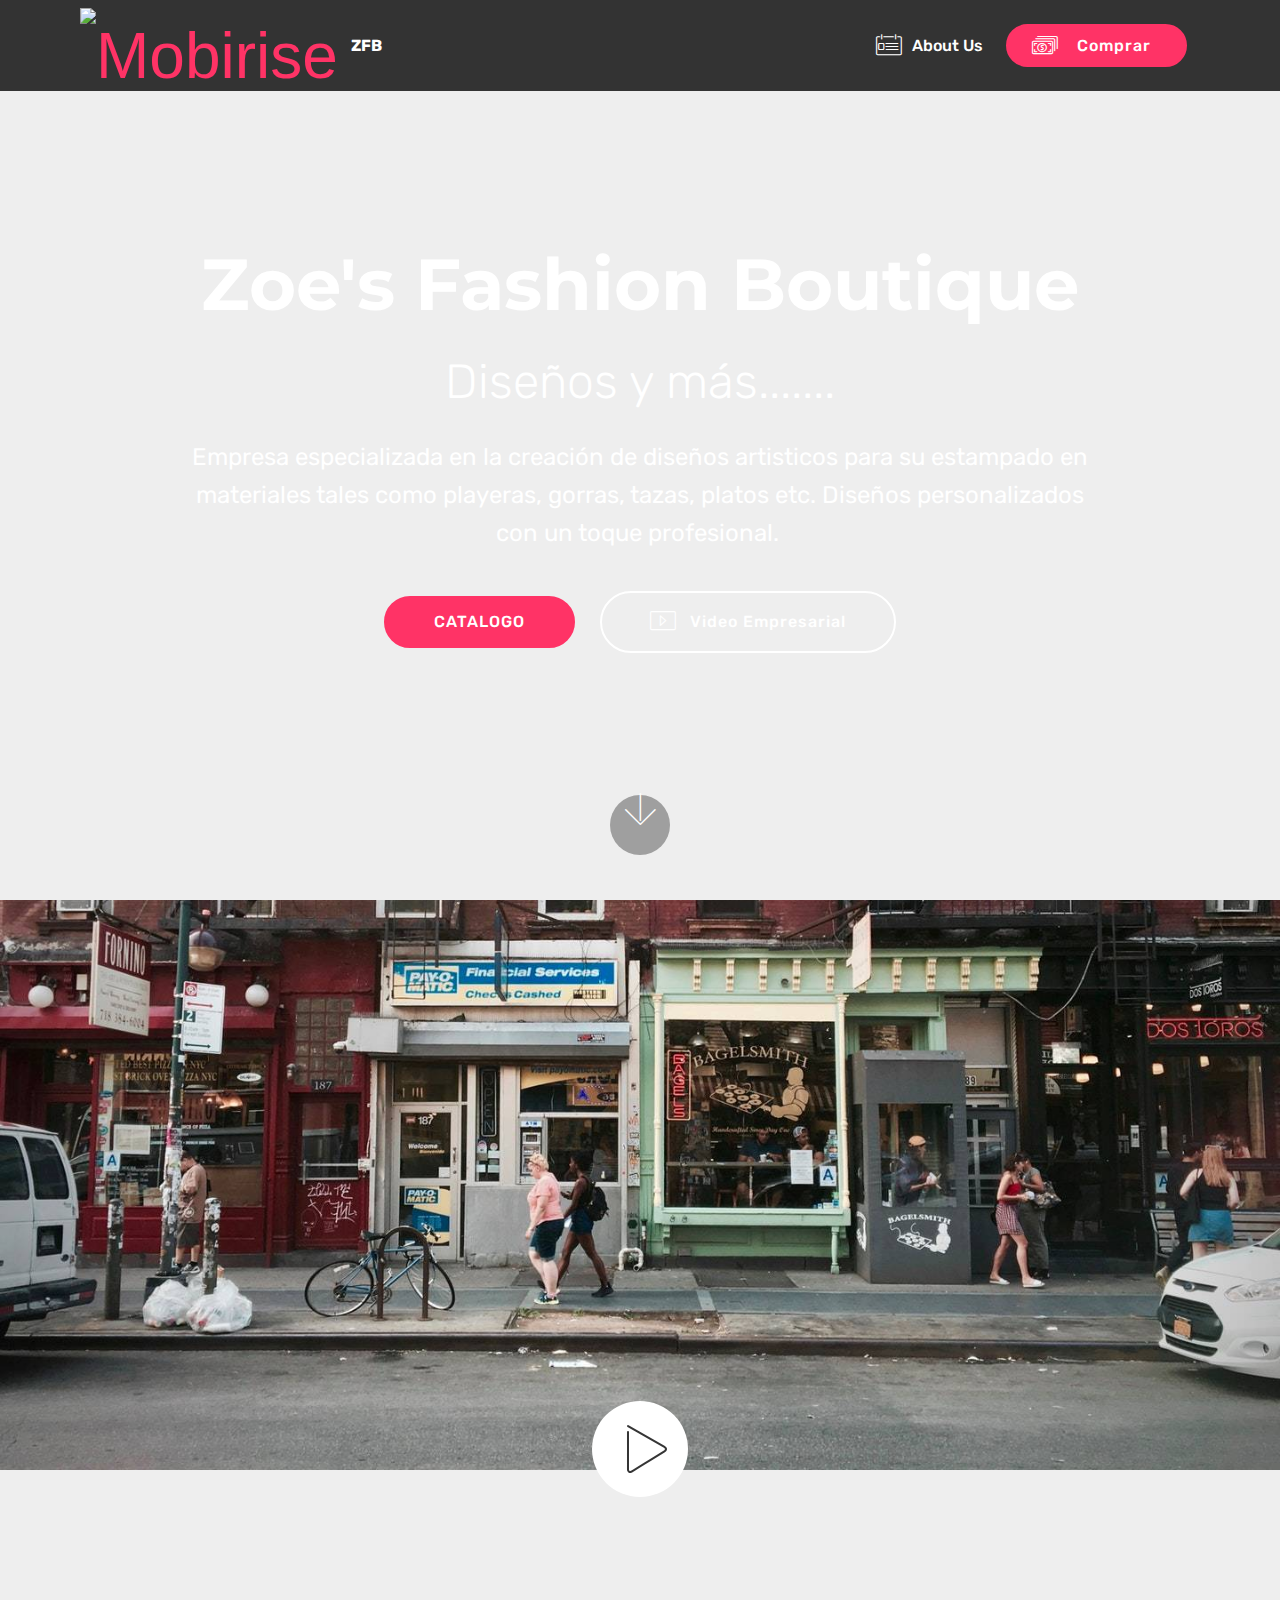
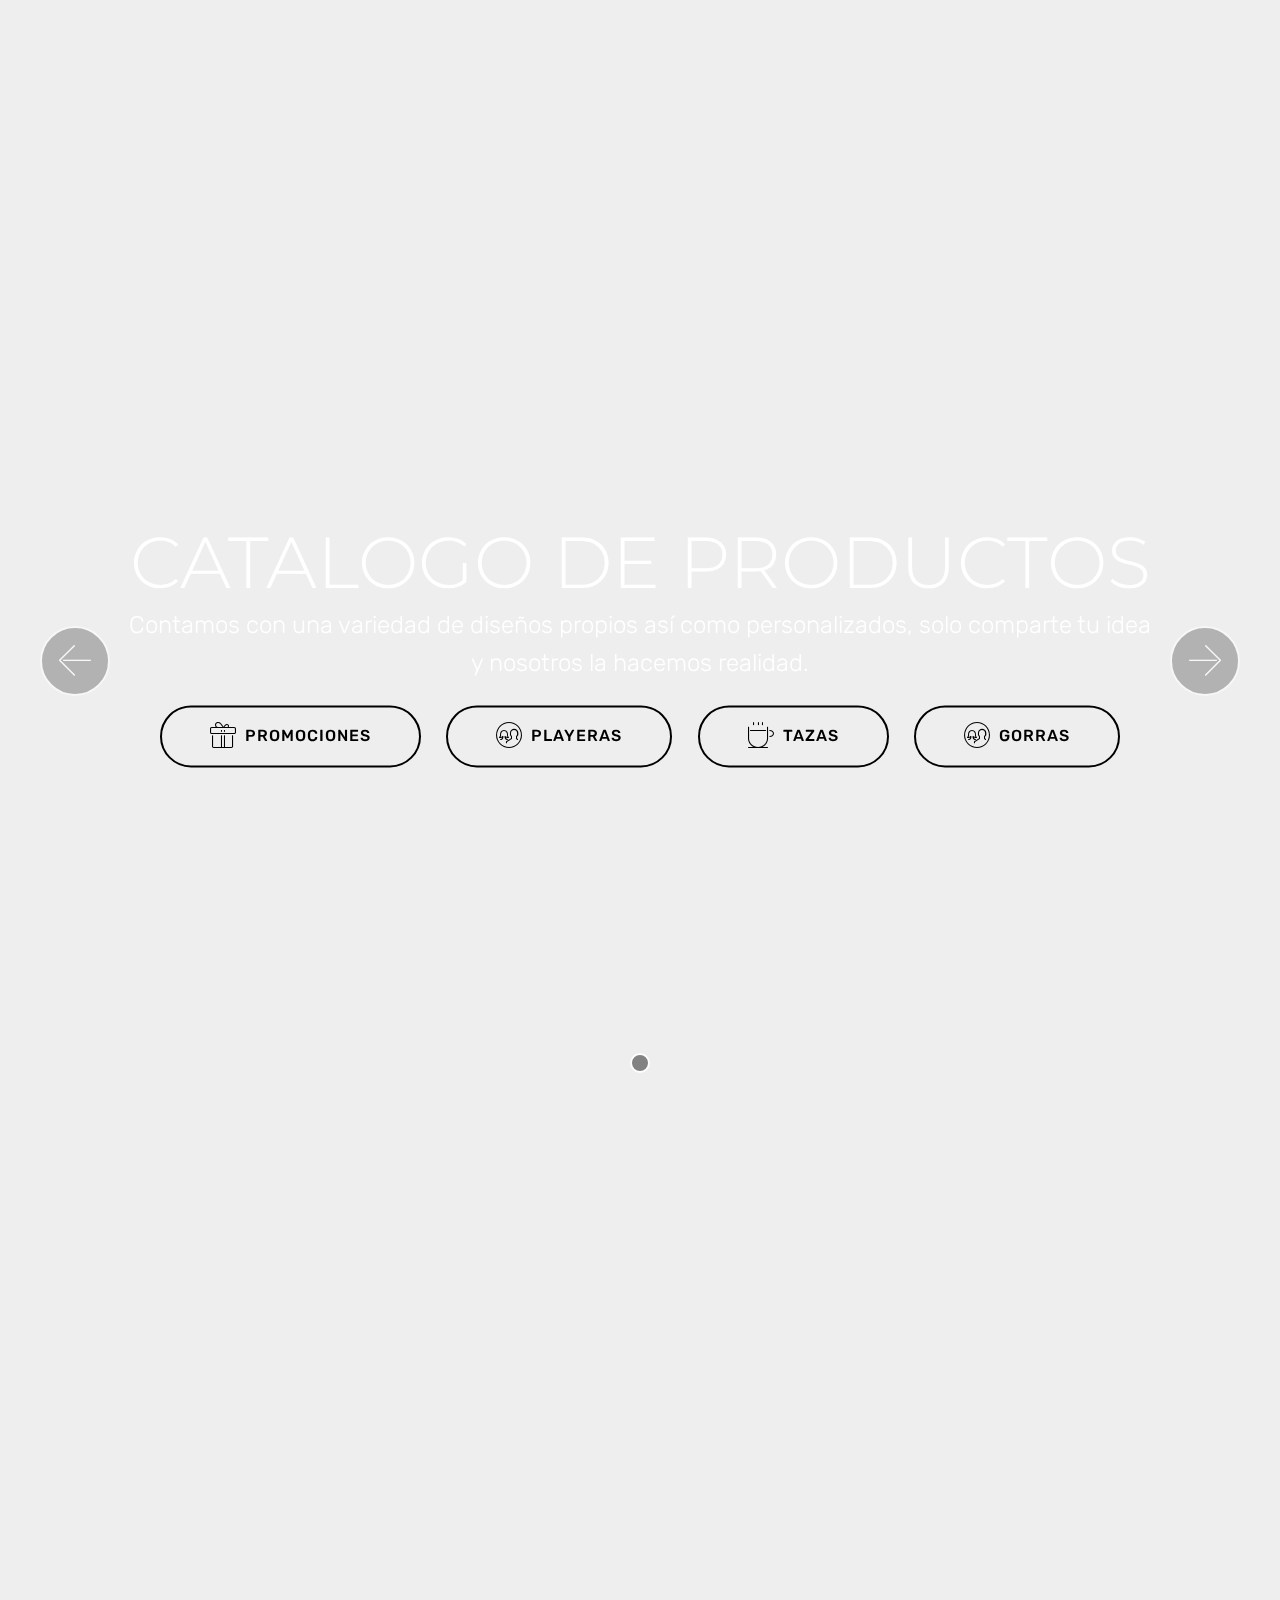
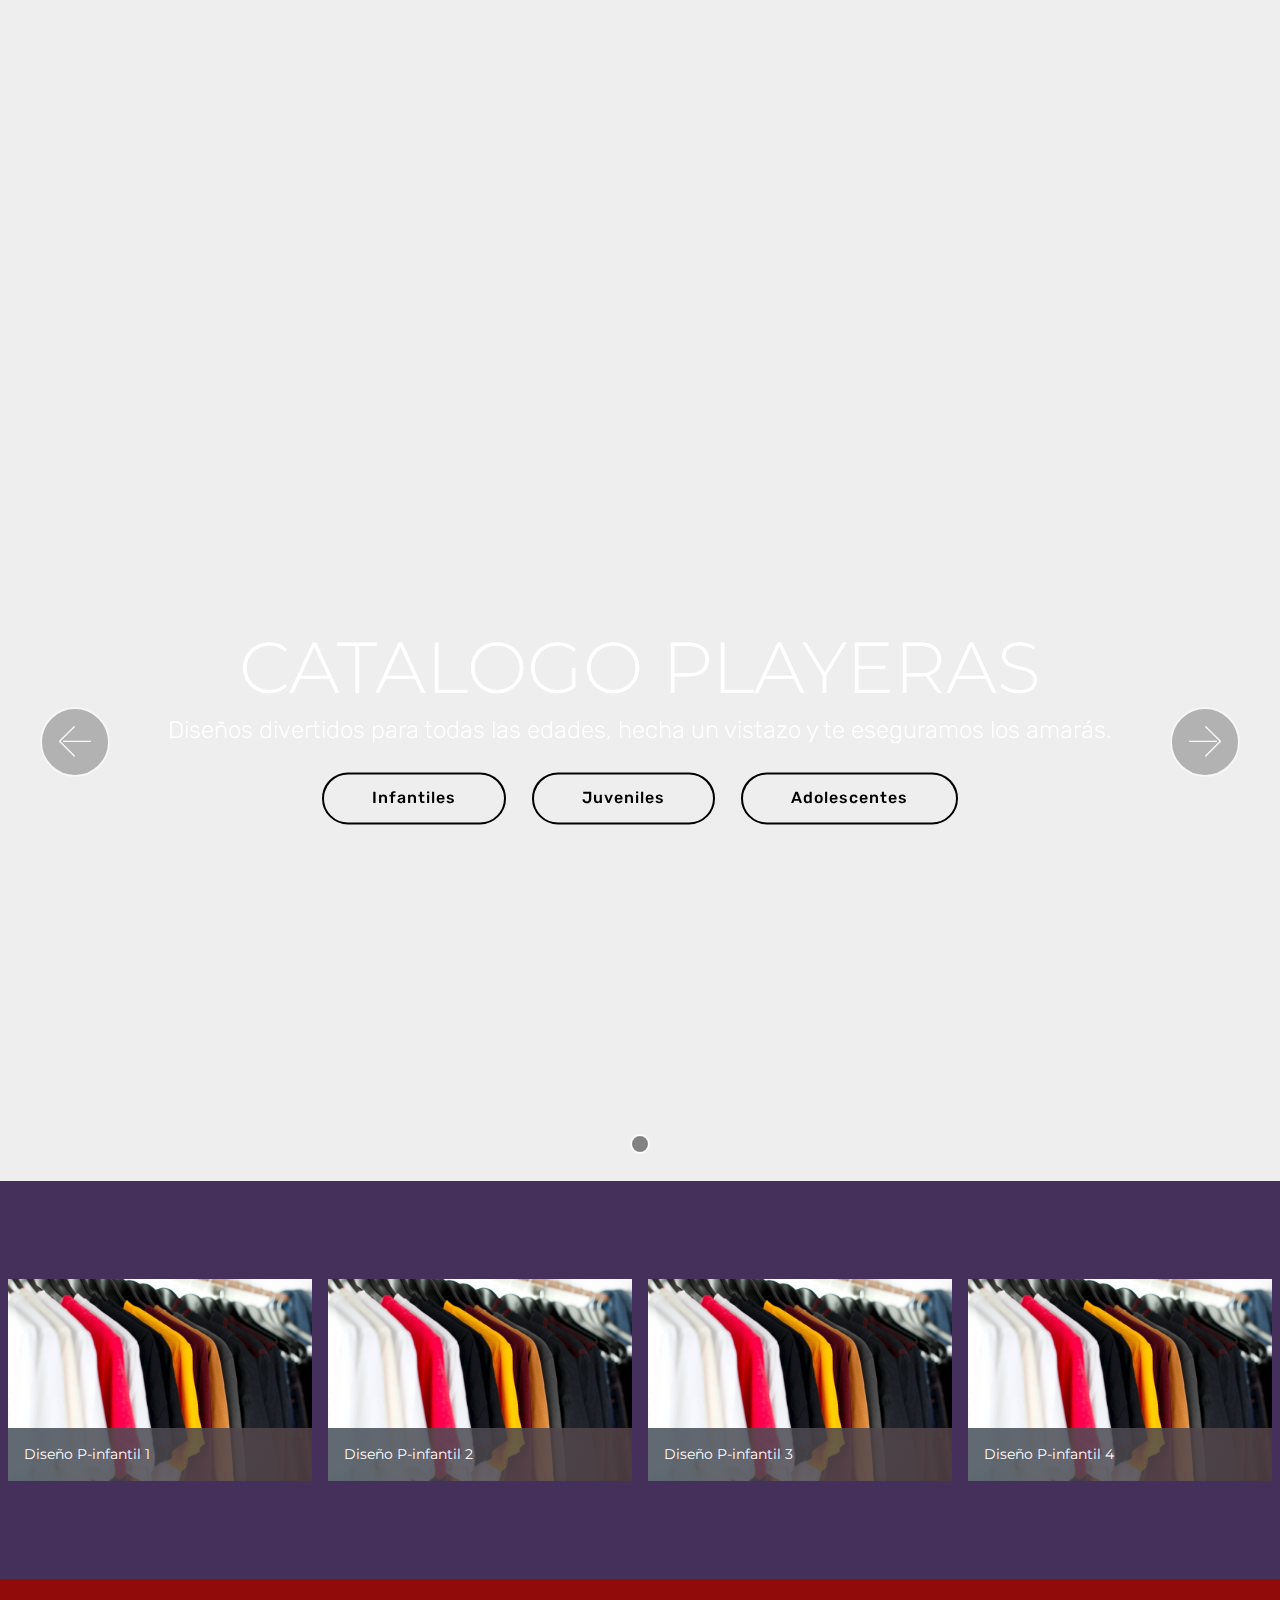
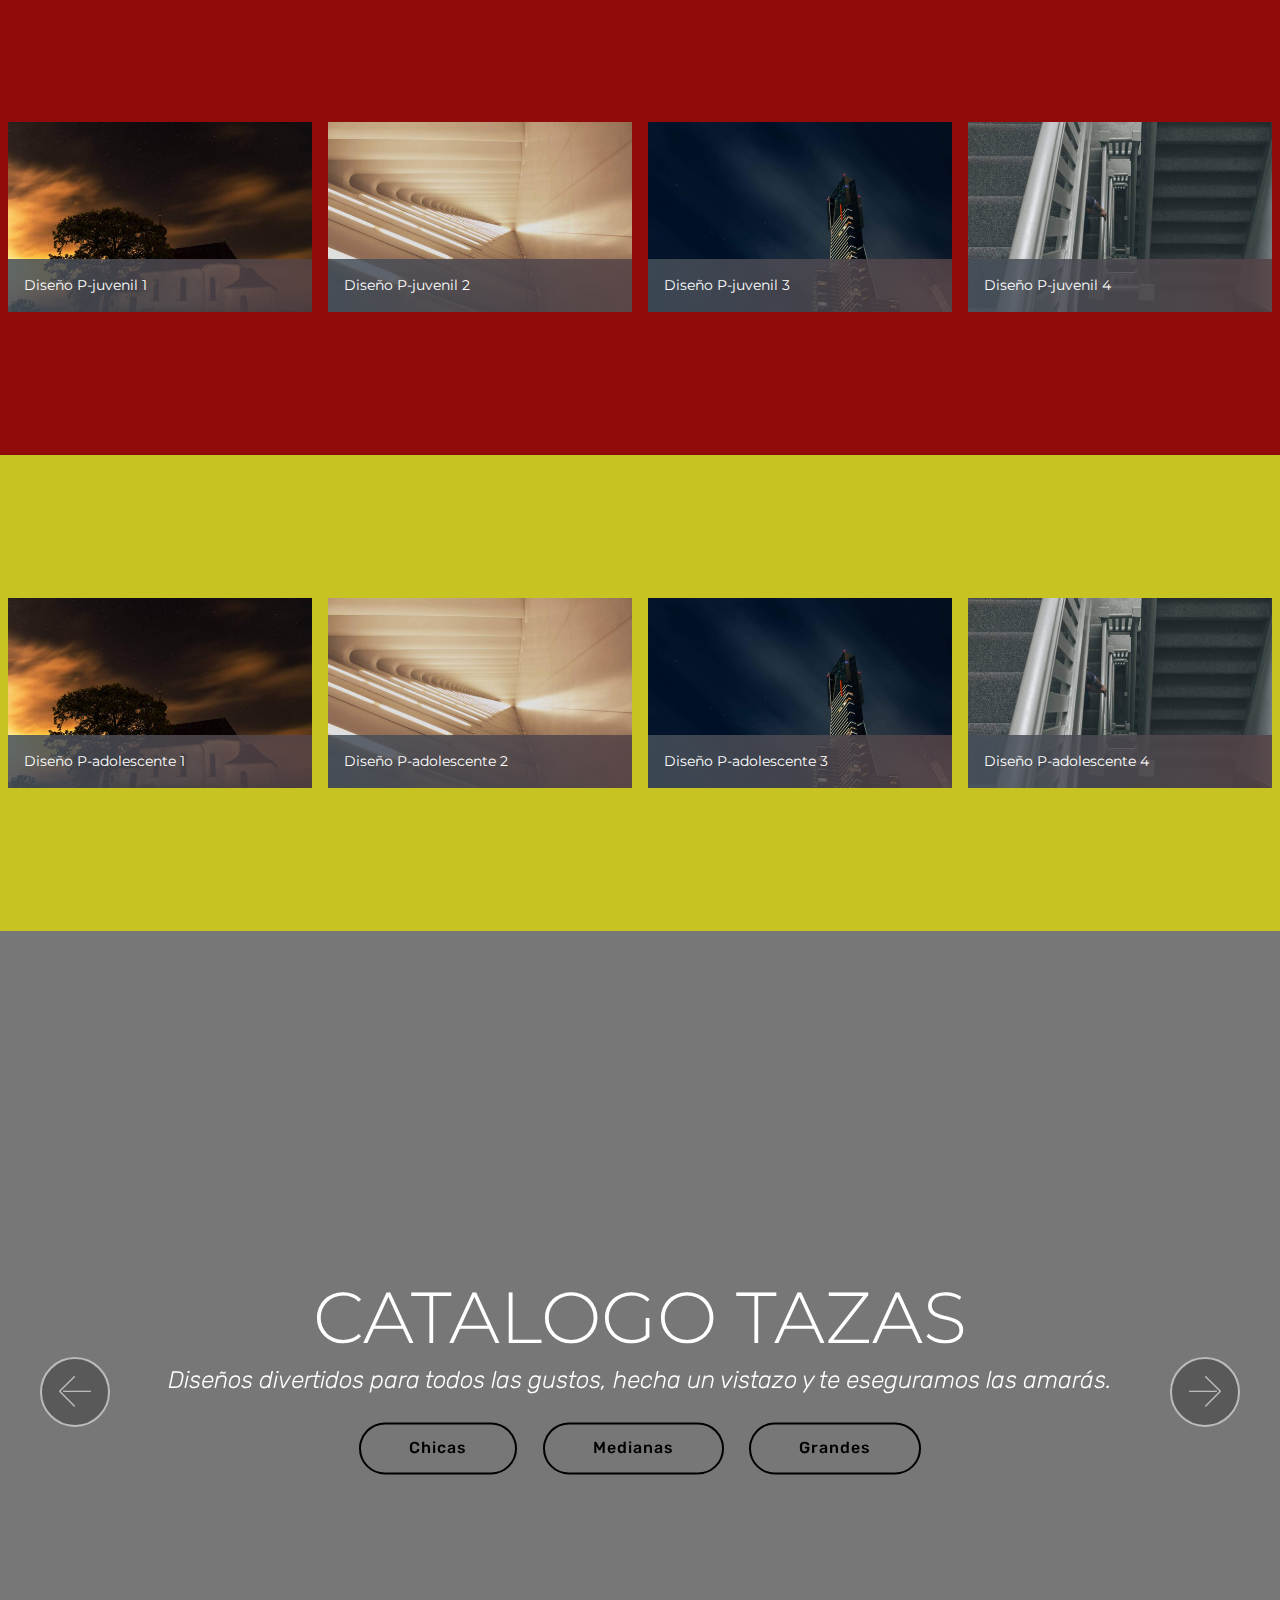
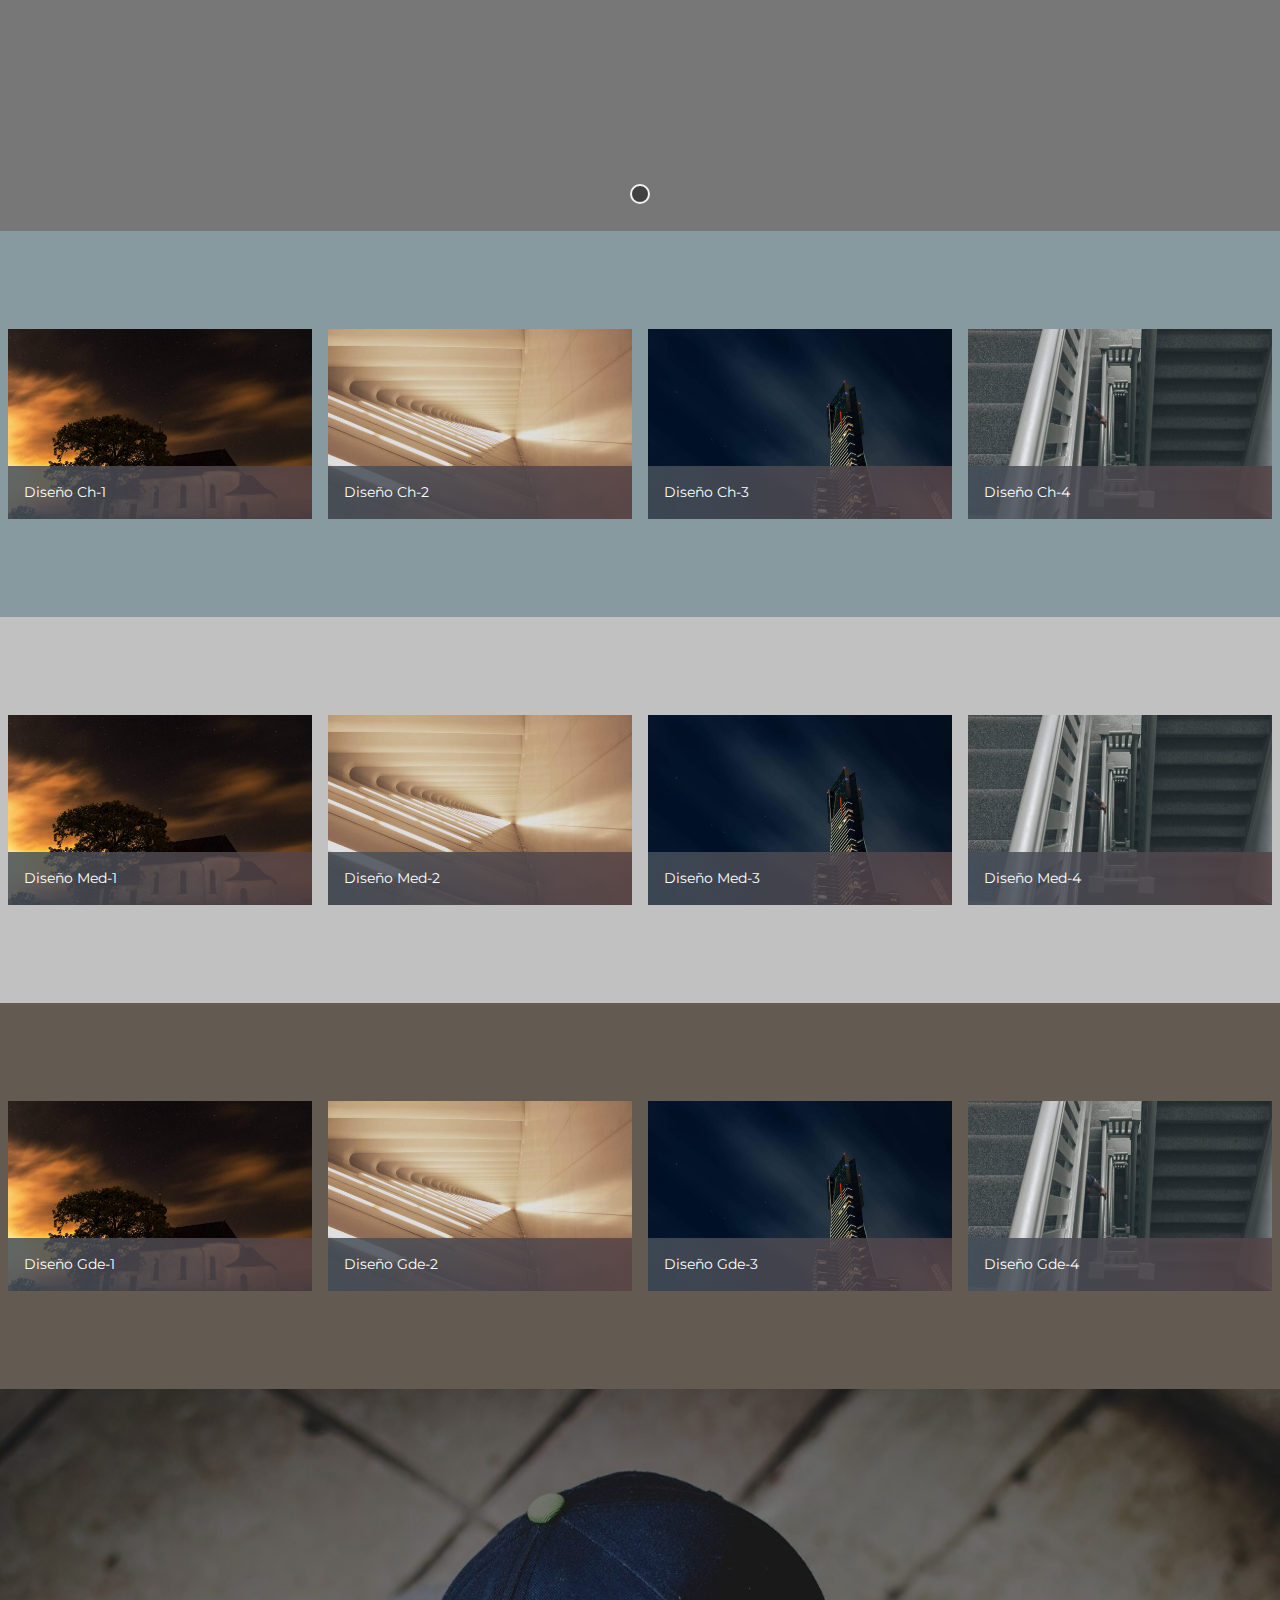
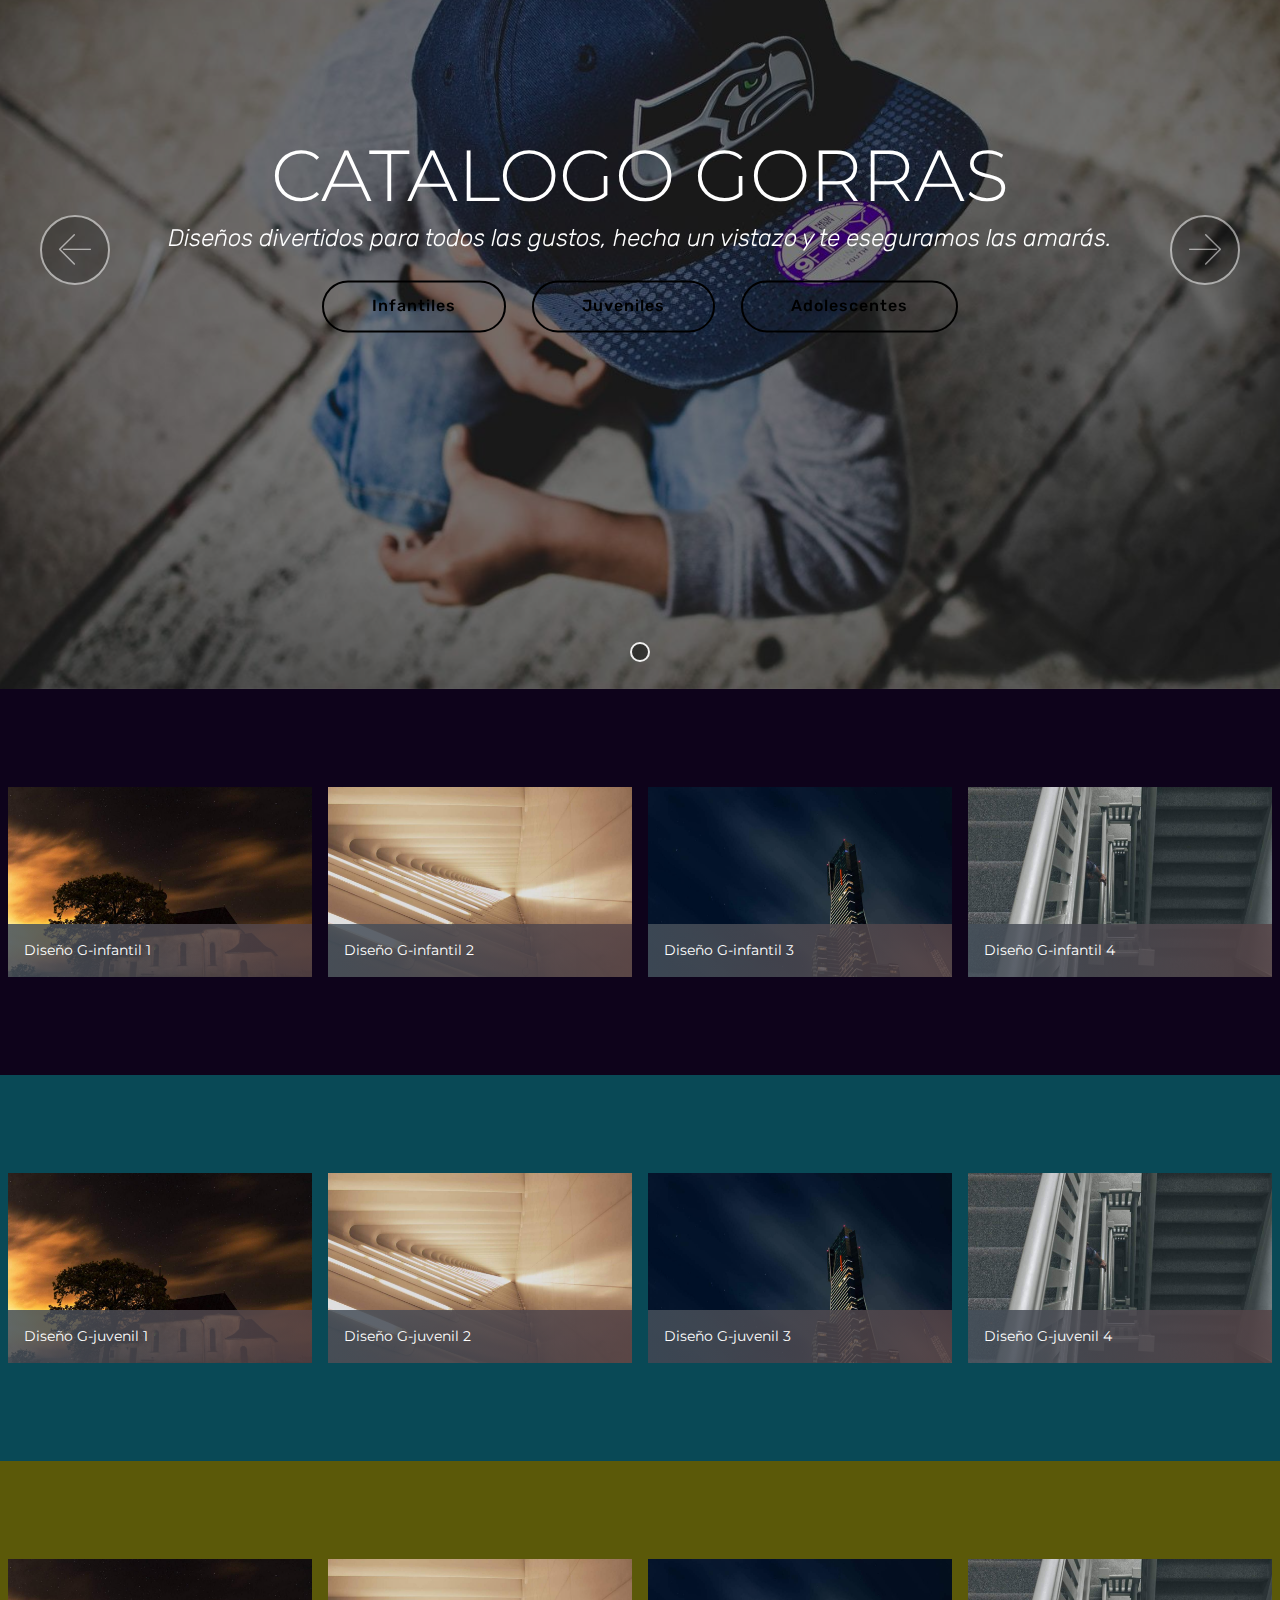
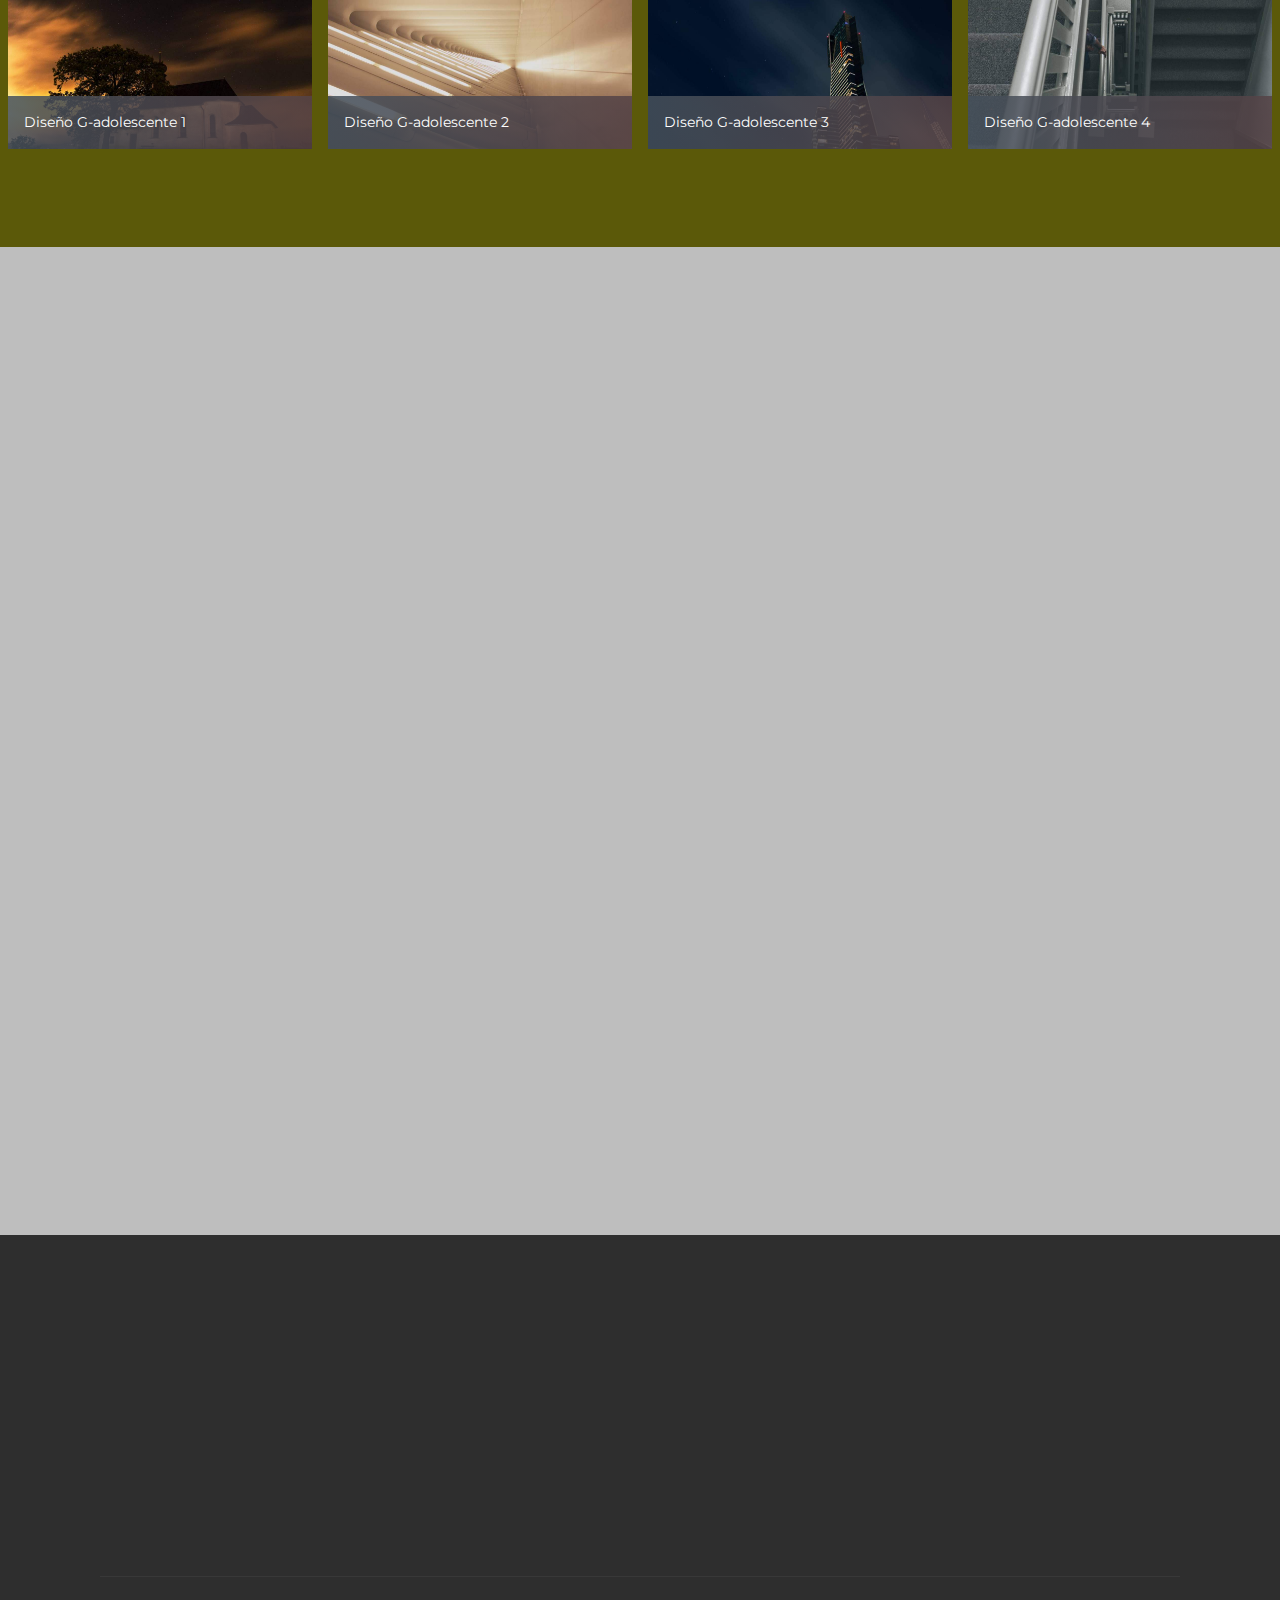
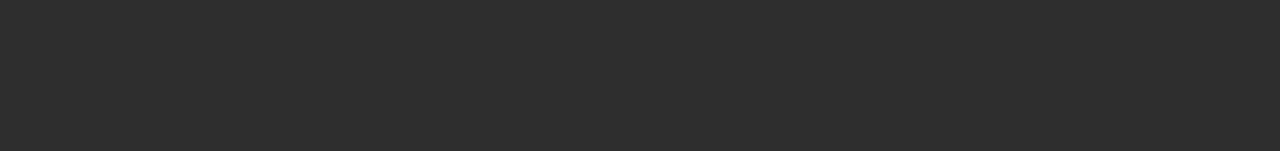
==== index.html @ f9c042bc "create github pages" ====
<!DOCTYPE html>
<html>
<head>
  <!-- Site made with Mobirise Website Builder v4.4.0, https://mobirise.com -->
  <meta charset="UTF-8">
  <meta http-equiv="X-UA-Compatible" content="IE=edge">
  <meta name="generator" content="Mobirise v4.4.0, mobirise.com">
  <meta name="viewport" content="width=device-width, initial-scale=1">
  <link rel="shortcut icon" href="assets/images/mbr-8-1620x1080.jpg" type="image/x-icon">
  <meta name="description" content="">
  <title>Home</title>
  <link rel="stylesheet" href="assets/web/assets/mobirise-icons/mobirise-icons.css">
  <link rel="stylesheet" href="assets/tether/tether.min.css">
  <link rel="stylesheet" href="assets/bootstrap/css/bootstrap.min.css">
  <link rel="stylesheet" href="assets/bootstrap/css/bootstrap-grid.min.css">
  <link rel="stylesheet" href="assets/bootstrap/css/bootstrap-reboot.min.css">
  <link rel="stylesheet" href="assets/animate.css/animate.min.css">
  <link rel="stylesheet" href="assets/socicon/css/styles.css">
  <link rel="stylesheet" href="assets/dropdown/css/style.css">
  <link rel="stylesheet" href="assets/theme/css/style.css">
  <link rel="stylesheet" href="assets/mobirise-gallery/style.css">
  <link rel="stylesheet" href="assets/mobirise/css/mbr-additional.css" type="text/css">
  
  
  
</head>
<body>
<section class="menu cid-qzB2MSa91l" once="menu" id="menu1-d" data-rv-view="439">

    

    <nav class="navbar navbar-expand beta-menu navbar-dropdown align-items-center navbar-fixed-top navbar-toggleable-sm">
        <button class="navbar-toggler navbar-toggler-right" type="button" data-toggle="collapse" data-target="#navbarSupportedContent" aria-controls="navbarSupportedContent" aria-expanded="false" aria-label="Toggle navigation">
            <div class="hamburger">
                <span></span>
                <span></span>
                <span></span>
                <span></span>
            </div>
        </button>
        <div class="menu-logo">
            <div class="navbar-brand">
                <span class="navbar-logo">
                    <a href="https://mobirise.com">
                         <img src="assets/images/mbr-8-1620x1080.jpg" alt="Mobirise" title="" media-simple="true" style="height: 4.7rem;">
                    </a>
                </span>
                <span class="navbar-caption-wrap"><a class="navbar-caption text-white display-4" href="https://mobirise.com">ZFB</a></span>
            </div>
        </div>
        <div class="collapse navbar-collapse" id="navbarSupportedContent">
            <ul class="navbar-nav nav-dropdown" data-app-modern-menu="true"><li class="nav-item dropdown">
                    <a class="nav-link link text-white display-4" href="index.html#footer1-v" aria-expanded="false"><span class="mbri-contact-form mbr-iconfont mbr-iconfont-btn"></span>
                        
                        About Us
                    </a>
                </li></ul>
            <div class="navbar-buttons mbr-section-btn"><a class="btn btn-sm btn-primary display-4" href="index.html#form1-s"><span class="mbri-cash mbr-iconfont mbr-iconfont-btn"></span>&nbsp; Comprar &nbsp;</a></div>
        </div>
    </nav>
</section>

<section class="engine"><a href="https://mobirise.co/f">free bootstrap builder</a></section><section class="cid-qzAEjO3scg mbr-fullscreen mbr-parallax-background" id="header2-0" data-rv-view="424">

    

    

    <div class="container align-center">
        <div class="row justify-content-md-center">
            <div class="mbr-white col-md-10">
                <h1 class="mbr-section-title mbr-bold pb-3 mbr-fonts-style display-1">Zoe's Fashion Boutique</h1>
                <h3 class="mbr-section-subtitle align-center mbr-light pb-3 mbr-fonts-style display-2">Diseños y más.......</h3>
                <p class="mbr-text pb-3 mbr-fonts-style display-5">Empresa especializada en la creación de diseños artisticos para su estampado en materiales tales como playeras, gorras, tazas, platos etc. Diseños personalizados con un toque profesional.&nbsp;</p>
                <div class="mbr-section-btn"><a class="btn btn-md btn-primary display-4" href="index.html#slider1-a">CATALOGO</a>
                    <a class="btn btn-md btn-white-outline display-4" href="index.html#header8-1"><span class="mbri-video mbr-iconfont mbr-iconfont-btn"></span>Video Empresarial</a></div>
            </div>
        </div>
    </div>
    <div class="mbr-arrow hidden-sm-down" aria-hidden="true">
        <a href="#next">
            <i class="mbri-down mbr-iconfont"></i>
        </a>
    </div>
</section>

<section class="header8 cid-qzAFFDN69t mbr-fullscreen mbr-parallax-background" id="header8-1" data-rv-view="427">

    

    

    <div class="container align-center">
        <div class="row justify-content-md-center">
            <div class="mbr-white col-md-10">
                <h1 class="mbr-section-title align-center py-2 mbr-bold mbr-fonts-style display-1">INNOVACIÓN EN EL DISEÑO&nbsp;</h1>
                <p class="mbr-text align-center py-2 mbr-fonts-style display-7">Un estilo siempre fresco y versátil que se adapta a tus gustos.....
                </p>
                <div class="mbr-media show-modal align-center py-2" data-modal=".modalWindow">
                         <span class="mbri-play mbr-iconfont" media-simple="true"></span>
                </div>
                
                <div class="mbr-section-btn text-center"><a class="btn btn-md btn-primary display-4" href="index.html#header2-0">Pagina Principal</a></div>
            </div>
        </div>
    </div>
    <div>
        <div class="modalWindow" style="display: none;">
            <div class="modalWindow-container">
                <div class="modalWindow-video-container">
                    <div class="modalWindow-video">
                        <iframe width="100%" height="100%" frameborder="0" allowfullscreen="1" data-src="http://www.youtube.com/watch?v=uNCr7NdOJgw"></iframe>
                    </div>
                    <a class="close" role="button" data-dismiss="modal">
                        <span aria-hidden="true" class="mbri-close mbr-iconfont closeModal"></span>
                        <span class="sr-only">Close</span>
                    </a>
                </div>
            </div>
        </div>
    </div>
</section>

<section class="carousel slide cid-qzAV4y5QY0" data-interval="false" id="slider1-a" data-rv-view="430">

    

    <div class="full-screen"><div class="mbr-slider slide carousel" data-pause="true" data-keyboard="false" data-ride="false" data-interval="false"><ol class="carousel-indicators"><li data-app-prevent-settings="" data-target="#slider1-a" class=" active" data-slide-to="0"></li></ol><div class="carousel-inner" role="listbox"><div class="carousel-item slider-fullscreen-image active" data-bg-video-slide="false" style="background-image: url(assets/images/1.jpg);"><div class="container container-slide"><div class="image_wrapper"><img src="assets/images/1.jpg"><div class="carousel-caption justify-content-center"><div class="col-10 align-center"><h2 class="mbr-fonts-style display-1">CATALOGO DE PRODUCTOS</h2><p class="lead mbr-text mbr-fonts-style display-5">Contamos con una variedad de diseños propios así como personalizados, solo comparte tu idea y nosotros la hacemos realidad.</p><div class="mbr-section-btn" buttons="0"><a class="btn  display-4 btn-black-outline" href="index.html#features13-8"><span class="mbri-gift mbr-iconfont mbr-iconfont-btn"></span>PROMOCIONES</a> <a class="btn  display-4 btn-black-outline" href="index.html#slider1-f"><span class="mbri-users mbr-iconfont mbr-iconfont-btn"></span>PLAYERAS</a> <a class="btn  display-4 btn-black-outline" href="index.html#slider1-j"><span class="mbri-hot-cup mbr-iconfont mbr-iconfont-btn"></span>TAZAS</a> <a class="btn  display-4 btn-black-outline" href="index.html#slider1-n"><span class="mbri-users mbr-iconfont mbr-iconfont-btn"></span>GORRAS</a> </div></div></div></div></div></div></div><a data-app-prevent-settings="" class="carousel-control carousel-control-prev" role="button" data-slide="prev" href="#slider1-a"><span aria-hidden="true" class="mbri-left mbr-iconfont"></span><span class="sr-only">Previous</span></a><a data-app-prevent-settings="" class="carousel-control carousel-control-next" role="button" data-slide="next" href="#slider1-a"><span aria-hidden="true" class="mbri-right mbr-iconfont"></span><span class="sr-only">Next</span></a></div></div>

</section>

<section class="features13 cid-qzARtAbHhm mbr-parallax-background" id="features13-8" data-rv-view="436">

    

    
    <div class="container">
        <h2 class="mbr-section-title pb-3 mbr-fonts-style display-1">!!!!!Promos del mes!!!!!
        </h2>

        <div class="media-container-row container">
            <div class="card col-12 col-md-6 p-5 m-3 align-center col-lg-4">
                <div class="card-img">
                    <img src="assets/images/mbr-1-810x1080.jpg" alt="Mobirise" title="" media-simple="true">
                </div>
                <h4 class="card-title py-2 mbr-fonts-style display-2">Playeras</h4>
                <p class="mbr-text mbr-fonts-style display-7">En la compra de 2 playeras la tercera es a mitad de precio con un estampado básico.</p>
            </div>
            <div class="card col-12 col-md-6 p-5 m-3 align-center col-lg-4">
                <div class="card-img">
                    <img src="assets/images/mbr-6-1620x1080.jpg" alt="Mobirise" title="" media-simple="true">
                </div>
                <h4 class="card-title py-2 mbr-fonts-style display-2">Gorras</h4>
                <p class="mbr-text mbr-fonts-style display-7">En la compra de 2 gorras de edicion especial, llevate un cupon con el 50% de descuento en cualquier articulo del sitio.
                </p>
            </div>
            <div class="card col-12 col-md-6 p-5 m-3 align-center col-lg-4">
                <div class="card-img">
                    <img src="assets/images/mbr-3-1425x1080.jpg" alt="Mobirise" title="" media-simple="true">
                </div>
                <h4 class="card-title py-2 mbr-fonts-style display-2">Tazas</h4>
                <p class="mbr-text mbr-fonts-style display-7">En la compra de tu taza mágica el diseño elite corre por nuestra cuenta, ademas recibirás un llavero por aniversario.
                </p>
            </div>    
        </div>
</div></section>

<section class="carousel slide cid-qzB4jbT9yl" data-interval="false" id="slider1-f" data-rv-view="441">

    

    <div class="full-screen"><div class="mbr-slider slide carousel" data-pause="true" data-keyboard="false" data-ride="false" data-interval="false"><ol class="carousel-indicators"><li data-app-prevent-settings="" data-target="#slider1-f" class=" active" data-slide-to="0"></li></ol><div class="carousel-inner" role="listbox"><div class="carousel-item slider-fullscreen-image active" data-bg-video-slide="false" style="background-image: url(assets/images/mbr-1609x1080.jpg);"><div class="container container-slide"><div class="image_wrapper"><img src="assets/images/mbr-1609x1080.jpg"><div class="carousel-caption justify-content-center"><div class="col-10 align-center"><h2 class="mbr-fonts-style display-1">CATALOGO PLAYERAS</h2><p class="lead mbr-text mbr-fonts-style display-5">Diseños divertidos para todas las edades, hecha un vistazo y te eseguramos los amarás.</p><div class="mbr-section-btn" buttons="0"><a class="btn  display-4 btn-black-outline" href="index.html#gallery1-g">Infantiles</a> <a class="btn  display-4 btn-black-outline" href="index.html#gallery1-h">Juveniles</a> <a class="btn  display-4 btn-black-outline" href="index.html#gallery1-i">Adolescentes</a>  </div></div></div></div></div></div></div><a data-app-prevent-settings="" class="carousel-control carousel-control-prev" role="button" data-slide="prev" href="#slider1-f"><span aria-hidden="true" class="mbri-left mbr-iconfont"></span><span class="sr-only">Previous</span></a><a data-app-prevent-settings="" class="carousel-control carousel-control-next" role="button" data-slide="next" href="#slider1-f"><span aria-hidden="true" class="mbri-right mbr-iconfont"></span><span class="sr-only">Next</span></a></div></div>

</section>

<section class="mbr-gallery mbr-slider-carousel cid-qzB5m4cvkl" id="gallery1-g" data-rv-view="447">

    

    <div>
        <div><!-- Filter --><!-- Gallery --><div class="mbr-gallery-row"><div class="mbr-gallery-layout-default"><div><div><div class="mbr-gallery-item mbr-gallery-item--p1" data-video-url="false" data-tags="Awesome"><div href="#lb-gallery1-g" data-slide-to="0" data-toggle="modal"><img src="assets/images/mbr-9-1620x1080-800x533.jpg" alt=""><span class="icon-focus"></span><span class="mbr-gallery-title mbr-fonts-style display-7">Diseño P-infantil 1</span></div></div><div class="mbr-gallery-item mbr-gallery-item--p1" data-video-url="false" data-tags="Responsive"><div href="#lb-gallery1-g" data-slide-to="1" data-toggle="modal"><img src="assets/images/mbr-9-1620x1080-800x533.jpg" alt=""><span class="icon-focus"></span><span class="mbr-gallery-title mbr-fonts-style display-7">Diseño P-infantil 2</span></div></div><div class="mbr-gallery-item mbr-gallery-item--p1" data-video-url="false" data-tags="Animated"><div href="#lb-gallery1-g" data-slide-to="2" data-toggle="modal"><img src="assets/images/mbr-9-1620x1080-800x533.jpg" alt=""><span class="icon-focus"></span><span class="mbr-gallery-title mbr-fonts-style display-7">Diseño P-infantil 3</span></div></div><div class="mbr-gallery-item mbr-gallery-item--p1" data-video-url="false" data-tags="Animated"><div href="#lb-gallery1-g" data-slide-to="3" data-toggle="modal"><img src="assets/images/mbr-9-1620x1080-800x533.jpg" alt=""><span class="icon-focus"></span><span class="mbr-gallery-title mbr-fonts-style display-7">Diseño P-infantil 4</span></div></div></div></div><div class="clearfix"></div></div></div><!-- Lightbox --><div data-app-prevent-settings="" class="mbr-slider modal fade carousel slide" tabindex="-1" data-keyboard="true" data-interval="false" id="lb-gallery1-g"><div class="modal-dialog"><div class="modal-content"><div class="modal-body"><div class="carousel-inner"><div class="carousel-item"><img src="assets/images/mbr-9-1620x1080.jpg" alt=""></div><div class="carousel-item"><img src="assets/images/mbr-9-1620x1080.jpg" alt=""></div><div class="carousel-item"><img src="assets/images/mbr-9-1620x1080.jpg" alt=""></div><div class="carousel-item active"><img src="assets/images/mbr-9-1620x1080.jpg" alt=""></div></div><a class="carousel-control carousel-control-prev" role="button" data-slide="prev" href="#lb-gallery1-g"><span class="mbri-left mbr-iconfont" aria-hidden="true"></span><span class="sr-only">Previous</span></a><a class="carousel-control carousel-control-next" role="button" data-slide="next" href="#lb-gallery1-g"><span class="mbri-right mbr-iconfont" aria-hidden="true"></span><span class="sr-only">Next</span></a><a class="close" href="#" role="button" data-dismiss="modal"><span class="sr-only">Close</span></a></div></div></div></div></div>
    </div>

</section>

<section class="mbr-gallery mbr-slider-carousel cid-qzB6YD2wS3" id="gallery1-h" data-rv-view="466">

    

    <div>
        <div><!-- Filter --><!-- Gallery --><div class="mbr-gallery-row"><div class="mbr-gallery-layout-default"><div><div><div class="mbr-gallery-item mbr-gallery-item--p1" data-video-url="false" data-tags="Awesome"><div href="#lb-gallery1-h" data-slide-to="0" data-toggle="modal"><img src="assets/images/gallery04.jpg" alt=""><span class="icon-focus"></span><span class="mbr-gallery-title mbr-fonts-style display-7">Diseño P-juvenil 1</span></div></div><div class="mbr-gallery-item mbr-gallery-item--p1" data-video-url="false" data-tags="Awesome"><div href="#lb-gallery1-h" data-slide-to="1" data-toggle="modal"><img src="assets/images/gallery05.jpg" alt=""><span class="icon-focus"></span><span class="mbr-gallery-title mbr-fonts-style display-7">Diseño P-juvenil 2</span></div></div><div class="mbr-gallery-item mbr-gallery-item--p1" data-video-url="false" data-tags="Responsive"><div href="#lb-gallery1-h" data-slide-to="2" data-toggle="modal"><img src="assets/images/gallery06.jpg" alt=""><span class="icon-focus"></span><span class="mbr-gallery-title mbr-fonts-style display-7">Diseño P-juvenil 3</span></div></div><div class="mbr-gallery-item mbr-gallery-item--p1" data-video-url="false" data-tags="Animated"><div href="#lb-gallery1-h" data-slide-to="3" data-toggle="modal"><img src="assets/images/gallery07.jpg" alt=""><span class="icon-focus"></span><span class="mbr-gallery-title mbr-fonts-style display-7">Diseño P-juvenil 4</span></div></div></div></div><div class="clearfix"></div></div></div><!-- Lightbox --><div data-app-prevent-settings="" class="mbr-slider modal fade carousel slide" tabindex="-1" data-keyboard="true" data-interval="false" id="lb-gallery1-h"><div class="modal-dialog"><div class="modal-content"><div class="modal-body"><div class="carousel-inner"><div class="carousel-item active"><img src="assets/images/gallery04.jpg" alt=""></div><div class="carousel-item"><img src="assets/images/gallery05.jpg" alt=""></div><div class="carousel-item"><img src="assets/images/gallery06.jpg" alt=""></div><div class="carousel-item"><img src="assets/images/gallery07.jpg" alt=""></div></div><a class="carousel-control carousel-control-prev" role="button" data-slide="prev" href="#lb-gallery1-h"><span class="mbri-left mbr-iconfont" aria-hidden="true"></span><span class="sr-only">Previous</span></a><a class="carousel-control carousel-control-next" role="button" data-slide="next" href="#lb-gallery1-h"><span class="mbri-right mbr-iconfont" aria-hidden="true"></span><span class="sr-only">Next</span></a><a class="close" href="#" role="button" data-dismiss="modal"><span class="sr-only">Close</span></a></div></div></div></div></div>
    </div>

</section>

<section class="mbr-gallery mbr-slider-carousel cid-qzB7OT6jFi" id="gallery1-i" data-rv-view="485">

    

    <div>
        <div><!-- Filter --><!-- Gallery --><div class="mbr-gallery-row"><div class="mbr-gallery-layout-default"><div><div><div class="mbr-gallery-item mbr-gallery-item--p1" data-video-url="false" data-tags="Awesome"><div href="#lb-gallery1-i" data-slide-to="0" data-toggle="modal"><img src="assets/images/gallery04.jpg" alt=""><span class="icon-focus"></span><span class="mbr-gallery-title mbr-fonts-style display-7">Diseño P-adolescente 1</span></div></div><div class="mbr-gallery-item mbr-gallery-item--p1" data-video-url="false" data-tags="Awesome"><div href="#lb-gallery1-i" data-slide-to="1" data-toggle="modal"><img src="assets/images/gallery05.jpg" alt=""><span class="icon-focus"></span><span class="mbr-gallery-title mbr-fonts-style display-7">Diseño P-adolescente 2</span></div></div><div class="mbr-gallery-item mbr-gallery-item--p1" data-video-url="false" data-tags="Responsive"><div href="#lb-gallery1-i" data-slide-to="2" data-toggle="modal"><img src="assets/images/gallery06.jpg" alt=""><span class="icon-focus"></span><span class="mbr-gallery-title mbr-fonts-style display-7">Diseño P-adolescente 3</span></div></div><div class="mbr-gallery-item mbr-gallery-item--p1" data-video-url="false" data-tags="Animated"><div href="#lb-gallery1-i" data-slide-to="3" data-toggle="modal"><img src="assets/images/gallery07.jpg" alt=""><span class="icon-focus"></span><span class="mbr-gallery-title mbr-fonts-style display-7">Diseño P-adolescente 4</span></div></div></div></div><div class="clearfix"></div></div></div><!-- Lightbox --><div data-app-prevent-settings="" class="mbr-slider modal fade carousel slide" tabindex="-1" data-keyboard="true" data-interval="false" id="lb-gallery1-i"><div class="modal-dialog"><div class="modal-content"><div class="modal-body"><ol class="carousel-indicators"><li data-app-prevent-settings="" data-target="#lb-gallery1-i" class=" active" data-slide-to="0"></li><li data-app-prevent-settings="" data-target="#lb-gallery1-i" data-slide-to="1"></li><li data-app-prevent-settings="" data-target="#lb-gallery1-i" data-slide-to="2"></li><li data-app-prevent-settings="" data-target="#lb-gallery1-i" data-slide-to="3"></li></ol><div class="carousel-inner"><div class="carousel-item active"><img src="assets/images/gallery04.jpg" alt=""></div><div class="carousel-item"><img src="assets/images/gallery05.jpg" alt=""></div><div class="carousel-item"><img src="assets/images/gallery06.jpg" alt=""></div><div class="carousel-item"><img src="assets/images/gallery07.jpg" alt=""></div></div><a class="carousel-control carousel-control-prev" role="button" data-slide="prev" href="#lb-gallery1-i"><span class="mbri-left mbr-iconfont" aria-hidden="true"></span><span class="sr-only">Previous</span></a><a class="carousel-control carousel-control-next" role="button" data-slide="next" href="#lb-gallery1-i"><span class="mbri-right mbr-iconfont" aria-hidden="true"></span><span class="sr-only">Next</span></a><a class="close" href="#" role="button" data-dismiss="modal"><span class="sr-only">Close</span></a></div></div></div></div></div>
    </div>

</section>

<section class="carousel slide cid-qzBdDDSFRt" data-interval="false" id="slider1-j" data-rv-view="504">

    

    <div class="full-screen"><div class="mbr-slider slide carousel" data-pause="true" data-keyboard="false" data-ride="false" data-interval="false"><ol class="carousel-indicators"><li data-app-prevent-settings="" data-target="#slider1-j" class=" active" data-slide-to="0"></li></ol><div class="carousel-inner" role="listbox"><div class="carousel-item slider-fullscreen-image active" data-bg-video-slide="false" style="background-image: url(assets/images/mbr-1-1440x1080.jpg);"><div class="container container-slide"><div class="image_wrapper"><div class="mbr-overlay"></div><img src="assets/images/mbr-1-1440x1080.jpg"><div class="carousel-caption justify-content-center"><div class="col-10 align-center"><h2 class="mbr-fonts-style display-1">CATALOGO TAZAS</h2><p class="lead mbr-text mbr-fonts-style display-5"><em>Diseños divertidos para todos las gustos, hecha un vistazo y te eseguramos las amarás.</em></p><div class="mbr-section-btn" buttons="0"><a class="btn  display-4 btn-black-outline" href="index.html#gallery1-k">Chicas</a> <a class="btn  display-4 btn-black-outline" href="index.html#gallery1-l">Medianas</a> <a class="btn  display-4 btn-black-outline" href="index.html#gallery1-m">Grandes</a> </div></div></div></div></div></div></div><a data-app-prevent-settings="" class="carousel-control carousel-control-prev" role="button" data-slide="prev" href="#slider1-j"><span aria-hidden="true" class="mbri-left mbr-iconfont"></span><span class="sr-only">Previous</span></a><a data-app-prevent-settings="" class="carousel-control carousel-control-next" role="button" data-slide="next" href="#slider1-j"><span aria-hidden="true" class="mbri-right mbr-iconfont"></span><span class="sr-only">Next</span></a></div></div>

</section>

<section class="mbr-gallery mbr-slider-carousel cid-qzBfq1kTsF" id="gallery1-k" data-rv-view="510">

    

    <div>
        <div><!-- Filter --><!-- Gallery --><div class="mbr-gallery-row"><div class="mbr-gallery-layout-default"><div><div><div class="mbr-gallery-item mbr-gallery-item--p1" data-video-url="false" data-tags="Awesome"><div href="#lb-gallery1-k" data-slide-to="0" data-toggle="modal"><img src="assets/images/gallery04.jpg" alt=""><span class="icon-focus"></span><span class="mbr-gallery-title mbr-fonts-style display-7">Diseño Ch-1</span></div></div><div class="mbr-gallery-item mbr-gallery-item--p1" data-video-url="false" data-tags="Awesome"><div href="#lb-gallery1-k" data-slide-to="1" data-toggle="modal"><img src="assets/images/gallery05.jpg" alt=""><span class="icon-focus"></span><span class="mbr-gallery-title mbr-fonts-style display-7">Diseño Ch-2</span></div></div><div class="mbr-gallery-item mbr-gallery-item--p1" data-video-url="false" data-tags="Responsive"><div href="#lb-gallery1-k" data-slide-to="2" data-toggle="modal"><img src="assets/images/gallery06.jpg" alt=""><span class="icon-focus"></span><span class="mbr-gallery-title mbr-fonts-style display-7">Diseño Ch-3</span></div></div><div class="mbr-gallery-item mbr-gallery-item--p1" data-video-url="false" data-tags="Animated"><div href="#lb-gallery1-k" data-slide-to="3" data-toggle="modal"><img src="assets/images/gallery07.jpg" alt=""><span class="icon-focus"></span><span class="mbr-gallery-title mbr-fonts-style display-7">Diseño Ch-4</span></div></div></div></div><div class="clearfix"></div></div></div><!-- Lightbox --><div data-app-prevent-settings="" class="mbr-slider modal fade carousel slide" tabindex="-1" data-keyboard="true" data-interval="false" id="lb-gallery1-k"><div class="modal-dialog"><div class="modal-content"><div class="modal-body"><div class="carousel-inner"><div class="carousel-item active"><img src="assets/images/gallery04.jpg" alt=""></div><div class="carousel-item"><img src="assets/images/gallery05.jpg" alt=""></div><div class="carousel-item"><img src="assets/images/gallery06.jpg" alt=""></div><div class="carousel-item"><img src="assets/images/gallery07.jpg" alt=""></div></div><a class="carousel-control carousel-control-prev" role="button" data-slide="prev" href="#lb-gallery1-k"><span class="mbri-left mbr-iconfont" aria-hidden="true"></span><span class="sr-only">Previous</span></a><a class="carousel-control carousel-control-next" role="button" data-slide="next" href="#lb-gallery1-k"><span class="mbri-right mbr-iconfont" aria-hidden="true"></span><span class="sr-only">Next</span></a><a class="close" href="#" role="button" data-dismiss="modal"><span class="sr-only">Close</span></a></div></div></div></div></div>
    </div>

</section>

<section class="mbr-gallery mbr-slider-carousel cid-qzBfr9zWea" id="gallery1-l" data-rv-view="529">

    

    <div>
        <div><!-- Filter --><!-- Gallery --><div class="mbr-gallery-row"><div class="mbr-gallery-layout-default"><div><div><div class="mbr-gallery-item mbr-gallery-item--p1" data-video-url="false" data-tags="Awesome"><div href="#lb-gallery1-l" data-slide-to="0" data-toggle="modal"><img src="assets/images/gallery04.jpg" alt=""><span class="icon-focus"></span><span class="mbr-gallery-title mbr-fonts-style display-7">Diseño Med-1</span></div></div><div class="mbr-gallery-item mbr-gallery-item--p1" data-video-url="false" data-tags="Awesome"><div href="#lb-gallery1-l" data-slide-to="1" data-toggle="modal"><img src="assets/images/gallery05.jpg" alt=""><span class="icon-focus"></span><span class="mbr-gallery-title mbr-fonts-style display-7">Diseño Med-2</span></div></div><div class="mbr-gallery-item mbr-gallery-item--p1" data-video-url="false" data-tags="Responsive"><div href="#lb-gallery1-l" data-slide-to="2" data-toggle="modal"><img src="assets/images/gallery06.jpg" alt=""><span class="icon-focus"></span><span class="mbr-gallery-title mbr-fonts-style display-7">Diseño Med-3</span></div></div><div class="mbr-gallery-item mbr-gallery-item--p1" data-video-url="false" data-tags="Animated"><div href="#lb-gallery1-l" data-slide-to="3" data-toggle="modal"><img src="assets/images/gallery07.jpg" alt=""><span class="icon-focus"></span><span class="mbr-gallery-title mbr-fonts-style display-7">Diseño Med-4</span></div></div></div></div><div class="clearfix"></div></div></div><!-- Lightbox --><div data-app-prevent-settings="" class="mbr-slider modal fade carousel slide" tabindex="-1" data-keyboard="true" data-interval="false" id="lb-gallery1-l"><div class="modal-dialog"><div class="modal-content"><div class="modal-body"><div class="carousel-inner"><div class="carousel-item active"><img src="assets/images/gallery04.jpg" alt=""></div><div class="carousel-item"><img src="assets/images/gallery05.jpg" alt=""></div><div class="carousel-item"><img src="assets/images/gallery06.jpg" alt=""></div><div class="carousel-item"><img src="assets/images/gallery07.jpg" alt=""></div></div><a class="carousel-control carousel-control-prev" role="button" data-slide="prev" href="#lb-gallery1-l"><span class="mbri-left mbr-iconfont" aria-hidden="true"></span><span class="sr-only">Previous</span></a><a class="carousel-control carousel-control-next" role="button" data-slide="next" href="#lb-gallery1-l"><span class="mbri-right mbr-iconfont" aria-hidden="true"></span><span class="sr-only">Next</span></a><a class="close" href="#" role="button" data-dismiss="modal"><span class="sr-only">Close</span></a></div></div></div></div></div>
    </div>

</section>

<section class="mbr-gallery mbr-slider-carousel cid-qzBfseweof" id="gallery1-m" data-rv-view="548">

    

    <div>
        <div><!-- Filter --><!-- Gallery --><div class="mbr-gallery-row"><div class="mbr-gallery-layout-default"><div><div><div class="mbr-gallery-item mbr-gallery-item--p1" data-video-url="false" data-tags="Awesome"><div href="#lb-gallery1-m" data-slide-to="0" data-toggle="modal"><img src="assets/images/gallery04.jpg" alt=""><span class="icon-focus"></span><span class="mbr-gallery-title mbr-fonts-style display-7">Diseño Gde-1</span></div></div><div class="mbr-gallery-item mbr-gallery-item--p1" data-video-url="false" data-tags="Awesome"><div href="#lb-gallery1-m" data-slide-to="1" data-toggle="modal"><img src="assets/images/gallery05.jpg" alt=""><span class="icon-focus"></span><span class="mbr-gallery-title mbr-fonts-style display-7">Diseño Gde-2</span></div></div><div class="mbr-gallery-item mbr-gallery-item--p1" data-video-url="false" data-tags="Responsive"><div href="#lb-gallery1-m" data-slide-to="2" data-toggle="modal"><img src="assets/images/gallery06.jpg" alt=""><span class="icon-focus"></span><span class="mbr-gallery-title mbr-fonts-style display-7">Diseño Gde-3</span></div></div><div class="mbr-gallery-item mbr-gallery-item--p1" data-video-url="false" data-tags="Animated"><div href="#lb-gallery1-m" data-slide-to="3" data-toggle="modal"><img src="assets/images/gallery07.jpg" alt=""><span class="icon-focus"></span><span class="mbr-gallery-title mbr-fonts-style display-7">Diseño Gde-4</span></div></div></div></div><div class="clearfix"></div></div></div><!-- Lightbox --><div data-app-prevent-settings="" class="mbr-slider modal fade carousel slide" tabindex="-1" data-keyboard="true" data-interval="false" id="lb-gallery1-m"><div class="modal-dialog"><div class="modal-content"><div class="modal-body"><div class="carousel-inner"><div class="carousel-item active"><img src="assets/images/gallery04.jpg" alt=""></div><div class="carousel-item"><img src="assets/images/gallery05.jpg" alt=""></div><div class="carousel-item"><img src="assets/images/gallery06.jpg" alt=""></div><div class="carousel-item"><img src="assets/images/gallery07.jpg" alt=""></div></div><a class="carousel-control carousel-control-prev" role="button" data-slide="prev" href="#lb-gallery1-m"><span class="mbri-left mbr-iconfont" aria-hidden="true"></span><span class="sr-only">Previous</span></a><a class="carousel-control carousel-control-next" role="button" data-slide="next" href="#lb-gallery1-m"><span class="mbri-right mbr-iconfont" aria-hidden="true"></span><span class="sr-only">Next</span></a><a class="close" href="#" role="button" data-dismiss="modal"><span class="sr-only">Close</span></a></div></div></div></div></div>
    </div>

</section>

<section class="carousel slide cid-qzBibH0FcH" data-interval="false" id="slider1-n" data-rv-view="567">

    

    <div class="full-screen"><div class="mbr-slider slide carousel" data-pause="true" data-keyboard="false" data-ride="false" data-interval="false"><ol class="carousel-indicators"><li data-app-prevent-settings="" data-target="#slider1-n" class=" active" data-slide-to="0"></li></ol><div class="carousel-inner" role="listbox"><div class="carousel-item slider-fullscreen-image active" data-bg-video-slide="false" style="background-image: url(assets/images/mbr-11-1620x1080.jpg);"><div class="container container-slide"><div class="image_wrapper"><div class="mbr-overlay"></div><img src="assets/images/mbr-11-1620x1080.jpg"><div class="carousel-caption justify-content-center"><div class="col-10 align-center"><h2 class="mbr-fonts-style display-1">CATALOGO GORRAS</h2><p class="lead mbr-text mbr-fonts-style display-5"><em>Diseños divertidos para todos las gustos, hecha un vistazo y te eseguramos las amarás.</em></p><div class="mbr-section-btn" buttons="0"><a class="btn  display-4 btn-black-outline" href="index.html#gallery1-o">Infantiles</a> <a class="btn  display-4 btn-black-outline" href="index.html#gallery1-p">Juveniles</a> <a class="btn  display-4 btn-black-outline" href="index.html#gallery1-q">Adolescentes</a> </div></div></div></div></div></div></div><a data-app-prevent-settings="" class="carousel-control carousel-control-prev" role="button" data-slide="prev" href="#slider1-n"><span aria-hidden="true" class="mbri-left mbr-iconfont"></span><span class="sr-only">Previous</span></a><a data-app-prevent-settings="" class="carousel-control carousel-control-next" role="button" data-slide="next" href="#slider1-n"><span aria-hidden="true" class="mbri-right mbr-iconfont"></span><span class="sr-only">Next</span></a></div></div>

</section>

<section class="mbr-gallery mbr-slider-carousel cid-qzBjGaJohv" id="gallery1-o" data-rv-view="573">

    

    <div>
        <div><!-- Filter --><!-- Gallery --><div class="mbr-gallery-row"><div class="mbr-gallery-layout-default"><div><div><div class="mbr-gallery-item mbr-gallery-item--p1" data-video-url="false" data-tags="Awesome"><div href="#lb-gallery1-o" data-slide-to="0" data-toggle="modal"><img src="assets/images/gallery04.jpg" alt=""><span class="icon-focus"></span><span class="mbr-gallery-title mbr-fonts-style display-7">Diseño G-infantil 1</span></div></div><div class="mbr-gallery-item mbr-gallery-item--p1" data-video-url="false" data-tags="Awesome"><div href="#lb-gallery1-o" data-slide-to="1" data-toggle="modal"><img src="assets/images/gallery05.jpg" alt=""><span class="icon-focus"></span><span class="mbr-gallery-title mbr-fonts-style display-7">Diseño G-infantil 2</span></div></div><div class="mbr-gallery-item mbr-gallery-item--p1" data-video-url="false" data-tags="Responsive"><div href="#lb-gallery1-o" data-slide-to="2" data-toggle="modal"><img src="assets/images/gallery06.jpg" alt=""><span class="icon-focus"></span><span class="mbr-gallery-title mbr-fonts-style display-7">Diseño G-infantil 3</span></div></div><div class="mbr-gallery-item mbr-gallery-item--p1" data-video-url="false" data-tags="Animated"><div href="#lb-gallery1-o" data-slide-to="3" data-toggle="modal"><img src="assets/images/gallery07.jpg" alt=""><span class="icon-focus"></span><span class="mbr-gallery-title mbr-fonts-style display-7">Diseño G-infantil 4</span></div></div></div></div><div class="clearfix"></div></div></div><!-- Lightbox --><div data-app-prevent-settings="" class="mbr-slider modal fade carousel slide" tabindex="-1" data-keyboard="true" data-interval="false" id="lb-gallery1-o"><div class="modal-dialog"><div class="modal-content"><div class="modal-body"><div class="carousel-inner"><div class="carousel-item active"><img src="assets/images/gallery04.jpg" alt=""></div><div class="carousel-item"><img src="assets/images/gallery05.jpg" alt=""></div><div class="carousel-item"><img src="assets/images/gallery06.jpg" alt=""></div><div class="carousel-item"><img src="assets/images/gallery07.jpg" alt=""></div></div><a class="carousel-control carousel-control-prev" role="button" data-slide="prev" href="#lb-gallery1-o"><span class="mbri-left mbr-iconfont" aria-hidden="true"></span><span class="sr-only">Previous</span></a><a class="carousel-control carousel-control-next" role="button" data-slide="next" href="#lb-gallery1-o"><span class="mbri-right mbr-iconfont" aria-hidden="true"></span><span class="sr-only">Next</span></a><a class="close" href="#" role="button" data-dismiss="modal"><span class="sr-only">Close</span></a></div></div></div></div></div>
    </div>

</section>

<section class="mbr-gallery mbr-slider-carousel cid-qzBkywSxdi" id="gallery1-p" data-rv-view="592">

    

    <div>
        <div><!-- Filter --><!-- Gallery --><div class="mbr-gallery-row"><div class="mbr-gallery-layout-default"><div><div><div class="mbr-gallery-item mbr-gallery-item--p1" data-video-url="false" data-tags="Awesome"><div href="#lb-gallery1-p" data-slide-to="0" data-toggle="modal"><img src="assets/images/gallery04.jpg" alt=""><span class="icon-focus"></span><span class="mbr-gallery-title mbr-fonts-style display-7">Diseño G-juvenil 1</span></div></div><div class="mbr-gallery-item mbr-gallery-item--p1" data-video-url="false" data-tags="Awesome"><div href="#lb-gallery1-p" data-slide-to="1" data-toggle="modal"><img src="assets/images/gallery05.jpg" alt=""><span class="icon-focus"></span><span class="mbr-gallery-title mbr-fonts-style display-7">Diseño G-juvenil 2</span></div></div><div class="mbr-gallery-item mbr-gallery-item--p1" data-video-url="false" data-tags="Responsive"><div href="#lb-gallery1-p" data-slide-to="2" data-toggle="modal"><img src="assets/images/gallery06.jpg" alt=""><span class="icon-focus"></span><span class="mbr-gallery-title mbr-fonts-style display-7">Diseño G-juvenil 3</span></div></div><div class="mbr-gallery-item mbr-gallery-item--p1" data-video-url="false" data-tags="Animated"><div href="#lb-gallery1-p" data-slide-to="3" data-toggle="modal"><img src="assets/images/gallery07.jpg" alt=""><span class="icon-focus"></span><span class="mbr-gallery-title mbr-fonts-style display-7">Diseño G-juvenil 4</span></div></div></div></div><div class="clearfix"></div></div></div><!-- Lightbox --><div data-app-prevent-settings="" class="mbr-slider modal fade carousel slide" tabindex="-1" data-keyboard="true" data-interval="false" id="lb-gallery1-p"><div class="modal-dialog"><div class="modal-content"><div class="modal-body"><div class="carousel-inner"><div class="carousel-item active"><img src="assets/images/gallery04.jpg" alt=""></div><div class="carousel-item"><img src="assets/images/gallery05.jpg" alt=""></div><div class="carousel-item"><img src="assets/images/gallery06.jpg" alt=""></div><div class="carousel-item"><img src="assets/images/gallery07.jpg" alt=""></div></div><a class="carousel-control carousel-control-prev" role="button" data-slide="prev" href="#lb-gallery1-p"><span class="mbri-left mbr-iconfont" aria-hidden="true"></span><span class="sr-only">Previous</span></a><a class="carousel-control carousel-control-next" role="button" data-slide="next" href="#lb-gallery1-p"><span class="mbri-right mbr-iconfont" aria-hidden="true"></span><span class="sr-only">Next</span></a><a class="close" href="#" role="button" data-dismiss="modal"><span class="sr-only">Close</span></a></div></div></div></div></div>
    </div>

</section>

<section class="mbr-gallery mbr-slider-carousel cid-qzBkzJEOMd" id="gallery1-q" data-rv-view="611">

    

    <div>
        <div><!-- Filter --><!-- Gallery --><div class="mbr-gallery-row"><div class="mbr-gallery-layout-default"><div><div><div class="mbr-gallery-item mbr-gallery-item--p1" data-video-url="false" data-tags="Awesome"><div href="#lb-gallery1-q" data-slide-to="0" data-toggle="modal"><img src="assets/images/gallery04.jpg" alt=""><span class="icon-focus"></span><span class="mbr-gallery-title mbr-fonts-style display-7">Diseño G-adolescente 1</span></div></div><div class="mbr-gallery-item mbr-gallery-item--p1" data-video-url="false" data-tags="Awesome"><div href="#lb-gallery1-q" data-slide-to="1" data-toggle="modal"><img src="assets/images/gallery05.jpg" alt=""><span class="icon-focus"></span><span class="mbr-gallery-title mbr-fonts-style display-7">Diseño G-adolescente 2</span></div></div><div class="mbr-gallery-item mbr-gallery-item--p1" data-video-url="false" data-tags="Responsive"><div href="#lb-gallery1-q" data-slide-to="2" data-toggle="modal"><img src="assets/images/gallery06.jpg" alt=""><span class="icon-focus"></span><span class="mbr-gallery-title mbr-fonts-style display-7">Diseño G-adolescente 3</span></div></div><div class="mbr-gallery-item mbr-gallery-item--p1" data-video-url="false" data-tags="Animated"><div href="#lb-gallery1-q" data-slide-to="3" data-toggle="modal"><img src="assets/images/gallery07.jpg" alt=""><span class="icon-focus"></span><span class="mbr-gallery-title mbr-fonts-style display-7">Diseño G-adolescente 4</span></div></div></div></div><div class="clearfix"></div></div></div><!-- Lightbox --><div data-app-prevent-settings="" class="mbr-slider modal fade carousel slide" tabindex="-1" data-keyboard="true" data-interval="false" id="lb-gallery1-q"><div class="modal-dialog"><div class="modal-content"><div class="modal-body"><div class="carousel-inner"><div class="carousel-item active"><img src="assets/images/gallery04.jpg" alt=""></div><div class="carousel-item"><img src="assets/images/gallery05.jpg" alt=""></div><div class="carousel-item"><img src="assets/images/gallery06.jpg" alt=""></div><div class="carousel-item"><img src="assets/images/gallery07.jpg" alt=""></div></div><a class="carousel-control carousel-control-prev" role="button" data-slide="prev" href="#lb-gallery1-q"><span class="mbri-left mbr-iconfont" aria-hidden="true"></span><span class="sr-only">Previous</span></a><a class="carousel-control carousel-control-next" role="button" data-slide="next" href="#lb-gallery1-q"><span class="mbri-right mbr-iconfont" aria-hidden="true"></span><span class="sr-only">Next</span></a><a class="close" href="#" role="button" data-dismiss="modal"><span class="sr-only">Close</span></a></div></div></div></div></div>
    </div>

</section>

<section class="mbr-section form1 cid-qzBmaGKFjp mbr-parallax-background" id="form1-s" data-rv-view="630">

    

    <div class="mbr-overlay" style="opacity: 0.2; background-color: rgb(0, 0, 0);">
    </div>
    <div class="container">
        <div class="row justify-content-center">
            <div class="title col-12 col-lg-8">
                <h2 class="mbr-section-title align-center pb-3 mbr-fonts-style display-2">FORMA DE CONTACTO</h2>
                <h3 class="mbr-section-subtitle align-center mbr-light pb-3 mbr-fonts-style display-5">A traves del siguiente formulario podrás solicitar información sobre nuestros precios.</h3>
            </div>
        </div>
    </div>
    <div class="container">
        <div class="row justify-content-center">
            <div class="media-container-column col-lg-8" data-form-type="formoid">
                    <div data-form-alert="" hidden="">Gracias por tu solicitud, a la brevedad te enviamos la información solicitada.</div>
            
                    <form class="mbr-form" action="https://mobirise.com/" method="post" data-form-title="Mobirise Form"><input type="hidden" data-form-email="true" value="MZGNblmUSfaxsxBZ4l/iso0h3wij7iCQRZtwVX2C1DgyDu8lmIVkWAoQWXkiMdUS8v4lJZ7gxFh04LK7jThGbiq02qh674H1MppqGPJxEHLgfoUtptX4DEApM24p7/+9">
                        <div class="row row-sm-offset">
                            <div class="col-md-4 multi-horizontal" data-for="name">
                                <div class="form-group">
                                    <label class="form-control-label mbr-fonts-style display-7" for="name-form1-s">Nombre</label>
                                    <input type="text" class="form-control" name="name" data-form-field="Name" required="" id="name-form1-s">
                                </div>
                            </div>
                            <div class="col-md-4 multi-horizontal" data-for="email">
                                <div class="form-group">
                                    <label class="form-control-label mbr-fonts-style display-7" for="email-form1-s">Email</label>
                                    <input type="email" class="form-control" name="email" data-form-field="Email" required="" id="email-form1-s">
                                </div>
                            </div>
                            <div class="col-md-4 multi-horizontal" data-for="phone">
                                <div class="form-group">
                                    <label class="form-control-label mbr-fonts-style display-7" for="phone-form1-s">Phone</label>
                                    <input type="tel" class="form-control" name="phone" data-form-field="Phone" id="phone-form1-s">
                                </div>
                            </div>
                        </div>
                        <div class="form-group" data-for="message">
                            <label class="form-control-label mbr-fonts-style display-7" for="message-form1-s">Message</label>
                            <textarea type="text" class="form-control" name="message" rows="7" data-form-field="Message" id="message-form1-s"></textarea>
                        </div>
            
                        <span class="input-group-btn"><button href="" type="submit" class="btn btn-primary btn-form display-4"><span class="mbri-letter mbr-iconfont mbr-iconfont-btn"></span>ENVIAR</button></span>
                    </form>
            </div>
        </div>
    </div>
</section>

<section class="cid-qzBoay8iWg" id="footer1-v" data-rv-view="633">

    

    

    <div class="container">
        <div class="media-container-row content text-white">
            <div class="col-12 col-md-3">
                <div class="media-wrap">
                    <a href="https://mobirise.com/">
                        <img src="assets/images/logo2.png" alt="Mobirise" media-simple="true">
                    </a>
                </div>
            </div>
            <div class="col-12 col-md-3 mbr-fonts-style display-7">
                <h5 class="pb-3">
                    Address
                </h5>
                <p class="mbr-text">
                    1234 Street Name
                    <br>City, AA 99999
                </p>
            </div>
            <div class="col-12 col-md-3 mbr-fonts-style display-7">
                <h5 class="pb-3">
                    Contacts
                </h5>
                <p class="mbr-text">
                    Email: zoe.fashion@hotmail.com
                    <br>Phone: +1 (55) 462 141 0000&nbsp;<br></p>
            </div>
            <div class="col-12 col-md-3 mbr-fonts-style display-7">
                <h5 class="pb-3">
                    Links
                </h5>
                <p class="mbr-text">
                    <a class="text-primary" href="https://mobirise.com/">Website builder</a>
                    <br>Youtube<br><br></p>
            </div>
        </div>
        <div class="footer-lower">
            <div class="media-container-row">
                <div class="col-sm-12">
                    <hr>
                </div>
            </div>
            <div class="media-container-row mbr-white">
                <div class="col-sm-6 copyright">
                    <p class="mbr-text mbr-fonts-style display-7">
                        © Copyright 2017 Mobirise - All Rights Reserved
                    </p>
                </div>
                <div class="col-md-6">
                    <div class="social-list align-right">
                        <div class="soc-item">
                            <a href="https://twitter.com/mobirise" target="_blank">
                                <span class="socicon-twitter socicon mbr-iconfont mbr-iconfont-social" media-simple="true"></span>
                            </a>
                        </div>
                        <div class="soc-item">
                            <a href="https://www.facebook.com/pages/Mobirise/1616226671953247" target="_blank">
                                <span class="socicon-facebook socicon mbr-iconfont mbr-iconfont-social" media-simple="true"></span>
                            </a>
                        </div>
                        <div class="soc-item">
                            <a href="https://www.youtube.com/c/mobirise" target="_blank">
                                <span class="socicon-youtube socicon mbr-iconfont mbr-iconfont-social" media-simple="true"></span>
                            </a>
                        </div>
                        <div class="soc-item">
                            <a href="https://instagram.com/mobirise" target="_blank">
                                <span class="socicon-instagram socicon mbr-iconfont mbr-iconfont-social" media-simple="true"></span>
                            </a>
                        </div>
                        <div class="soc-item">
                            <a href="https://plus.google.com/u/0/+Mobirise" target="_blank">
                                <span class="socicon-googleplus socicon mbr-iconfont mbr-iconfont-social" media-simple="true"></span>
                            </a>
                        </div>
                        
                    </div>
                </div>
            </div>
        </div>
    </div>
</section>


  <script src="assets/web/assets/jquery/jquery.min.js"></script>
  <script src="assets/popper/popper.min.js"></script>
  <script src="assets/tether/tether.min.js"></script>
  <script src="assets/bootstrap/js/bootstrap.min.js"></script>
  <script src="assets/smooth-scroll/smooth-scroll.js"></script>
  <script src="assets/jarallax/jarallax.min.js"></script>
  <script src="assets/viewport-checker/jquery.viewportchecker.js"></script>
  <script src="assets/vimeo_player/vimeo_player.js"></script>
  <script src="assets/jquery-mb-vimeo_player/jquery.mb.vimeo_player.js"></script>
  <script src="assets/masonry/masonry.pkgd.min.js"></script>
  <script src="assets/imagesloaded/imagesloaded.pkgd.min.js"></script>
  <script src="assets/bootstrap-carousel-swipe/bootstrap-carousel-swipe.js"></script>
  <script src="assets/dropdown/js/script.min.js"></script>
  <script src="assets/touch-swipe/jquery.touch-swipe.min.js"></script>
  <script src="assets/jquery-mb-ytplayer/jquery.mb.ytplayer.min.js"></script>
  <script src="assets/theme/js/script.js"></script>
  <script src="assets/mobirise-slider-video/script.js"></script>
  <script src="assets/mobirise-gallery/player.min.js"></script>
  <script src="assets/mobirise-gallery/script.js"></script>
  <script src="assets/formoid/formoid.min.js"></script>
  
  
 <div id="scrollToTop" class="scrollToTop mbr-arrow-up"><a style="text-align: center;"><i class="mbri-down mbr-iconfont"></i></a></div>
    <input name="animation" type="hidden">
  </body>
</html>
---- assets/web/assets/mobirise-icons/mobirise-icons.css ----
@font-face {
  font-family: 'MobiriseIcons';
  src:  url('mobirise-icons.eot?spat4u');
  src:  url('mobirise-icons.eot?spat4u#iefix') format('embedded-opentype'),
    url('mobirise-icons.ttf?spat4u') format('truetype'),
    url('mobirise-icons.woff?spat4u') format('woff'),
    url('mobirise-icons.svg?spat4u#MobiriseIcons') format('svg');
  font-weight: normal;
  font-style: normal;
}

[class^="mbri-"], [class*=" mbri-"] {
  /* use !important to prevent issues with browser extensions that change fonts */
  font-family: MobiriseIcons !important;
  speak: none;
  font-style: normal;
  font-weight: normal;
  font-variant: normal;
  text-transform: none;
  line-height: 1;

  /* Better Font Rendering =========== */
  -webkit-font-smoothing: antialiased;
  -moz-osx-font-smoothing: grayscale;
}

.mbri-add-submenu:before {
  content: "\e900";
}
.mbri-alert:before {
  content: "\e901";
}
.mbri-align-center:before {
  content: "\e902";
}
.mbri-align-justify:before {
  content: "\e903";
}
.mbri-align-left:before {
  content: "\e904";
}
.mbri-align-right:before {
  content: "\e905";
}
.mbri-android:before {
  content: "\e906";
}
.mbri-apple:before {
  content: "\e907";
}
.mbri-arrow-down:before {
  content: "\e908";
}
.mbri-arrow-next:before {
  content: "\e909";
}
.mbri-arrow-prev:before {
  content: "\e90a";
}
.mbri-arrow-up:before {
  content: "\e90b";
}
.mbri-bold:before {
  content: "\e90c";
}
.mbri-bookmark:before {
  content: "\e90d";
}
.mbri-bootstrap:before {
  content: "\e90e";
}
.mbri-briefcase:before {
  content: "\e90f";
}
.mbri-browse:before {
  content: "\e910";
}
.mbri-bulleted-list:before {
  content: "\e911";
}
.mbri-calendar:before {
  content: "\e912";
}
.mbri-camera:before {
  content: "\e913";
}
.mbri-cart-add:before {
  content: "\e914";
}
.mbri-cart-full:before {
  content: "\e915";
}
.mbri-cash:before {
  content: "\e916";
}
.mbri-change-style:before {
  content: "\e917";
}
.mbri-chat:before {
  content: "\e918";
}
.mbri-clock:before {
  content: "\e919";
}
.mbri-close:before {
  content: "\e91a";
}
.mbri-cloud:before {
  content: "\e91b";
}
.mbri-code:before {
  content: "\e91c";
}
.mbri-contact-form:before {
  content: "\e91d";
}
.mbri-credit-card:before {
  content: "\e91e";
}
.mbri-cursor-click:before {
  content: "\e91f";
}
.mbri-cust-feedback:before {
  content: "\e920";
}
.mbri-database:before {
  content: "\e921";
}
.mbri-delivery:before {
  content: "\e922";
}
.mbri-desktop:before {
  content: "\e923";
}
.mbri-devices:before {
  content: "\e924";
}
.mbri-down:before {
  content: "\e925";
}
.mbri-download:before {
  content: "\e989";
}
.mbri-drag-n-drop:before {
  content: "\e927";
}
.mbri-drag-n-drop2:before {
  content: "\e928";
}
.mbri-edit:before {
  content: "\e929";
}
.mbri-edit2:before {
  content: "\e92a";
}
.mbri-error:before {
  content: "\e92b";
}
.mbri-extension:before {
  content: "\e92c";
}
.mbri-features:before {
  content: "\e92d";
}
.mbri-file:before {
  content: "\e92e";
}
.mbri-flag:before {
  content: "\e92f";
}
.mbri-folder:before {
  content: "\e930";
}
.mbri-gift:before {
  content: "\e931";
}
.mbri-github:before {
  content: "\e932";
}
.mbri-globe:before {
  content: "\e933";
}
.mbri-globe-2:before {
  content: "\e934";
}
.mbri-growing-chart:before {
  content: "\e935";
}
.mbri-hearth:before {
  content: "\e936";
}
.mbri-help:before {
  content: "\e937";
}
.mbri-home:before {
  content: "\e938";
}
.mbri-hot-cup:before {
  content: "\e939";
}
.mbri-idea:before {
  content: "\e93a";
}
.mbri-image-gallery:before {
  content: "\e93b";
}
.mbri-image-slider:before {
  content: "\e93c";
}
.mbri-info:before {
  content: "\e93d";
}
.mbri-italic:before {
  content: "\e93e";
}
.mbri-key:before {
  content: "\e93f";
}
.mbri-laptop:before {
  content: "\e940";
}
.mbri-layers:before {
  content: "\e941";
}
.mbri-left-right:before {
  content: "\e942";
}
.mbri-left:before {
  content: "\e943";
}
.mbri-letter:before {
  content: "\e944";
}
.mbri-like:before {
  content: "\e945";
}
.mbri-link:before {
  content: "\e946";
}
.mbri-lock:before {
  content: "\e947";
}
.mbri-login:before {
  content: "\e948";
}
.mbri-logout:before {
  content: "\e949";
}
.mbri-magic-stick:before {
  content: "\e94a";
}
.mbri-map-pin:before {
  content: "\e94b";
}
.mbri-menu:before {
  content: "\e94c";
}
.mbri-mobile:before {
  content: "\e94d";
}
.mbri-mobile2:before {
  content: "\e94e";
}
.mbri-mobirise:before {
  content: "\e94f";
}
.mbri-more-horizontal:before {
  content: "\e950";
}
.mbri-more-vertical:before {
  content: "\e951";
}
.mbri-music:before {
  content: "\e952";
}
.mbri-new-file:before {
  content: "\e953";
}
.mbri-numbered-list:before {
  content: "\e954";
}
.mbri-opened-folder:before {
  content: "\e955";
}
.mbri-pages:before {
  content: "\e956";
}
.mbri-paper-plane:before {
  content: "\e957";
}
.mbri-paperclip:before {
  content: "\e958";
}
.mbri-photo:before {
  content: "\e959";
}
.mbri-photos:before {
  content: "\e95a";
}
.mbri-pin:before {
  content: "\e95b";
}
.mbri-play:before {
  content: "\e95c";
}
.mbri-plus:before {
  content: "\e95d";
}
.mbri-preview:before {
  content: "\e95e";
}
.mbri-print:before {
  content: "\e95f";
}
.mbri-protect:before {
  content: "\e960";
}
.mbri-question:before {
  content: "\e961";
}
.mbri-quote-left:before {
  content: "\e962";
}
.mbri-quote-right:before {
  content: "\e963";
}
.mbri-refresh:before {
  content: "\e964";
}
.mbri-responsive:before {
  content: "\e965";
}
.mbri-right:before {
  content: "\e966";
}
.mbri-rocket:before {
  content: "\e967";
}
.mbri-sad-face:before {
  content: "\e968";
}
.mbri-sale:before {
  content: "\e969";
}
.mbri-save:before {
  content: "\e96a";
}
.mbri-search:before {
  content: "\e96b";
}
.mbri-setting:before {
  content: "\e96c";
}
.mbri-setting2:before {
  content: "\e96d";
}
.mbri-setting3:before {
  content: "\e96e";
}
.mbri-share:before {
  content: "\e96f";
}
.mbri-shopping-bag:before {
  content: "\e970";
}
.mbri-shopping-basket:before {
  content: "\e971";
}
.mbri-shopping-cart:before {
  content: "\e972";
}
.mbri-sites:before {
  content: "\e973";
}
.mbri-smile-face:before {
  content: "\e974";
}
.mbri-speed:before {
  content: "\e975";
}
.mbri-star:before {
  content: "\e976";
}
.mbri-success:before {
  content: "\e977";
}
.mbri-sun:before {
  content: "\e978";
}
.mbri-sun2:before {
  content: "\e979";
}
.mbri-tablet:before {
  content: "\e97a";
}
.mbri-tablet-vertical:before {
  content: "\e97b";
}
.mbri-target:before {
  content: "\e97c";
}
.mbri-timer:before {
  content: "\e97d";
}
.mbri-to-ftp:before {
  content: "\e97e";
}
.mbri-to-local-drive:before {
  content: "\e97f";
}
.mbri-touch-swipe:before {
  content: "\e980";
}
.mbri-touch:before {
  content: "\e981";
}
.mbri-trash:before {
  content: "\e982";
}
.mbri-underline:before {
  content: "\e983";
}
.mbri-unlink:before {
  content: "\e984";
}
.mbri-unlock:before {
  content: "\e985";
}
.mbri-up-down:before {
  content: "\e986";
}
.mbri-up:before {
  content: "\e987";
}
.mbri-update:before {
  content: "\e988";
}
.mbri-upload:before {
 content: "\e926"; 
}
.mbri-user:before {
  content: "\e98a";
}
.mbri-user2:before {
  content: "\e98b";
}
.mbri-users:before {
  content: "\e98c";
}
.mbri-video:before {
  content: "\e98d";
}
.mbri-video-play:before {
  content: "\e98e";
}
.mbri-watch:before {
  content: "\e98f";
}
.mbri-website-theme:before {
  content: "\e990";
}
.mbri-wifi:before {
  content: "\e991";
}
.mbri-windows:before {
  content: "\e992";
}
.mbri-zoom-out:before {
  content: "\e993";
}
.mbri-redo:before {
  content: "\e994";
}
.mbri-undo:before {
  content: "\e995";
}
---- assets/socicon/css/styles.css ----
@charset "UTF-8";

@font-face {
  font-family: "socicon";
  src:url("../fonts/socicon.eot");
  src:url("../fonts/socicon.eot?#iefix") format("embedded-opentype"),
    url("../fonts/socicon.woff") format("woff"),
    url("../fonts/socicon.ttf") format("truetype"),
    url("../fonts/socicon.svg#socicon") format("svg");
  font-weight: normal;
  font-style: normal;

}

[data-icon]:before {
  font-family: "socicon" !important;
  content: attr(data-icon);
  font-style: normal !important;
  font-weight: normal !important;
  font-variant: normal !important;
  text-transform: none !important;
  speak: none;
  line-height: 1;
  -webkit-font-smoothing: antialiased;
  -moz-osx-font-smoothing: grayscale;
}

[class^="socicon-"]:before,
[class*=" socicon-"]:before {
  font-family: "socicon" !important;
  font-style: normal !important;
  font-weight: normal !important;
  font-variant: normal !important;
  text-transform: none !important;
  speak: none;
  line-height: 1;
  -webkit-font-smoothing: antialiased;
  -moz-osx-font-smoothing: grayscale;
}

.socicon-modelmayhem:before {
  content: "\e000";
}
.socicon-mixcloud:before {
  content: "\e001";
}
.socicon-drupal:before {
  content: "\e002";
}
.socicon-swarm:before {
  content: "\e003";
}
.socicon-istock:before {
  content: "\e004";
}
.socicon-yammer:before {
  content: "\e005";
}
.socicon-ello:before {
  content: "\e006";
}
.socicon-stackoverflow:before {
  content: "\e007";
}
.socicon-persona:before {
  content: "\e008";
}
.socicon-triplej:before {
  content: "\e009";
}
.socicon-houzz:before {
  content: "\e00a";
}
.socicon-rss:before {
  content: "\e00b";
}
.socicon-paypal:before {
  content: "\e00c";
}
.socicon-odnoklassniki:before {
  content: "\e00d";
}
.socicon-airbnb:before {
  content: "\e00e";
}
.socicon-periscope:before {
  content: "\e00f";
}
.socicon-outlook:before {
  content: "\e010";
}
.socicon-coderwall:before {
  content: "\e011";
}
.socicon-tripadvisor:before {
  content: "\e012";
}
.socicon-appnet:before {
  content: "\e013";
}
.socicon-goodreads:before {
  content: "\e014";
}
.socicon-tripit:before {
  content: "\e015";
}
.socicon-lanyrd:before {
  content: "\e016";
}
.socicon-slideshare:before {
  content: "\e017";
}
.socicon-buffer:before {
  content: "\e018";
}
.socicon-disqus:before {
  content: "\e019";
}
.socicon-vkontakte:before {
  content: "\e01a";
}
.socicon-whatsapp:before {
  content: "\e01b";
}
.socicon-patreon:before {
  content: "\e01c";
}
.socicon-storehouse:before {
  content: "\e01d";
}
.socicon-pocket:before {
  content: "\e01e";
}
.socicon-mail:before {
  content: "\e01f";
}
.socicon-blogger:before {
  content: "\e020";
}
.socicon-technorati:before {
  content: "\e021";
}
.socicon-reddit:before {
  content: "\e022";
}
.socicon-dribbble:before {
  content: "\e023";
}
.socicon-stumbleupon:before {
  content: "\e024";
}
.socicon-digg:before {
  content: "\e025";
}
.socicon-envato:before {
  content: "\e026";
}
.socicon-behance:before {
  content: "\e027";
}
.socicon-delicious:before {
  content: "\e028";
}
.socicon-deviantart:before {
  content: "\e029";
}
.socicon-forrst:before {
  content: "\e02a";
}
.socicon-play:before {
  content: "\e02b";
}
.socicon-zerply:before {
  content: "\e02c";
}
.socicon-wikipedia:before {
  content: "\e02d";
}
.socicon-apple:before {
  content: "\e02e";
}
.socicon-flattr:before {
  content: "\e02f";
}
.socicon-github:before {
  content: "\e030";
}
.socicon-renren:before {
  content: "\e031";
}
.socicon-friendfeed:before {
  content: "\e032";
}
.socicon-newsvine:before {
  content: "\e033";
}
.socicon-identica:before {
  content: "\e034";
}
.socicon-bebo:before {
  content: "\e035";
}
.socicon-zynga:before {
  content: "\e036";
}
.socicon-steam:before {
  content: "\e037";
}
.socicon-xbox:before {
  content: "\e038";
}
.socicon-windows:before {
  content: "\e039";
}
.socicon-qq:before {
  content: "\e03a";
}
.socicon-douban:before {
  content: "\e03b";
}
.socicon-meetup:before {
  content: "\e03c";
}
.socicon-playstation:before {
  content: "\e03d";
}
.socicon-android:before {
  content: "\e03e";
}
.socicon-snapchat:before {
  content: "\e03f";
}
.socicon-twitter:before {
  content: "\e040";
}
.socicon-facebook:before {
  content: "\e041";
}
.socicon-googleplus:before {
  content: "\e042";
}
.socicon-pinterest:before {
  content: "\e043";
}
.socicon-foursquare:before {
  content: "\e044";
}
.socicon-yahoo:before {
  content: "\e045";
}
.socicon-skype:before {
  content: "\e046";
}
.socicon-yelp:before {
  content: "\e047";
}
.socicon-feedburner:before {
  content: "\e048";
}
.socicon-linkedin:before {
  content: "\e049";
}
.socicon-viadeo:before {
  content: "\e04a";
}
.socicon-xing:before {
  content: "\e04b";
}
.socicon-myspace:before {
  content: "\e04c";
}
.socicon-soundcloud:before {
  content: "\e04d";
}
.socicon-spotify:before {
  content: "\e04e";
}
.socicon-grooveshark:before {
  content: "\e04f";
}
.socicon-lastfm:before {
  content: "\e050";
}
.socicon-youtube:before {
  content: "\e051";
}
.socicon-vimeo:before {
  content: "\e052";
}
.socicon-dailymotion:before {
  content: "\e053";
}
.socicon-vine:before {
  content: "\e054";
}
.socicon-flickr:before {
  content: "\e055";
}
.socicon-500px:before {
  content: "\e056";
}
.socicon-wordpress:before {
  content: "\e058";
}
.socicon-tumblr:before {
  content: "\e059";
}
.socicon-twitch:before {
  content: "\e05a";
}
.socicon-8tracks:before {
  content: "\e05b";
}
.socicon-amazon:before {
  content: "\e05c";
}
.socicon-icq:before {
  content: "\e05d";
}
.socicon-smugmug:before {
  content: "\e05e";
}
.socicon-ravelry:before {
  content: "\e05f";
}
.socicon-weibo:before {
  content: "\e060";
}
.socicon-baidu:before {
  content: "\e061";
}
.socicon-angellist:before {
  content: "\e062";
}
.socicon-ebay:before {
  content: "\e063";
}
.socicon-imdb:before {
  content: "\e064";
}
.socicon-stayfriends:before {
  content: "\e065";
}
.socicon-residentadvisor:before {
  content: "\e066";
}
.socicon-google:before {
  content: "\e067";
}
.socicon-yandex:before {
  content: "\e068";
}
.socicon-sharethis:before {
  content: "\e069";
}
.socicon-bandcamp:before {
  content: "\e06a";
}
.socicon-itunes:before {
  content: "\e06b";
}
.socicon-deezer:before {
  content: "\e06c";
}
.socicon-telegram:before {
  content: "\e06e";
}
.socicon-openid:before {
  content: "\e06f";
}
.socicon-amplement:before {
  content: "\e070";
}
.socicon-viber:before {
  content: "\e071";
}
.socicon-zomato:before {
  content: "\e072";
}
.socicon-draugiem:before {
  content: "\e074";
}
.socicon-endomodo:before {
  content: "\e075";
}
.socicon-filmweb:before {
  content: "\e076";
}
.socicon-stackexchange:before {
  content: "\e077";
}
.socicon-wykop:before {
  content: "\e078";
}
.socicon-teamspeak:before {
  content: "\e079";
}
.socicon-teamviewer:before {
  content: "\e07a";
}
.socicon-ventrilo:before {
  content: "\e07b";
}
.socicon-younow:before {
  content: "\e07c";
}
.socicon-raidcall:before {
  content: "\e07d";
}
.socicon-mumble:before {
  content: "\e07e";
}
.socicon-medium:before {
  content: "\e06d";
}
.socicon-bebee:before {
  content: "\e07f";
}
.socicon-hitbox:before {
  content: "\e080";
}
.socicon-reverbnation:before {
  content: "\e081";
}
.socicon-formulr:before {
  content: "\e082";
}
.socicon-instagram:before {
  content: "\e057";
}
.socicon-battlenet:before {
  content: "\e083";
}
.socicon-chrome:before {
  content: "\e084";
}
.socicon-discord:before {
  content: "\e086";
}
.socicon-issuu:before {
  content: "\e087";
}
.socicon-macos:before {
  content: "\e088";
}
.socicon-firefox:before {
  content: "\e089";
}
.socicon-opera:before {
  content: "\e08d";
}
.socicon-keybase:before {
  content: "\e090";
}
.socicon-alliance:before {
  content: "\e091";
}
.socicon-livejournal:before {
  content: "\e092";
}
.socicon-googlephotos:before {
  content: "\e093";
}
.socicon-horde:before {
  content: "\e094";
}
.socicon-etsy:before {
  content: "\e095";
}
.socicon-zapier:before {
  content: "\e096";
}
.socicon-google-scholar:before {
  content: "\e097";
}
.socicon-researchgate:before {
  content: "\e098";
}
.socicon-wechat:before {
  content: "\e099";
}
.socicon-strava:before {
  content: "\e09a";
}
.socicon-line:before {
  content: "\e09b";
}
.socicon-lyft:before {
  content: "\e09c";
}
.socicon-uber:before {
  content: "\e09d";
}
.socicon-songkick:before {
  content: "\e09e";
}
.socicon-viewbug:before {
  content: "\e09f";
}
.socicon-googlegroups:before {
  content: "\e0a0";
}
.socicon-quora:before {
  content: "\e073";
}
.socicon-diablo:before {
  content: "\e085";
}
.socicon-blizzard:before {
  content: "\e0a1";
}
.socicon-hearthstone:before {
  content: "\e08b";
}
.socicon-heroes:before {
  content: "\e08a";
}
.socicon-overwatch:before {
  content: "\e08c";
}
.socicon-warcraft:before {
  content: "\e08e";
}
.socicon-starcraft:before {
  content: "\e08f";
}
.socicon-beam:before {
  content: "\e0a2";
}
.socicon-curse:before {
  content: "\e0a3";
}
.socicon-player:before {
  content: "\e0a4";
}
.socicon-streamjar:before {
  content: "\e0a5";
}
.socicon-nintendo:before {
  content: "\e0a6";
}
.socicon-hellocoton:before {
  content: "\e0a7";
}
---- assets/dropdown/css/style.css ----
.navbar-dropdown {
  left: 0;
  padding: 0;
  position: absolute;
  right: 0;
  top: 0;
  transition: all 0.45s ease;
  z-index: 1030;
  background: #282828; }
  .navbar-dropdown .navbar-logo {
    margin-right: 0.8rem;
    transition: margin 0.3s ease-in-out;
    vertical-align: middle; }
    .navbar-dropdown .navbar-logo img {
      height: 3.125rem;
      transition: all 0.3s ease-in-out; }
    .navbar-dropdown .navbar-logo.mbr-iconfont {
      font-size: 3.125rem;
      line-height: 3.125rem; }
  .navbar-dropdown .navbar-caption {
    font-weight: 700;
    white-space: normal;
    vertical-align: -4px;
    line-height: 3.125rem !important; }
    .navbar-dropdown .navbar-caption, .navbar-dropdown .navbar-caption:hover {
      color: inherit;
      text-decoration: none; }
  .navbar-dropdown .mbr-iconfont + .navbar-caption {
    vertical-align: -1px; }
  .navbar-dropdown.navbar-fixed-top {
    position: fixed; }
  .navbar-dropdown .navbar-brand span {
    vertical-align: -4px; }
  .navbar-dropdown.bg-color.transparent {
    background: none; }
  .navbar-dropdown.navbar-short .navbar-brand {
    padding: 0.625rem 0; }
    .navbar-dropdown.navbar-short .navbar-brand span {
      vertical-align: -1px; }
  .navbar-dropdown.navbar-short .navbar-caption {
    line-height: 2.375rem !important;
    vertical-align: -2px; }
  .navbar-dropdown.navbar-short .navbar-logo {
    margin-right: 0.5rem; }
    .navbar-dropdown.navbar-short .navbar-logo img {
      height: 2.375rem; }
    .navbar-dropdown.navbar-short .navbar-logo.mbr-iconfont {
      font-size: 2.375rem;
      line-height: 2.375rem; }
  .navbar-dropdown.navbar-short .mbr-table-cell {
    height: 3.625rem; }
  .navbar-dropdown .navbar-close {
    left: 0.6875rem;
    position: fixed;
    top: 0.75rem;
    z-index: 1000; }
  .navbar-dropdown .hamburger-icon {
    content: "";
    display: inline-block;
    vertical-align: middle;
    width: 16px;
    -webkit-box-shadow: 0 -6px 0 1px #282828,0 0 0 1px #282828,0 6px 0 1px #282828;
    -moz-box-shadow: 0 -6px 0 1px #282828,0 0 0 1px #282828,0 6px 0 1px #282828;
    box-shadow: 0 -6px 0 1px #282828,0 0 0 1px #282828,0 6px 0 1px #282828; }

.dropdown-menu .dropdown-toggle[data-toggle="dropdown-submenu"]::after {
  border-bottom: 0.35em solid transparent;
  border-left: 0.35em solid;
  border-right: 0;
  border-top: 0.35em solid transparent;
  margin-left: 0.3rem; }

.dropdown-menu .dropdown-item:focus {
  outline: 0; }

.nav-dropdown {
  font-size: 0.75rem;
  font-weight: 500;
  height: auto !important; }
  .nav-dropdown .nav-btn {
    padding-left: 1rem; }
  .nav-dropdown .link {
    margin: .667em 1.667em;
    font-weight: 500;
    padding: 0;
    transition: color .2s ease-in-out; }
    .nav-dropdown .link.dropdown-toggle {
      margin-right: 2.583em; }
      .nav-dropdown .link.dropdown-toggle::after {
        margin-left: .25rem;
        border-top: 0.35em solid;
        border-right: 0.35em solid transparent;
        border-left: 0.35em solid transparent;
        border-bottom: 0; }
      .nav-dropdown .link.dropdown-toggle[aria-expanded="true"] {
        margin: 0;
        padding: 0.667em 3.263em  0.667em 1.667em; }
  .nav-dropdown .link::after,
  .nav-dropdown .dropdown-item::after {
    color: inherit; }
  .nav-dropdown .btn {
    font-size: 0.75rem;
    font-weight: 700;
    letter-spacing: 0;
    margin-bottom: 0;
    padding-left: 1.25rem;
    padding-right: 1.25rem; }
  .nav-dropdown .dropdown-menu {
    border-radius: 0;
    border: 0;
    left: 0;
    margin: 0;
    padding-bottom: 1.25rem;
    padding-top: 1.25rem;
    position: relative; }
  .nav-dropdown .dropdown-submenu {
    margin-left: 0.125rem;
    top: 0; }
  .nav-dropdown .dropdown-item {
    font-weight: 500;
    line-height: 2;
    padding: 0.3846em 4.615em 0.3846em 1.5385em;
    position: relative;
    transition: color .2s ease-in-out, background-color .2s ease-in-out; }
    .nav-dropdown .dropdown-item::after {
      margin-top: -0.3077em;
      position: absolute;
      right: 1.1538em;
      top: 50%; }
    .nav-dropdown .dropdown-item:focus, .nav-dropdown .dropdown-item:hover {
      background: none; }

@media (max-width: 767px) {
  .nav-dropdown.navbar-toggleable-sm {
    bottom: 0;
    display: none;
    left: 0;
    overflow-x: hidden;
    position: fixed;
    top: 0;
    transform: translateX(-100%);
    -ms-transform: translateX(-100%);
    -webkit-transform: translateX(-100%);
    width: 18.75rem;
    z-index: 999; } }
.nav-dropdown.navbar-toggleable-xl {
  bottom: 0;
  display: none;
  left: 0;
  overflow-x: hidden;
  position: fixed;
  top: 0;
  transform: translateX(-100%);
  -ms-transform: translateX(-100%);
  -webkit-transform: translateX(-100%);
  width: 18.75rem;
  z-index: 999; }

.nav-dropdown-sm {
  display: block !important;
  overflow-x: hidden;
  overflow: auto;
  padding-top: 3.875rem; }
  .nav-dropdown-sm::after {
    content: "";
    display: block;
    height: 3rem;
    width: 100%; }
  .nav-dropdown-sm.collapse.in ~ .navbar-close {
    display: block !important; }
  .nav-dropdown-sm.collapsing, .nav-dropdown-sm.collapse.in {
    transform: translateX(0);
    -ms-transform: translateX(0);
    -webkit-transform: translateX(0);
    transition: all 0.25s ease-out;
    -webkit-transition: all 0.25s ease-out;
    background: #282828; }
  .nav-dropdown-sm.collapsing[aria-expanded="false"] {
    transform: translateX(-100%);
    -ms-transform: translateX(-100%);
    -webkit-transform: translateX(-100%); }
  .nav-dropdown-sm .nav-item {
    display: block;
    margin-left: 0 !important;
    padding-left: 0; }
  .nav-dropdown-sm .link,
  .nav-dropdown-sm .dropdown-item {
    border-top: 1px dotted rgba(255, 255, 255, 0.1);
    font-size: 0.8125rem;
    line-height: 1.6;
    margin: 0 !important;
    padding: 0.875rem 2.4rem 0.875rem 1.5625rem !important;
    position: relative;
    white-space: normal; }
    .nav-dropdown-sm .link:focus, .nav-dropdown-sm .link:hover,
    .nav-dropdown-sm .dropdown-item:focus,
    .nav-dropdown-sm .dropdown-item:hover {
      background: rgba(0, 0, 0, 0.2) !important;
      color: #c0a375; }
  .nav-dropdown-sm .nav-btn {
    position: relative;
    padding: 1.5625rem 1.5625rem 0 1.5625rem; }
    .nav-dropdown-sm .nav-btn::before {
      border-top: 1px dotted rgba(255, 255, 255, 0.1);
      content: "";
      left: 0;
      position: absolute;
      top: 0;
      width: 100%; }
    .nav-dropdown-sm .nav-btn + .nav-btn {
      padding-top: 0.625rem; }
      .nav-dropdown-sm .nav-btn + .nav-btn::before {
        display: none; }
  .nav-dropdown-sm .btn {
    padding: 0.625rem 0; }
  .nav-dropdown-sm .dropdown-toggle[data-toggle="dropdown-submenu"]::after {
    margin-left: .25rem;
    border-top: 0.35em solid;
    border-right: 0.35em solid transparent;
    border-left: 0.35em solid transparent;
    border-bottom: 0; }
  .nav-dropdown-sm .dropdown-toggle[data-toggle="dropdown-submenu"][aria-expanded="true"]::after {
    border-top: 0;
    border-right: 0.35em solid transparent;
    border-left: 0.35em solid transparent;
    border-bottom: 0.35em solid; }
  .nav-dropdown-sm .dropdown-menu {
    margin: 0;
    padding: 0;
    position: relative;
    top: 0;
    left: 0;
    width: 100%;
    border: 0;
    float: none;
    border-radius: 0;
    background: none; }
  .nav-dropdown-sm .dropdown-submenu {
    left: 100%;
    margin-left: 0.125rem;
    margin-top: -1.25rem;
    top: 0; }

.navbar-toggleable-sm .nav-dropdown .dropdown-menu {
  position: absolute; }

.navbar-toggleable-sm .nav-dropdown .dropdown-submenu {
  left: 100%;
  margin-left: 0.125rem;
  margin-top: -1.25rem;
  top: 0; }

.navbar-toggleable-sm.opened .nav-dropdown .dropdown-menu {
  position: relative; }

.navbar-toggleable-sm.opened .nav-dropdown .dropdown-submenu {
  left: 0;
  margin-left: 00rem;
  margin-top: 0rem;
  top: 0; }

.is-builder .nav-dropdown.collapsing {
  transition: none !important; }

/*# sourceMappingURL=style.css.map */
---- assets/theme/css/style.css ----
/*!
 * Mobirise v4 theme (https://mobirise.com/)
 * Copyright 2017 Mobirise
 */
section {
  background-color: #eeeeee; }

section,
.container,
.container-fluid {
  position: relative;
  word-wrap: break-word; }

a.mbr-iconfont:hover {
  text-decoration: none; }

.article .lead p, .article .lead ul, .article .lead ol, .article .lead pre, .article .lead blockquote {
  margin-bottom: 0; }

a {
  font-style: normal;
  font-weight: 400;
  cursor: pointer; }
  a, a:hover {
    text-decoration: none; }

figure {
  margin-bottom: 0; }

body {
  color: #232323; }

h1, h2, h3, h4, h5, h6,
.h1, .h2, .h3, .h4, .h5, .h6,
.display-1, .display-2, .display-3, .display-4 {
  line-height: 1;
  word-break: break-word;
  word-wrap: break-word; }

b, strong {
  font-weight: bold; }

blockquote {
  padding: 10px 0 10px 20px;
  position: relative;
  border-left: 2px solid;
  border-color: #ff3366; }

input:-webkit-autofill, input:-webkit-autofill:hover, input:-webkit-autofill:focus, input:-webkit-autofill:active {
  transition-delay: 9999s;
  transition-property: background-color, color; }

textarea[type="hidden"] {
  display: none; }

body {
  position: relative; }

section {
  background-position: 50% 50%;
  background-repeat: no-repeat;
  background-size: cover; }
  section .mbr-background-video,
  section .mbr-background-video-preview {
    position: absolute;
    bottom: 0;
    left: 0;
    right: 0;
    top: 0; }

.hidden {
  visibility: hidden; }

.mbr-z-index20 {
  z-index: 20; }

/*! Base colors */
.mbr-white {
  color: #ffffff; }

.mbr-black {
  color: #000000; }

.mbr-bg-white {
  background-color: #ffffff; }

.mbr-bg-black {
  background-color: #000000; }

/*! Text-aligns */
.align-left {
  text-align: left; }

.align-center {
  text-align: center; }

.align-right {
  text-align: right; }

@media (max-width: 767px) {
  .align-left, .align-center, .align-right, .mbr-section-btn, .mbr-section-title {
    text-align: center; } }
/*! Font-weight  */
.mbr-light {
  font-weight: 300; }

.mbr-regular {
  font-weight: 400; }

.mbr-semibold {
  font-weight: 500; }

.mbr-bold {
  font-weight: 700; }

/*! Media  */
.media-size-item {
  -webkit-flex: 1 1 auto;
  -moz-flex: 1 1 auto;
  -ms-flex: 1 1 auto;
  -o-flex: 1 1 auto;
  flex: 1 1 auto; }

.media-content {
  -webkit-flex-basis: 100%;
  flex-basis: 100%; }

.media-container-row {
  display: -ms-flexbox;
  display: -webkit-flex;
  display: flex;
  -webkit-flex-direction: row;
  -ms-flex-direction: row;
  flex-direction: row;
  -webkit-flex-wrap: wrap;
  -ms-flex-wrap: wrap;
  flex-wrap: wrap;
  -webkit-justify-content: center;
  -ms-flex-pack: center;
  justify-content: center;
  -webkit-align-content: center;
  -ms-flex-line-pack: center;
  align-content: center;
  -webkit-align-items: start;
  -ms-flex-align: start;
  align-items: start; }
  .media-container-row .media-size-item {
    width: 400px; }

.media-container-column {
  display: -ms-flexbox;
  display: -webkit-flex;
  display: flex;
  -webkit-flex-direction: column;
  -ms-flex-direction: column;
  flex-direction: column;
  -webkit-flex-wrap: wrap;
  -ms-flex-wrap: wrap;
  flex-wrap: wrap;
  -webkit-justify-content: center;
  -ms-flex-pack: center;
  justify-content: center;
  -webkit-align-content: center;
  -ms-flex-line-pack: center;
  align-content: center;
  -webkit-align-items: stretch;
  -ms-flex-align: stretch;
  align-items: stretch; }
  .media-container-column > * {
    width: 100%; }

@media (min-width: 992px) {
  .media-container-row {
    -webkit-flex-wrap: nowrap;
    -ms-flex-wrap: nowrap;
    flex-wrap: nowrap; } }
figure {
  overflow: hidden; }

figure[mbr-media-size] {
  transition: width 0.1s; }

.mbr-figure img, .mbr-figure iframe {
  display: block;
  width: 100%; }

.card {
  background-color: transparent;
  border: none; }

.card-img {
  text-align: center;
  flex-shrink: 0; }

.media {
  max-width: 100%;
  margin: 0 auto; }

.mbr-figure {
  -ms-flex-item-align: center;
  -ms-grid-row-align: center;
  -webkit-align-self: center;
  align-self: center; }

.media-container > div {
  max-width: 100%; }

.mbr-figure img, .card-img img {
  width: 100%; }

@media (max-width: 991px) {
  .media-size-item {
    width: auto !important; }

  .media {
    width: auto; }

  .mbr-figure {
    width: 100% !important; } }
/*! Buttons */
.mbr-section-btn {
  margin-left: -.25rem;
  margin-right: -.25rem;
  font-size: 0; }

nav .mbr-section-btn {
  margin-left: 0rem;
  margin-right: 0rem; }

/*! Btn icon margin */
.btn .mbr-iconfont, .btn.btn-sm .mbr-iconfont {
  cursor: pointer;
  margin-right: 0.5rem; }

.btn.btn-md .mbr-iconfont, .btn.btn-md .mbr-iconfont {
  margin-right: 0.8rem; }

.mbr-regular {
  font-weight: 400; }

.mbr-semibold {
  font-weight: 500; }

.mbr-bold {
  font-weight: 700; }

[type="submit"] {
  -webkit-appearance: none; }

/*! Full-screen */
.mbr-fullscreen .mbr-overlay {
  min-height: 100vh; }

.mbr-fullscreen {
  display: flex;
  display: -webkit-flex;
  display: -moz-flex;
  display: -ms-flex;
  display: -o-flex;
  align-items: center;
  -webkit-align-items: center;
  min-height: 100vh;
  padding-top: 3rem;
  padding-bottom: 3rem; }

/*! Map */
.map {
  height: 25rem;
  position: relative; }
  .map iframe {
    width: 100%;
    height: 100%; }

/* Form */
.form-asterisk {
  font-family: initial;
  position: absolute;
  top: -2px;
  font-weight: normal; }

/*! Scroll to top arrow */
.mbr-arrow-up {
  bottom: 25px;
  right: 90px;
  position: fixed;
  text-align: right;
  z-index: 5000;
  color: #ffffff;
  font-size: 32px;
  transform: rotate(180deg);
  -webkit-transform: rotate(180deg); }

.mbr-arrow-up a {
  background: rgba(0, 0, 0, 0.2);
  border-radius: 3px;
  color: #fff;
  display: inline-block;
  height: 60px;
  width: 60px;
  outline-style: none !important;
  position: relative;
  text-decoration: none;
  transition: all .3s ease-in-out;
  cursor: pointer;
  text-align: center; }
  .mbr-arrow-up a:hover {
    background-color: rgba(0, 0, 0, 0.4); }
  .mbr-arrow-up a i {
    line-height: 60px; }

.mbr-arrow-up-icon {
  display: block;
  color: #fff; }

.mbr-arrow-up-icon::before {
  content: "\203a";
  display: inline-block;
  font-family: serif;
  font-size: 32px;
  line-height: 1;
  font-style: normal;
  position: relative;
  top: 6px;
  left: -4px;
  -webkit-transform: rotate(-90deg);
  transform: rotate(-90deg); }

/*! Arrow Down */
.mbr-arrow {
  position: absolute;
  bottom: 45px;
  left: 50%;
  width: 60px;
  height: 60px;
  cursor: pointer;
  background-color: rgba(80, 80, 80, 0.5);
  border-radius: 50%;
  -webkit-transform: translateX(-50%);
  transform: translateX(-50%); }
  .mbr-arrow > a {
    display: inline-block;
    text-decoration: none;
    outline-style: none;
    -webkit-animation: arrowdown 1.7s ease-in-out infinite;
    animation: arrowdown 1.7s ease-in-out infinite; }
    .mbr-arrow > a > i {
      position: absolute;
      top: -2px;
      left: 15px;
      font-size: 2rem; }

@keyframes arrowdown {
  0% {
    transform: translateY(0px);
    -webkit-transform: translateY(0px); }
  50% {
    transform: translateY(-5px);
    -webkit-transform: translateY(-5px); }
  100% {
    transform: translateY(0px);
    -webkit-transform: translateY(0px); } }
@-webkit-keyframes arrowdown {
  0% {
    transform: translateY(0px);
    -webkit-transform: translateY(0px); }
  50% {
    transform: translateY(-5px);
    -webkit-transform: translateY(-5px); }
  100% {
    transform: translateY(0px);
    -webkit-transform: translateY(0px); } }
@media (max-width: 500px) {
  .mbr-arrow-up {
    left: 50%;
    right: auto;
    transform: translateX(-50%) rotate(180deg);
    -webkit-transform: translateX(-50%) rotate(180deg); } }
/*Gradients animation*/
@keyframes gradient-animation {
  from {
    background-position: 0% 100%;
    animation-timing-function: ease-in-out; }
  to {
    background-position: 100% 0%;
    animation-timing-function: ease-in-out; } }
@-webkit-keyframes gradient-animation {
  from {
    background-position: 0% 100%;
    animation-timing-function: ease-in-out; }
  to {
    background-position: 100% 0%;
    animation-timing-function: ease-in-out; } }
.bg-gradient {
  background-size: 200% 200%;
  animation: gradient-animation 5s infinite alternate;
  -webkit-animation: gradient-animation 5s infinite alternate; }

.menu .navbar-brand {
  display: -webkit-flex; }
  .menu .navbar-brand span {
    display: flex;
    display: -webkit-flex; }
  .menu .navbar-brand .navbar-caption-wrap {
    display: -webkit-flex; }
  .menu .navbar-brand .navbar-logo img {
    display: -webkit-flex; }
@media (min-width: 768px) and (max-width: 991px) {
  .menu .navbar-toggleable-sm .navbar-nav {
    display: -webkit-box;
    display: -webkit-flex;
    display: -ms-flexbox; } }
@media (min-width: 992px) {
  .menu .navbar-nav.nav-dropdown {
    display: -webkit-flex; }
  .menu .navbar-toggleable-sm .navbar-collapse {
    display: -webkit-flex !important; } }

/*# sourceMappingURL=style.css.map */
.engine {
	position: absolute;
	text-indent: -2400px;
	text-align: center;
	padding: 0;
	top: 0;
	left: -2400px;
}
---- assets/mobirise-gallery/style.css ----
/*-------

   Gallery

-------*/
.mbr-gallery .mbr-gallery-item {
  position: relative;
  display: inline-block;
  width: 25%;
  cursor: pointer; }

@media (max-width: 768px) {
  .mbr-gallery .mbr-gallery-item {
    width: 50%; } }
@media (max-width: 400px) {
  .mbr-gallery .mbr-gallery-item {
    width: 100%; } }
.mbr-gallery .icon-focus,
.mbr-gallery .icon-video {
  position: absolute;
  top: calc(50% - 32px);
  left: calc(50% - 24px);
  font-family: 'MobiriseIcons' !important;
  font-size: 3rem !important;
  color: #fff;
  opacity: 0;
  transition: .2s opacity ease-in-out;
  z-index: 5; }

.mbr-gallery .icon-focus::before {
  content: '\e96b'; }

.mbr-gallery .icon-video::before {
  content: '\e95c'; }

.mbr-gallery .mbr-gallery-item > div:hover .icon-focus,
.mbr-gallery .mbr-gallery-item > div:hover .icon-video {
  opacity: 1; }

.mbr-gallery .mbr-gallery-item img {
  width: 100%;
  opacity: 1;
  -webkit-transition: .2s opacity ease-in-out;
  transition: .2s opacity ease-in-out; }

.mbr-gallery .mbr-gallery-item > div:hover img {
  opacity: 1; }

.mbr-gallery .mbr-gallery-item > div {
  background: #fff;
  display: block;
  outline: none;
  position: relative; }

.mbr-gallery .mbr-gallery-item .icon {
  -webkit-transform: translateX(-50%) translateY(-50%);
  -webkit-transition: .2s opacity ease-in-out;
  color: #000;
  font-size: 30px;
  height: 69px;
  left: 50%;
  opacity: 0;
  position: absolute;
  top: 50%;
  transform: translateX(-50%) translateY(-50%);
  transition: .2s opacity ease-in-out;
  width: 69px; }

.mbr-gallery .mbr-gallery-item .icon::after,
.mbr-gallery .mbr-gallery-item .icon::before {
  content: '';
  display: block;
  position: absolute;
  height: 69px;
  width: 1px;
  margin-left: 34.5px;
  background-color: #fff; }

.mbr-gallery .mbr-gallery-item .icon::after {
  width: 69px;
  height: 1px;
  margin-left: 0;
  margin-top: 34.5px; }

.mbr-gallery .mbr-gallery-item > div:hover .icon {
  opacity: 1; }

.mbr-gallery .mbr-gallery-item > div:hover::before {
  opacity: .9; }

.mbr-gallery .mbr-gallery-item > div:hover .mbr-gallery-title {
  background: transparent !important; }

/* remove spacing */
.mbr-gallery .mbr-gallery-row.no-gutter {
  margin: 0; }

.mbr-gallery .mbr-gallery-row.no-gutter .mbr-gallery-item {
  padding: 0; }

/* container */
.mbr-gallery .container.mbr-gallery-layout-default {
  padding: 93px 0; }

/* fix horizontal scrollbar */
.mbr-gallery .mbr-gallery-layout-article,
.mbr-gallery .mbr-gallery-layout-default {
  overflow: hidden; }

/* lightbox */
.mbr-gallery .modal {
  position: fixed;
  overflow: hidden;
  padding-right: 0 !important; }

.mbr-gallery .modal-content {
  border-radius: 0;
  border: none;
  background: transparent; }

.mbr-gallery .modal-body {
  padding: 0; }

.mbr-gallery .modal-body img {
  width: 100%; }

.mbr-gallery .modal .close {
  position: fixed;
  background: #1b1b1b;
  opacity: .5;
  font-size: 35px;
  font-weight: 300;
  width: 70px;
  height: 70px;
  border-radius: 50%;
  color: #fff;
  top: 2.5rem;
  right: 2.5rem;
  line-height: 70px;
  border: none;
  text-align: center;
  text-shadow: none;
  z-index: 5;
  -webkit-transition: opacity .3s ease;
  -moz-transition: opacity .3s ease;
  -o-transition: opacity .3s ease;
  transition: opacity .3s ease;
  font-family: 'MobiriseIcons'; }
  .mbr-gallery .modal .close::before {
    content: '\e91a'; }

.mbr-gallery .modal .close:hover {
  opacity: 1;
  background: #000;
  color: #fff; }

.mbr-gallery .modal-dialog {
  max-width: 100% !important; }

.mbr-gallery .modal.in .modal-dialog {
  margin: 0 auto; }

/* modal back color opacity */
.modal-backdrop.in {
  opacity: .8;
  filter: alpha(opacity=80); }

@media (max-width: 768px) {
  .mbr-gallery .carousel-control,
  .mbr-gallery .carousel-indicators,
  .mbr-gallery .modal .close {
    position: fixed; } }
/* fix fade in effect */
.mbr-gallery .modal.fade .modal-dialog {
  -webkit-transition: margin-top .3s ease-out;
  -moz-transition: margin-top .3s ease-out;
  -o-transition: margin-top .3s ease-out;
  transition: margin-top .3s ease-out; }

.mbr-gallery .modal.fade .modal-dialog,
.mbr-gallery .modal.in .modal-dialog {
  -webkit-transform: none;
  -ms-transform: none;
  -o-transform: none;
  transform: none; }

/*-------

   Slider

-------*/
.mbr-slider .carousel-inner > .active,
.mbr-slider .carousel-inner > .next,
.mbr-slider .carousel-inner > .prev {
  display: table; }

.mbr-slider .carousel-control {
  position: absolute;
  width: 70px;
  height: 70px;
  top: 50%;
  margin-top: -35px;
  line-height: 70px;
  border-radius: 50%;
  font-size: 35px;
  border: 0;
  opacity: .5;
  text-shadow: none;
  z-index: 5;
  color: #fff;
  -webkit-transition: all .2s ease-in-out 0s;
  -o-transition: all .2s ease-in-out 0s;
  transition: all .2s ease-in-out 0s; }

.mbr-gallery .mbr-slider .carousel-control {
  position: fixed; }

@media (max-width: 991px) {
  .mbr-gallery .mbr-slider .carousel-control {
    bottom: 2.5rem;
    margin-top: 0;
    top: auto;
    z-index: 17; } }
.mbr-gallery .mbr-slider .carousel-inner > .active {
  display: block; }

.mbr-slider .carousel-control.left {
  left: 0;
  margin-left: 2.5rem; }

.mbr-slider .carousel-control.right {
  right: 0;
  margin-right: 2.5rem; }

.mbr-slider .carousel-control .icon-next,
.mbr-slider .carousel-control .icon-prev {
  margin-top: -18px;
  font-size: 40px;
  line-height: 27px; }

.mbr-slider .carousel-control:hover {
  background: #1b1b1b;
  color: #fff;
  opacity: 1; }

.mbr-slider .carousel-indicators {
  position: absolute;
  bottom: 0;
  margin-bottom: 1.5rem !important; }

@media (max-width: 543px) {
  .mbr-slider .carousel-indicators {
    display: none; } }
.carousel-indicators .active,
.carousel-indicators li {
  width: 15px;
  height: 15px;
  margin: 3px;
  background: #1b1b1b;
  border: 0;
  opacity: .5; }

.carousel-indicators .active {
  border: 4px solid #1b1b1b;
  background: #fff; }

.carousel-indicators li {
  max-width: 15px;
  max-height: 15px;
  margin: 3px;
  background: #1b1b1b;
  border: 0;
  border-radius: 50%;
  opacity: .5; }

.carousel-indicators li.active {
  border: 4px solid #1b1b1b;
  background: #fff; }

.container .carousel-indicators {
  margin-bottom: 3px; }

.mbr-gallery .mbr-slider .carousel-indicators {
  position: fixed;
  margin-bottom: 2.5rem !important; }

@media (max-width: 991px) {
  .mbr-gallery .mbr-slider .carousel-indicators {
    margin-bottom: 3.625rem !important;
    padding-left: 2.5rem;
    padding-right: 2.5rem; } }
.mbr-slider .carousel-indicators .active,
.mbr-slider .carousel-indicators li {
  width: 20px;
  height: 20px;
  margin: 3px;
  background: #1b1b1b;
  border: 0;
  opacity: .5; }

.mbr-slider .carousel-indicators .active {
  border: 4px solid #1b1b1b;
  background: #fff; }

@media (max-width: 767px) {
  .mbr-slider .carousel-control {
    top: auto;
    bottom: 20px; }

  .mbr-slider > .container .carousel-control {
    margin-bottom: 0; } }
/* boxed slider */
.mbr-slider > .boxed-slider {
  position: relative;
  padding: 93px 0; }

.mbr-slider > .boxed-slider > div {
  position: relative; }

.mbr-slider > .container img {
  width: 100%; }

.mbr-slider > .container img + .row {
  position: absolute;
  top: 50%;
  left: 0;
  right: 0;
  -webkit-transform: translateY(-50%);
  -moz-transform: translateY(-50%);
  transform: translateY(-50%);
  z-index: 2; }

.mbr-slider .mbr-section {
  padding: 0;
  background-attachment: scroll; }

.mbr-slider .mbr-table-cell {
  padding: 0; }

.mbr-slider > .container .carousel-indicators {
  margin-bottom: 3px; }

/* article slider */
.mbr-slider > .article-slider .mbr-section,
.mbr-slider > .article-slider .mbr-section .mbr-table-cell {
  padding-top: 0;
  padding-bottom: 0; }

.modal-backdrop.show {
  opacity: .7; }

.video-container .mbr-background-video iframe {
  width: 100%;
  height: 100%; }

.mbr-gallery-item__hided {
  position: absolute !important;
  left: 0 !important;
  width: 0 !important;
  height: 0;
  padding: 0 !important; }

.mbr-gallery-item__hided img {
  display: none !important; }

.mbr-gallery-item__hided span {
  display: none !important; }

.mbr-gallery-filter {
  padding-top: 30px;
  padding-bottom: 30px;
  text-align: center; }
  .mbr-gallery-filter li {
    display: inline-block;
    padding: 5px 0;
    transition: all .3s ease-out; }
    .mbr-gallery-filter li .btn {
      cursor: pointer; }
  .mbr-gallery-filter.gallery-filter__bg li {
    color: #fff; }
  .mbr-gallery-filter.gallery-filter__bg .active {
    color: #000;
    background-color: #fff; }
  .mbr-gallery-filter ul {
    display: inline-block;
    width: 100%;
    padding-left: 0;
    margin-bottom: 0;
    list-style: none; }

.mbr-gallery-item > div {
  position: relative; }

.mbr-gallery-item--p1 {
  padding: 0.5rem; }

.mbr-gallery-item--p2 {
  padding: 1rem; }

.mbr-gallery-item--p3 {
  padding: 1.5rem; }

.mbr-gallery-item--p4 {
  padding: 2rem; }

.mbr-gallery-item--p5 {
  padding: 2.5rem; }

.mbr-gallery-item--p6 {
  padding: 3rem; }

.mbr-gallery .mbr-gallery-item--p4 {
  width: 33.333%; }

.mbr-gallery .mbr-gallery-item--p6, .mbr-gallery .mbr-gallery-item--p5 {
  width: 50%; }

@media (max-width: 992px) {
  .mbr-gallery-item--p1 {
    padding: 0.5rem; }

  .mbr-gallery-item--p2 {
    padding: 0.8rem; }

  .mbr-gallery-item--p3 {
    padding: 1rem; }

  .mbr-gallery-item--p4 {
    padding: 1.5rem; }

  .mbr-gallery-item--p5 {
    padding: 1.8rem; }

  .mbr-gallery-item--p6 {
    padding: 2rem; }

  .mbr-gallery .mbr-gallery-item--p2,
  .mbr-gallery .mbr-gallery-item--p3 {
    width: 50%; }

  .mbr-gallery .mbr-gallery-item--p6,
  .mbr-gallery .mbr-gallery-item--p5,
  .mbr-gallery .mbr-gallery-item--p4 {
    width: 100%; } }
@media (max-width: 400px) {
  .mbr-gallery .mbr-gallery-item--p3,
  .mbr-gallery .mbr-gallery-item--p2,
  .mbr-gallery .mbr-gallery-item--p1 {
    width: 100%; } }

/*# sourceMappingURL=style.css.map */
---- assets/mobirise/css/mbr-additional.css ----
@import url(https://fonts.googleapis.com/css?family=Montserrat:100,100i,200,200i,300,300i,400,400i,500,500i,600,600i,700,700i,800,800i,900,900i);
@import url(https://fonts.googleapis.com/css?family=Rubik:300,300i,400,400i,500,500i,700,700i,900,900i);





body {
  font-style: normal;
  line-height: 1.5;
}
.mbr-section-title {
  font-style: normal;
  line-height: 1.2;
}
.mbr-section-subtitle {
  line-height: 1.3;
}
.mbr-text {
  font-style: normal;
  line-height: 1.6;
}
.display-1 {
  font-family: 'Montserrat', sans-serif;
  font-size: 4.5rem;
}
.display-1 > .mbr-iconfont {
  font-size: 7.2rem;
}
.display-2 {
  font-family: 'Rubik', sans-serif;
  font-size: 3rem;
}
.display-2 > .mbr-iconfont {
  font-size: 4.8rem;
}
.display-4 {
  font-family: 'Rubik', sans-serif;
  font-size: 1rem;
}
.display-4 > .mbr-iconfont {
  font-size: 1.6rem;
}
.display-5 {
  font-family: 'Rubik', sans-serif;
  font-size: 1.5rem;
}
.display-5 > .mbr-iconfont {
  font-size: 2.4rem;
}
.display-7 {
  font-family: 'Montserrat', sans-serif;
  font-size: 1.6rem;
}
.display-7 > .mbr-iconfont {
  font-size: 2.56rem;
}
/* ---- Fluid typography for mobile devices ---- */
/* 1.4 - font scale ratio ( bootstrap == 1.42857 ) */
/* 100vw - current viewport width */
/* (48 - 20)  48 == 48rem == 768px, 20 == 20rem == 320px(minimal supported viewport) */
/* 0.65 - min scale variable, may vary */
@media (max-width: 768px) {
  .display-1 {
    font-size: 3.6rem;
    font-size: calc( 2.225rem + (4.5 - 2.225) * ((100vw - 20rem) / (48 - 20)));
    line-height: calc( 1.4 * (2.225rem + (4.5 - 2.225) * ((100vw - 20rem) / (48 - 20))));
  }
  .display-2 {
    font-size: 2.4rem;
    font-size: calc( 1.7rem + (3 - 1.7) * ((100vw - 20rem) / (48 - 20)));
    line-height: calc( 1.4 * (1.7rem + (3 - 1.7) * ((100vw - 20rem) / (48 - 20))));
  }
  .display-4 {
    font-size: 0.8rem;
    font-size: calc( 1rem + (1 - 1) * ((100vw - 20rem) / (48 - 20)));
    line-height: calc( 1.4 * (1rem + (1 - 1) * ((100vw - 20rem) / (48 - 20))));
  }
  .display-5 {
    font-size: 1.2rem;
    font-size: calc( 1.175rem + (1.5 - 1.175) * ((100vw - 20rem) / (48 - 20)));
    line-height: calc( 1.4 * (1.175rem + (1.5 - 1.175) * ((100vw - 20rem) / (48 - 20))));
  }
}
/* Buttons */
.btn {
  font-weight: 500;
  border-width: 2px;
  font-style: normal;
  letter-spacing: 1px;
  margin: .4rem .8rem;
  white-space: normal;
  -webkit-transition: all 0.3s ease-in-out;
  -moz-transition: all 0.3s ease-in-out;
  transition: all 0.3s ease-in-out;
  padding: 1rem 3rem;
  border-radius: 3px;
  display: inline-flex;
  align-items: center;
  justify-content: center;
  word-break: break-word;
}
.btn-sm {
  font-weight: 500;
  letter-spacing: 1px;
  -webkit-transition: all 0.3s ease-in-out;
  -moz-transition: all 0.3s ease-in-out;
  transition: all 0.3s ease-in-out;
  padding: 0.6rem 1.5rem;
  border-radius: 3px;
}
.btn-md {
  font-weight: 500;
  letter-spacing: 1px;
  margin: .4rem .8rem !important;
  -webkit-transition: all 0.3s ease-in-out;
  -moz-transition: all 0.3s ease-in-out;
  transition: all 0.3s ease-in-out;
  padding: 1rem 3rem;
  border-radius: 3px;
}
.btn-lg {
  font-weight: 500;
  letter-spacing: 1px;
  margin: .4rem .8rem !important;
  -webkit-transition: all 0.3s ease-in-out;
  -moz-transition: all 0.3s ease-in-out;
  transition: all 0.3s ease-in-out;
  padding: 1.2rem 3.2rem;
  border-radius: 3px;
}
.bg-primary {
  background-color: #ff3366 !important;
}
.bg-success {
  background-color: #f7ed4a !important;
}
.bg-info {
  background-color: #879a9f !important;
}
.bg-warning {
  background-color: #879a9f !important;
}
.bg-danger {
  background-color: #b1a374 !important;
}
.btn-primary,
.btn-primary:active {
  background-color: #ff3366;
  border-color: #ff3366;
  color: #ffffff;
}
.btn-primary:hover,
.btn-primary:focus,
.btn-primary.focus,
.btn-primary.active {
  color: #ffffff;
  background-color: #e50039;
  border-color: #e50039;
}
.btn-primary.disabled,
.btn-primary:disabled {
  color: #ffffff !important;
  background-color: #e50039 !important;
  border-color: #e50039 !important;
}
.btn-secondary,
.btn-secondary:active {
  background-color: #ffffff;
  border-color: #ffffff;
  color: #ffffff;
}
.btn-secondary:hover,
.btn-secondary:focus,
.btn-secondary.focus,
.btn-secondary.active {
  color: #ffffff;
  background-color: #d4d4d4;
  border-color: #d4d4d4;
}
.btn-secondary.disabled,
.btn-secondary:disabled {
  color: #ffffff !important;
  background-color: #d4d4d4 !important;
  border-color: #d4d4d4 !important;
}
.btn-info,
.btn-info:active {
  background-color: #879a9f;
  border-color: #879a9f;
  color: #ffffff;
}
.btn-info:hover,
.btn-info:focus,
.btn-info.focus,
.btn-info.active {
  color: #ffffff;
  background-color: #617479;
  border-color: #617479;
}
.btn-info.disabled,
.btn-info:disabled {
  color: #ffffff !important;
  background-color: #617479 !important;
  border-color: #617479 !important;
}
.btn-success,
.btn-success:active {
  background-color: #f7ed4a;
  border-color: #f7ed4a;
  color: #ffffff;
}
.btn-success:hover,
.btn-success:focus,
.btn-success.focus,
.btn-success.active {
  color: #ffffff;
  background-color: #eadd0a;
  border-color: #eadd0a;
}
.btn-success.disabled,
.btn-success:disabled {
  color: #ffffff !important;
  background-color: #eadd0a !important;
  border-color: #eadd0a !important;
}
.btn-warning,
.btn-warning:active {
  background-color: #879a9f;
  border-color: #879a9f;
  color: #ffffff;
}
.btn-warning:hover,
.btn-warning:focus,
.btn-warning.focus,
.btn-warning.active {
  color: #ffffff;
  background-color: #617479;
  border-color: #617479;
}
.btn-warning.disabled,
.btn-warning:disabled {
  color: #ffffff !important;
  background-color: #617479 !important;
  border-color: #617479 !important;
}
.btn-danger,
.btn-danger:active {
  background-color: #b1a374;
  border-color: #b1a374;
  color: #ffffff;
}
.btn-danger:hover,
.btn-danger:focus,
.btn-danger.focus,
.btn-danger.active {
  color: #ffffff;
  background-color: #8b7d4e;
  border-color: #8b7d4e;
}
.btn-danger.disabled,
.btn-danger:disabled {
  color: #ffffff !important;
  background-color: #8b7d4e !important;
  border-color: #8b7d4e !important;
}
.btn-white {
  color: #333333 !important;
}
.btn-white,
.btn-white:active {
  background-color: #ffffff;
  border-color: #ffffff;
  color: #ffffff;
}
.btn-white:hover,
.btn-white:focus,
.btn-white.focus,
.btn-white.active {
  color: #ffffff;
  background-color: #d4d4d4;
  border-color: #d4d4d4;
}
.btn-white.disabled,
.btn-white:disabled {
  color: #ffffff !important;
  background-color: #d4d4d4 !important;
  border-color: #d4d4d4 !important;
}
.btn-black,
.btn-black:active {
  background-color: #333333;
  border-color: #333333;
  color: #ffffff;
}
.btn-black:hover,
.btn-black:focus,
.btn-black.focus,
.btn-black.active {
  color: #ffffff;
  background-color: #0d0d0d;
  border-color: #0d0d0d;
}
.btn-black.disabled,
.btn-black:disabled {
  color: #ffffff !important;
  background-color: #0d0d0d !important;
  border-color: #0d0d0d !important;
}
.btn-primary-outline,
.btn-primary-outline:active {
  background: none;
  border-color: #cc0033;
  color: #cc0033;
}
.btn-primary-outline:hover,
.btn-primary-outline:focus,
.btn-primary-outline.focus,
.btn-primary-outline.active {
  color: #ffffff;
  background-color: #ff3366;
  border-color: #ff3366;
}
.btn-primary-outline.disabled,
.btn-primary-outline:disabled {
  color: #ffffff !important;
  background-color: #ff3366 !important;
  border-color: #ff3366 !important;
}
.btn-secondary-outline,
.btn-secondary-outline:active {
  background: none;
  border-color: #ffffff;
  color: #ffffff;
}
.btn-secondary-outline:hover,
.btn-secondary-outline:focus,
.btn-secondary-outline.focus,
.btn-secondary-outline.active {
  color: #ffffff;
  background-color: #ffffff;
  border-color: #ffffff;
}
.btn-secondary-outline.disabled,
.btn-secondary-outline:disabled {
  color: #ffffff !important;
  background-color: #ffffff !important;
  border-color: #ffffff !important;
}
.btn-info-outline,
.btn-info-outline:active {
  background: none;
  border-color: #55666b;
  color: #55666b;
}
.btn-info-outline:hover,
.btn-info-outline:focus,
.btn-info-outline.focus,
.btn-info-outline.active {
  color: #ffffff;
  background-color: #879a9f;
  border-color: #879a9f;
}
.btn-info-outline.disabled,
.btn-info-outline:disabled {
  color: #ffffff !important;
  background-color: #879a9f !important;
  border-color: #879a9f !important;
}
.btn-success-outline,
.btn-success-outline:active {
  background: none;
  border-color: #d2c609;
  color: #d2c609;
}
.btn-success-outline:hover,
.btn-success-outline:focus,
.btn-success-outline.focus,
.btn-success-outline.active {
  color: #ffffff;
  background-color: #f7ed4a;
  border-color: #f7ed4a;
}
.btn-success-outline.disabled,
.btn-success-outline:disabled {
  color: #ffffff !important;
  background-color: #f7ed4a !important;
  border-color: #f7ed4a !important;
}
.btn-warning-outline,
.btn-warning-outline:active {
  background: none;
  border-color: #55666b;
  color: #55666b;
}
.btn-warning-outline:hover,
.btn-warning-outline:focus,
.btn-warning-outline.focus,
.btn-warning-outline.active {
  color: #ffffff;
  background-color: #879a9f;
  border-color: #879a9f;
}
.btn-warning-outline.disabled,
.btn-warning-outline:disabled {
  color: #ffffff !important;
  background-color: #879a9f !important;
  border-color: #879a9f !important;
}
.btn-danger-outline,
.btn-danger-outline:active {
  background: none;
  border-color: #7a6e45;
  color: #7a6e45;
}
.btn-danger-outline:hover,
.btn-danger-outline:focus,
.btn-danger-outline.focus,
.btn-danger-outline.active {
  color: #ffffff;
  background-color: #b1a374;
  border-color: #b1a374;
}
.btn-danger-outline.disabled,
.btn-danger-outline:disabled {
  color: #ffffff !important;
  background-color: #b1a374 !important;
  border-color: #b1a374 !important;
}
.btn-black-outline,
.btn-black-outline:active {
  background: none;
  border-color: #000000;
  color: #000000;
}
.btn-black-outline:hover,
.btn-black-outline:focus,
.btn-black-outline.focus,
.btn-black-outline.active {
  color: #ffffff;
  background-color: #333333;
  border-color: #333333;
}
.btn-black-outline.disabled,
.btn-black-outline:disabled {
  color: #ffffff !important;
  background-color: #333333 !important;
  border-color: #333333 !important;
}
.btn-white-outline,
.btn-white-outline:active,
.btn-white-outline.active {
  background: none;
  border-color: #ffffff;
  color: #ffffff;
}
.btn-white-outline:hover,
.btn-white-outline:focus,
.btn-white-outline.focus {
  color: #333333;
  background-color: #ffffff;
  border-color: #ffffff;
}
.text-primary {
  color: #ff3366 !important;
}
.text-secondary {
  color: #ffffff !important;
}
.text-success {
  color: #f7ed4a !important;
}
.text-info {
  color: #879a9f !important;
}
.text-warning {
  color: #879a9f !important;
}
.text-danger {
  color: #b1a374 !important;
}
.text-white {
  color: #ffffff !important;
}
.text-black {
  color: #000000 !important;
}
a.text-primary:hover,
a.text-primary:focus {
  color: #cc0033 !important;
}
a.text-secondary:hover,
a.text-secondary:focus {
  color: #cccccc !important;
}
a.text-success:hover,
a.text-success:focus {
  color: #d2c609 !important;
}
a.text-info:hover,
a.text-info:focus {
  color: #55666b !important;
}
a.text-warning:hover,
a.text-warning:focus {
  color: #55666b !important;
}
a.text-danger:hover,
a.text-danger:focus {
  color: #7a6e45 !important;
}
a.text-white:hover,
a.text-white:focus {
  color: #b3b3b3 !important;
}
a.text-black:hover,
a.text-black:focus {
  color: #4d4d4d !important;
}
.alert-success {
  background-color: #70c770;
}
.alert-info {
  background-color: #879a9f;
}
.alert-warning {
  background-color: #879a9f;
}
.alert-danger {
  background-color: #b1a374;
}
.mbr-section-btn a.btn:not(.btn-form) {
  border-radius: 100px;
}
.mbr-section-btn a.btn:not(.btn-form):hover {
  box-shadow: 0 10px 40px 0 rgba(0, 0, 0, 0.2);
}
.mbr-gallery-filter li a {
  border-radius: 100px !important;
}
.mbr-gallery-filter li.active .btn {
  background-color: #ff3366;
  border-color: #ff3366;
  color: #ffffff;
}
.mbr-gallery-filter li.active .btn:focus {
  box-shadow: none;
}
.nav-tabs .nav-link {
  border-radius: 100px !important;
}
.btn-form {
  border-radius: 0;
}
.btn-form:hover {
  cursor: pointer;
}
a,
a:hover {
  color: #ff3366;
}
.mbr-plan-header.bg-primary .mbr-plan-subtitle,
.mbr-plan-header.bg-primary .mbr-plan-price-desc {
  color: #ffffff;
}
.mbr-plan-header.bg-success .mbr-plan-subtitle,
.mbr-plan-header.bg-success .mbr-plan-price-desc {
  color: #ffffff;
}
.mbr-plan-header.bg-info .mbr-plan-subtitle,
.mbr-plan-header.bg-info .mbr-plan-price-desc {
  color: #ced6d8;
}
.mbr-plan-header.bg-warning .mbr-plan-subtitle,
.mbr-plan-header.bg-warning .mbr-plan-price-desc {
  color: #ced6d8;
}
.mbr-plan-header.bg-danger .mbr-plan-subtitle,
.mbr-plan-header.bg-danger .mbr-plan-price-desc {
  color: #dfd9c6;
}
/* Scroll to top button*/
#scrollToTop a {
  border-radius: 100px;
}
/* Others*/
.note-check a[data-value=Rubik] {
  font-style: normal;
}
.mbr-arrow a {
  color: #ffffff;
}
.form-control-label {
  position: relative;
  cursor: pointer;
  margin-bottom: .357em;
  padding: 0;
}
.alert {
  color: #ffffff;
  border-radius: 0;
  border: 0;
  font-size: .875rem;
  line-height: 1.5;
  margin-bottom: 1.875rem;
  padding: 1.25rem;
  position: relative;
}
.alert.alert-form::after {
  background-color: inherit;
  bottom: -7px;
  content: "";
  display: block;
  height: 14px;
  left: 50%;
  margin-left: -7px;
  position: absolute;
  transform: rotate(45deg);
  width: 14px;
}
.form-control {
  background-color: #f5f5f5;
  box-shadow: none;
  color: #565656;
  font-family: 'Montserrat', sans-serif;
  font-size: 1.6rem;
  line-height: 1.43;
  min-height: 3.5em;
  padding: 1.07em .5em;
}
.form-control > .mbr-iconfont {
  font-size: 2.56rem;
}
.form-control,
.form-control:focus {
  border: 1px solid #e8e8e8;
}
.form-active .form-control:invalid {
  border-color: red;
}
.mbr-overlay {
  background-color: #000;
  bottom: 0;
  left: 0;
  opacity: .5;
  position: absolute;
  right: 0;
  top: 0;
  z-index: 0;
}
blockquote {
  font-style: italic;
  padding: 10px 0 10px 20px;
  font-size: 1.09rem;
  position: relative;
  border-color: #ff3366;
  border-width: 3px;
}
ul,
ol,
pre,
blockquote {
  margin-bottom: 2.3125rem;
}
pre {
  background: #f4f4f4;
  padding: 10px 24px;
  white-space: pre-wrap;
}
.inactive {
  -webkit-user-select: none;
  -moz-user-select: none;
  -ms-user-select: none;
  user-select: none;
  pointer-events: none;
  -webkit-user-drag: none;
  user-drag: none;
}
.mbr-section__comments .row {
  justify-content: center;
}
/* Forms */
.mbr-form .btn {
  margin: .4rem 0;
}
.mbr-form .input-group-btn a.btn {
  border-radius: 100px !important;
}
.mbr-form .input-group-btn a.btn:hover {
  box-shadow: 0 10px 40px 0 rgba(0, 0, 0, 0.2);
}
.mbr-form .input-group-btn button[type="submit"] {
  border-radius: 100px !important;
  padding: 1rem 3rem;
}
.mbr-form .input-group-btn button[type="submit"]:hover {
  box-shadow: 0 10px 40px 0 rgba(0, 0, 0, 0.2);
}
.form2 .form-control {
  border-top-left-radius: 100px;
  border-bottom-left-radius: 100px;
}
.form2 .input-group-btn a.btn {
  border-top-left-radius: 0 !important;
  border-bottom-left-radius: 0 !important;
}
.form2 .input-group-btn button[type="submit"] {
  border-top-left-radius: 0 !important;
  border-bottom-left-radius: 0 !important;
}
.form3 input[type="email"] {
  border-radius: 100px !important;
}
@media (max-width: 349px) {
  .form2 input[type="email"] {
    border-radius: 100px !important;
  }
  .form2 .input-group-btn a.btn {
    border-radius: 100px !important;
  }
  .form2 .input-group-btn button[type="submit"] {
    border-radius: 100px !important;
  }
}
@media (max-width: 767px) {
  .btn {
    font-size: .75rem !important;
  }
  .btn .mbr-iconfont {
    font-size: 1rem !important;
  }
}
/* Social block */
.btn-social {
  font-size: 20px;
  border-radius: 50%;
  padding: 0;
  width: 44px;
  height: 44px;
  line-height: 44px;
  text-align: center;
  position: relative;
  border: 2px solid #c0a375;
  border-color: #ff3366;
  color: #232323;
  cursor: pointer;
}
.btn-social i {
  top: 0;
  line-height: 44px;
  width: 44px;
}
.btn-social:hover {
  color: #fff;
  background: #ff3366;
}
.btn-social + .btn {
  margin-left: .1rem;
}
/* Footer */
.mbr-footer-content li::before,
.mbr-footer .mbr-contacts li::before {
  background: #ff3366;
}
.mbr-footer-content li a:hover,
.mbr-footer .mbr-contacts li a:hover {
  color: #ff3366;
}
.footer3 input[type="email"],
.footer4 input[type="email"] {
  border-radius: 100px !important;
}
.footer3 .input-group-btn a.btn,
.footer4 .input-group-btn a.btn {
  border-radius: 100px !important;
}
.footer3 .input-group-btn button[type="submit"],
.footer4 .input-group-btn button[type="submit"] {
  border-radius: 100px !important;
}
/* Headers*/
.header13 .form-inline input[type="email"],
.header14 .form-inline input[type="email"] {
  border-radius: 100px;
}
.header13 .form-inline input[type="text"],
.header14 .form-inline input[type="text"] {
  border-radius: 100px;
}
.header13 .form-inline input[type="tel"],
.header14 .form-inline input[type="tel"] {
  border-radius: 100px;
}
.header13 .form-inline a.btn,
.header14 .form-inline a.btn {
  border-radius: 100px;
}
.header13 .form-inline button,
.header14 .form-inline button {
  border-radius: 100px !important;
}
.offset-1 {
  margin-left: 8.33333%;
}
.offset-2 {
  margin-left: 16.66667%;
}
.offset-3 {
  margin-left: 25%;
}
.offset-4 {
  margin-left: 33.33333%;
}
.offset-5 {
  margin-left: 41.66667%;
}
.offset-6 {
  margin-left: 50%;
}
.offset-7 {
  margin-left: 58.33333%;
}
.offset-8 {
  margin-left: 66.66667%;
}
.offset-9 {
  margin-left: 75%;
}
.offset-10 {
  margin-left: 83.33333%;
}
.offset-11 {
  margin-left: 91.66667%;
}
@media (min-width: 576px) {
  .offset-sm-0 {
    margin-left: 0%;
  }
  .offset-sm-1 {
    margin-left: 8.33333%;
  }
  .offset-sm-2 {
    margin-left: 16.66667%;
  }
  .offset-sm-3 {
    margin-left: 25%;
  }
  .offset-sm-4 {
    margin-left: 33.33333%;
  }
  .offset-sm-5 {
    margin-left: 41.66667%;
  }
  .offset-sm-6 {
    margin-left: 50%;
  }
  .offset-sm-7 {
    margin-left: 58.33333%;
  }
  .offset-sm-8 {
    margin-left: 66.66667%;
  }
  .offset-sm-9 {
    margin-left: 75%;
  }
  .offset-sm-10 {
    margin-left: 83.33333%;
  }
  .offset-sm-11 {
    margin-left: 91.66667%;
  }
}
@media (min-width: 768px) {
  .offset-md-0 {
    margin-left: 0%;
  }
  .offset-md-1 {
    margin-left: 8.33333%;
  }
  .offset-md-2 {
    margin-left: 16.66667%;
  }
  .offset-md-3 {
    margin-left: 25%;
  }
  .offset-md-4 {
    margin-left: 33.33333%;
  }
  .offset-md-5 {
    margin-left: 41.66667%;
  }
  .offset-md-6 {
    margin-left: 50%;
  }
  .offset-md-7 {
    margin-left: 58.33333%;
  }
  .offset-md-8 {
    margin-left: 66.66667%;
  }
  .offset-md-9 {
    margin-left: 75%;
  }
  .offset-md-10 {
    margin-left: 83.33333%;
  }
  .offset-md-11 {
    margin-left: 91.66667%;
  }
}
@media (min-width: 992px) {
  .offset-lg-0 {
    margin-left: 0%;
  }
  .offset-lg-1 {
    margin-left: 8.33333%;
  }
  .offset-lg-2 {
    margin-left: 16.66667%;
  }
  .offset-lg-3 {
    margin-left: 25%;
  }
  .offset-lg-4 {
    margin-left: 33.33333%;
  }
  .offset-lg-5 {
    margin-left: 41.66667%;
  }
  .offset-lg-6 {
    margin-left: 50%;
  }
  .offset-lg-7 {
    margin-left: 58.33333%;
  }
  .offset-lg-8 {
    margin-left: 66.66667%;
  }
  .offset-lg-9 {
    margin-left: 75%;
  }
  .offset-lg-10 {
    margin-left: 83.33333%;
  }
  .offset-lg-11 {
    margin-left: 91.66667%;
  }
}
@media (min-width: 1200px) {
  .offset-xl-0 {
    margin-left: 0%;
  }
  .offset-xl-1 {
    margin-left: 8.33333%;
  }
  .offset-xl-2 {
    margin-left: 16.66667%;
  }
  .offset-xl-3 {
    margin-left: 25%;
  }
  .offset-xl-4 {
    margin-left: 33.33333%;
  }
  .offset-xl-5 {
    margin-left: 41.66667%;
  }
  .offset-xl-6 {
    margin-left: 50%;
  }
  .offset-xl-7 {
    margin-left: 58.33333%;
  }
  .offset-xl-8 {
    margin-left: 66.66667%;
  }
  .offset-xl-9 {
    margin-left: 75%;
  }
  .offset-xl-10 {
    margin-left: 83.33333%;
  }
  .offset-xl-11 {
    margin-left: 91.66667%;
  }
}
.navbar-toggler {
  -webkit-align-self: flex-start;
  -ms-flex-item-align: start;
  align-self: flex-start;
  padding: 0.25rem 0.75rem;
  font-size: 1.25rem;
  line-height: 1;
  background: transparent;
  border: 1px solid transparent;
  -webkit-border-radius: 0.25rem;
  border-radius: 0.25rem;
}
.navbar-toggler:focus,
.navbar-toggler:hover {
  text-decoration: none;
}
.navbar-toggler-icon {
  display: inline-block;
  width: 1.5em;
  height: 1.5em;
  vertical-align: middle;
  content: "";
  background: no-repeat center center;
  -webkit-background-size: 100% 100%;
  -o-background-size: 100% 100%;
  background-size: 100% 100%;
}
.navbar-toggler-left {
  position: absolute;
  left: 1rem;
}
.navbar-toggler-right {
  position: absolute;
  right: 1rem;
}
@media (max-width: 575px) {
  .navbar-toggleable .navbar-nav .dropdown-menu {
    position: static;
    float: none;
  }
  .navbar-toggleable > .container {
    padding-right: 0;
    padding-left: 0;
  }
}
@media (min-width: 576px) {
  .navbar-toggleable {
    -webkit-box-orient: horizontal;
    -webkit-box-direction: normal;
    -webkit-flex-direction: row;
    -ms-flex-direction: row;
    flex-direction: row;
    -webkit-flex-wrap: nowrap;
    -ms-flex-wrap: nowrap;
    flex-wrap: nowrap;
    -webkit-box-align: center;
    -webkit-align-items: center;
    -ms-flex-align: center;
    align-items: center;
  }
  .navbar-toggleable .navbar-nav {
    -webkit-box-orient: horizontal;
    -webkit-box-direction: normal;
    -webkit-flex-direction: row;
    -ms-flex-direction: row;
    flex-direction: row;
  }
  .navbar-toggleable .navbar-nav .nav-link {
    padding-right: .5rem;
    padding-left: .5rem;
  }
  .navbar-toggleable > .container {
    display: -webkit-box;
    display: -webkit-flex;
    display: -ms-flexbox;
    display: flex;
    -webkit-flex-wrap: nowrap;
    -ms-flex-wrap: nowrap;
    flex-wrap: nowrap;
    -webkit-box-align: center;
    -webkit-align-items: center;
    -ms-flex-align: center;
    align-items: center;
  }
  .navbar-toggleable .navbar-collapse {
    display: -webkit-box !important;
    display: -webkit-flex !important;
    display: -ms-flexbox !important;
    display: flex !important;
    width: 100%;
  }
  .navbar-toggleable .navbar-toggler {
    display: none;
  }
}
@media (max-width: 767px) {
  .navbar-toggleable-sm .navbar-nav .dropdown-menu {
    position: static;
    float: none;
  }
  .navbar-toggleable-sm > .container {
    padding-right: 0;
    padding-left: 0;
  }
}
@media (min-width: 768px) {
  .navbar-toggleable-sm {
    -webkit-box-orient: horizontal;
    -webkit-box-direction: normal;
    -webkit-flex-direction: row;
    -ms-flex-direction: row;
    flex-direction: row;
    -webkit-flex-wrap: nowrap;
    -ms-flex-wrap: nowrap;
    flex-wrap: nowrap;
    -webkit-box-align: center;
    -webkit-align-items: center;
    -ms-flex-align: center;
    align-items: center;
  }
  .navbar-toggleable-sm .navbar-nav {
    -webkit-box-orient: horizontal;
    -webkit-box-direction: normal;
    -webkit-flex-direction: row;
    -ms-flex-direction: row;
    flex-direction: row;
  }
  .navbar-toggleable-sm .navbar-nav .nav-link {
    padding-right: .5rem;
    padding-left: .5rem;
  }
  .navbar-toggleable-sm > .container {
    display: -webkit-box;
    display: -webkit-flex;
    display: -ms-flexbox;
    display: flex;
    -webkit-flex-wrap: nowrap;
    -ms-flex-wrap: nowrap;
    flex-wrap: nowrap;
    -webkit-box-align: center;
    -webkit-align-items: center;
    -ms-flex-align: center;
    align-items: center;
  }
  .navbar-toggleable-sm .navbar-collapse {
    display: -webkit-box !important;
    display: -webkit-flex !important;
    display: -ms-flexbox !important;
    display: flex !important;
    width: 100%;
  }
  .navbar-toggleable-sm .navbar-toggler {
    display: none;
  }
}
@media (max-width: 991px) {
  .navbar-toggleable-md .navbar-nav .dropdown-menu {
    position: static;
    float: none;
  }
  .navbar-toggleable-md > .container {
    padding-right: 0;
    padding-left: 0;
  }
}
@media (min-width: 992px) {
  .navbar-toggleable-md {
    -webkit-box-orient: horizontal;
    -webkit-box-direction: normal;
    -webkit-flex-direction: row;
    -ms-flex-direction: row;
    flex-direction: row;
    -webkit-flex-wrap: nowrap;
    -ms-flex-wrap: nowrap;
    flex-wrap: nowrap;
    -webkit-box-align: center;
    -webkit-align-items: center;
    -ms-flex-align: center;
    align-items: center;
  }
  .navbar-toggleable-md .navbar-nav {
    -webkit-box-orient: horizontal;
    -webkit-box-direction: normal;
    -webkit-flex-direction: row;
    -ms-flex-direction: row;
    flex-direction: row;
  }
  .navbar-toggleable-md .navbar-nav .nav-link {
    padding-right: .5rem;
    padding-left: .5rem;
  }
  .navbar-toggleable-md > .container {
    display: -webkit-box;
    display: -webkit-flex;
    display: -ms-flexbox;
    display: flex;
    -webkit-flex-wrap: nowrap;
    -ms-flex-wrap: nowrap;
    flex-wrap: nowrap;
    -webkit-box-align: center;
    -webkit-align-items: center;
    -ms-flex-align: center;
    align-items: center;
  }
  .navbar-toggleable-md .navbar-collapse {
    display: -webkit-box !important;
    display: -webkit-flex !important;
    display: -ms-flexbox !important;
    display: flex !important;
    width: 100%;
  }
  .navbar-toggleable-md .navbar-toggler {
    display: none;
  }
}
@media (max-width: 1199px) {
  .navbar-toggleable-lg .navbar-nav .dropdown-menu {
    position: static;
    float: none;
  }
  .navbar-toggleable-lg > .container {
    padding-right: 0;
    padding-left: 0;
  }
}
@media (min-width: 1200px) {
  .navbar-toggleable-lg {
    -webkit-box-orient: horizontal;
    -webkit-box-direction: normal;
    -webkit-flex-direction: row;
    -ms-flex-direction: row;
    flex-direction: row;
    -webkit-flex-wrap: nowrap;
    -ms-flex-wrap: nowrap;
    flex-wrap: nowrap;
    -webkit-box-align: center;
    -webkit-align-items: center;
    -ms-flex-align: center;
    align-items: center;
  }
  .navbar-toggleable-lg .navbar-nav {
    -webkit-box-orient: horizontal;
    -webkit-box-direction: normal;
    -webkit-flex-direction: row;
    -ms-flex-direction: row;
    flex-direction: row;
  }
  .navbar-toggleable-lg .navbar-nav .nav-link {
    padding-right: .5rem;
    padding-left: .5rem;
  }
  .navbar-toggleable-lg > .container {
    display: -webkit-box;
    display: -webkit-flex;
    display: -ms-flexbox;
    display: flex;
    -webkit-flex-wrap: nowrap;
    -ms-flex-wrap: nowrap;
    flex-wrap: nowrap;
    -webkit-box-align: center;
    -webkit-align-items: center;
    -ms-flex-align: center;
    align-items: center;
  }
  .navbar-toggleable-lg .navbar-collapse {
    display: -webkit-box !important;
    display: -webkit-flex !important;
    display: -ms-flexbox !important;
    display: flex !important;
    width: 100%;
  }
  .navbar-toggleable-lg .navbar-toggler {
    display: none;
  }
}
.navbar-toggleable-xl {
  -webkit-box-orient: horizontal;
  -webkit-box-direction: normal;
  -webkit-flex-direction: row;
  -ms-flex-direction: row;
  flex-direction: row;
  -webkit-flex-wrap: nowrap;
  -ms-flex-wrap: nowrap;
  flex-wrap: nowrap;
  -webkit-box-align: center;
  -webkit-align-items: center;
  -ms-flex-align: center;
  align-items: center;
}
.navbar-toggleable-xl .navbar-nav .dropdown-menu {
  position: static;
  float: none;
}
.navbar-toggleable-xl > .container {
  padding-right: 0;
  padding-left: 0;
}
.navbar-toggleable-xl .navbar-nav {
  -webkit-box-orient: horizontal;
  -webkit-box-direction: normal;
  -webkit-flex-direction: row;
  -ms-flex-direction: row;
  flex-direction: row;
}
.navbar-toggleable-xl .navbar-nav .nav-link {
  padding-right: .5rem;
  padding-left: .5rem;
}
.navbar-toggleable-xl > .container {
  display: -webkit-box;
  display: -webkit-flex;
  display: -ms-flexbox;
  display: flex;
  -webkit-flex-wrap: nowrap;
  -ms-flex-wrap: nowrap;
  flex-wrap: nowrap;
  -webkit-box-align: center;
  -webkit-align-items: center;
  -ms-flex-align: center;
  align-items: center;
}
.navbar-toggleable-xl .navbar-collapse {
  display: -webkit-box !important;
  display: -webkit-flex !important;
  display: -ms-flexbox !important;
  display: flex !important;
  width: 100%;
}
.navbar-toggleable-xl .navbar-toggler {
  display: none;
}
.card-img {
  width: auto;
}
.menu .navbar.collapsed:not(.beta-menu) {
  flex-direction: column;
}
.carousel-item.active,
.carousel-item-next,
.carousel-item-prev {
  display: -webkit-box;
  display: -webkit-flex;
  display: -ms-flexbox;
  display: flex;
}
.note-air-layout .dropup .dropdown-menu,
.note-air-layout .navbar-fixed-bottom .dropdown .dropdown-menu {
  bottom: initial !important;
}
html,
body {
  height: auto;
  min-height: 100vh;
}
.cid-qzAEjO3scg {
  background-image: url("../../../assets/images/jumbotron.jpg");
}
.cid-qzAFFDN69t {
  background-image: url("../../../assets/images/mbr-1440x1080.jpg");
}
.cid-qzAFFDN69t .mbr-media span {
  font-size: 48px;
  cursor: pointer;
  background-color: #ffffff;
  border-radius: 50%;
  width: 6rem;
  height: 6rem;
  line-height: 6rem;
  position: relative;
  display: inline-block;
  transition: all 0.25s;
  color: #353535;
}
.cid-qzAFFDN69t .mbr-media span.mbri-play:before {
  position: absolute;
  left: 50%;
  -webkit-transform: translateX(-35%);
  -moz-transform: translateX(-35%);
  -ms-transform: translateX(-35%);
  -o-transform: translateX(-35%);
  transform: translateX(-35%);
}
.cid-qzAFFDN69t .modalWindow {
  position: fixed;
  z-index: 5000;
  left: 0;
  top: 0;
  background-color: rgba(61, 61, 61, 0.65);
  width: 100%;
  height: 100%;
}
.cid-qzAFFDN69t .modalWindow .modalWindow-container {
  display: table-cell;
  vertical-align: middle;
}
.cid-qzAFFDN69t .modalWindow .modalWindow-video {
  height: calc(44.9943757vw);
  width: 80vw;
  margin: 0 auto;
}
.cid-qzAFFDN69t a.close {
  position: absolute;
  right: 4vw;
  top: 4vh;
  color: #ffffff;
  z-index: 5000000;
  font-size: 37px;
  background: #000;
  padding: 20px;
  border-radius: 50%;
}
.cid-qzAFFDN69t a.close:hover {
  color: #ffffff;
}
.cid-qzAFFDN69t P {
  color: #efefef;
  text-align: center;
}
.cid-qzAV4y5QY0 .modal-body .close {
  background: #1b1b1b;
}
.cid-qzAV4y5QY0 .modal-body .close span {
  font-style: normal;
}
.cid-qzAV4y5QY0 .carousel-inner > .active,
.cid-qzAV4y5QY0 .carousel-inner > .next,
.cid-qzAV4y5QY0 .carousel-inner > .prev {
  display: table;
}
.cid-qzAV4y5QY0 .carousel-control .icon-next,
.cid-qzAV4y5QY0 .carousel-control .icon-prev {
  margin-top: -18px;
  font-size: 40px;
  line-height: 27px;
}
.cid-qzAV4y5QY0 .carousel-control:hover {
  background: #1b1b1b;
  color: #fff;
  opacity: 1;
}
@media (max-width: 767px) {
  .cid-qzAV4y5QY0 .container .carousel-control {
    margin-bottom: 0;
  }
}
.cid-qzAV4y5QY0 .boxed-slider {
  position: relative;
  padding: 93px 0;
}
.cid-qzAV4y5QY0 .boxed-slider > div {
  position: relative;
}
.cid-qzAV4y5QY0 .container img {
  width: 100%;
}
.cid-qzAV4y5QY0 .container img + .row {
  position: absolute;
  top: 50%;
  left: 0;
  right: 0;
  -webkit-transform: translateY(-50%);
  -moz-transform: translateY(-50%);
  transform: translateY(-50%);
  z-index: 2;
}
.cid-qzAV4y5QY0 .mbr-section {
  padding: 0;
  background-attachment: scroll;
}
.cid-qzAV4y5QY0 .mbr-table-cell {
  padding: 0;
}
.cid-qzAV4y5QY0 .container .carousel-indicators {
  margin-bottom: 3px;
}
.cid-qzAV4y5QY0 .carousel-caption {
  top: 50%;
  right: 0;
  bottom: auto;
  left: 0;
  display: flex;
  align-items: center;
  -webkit-transform: translateY(-50%);
  transform: translateY(-50%);
}
.cid-qzAV4y5QY0 .mbr-overlay {
  z-index: 1;
}
.cid-qzAV4y5QY0 .container-slide.container {
  min-width: 100%;
  min-height: 100vh;
  padding: 0;
}
.cid-qzAV4y5QY0 .carousel-item {
  background-position: 50% 50%;
  background-repeat: no-repeat;
  background-size: cover;
  -o-transition: -o-transform 0.6s ease-in-out;
  -webkit-transition: -webkit-transform 0.6s ease-in-out;
  transition: transform 0.6s ease-in-out, -webkit-transform 0.6s ease-in-out, -o-transform 0.6s ease-in-out;
  -webkit-backface-visibility: hidden;
  backface-visibility: hidden;
  -webkit-perspective: 1000px;
  perspective: 1000px;
}
@media (max-width: 576px) {
  .cid-qzAV4y5QY0 .carousel-item .container {
    width: 100%;
  }
}
.cid-qzAV4y5QY0 .carousel-item-next.carousel-item-left,
.cid-qzAV4y5QY0 .carousel-item-prev.carousel-item-right {
  -webkit-transform: translate3d(0, 0, 0);
  transform: translate3d(0, 0, 0);
}
.cid-qzAV4y5QY0 .active.carousel-item-right,
.cid-qzAV4y5QY0 .carousel-item-next {
  -webkit-transform: translate3d(100%, 0, 0);
  transform: translate3d(100%, 0, 0);
}
.cid-qzAV4y5QY0 .active.carousel-item-left,
.cid-qzAV4y5QY0 .carousel-item-prev {
  -webkit-transform: translate3d(-100%, 0, 0);
  transform: translate3d(-100%, 0, 0);
}
.cid-qzAV4y5QY0 .mbr-slider .carousel-control {
  top: 50%;
  width: 70px;
  height: 70px;
  margin-top: -1.5rem;
  font-size: 35px;
  background-color: rgba(0, 0, 0, 0.5);
  border: 2px solid #fff;
  border-radius: 50%;
  transition: all .3s;
}
.cid-qzAV4y5QY0 .mbr-slider .carousel-control.carousel-control-prev {
  left: 0;
  margin-left: 2.5rem;
}
.cid-qzAV4y5QY0 .mbr-slider .carousel-control.carousel-control-next {
  right: 0;
  margin-right: 2.5rem;
}
.cid-qzAV4y5QY0 .mbr-slider .carousel-control .mbr-iconfont {
  font-size: 2rem;
}
@media (max-width: 767px) {
  .cid-qzAV4y5QY0 .mbr-slider .carousel-control {
    top: auto;
    bottom: 1rem;
  }
}
.cid-qzAV4y5QY0 .mbr-slider .carousel-indicators {
  position: absolute;
  bottom: 0;
  margin-bottom: 1.5rem !important;
}
.cid-qzAV4y5QY0 .mbr-slider .carousel-indicators li {
  max-width: 20px;
  width: 20px;
  height: 20px;
  max-height: 20px;
  margin: 3px;
  background-color: rgba(0, 0, 0, 0.5);
  border: 2px solid #fff;
  border-radius: 50%;
  opacity: .5;
  transition: all .3s;
}
.cid-qzAV4y5QY0 .mbr-slider .carousel-indicators li.active,
.cid-qzAV4y5QY0 .mbr-slider .carousel-indicators li:hover {
  opacity: .9;
}
.cid-qzAV4y5QY0 .mbr-slider .carousel-indicators li::after,
.cid-qzAV4y5QY0 .mbr-slider .carousel-indicators li::before {
  content: none;
}
.cid-qzAV4y5QY0 .mbr-slider .carousel-indicators.ie-fix {
  left: 50%;
  display: block;
  width: 60%;
  margin-left: -30%;
  text-align: center;
}
@media (max-width: 576px) {
  .cid-qzAV4y5QY0 .mbr-slider .carousel-indicators {
    display: none !important;
  }
}
.cid-qzAV4y5QY0 .mbr-slider > .container img {
  width: 100%;
}
.cid-qzAV4y5QY0 .mbr-slider > .container img + .row {
  position: absolute;
  top: 50%;
  right: 0;
  left: 0;
  z-index: 2;
  -moz-transform: translateY(-50%);
  -webkit-transform: translateY(-50%);
  transform: translateY(-50%);
}
.cid-qzAV4y5QY0 .mbr-slider > .container .carousel-indicators {
  margin-bottom: 3px;
}
@media (max-width: 576px) {
  .cid-qzAV4y5QY0 .mbr-slider > .container .carousel-control {
    margin-bottom: 0;
  }
}
.cid-qzAV4y5QY0 .mbr-slider .mbr-section {
  padding: 0;
  background-attachment: scroll;
}
.cid-qzAV4y5QY0 .mbr-slider .mbr-table-cell {
  padding: 0;
}
.cid-qzAV4y5QY0 .carousel-item .container.container-slide {
  position: initial;
  width: auto;
  min-height: 0;
}
.cid-qzAV4y5QY0 .full-screen .slider-fullscreen-image {
  min-height: 100vh;
  background-repeat: no-repeat;
  background-position: 50% 50%;
  background-size: cover;
}
.cid-qzAV4y5QY0 .full-screen .slider-fullscreen-image.active {
  display: -o-flex;
}
.cid-qzAV4y5QY0 .full-screen .container {
  width: auto;
  padding-right: 0;
  padding-left: 0;
}
.cid-qzAV4y5QY0 .full-screen .carousel-item .container.container-slide {
  width: 100%;
  min-height: 100vh;
  padding: 0;
}
.cid-qzAV4y5QY0 .full-screen .carousel-item .container.container-slide img {
  display: none;
}
.cid-qzAV4y5QY0 .mbr-background-video-preview {
  position: absolute;
  top: 0;
  right: 0;
  bottom: 0;
  left: 0;
}
.cid-qzAV4y5QY0 .mbr-overlay ~ .container-slide {
  z-index: auto;
}
.cid-qzARtAbHhm {
  padding-top: 90px;
  padding-bottom: 90px;
  background-image: url("../../../assets/images/mbr-2-1620x1080.jpg");
}
.cid-qzARtAbHhm h2 {
  text-align: center;
}
.cid-qzARtAbHhm h4 {
  text-align: center;
  z-index: 1;
  color: #ffffff;
}
.cid-qzARtAbHhm p {
  z-index: 1;
  margin-bottom: 0;
  color: #ffffff;
}
.cid-qzARtAbHhm .media-container-row {
  word-wrap: break-word;
  word-break: break-word;
  align-items: stretch;
  -webkit-align-items: stretch;
}
.cid-qzARtAbHhm .card-img {
  position: absolute;
  top: 0;
  left: 0;
  height: 100%;
  width: 100%;
  overflow: hidden;
}
.cid-qzARtAbHhm .card-img img {
  z-index: -1;
  min-height: 100%;
  min-width: 100%;
  width: auto;
  max-width: 600px;
}
.cid-qzARtAbHhm .mbr-section-title {
  color: #ffffff;
}
.cid-qzARtAbHhm H4 {
  text-align: center;
  color: #f9f295;
}
.cid-qzB2MSa91l .navbar {
  padding: .5rem 0;
  background: #333333;
  transition: none;
  min-height: 77px;
}
.cid-qzB2MSa91l .navbar-dropdown.bg-color.transparent.opened {
  background: #333333;
}
.cid-qzB2MSa91l a {
  font-style: normal;
}
.cid-qzB2MSa91l .nav-item span {
  padding-right: 0.4em;
  line-height: 0.5em;
  vertical-align: text-bottom;
  position: relative;
  text-decoration: none;
}
.cid-qzB2MSa91l .nav-item a {
  display: flex;
  align-items: center;
  justify-content: center;
  padding: 0.7rem 0 !important;
  margin: 0rem .65rem !important;
}
.cid-qzB2MSa91l .nav-item:focus,
.cid-qzB2MSa91l .nav-link:focus {
  outline: none;
}
.cid-qzB2MSa91l .btn {
  padding: 0.4rem 1.5rem;
  display: inline-flex;
  align-items: center;
}
.cid-qzB2MSa91l .btn .mbr-iconfont {
  font-size: 1.6rem;
}
.cid-qzB2MSa91l .menu-logo {
  margin-right: auto;
}
.cid-qzB2MSa91l .menu-logo .navbar-brand {
  display: flex;
  margin-left: 5rem;
  padding: 0;
  transition: padding .2s;
  min-height: 3.8rem;
  align-items: center;
}
.cid-qzB2MSa91l .menu-logo .navbar-brand .navbar-caption-wrap {
  display: -webkit-flex;
  -webkit-align-items: center;
  align-items: center;
  word-break: break-word;
  min-width: 7rem;
  margin: .3rem 0;
}
.cid-qzB2MSa91l .menu-logo .navbar-brand .navbar-caption-wrap .navbar-caption {
  line-height: 1.2rem !important;
  padding-right: 2rem;
}
.cid-qzB2MSa91l .menu-logo .navbar-brand .navbar-logo {
  font-size: 4rem;
  transition: font-size 0.25s;
}
.cid-qzB2MSa91l .menu-logo .navbar-brand .navbar-logo img {
  display: flex;
}
.cid-qzB2MSa91l .menu-logo .navbar-brand .navbar-logo .mbr-iconfont {
  transition: font-size 0.25s;
}
.cid-qzB2MSa91l .navbar-toggleable-sm .navbar-collapse {
  justify-content: flex-end;
  -webkit-justify-content: flex-end;
  padding-right: 5rem;
  width: auto;
}
.cid-qzB2MSa91l .navbar-toggleable-sm .navbar-collapse .navbar-nav {
  flex-wrap: wrap;
  -webkit-flex-wrap: wrap;
  padding-left: 0;
}
.cid-qzB2MSa91l .navbar-toggleable-sm .navbar-collapse .navbar-nav .nav-item {
  -webkit-align-self: center;
  align-self: center;
}
.cid-qzB2MSa91l .navbar-toggleable-sm .navbar-collapse .navbar-buttons {
  padding-left: 0;
  padding-bottom: 0;
}
.cid-qzB2MSa91l .dropdown .dropdown-menu {
  background: #333333;
  display: none;
  position: absolute;
  min-width: 5rem;
  padding-top: 1.4rem;
  padding-bottom: 1.4rem;
  text-align: left;
}
.cid-qzB2MSa91l .dropdown .dropdown-menu .dropdown-item {
  width: auto;
  padding: 0.235em 1.5385em 0.235em 1.5385em !important;
}
.cid-qzB2MSa91l .dropdown .dropdown-menu .dropdown-item::after {
  right: 0.5rem;
}
.cid-qzB2MSa91l .dropdown .dropdown-menu .dropdown-submenu {
  margin: 0;
}
.cid-qzB2MSa91l .dropdown.open > .dropdown-menu {
  display: block;
}
.cid-qzB2MSa91l .navbar-toggleable-sm.opened:after {
  position: absolute;
  width: 100vw;
  height: 100vh;
  content: '';
  background-color: rgba(0, 0, 0, 0.1);
  left: 0;
  bottom: 0;
  transform: translateY(100%);
  -webkit-transform: translateY(100%);
  z-index: 1000;
}
.cid-qzB2MSa91l .navbar.navbar-short {
  min-height: 60px;
  transition: all .2s;
}
.cid-qzB2MSa91l .navbar.navbar-short .navbar-toggler-right {
  top: 20px;
}
.cid-qzB2MSa91l .navbar.navbar-short .navbar-logo a {
  font-size: 2.5rem !important;
  line-height: 2.5rem;
  transition: font-size 0.25s;
}
.cid-qzB2MSa91l .navbar.navbar-short .navbar-logo a .mbr-iconfont {
  font-size: 2.5rem !important;
}
.cid-qzB2MSa91l .navbar.navbar-short .navbar-logo a img {
  height: 3rem !important;
}
.cid-qzB2MSa91l .navbar.navbar-short .navbar-brand {
  min-height: 3rem;
}
.cid-qzB2MSa91l button.navbar-toggler {
  width: 31px;
  height: 18px;
  cursor: pointer;
  transition: all .2s;
  top: 1.5rem;
  right: 1rem;
}
.cid-qzB2MSa91l button.navbar-toggler:focus {
  outline: none;
}
.cid-qzB2MSa91l button.navbar-toggler .hamburger span {
  position: absolute;
  right: 0;
  width: 30px;
  height: 2px;
  border-right: 5px;
  background-color: #ffffff;
}
.cid-qzB2MSa91l button.navbar-toggler .hamburger span:nth-child(1) {
  top: 0;
  transition: all .2s;
}
.cid-qzB2MSa91l button.navbar-toggler .hamburger span:nth-child(2) {
  top: 8px;
  transition: all .15s;
}
.cid-qzB2MSa91l button.navbar-toggler .hamburger span:nth-child(3) {
  top: 8px;
  transition: all .15s;
}
.cid-qzB2MSa91l button.navbar-toggler .hamburger span:nth-child(4) {
  top: 16px;
  transition: all .2s;
}
.cid-qzB2MSa91l nav.opened .hamburger span:nth-child(1) {
  top: 8px;
  width: 0;
  opacity: 0;
  right: 50%;
  transition: all .2s;
}
.cid-qzB2MSa91l nav.opened .hamburger span:nth-child(2) {
  -webkit-transform: rotate(45deg);
  transform: rotate(45deg);
  transition: all .25s;
}
.cid-qzB2MSa91l nav.opened .hamburger span:nth-child(3) {
  -webkit-transform: rotate(-45deg);
  transform: rotate(-45deg);
  transition: all .25s;
}
.cid-qzB2MSa91l nav.opened .hamburger span:nth-child(4) {
  top: 8px;
  width: 0;
  opacity: 0;
  right: 50%;
  transition: all .2s;
}
.cid-qzB2MSa91l .collapsed.navbar-expand {
  flex-direction: column;
}
.cid-qzB2MSa91l .collapsed .btn {
  display: flex;
}
.cid-qzB2MSa91l .collapsed .navbar-collapse {
  display: none !important;
  padding-right: 0 !important;
}
.cid-qzB2MSa91l .collapsed .navbar-collapse.collapsing,
.cid-qzB2MSa91l .collapsed .navbar-collapse.show {
  display: block !important;
}
.cid-qzB2MSa91l .collapsed .navbar-collapse.collapsing .navbar-nav,
.cid-qzB2MSa91l .collapsed .navbar-collapse.show .navbar-nav {
  display: block;
  text-align: center;
}
.cid-qzB2MSa91l .collapsed .navbar-collapse.collapsing .navbar-nav .nav-item,
.cid-qzB2MSa91l .collapsed .navbar-collapse.show .navbar-nav .nav-item {
  clear: both;
}
.cid-qzB2MSa91l .collapsed .navbar-collapse.collapsing .navbar-buttons,
.cid-qzB2MSa91l .collapsed .navbar-collapse.show .navbar-buttons {
  text-align: center;
}
.cid-qzB2MSa91l .collapsed .navbar-collapse.collapsing .navbar-buttons:last-child,
.cid-qzB2MSa91l .collapsed .navbar-collapse.show .navbar-buttons:last-child {
  margin-bottom: 1rem;
}
.cid-qzB2MSa91l .collapsed button.navbar-toggler {
  display: block;
}
.cid-qzB2MSa91l .collapsed .navbar-brand {
  margin-left: 1rem !important;
}
.cid-qzB2MSa91l .collapsed .navbar-toggleable-sm {
  flex-direction: column;
  -webkit-flex-direction: column;
}
.cid-qzB2MSa91l .collapsed .dropdown .dropdown-menu {
  width: 100%;
  text-align: center;
  position: relative;
  opacity: 0;
  display: block;
  height: 0;
  visibility: hidden;
  padding: 0;
  transition-duration: .5s;
  transition-property: opacity,padding,height;
}
.cid-qzB2MSa91l .collapsed .dropdown.open > .dropdown-menu {
  position: relative;
  opacity: 1;
  height: auto;
  padding: 1.4rem 0;
  visibility: visible;
}
.cid-qzB2MSa91l .collapsed .dropdown .dropdown-submenu {
  left: 0;
  text-align: center;
  width: 100%;
}
.cid-qzB2MSa91l .collapsed .dropdown .dropdown-toggle[data-toggle="dropdown-submenu"]::after {
  margin-top: 0;
  position: inherit;
  right: 0;
  top: 50%;
  display: inline-block;
  width: 0;
  height: 0;
  margin-left: .3em;
  vertical-align: middle;
  content: "";
  border-top: .30em solid;
  border-right: .30em solid transparent;
  border-left: .30em solid transparent;
}
@media (max-width: 991px) {
  .cid-qzB2MSa91l .navbar-expand {
    flex-direction: column;
  }
  .cid-qzB2MSa91l img {
    height: 3.8rem !important;
  }
  .cid-qzB2MSa91l .btn {
    display: flex;
  }
  .cid-qzB2MSa91l button.navbar-toggler {
    display: block;
  }
  .cid-qzB2MSa91l .navbar-brand {
    margin-left: 1rem !important;
  }
  .cid-qzB2MSa91l .navbar-toggleable-sm {
    flex-direction: column;
    -webkit-flex-direction: column;
  }
  .cid-qzB2MSa91l .navbar-collapse {
    display: none !important;
    padding-right: 0 !important;
  }
  .cid-qzB2MSa91l .navbar-collapse.collapsing,
  .cid-qzB2MSa91l .navbar-collapse.show {
    display: block !important;
  }
  .cid-qzB2MSa91l .navbar-collapse.collapsing .navbar-nav,
  .cid-qzB2MSa91l .navbar-collapse.show .navbar-nav {
    display: block;
    text-align: center;
  }
  .cid-qzB2MSa91l .navbar-collapse.collapsing .navbar-nav .nav-item,
  .cid-qzB2MSa91l .navbar-collapse.show .navbar-nav .nav-item {
    clear: both;
  }
  .cid-qzB2MSa91l .navbar-collapse.collapsing .navbar-buttons,
  .cid-qzB2MSa91l .navbar-collapse.show .navbar-buttons {
    text-align: center;
  }
  .cid-qzB2MSa91l .navbar-collapse.collapsing .navbar-buttons:last-child,
  .cid-qzB2MSa91l .navbar-collapse.show .navbar-buttons:last-child {
    margin-bottom: 1rem;
  }
  .cid-qzB2MSa91l .dropdown .dropdown-menu {
    width: 100%;
    text-align: center;
    position: relative;
    opacity: 0;
    display: block;
    height: 0;
    visibility: hidden;
    padding: 0;
    transition-duration: .5s;
    transition-property: opacity,padding,height;
  }
  .cid-qzB2MSa91l .dropdown.open > .dropdown-menu {
    position: relative;
    opacity: 1;
    height: auto;
    padding: 1.4rem 0;
    visibility: visible;
  }
  .cid-qzB2MSa91l .dropdown .dropdown-submenu {
    left: 0;
    text-align: center;
    width: 100%;
  }
  .cid-qzB2MSa91l .dropdown .dropdown-toggle[data-toggle="dropdown-submenu"]::after {
    margin-top: 0;
    position: inherit;
    right: 0;
    top: 50%;
    display: inline-block;
    width: 0;
    height: 0;
    margin-left: .3em;
    vertical-align: middle;
    content: "";
    border-top: .30em solid;
    border-right: .30em solid transparent;
    border-left: .30em solid transparent;
  }
}
@media (min-width: 767px) {
  .cid-qzB2MSa91l .menu-logo {
    flex-shrink: 0;
  }
}
.cid-qzB2MSa91l .navbar-collapse {
  flex-basis: auto;
}
.cid-qzB4jbT9yl .modal-body .close {
  background: #1b1b1b;
}
.cid-qzB4jbT9yl .modal-body .close span {
  font-style: normal;
}
.cid-qzB4jbT9yl .carousel-inner > .active,
.cid-qzB4jbT9yl .carousel-inner > .next,
.cid-qzB4jbT9yl .carousel-inner > .prev {
  display: table;
}
.cid-qzB4jbT9yl .carousel-control .icon-next,
.cid-qzB4jbT9yl .carousel-control .icon-prev {
  margin-top: -18px;
  font-size: 40px;
  line-height: 27px;
}
.cid-qzB4jbT9yl .carousel-control:hover {
  background: #1b1b1b;
  color: #fff;
  opacity: 1;
}
@media (max-width: 767px) {
  .cid-qzB4jbT9yl .container .carousel-control {
    margin-bottom: 0;
  }
}
.cid-qzB4jbT9yl .boxed-slider {
  position: relative;
  padding: 93px 0;
}
.cid-qzB4jbT9yl .boxed-slider > div {
  position: relative;
}
.cid-qzB4jbT9yl .container img {
  width: 100%;
}
.cid-qzB4jbT9yl .container img + .row {
  position: absolute;
  top: 50%;
  left: 0;
  right: 0;
  -webkit-transform: translateY(-50%);
  -moz-transform: translateY(-50%);
  transform: translateY(-50%);
  z-index: 2;
}
.cid-qzB4jbT9yl .mbr-section {
  padding: 0;
  background-attachment: scroll;
}
.cid-qzB4jbT9yl .mbr-table-cell {
  padding: 0;
}
.cid-qzB4jbT9yl .container .carousel-indicators {
  margin-bottom: 3px;
}
.cid-qzB4jbT9yl .carousel-caption {
  top: 50%;
  right: 0;
  bottom: auto;
  left: 0;
  display: flex;
  align-items: center;
  -webkit-transform: translateY(-50%);
  transform: translateY(-50%);
}
.cid-qzB4jbT9yl .mbr-overlay {
  z-index: 1;
}
.cid-qzB4jbT9yl .container-slide.container {
  min-width: 100%;
  min-height: 100vh;
  padding: 0;
}
.cid-qzB4jbT9yl .carousel-item {
  background-position: 50% 50%;
  background-repeat: no-repeat;
  background-size: cover;
  -o-transition: -o-transform 0.6s ease-in-out;
  -webkit-transition: -webkit-transform 0.6s ease-in-out;
  transition: transform 0.6s ease-in-out, -webkit-transform 0.6s ease-in-out, -o-transform 0.6s ease-in-out;
  -webkit-backface-visibility: hidden;
  backface-visibility: hidden;
  -webkit-perspective: 1000px;
  perspective: 1000px;
}
@media (max-width: 576px) {
  .cid-qzB4jbT9yl .carousel-item .container {
    width: 100%;
  }
}
.cid-qzB4jbT9yl .carousel-item-next.carousel-item-left,
.cid-qzB4jbT9yl .carousel-item-prev.carousel-item-right {
  -webkit-transform: translate3d(0, 0, 0);
  transform: translate3d(0, 0, 0);
}
.cid-qzB4jbT9yl .active.carousel-item-right,
.cid-qzB4jbT9yl .carousel-item-next {
  -webkit-transform: translate3d(100%, 0, 0);
  transform: translate3d(100%, 0, 0);
}
.cid-qzB4jbT9yl .active.carousel-item-left,
.cid-qzB4jbT9yl .carousel-item-prev {
  -webkit-transform: translate3d(-100%, 0, 0);
  transform: translate3d(-100%, 0, 0);
}
.cid-qzB4jbT9yl .mbr-slider .carousel-control {
  top: 50%;
  width: 70px;
  height: 70px;
  margin-top: -1.5rem;
  font-size: 35px;
  background-color: rgba(0, 0, 0, 0.5);
  border: 2px solid #fff;
  border-radius: 50%;
  transition: all .3s;
}
.cid-qzB4jbT9yl .mbr-slider .carousel-control.carousel-control-prev {
  left: 0;
  margin-left: 2.5rem;
}
.cid-qzB4jbT9yl .mbr-slider .carousel-control.carousel-control-next {
  right: 0;
  margin-right: 2.5rem;
}
.cid-qzB4jbT9yl .mbr-slider .carousel-control .mbr-iconfont {
  font-size: 2rem;
}
@media (max-width: 767px) {
  .cid-qzB4jbT9yl .mbr-slider .carousel-control {
    top: auto;
    bottom: 1rem;
  }
}
.cid-qzB4jbT9yl .mbr-slider .carousel-indicators {
  position: absolute;
  bottom: 0;
  margin-bottom: 1.5rem !important;
}
.cid-qzB4jbT9yl .mbr-slider .carousel-indicators li {
  max-width: 20px;
  width: 20px;
  height: 20px;
  max-height: 20px;
  margin: 3px;
  background-color: rgba(0, 0, 0, 0.5);
  border: 2px solid #fff;
  border-radius: 50%;
  opacity: .5;
  transition: all .3s;
}
.cid-qzB4jbT9yl .mbr-slider .carousel-indicators li.active,
.cid-qzB4jbT9yl .mbr-slider .carousel-indicators li:hover {
  opacity: .9;
}
.cid-qzB4jbT9yl .mbr-slider .carousel-indicators li::after,
.cid-qzB4jbT9yl .mbr-slider .carousel-indicators li::before {
  content: none;
}
.cid-qzB4jbT9yl .mbr-slider .carousel-indicators.ie-fix {
  left: 50%;
  display: block;
  width: 60%;
  margin-left: -30%;
  text-align: center;
}
@media (max-width: 576px) {
  .cid-qzB4jbT9yl .mbr-slider .carousel-indicators {
    display: none !important;
  }
}
.cid-qzB4jbT9yl .mbr-slider > .container img {
  width: 100%;
}
.cid-qzB4jbT9yl .mbr-slider > .container img + .row {
  position: absolute;
  top: 50%;
  right: 0;
  left: 0;
  z-index: 2;
  -moz-transform: translateY(-50%);
  -webkit-transform: translateY(-50%);
  transform: translateY(-50%);
}
.cid-qzB4jbT9yl .mbr-slider > .container .carousel-indicators {
  margin-bottom: 3px;
}
@media (max-width: 576px) {
  .cid-qzB4jbT9yl .mbr-slider > .container .carousel-control {
    margin-bottom: 0;
  }
}
.cid-qzB4jbT9yl .mbr-slider .mbr-section {
  padding: 0;
  background-attachment: scroll;
}
.cid-qzB4jbT9yl .mbr-slider .mbr-table-cell {
  padding: 0;
}
.cid-qzB4jbT9yl .carousel-item .container.container-slide {
  position: initial;
  width: auto;
  min-height: 0;
}
.cid-qzB4jbT9yl .full-screen .slider-fullscreen-image {
  min-height: 100vh;
  background-repeat: no-repeat;
  background-position: 50% 50%;
  background-size: cover;
}
.cid-qzB4jbT9yl .full-screen .slider-fullscreen-image.active {
  display: -o-flex;
}
.cid-qzB4jbT9yl .full-screen .container {
  width: auto;
  padding-right: 0;
  padding-left: 0;
}
.cid-qzB4jbT9yl .full-screen .carousel-item .container.container-slide {
  width: 100%;
  min-height: 100vh;
  padding: 0;
}
.cid-qzB4jbT9yl .full-screen .carousel-item .container.container-slide img {
  display: none;
}
.cid-qzB4jbT9yl .mbr-background-video-preview {
  position: absolute;
  top: 0;
  right: 0;
  bottom: 0;
  left: 0;
}
.cid-qzB4jbT9yl .mbr-overlay ~ .container-slide {
  z-index: auto;
}
.cid-qzB5m4cvkl {
  padding-top: 90px;
  padding-bottom: 90px;
  background-color: #44305b;
}
.cid-qzB5m4cvkl .mbr-slider .carousel-control {
  background: #1b1b1b;
}
.cid-qzB5m4cvkl .mbr-slider .carousel-control-prev {
  left: 0;
  margin-left: 2.5rem;
}
.cid-qzB5m4cvkl .mbr-slider .carousel-control-next {
  right: 0;
  margin-right: 2.5rem;
}
.cid-qzB5m4cvkl .mbr-slider .modal-body .close {
  background: #1b1b1b;
}
.cid-qzB5m4cvkl .mbr-gallery-item > div::before {
  content: '';
  position: absolute;
  left: 0;
  top: 0;
  width: 100%;
  height: 100%;
  background: linear-gradient(to left, #554346, #45505b) !important;
  opacity: 0;
  -webkit-transition: 0.2s opacity ease-in-out;
  transition: 0.2s opacity ease-in-out;
}
.cid-qzB5m4cvkl .mbr-gallery-title {
  font-size: .9em;
  position: absolute;
  display: block;
  width: 100%;
  bottom: 0;
  padding: 1rem;
  color: #fff;
  background: linear-gradient(to left, rgba(85, 67, 70, 0.85), rgba(69, 80, 91, 0.85)) !important;
  -webkit-transition: 0.2s background ease-in-out;
  transition: 0.2s background ease-in-out;
}
.cid-qzB6YD2wS3 {
  padding-top: 135px;
  padding-bottom: 135px;
  background-color: #910b0b;
}
.cid-qzB6YD2wS3 .mbr-slider .carousel-control {
  background: #1b1b1b;
}
.cid-qzB6YD2wS3 .mbr-slider .carousel-control-prev {
  left: 0;
  margin-left: 2.5rem;
}
.cid-qzB6YD2wS3 .mbr-slider .carousel-control-next {
  right: 0;
  margin-right: 2.5rem;
}
.cid-qzB6YD2wS3 .mbr-slider .modal-body .close {
  background: #1b1b1b;
}
.cid-qzB6YD2wS3 .mbr-gallery-item > div::before {
  content: '';
  position: absolute;
  left: 0;
  top: 0;
  width: 100%;
  height: 100%;
  background: linear-gradient(to left, #554346, #45505b) !important;
  opacity: 0;
  -webkit-transition: 0.2s opacity ease-in-out;
  transition: 0.2s opacity ease-in-out;
}
.cid-qzB6YD2wS3 .mbr-gallery-title {
  font-size: .9em;
  position: absolute;
  display: block;
  width: 100%;
  bottom: 0;
  padding: 1rem;
  color: #fff;
  background: linear-gradient(to left, rgba(85, 67, 70, 0.85), rgba(69, 80, 91, 0.85)) !important;
  -webkit-transition: 0.2s background ease-in-out;
  transition: 0.2s background ease-in-out;
}
.cid-qzB7OT6jFi {
  padding-top: 135px;
  padding-bottom: 135px;
  background-color: #c7c323;
}
.cid-qzB7OT6jFi .mbr-slider .carousel-control {
  background: #1b1b1b;
}
.cid-qzB7OT6jFi .mbr-slider .carousel-control-prev {
  left: 0;
  margin-left: 2.5rem;
}
.cid-qzB7OT6jFi .mbr-slider .carousel-control-next {
  right: 0;
  margin-right: 2.5rem;
}
.cid-qzB7OT6jFi .mbr-slider .modal-body .close {
  background: #1b1b1b;
}
.cid-qzB7OT6jFi .mbr-gallery-item > div::before {
  content: '';
  position: absolute;
  left: 0;
  top: 0;
  width: 100%;
  height: 100%;
  background: linear-gradient(to left, #554346, #45505b) !important;
  opacity: 0;
  -webkit-transition: 0.2s opacity ease-in-out;
  transition: 0.2s opacity ease-in-out;
}
.cid-qzB7OT6jFi .mbr-gallery-title {
  font-size: .9em;
  position: absolute;
  display: block;
  width: 100%;
  bottom: 0;
  padding: 1rem;
  color: #fff;
  background: linear-gradient(to left, rgba(85, 67, 70, 0.85), rgba(69, 80, 91, 0.85)) !important;
  -webkit-transition: 0.2s background ease-in-out;
  transition: 0.2s background ease-in-out;
}
.cid-qzBdDDSFRt .modal-body .close {
  background: #1b1b1b;
}
.cid-qzBdDDSFRt .modal-body .close span {
  font-style: normal;
}
.cid-qzBdDDSFRt .carousel-inner > .active,
.cid-qzBdDDSFRt .carousel-inner > .next,
.cid-qzBdDDSFRt .carousel-inner > .prev {
  display: table;
}
.cid-qzBdDDSFRt .carousel-control .icon-next,
.cid-qzBdDDSFRt .carousel-control .icon-prev {
  margin-top: -18px;
  font-size: 40px;
  line-height: 27px;
}
.cid-qzBdDDSFRt .carousel-control:hover {
  background: #1b1b1b;
  color: #fff;
  opacity: 1;
}
@media (max-width: 767px) {
  .cid-qzBdDDSFRt .container .carousel-control {
    margin-bottom: 0;
  }
}
.cid-qzBdDDSFRt .boxed-slider {
  position: relative;
  padding: 93px 0;
}
.cid-qzBdDDSFRt .boxed-slider > div {
  position: relative;
}
.cid-qzBdDDSFRt .container img {
  width: 100%;
}
.cid-qzBdDDSFRt .container img + .row {
  position: absolute;
  top: 50%;
  left: 0;
  right: 0;
  -webkit-transform: translateY(-50%);
  -moz-transform: translateY(-50%);
  transform: translateY(-50%);
  z-index: 2;
}
.cid-qzBdDDSFRt .mbr-section {
  padding: 0;
  background-attachment: scroll;
}
.cid-qzBdDDSFRt .mbr-table-cell {
  padding: 0;
}
.cid-qzBdDDSFRt .container .carousel-indicators {
  margin-bottom: 3px;
}
.cid-qzBdDDSFRt .carousel-caption {
  top: 50%;
  right: 0;
  bottom: auto;
  left: 0;
  display: flex;
  align-items: center;
  -webkit-transform: translateY(-50%);
  transform: translateY(-50%);
}
.cid-qzBdDDSFRt .mbr-overlay {
  z-index: 1;
}
.cid-qzBdDDSFRt .container-slide.container {
  min-width: 100%;
  min-height: 100vh;
  padding: 0;
}
.cid-qzBdDDSFRt .carousel-item {
  background-position: 50% 50%;
  background-repeat: no-repeat;
  background-size: cover;
  -o-transition: -o-transform 0.6s ease-in-out;
  -webkit-transition: -webkit-transform 0.6s ease-in-out;
  transition: transform 0.6s ease-in-out, -webkit-transform 0.6s ease-in-out, -o-transform 0.6s ease-in-out;
  -webkit-backface-visibility: hidden;
  backface-visibility: hidden;
  -webkit-perspective: 1000px;
  perspective: 1000px;
}
@media (max-width: 576px) {
  .cid-qzBdDDSFRt .carousel-item .container {
    width: 100%;
  }
}
.cid-qzBdDDSFRt .carousel-item-next.carousel-item-left,
.cid-qzBdDDSFRt .carousel-item-prev.carousel-item-right {
  -webkit-transform: translate3d(0, 0, 0);
  transform: translate3d(0, 0, 0);
}
.cid-qzBdDDSFRt .active.carousel-item-right,
.cid-qzBdDDSFRt .carousel-item-next {
  -webkit-transform: translate3d(100%, 0, 0);
  transform: translate3d(100%, 0, 0);
}
.cid-qzBdDDSFRt .active.carousel-item-left,
.cid-qzBdDDSFRt .carousel-item-prev {
  -webkit-transform: translate3d(-100%, 0, 0);
  transform: translate3d(-100%, 0, 0);
}
.cid-qzBdDDSFRt .mbr-slider .carousel-control {
  top: 50%;
  width: 70px;
  height: 70px;
  margin-top: -1.5rem;
  font-size: 35px;
  background-color: rgba(0, 0, 0, 0.5);
  border: 2px solid #fff;
  border-radius: 50%;
  transition: all .3s;
}
.cid-qzBdDDSFRt .mbr-slider .carousel-control.carousel-control-prev {
  left: 0;
  margin-left: 2.5rem;
}
.cid-qzBdDDSFRt .mbr-slider .carousel-control.carousel-control-next {
  right: 0;
  margin-right: 2.5rem;
}
.cid-qzBdDDSFRt .mbr-slider .carousel-control .mbr-iconfont {
  font-size: 2rem;
}
@media (max-width: 767px) {
  .cid-qzBdDDSFRt .mbr-slider .carousel-control {
    top: auto;
    bottom: 1rem;
  }
}
.cid-qzBdDDSFRt .mbr-slider .carousel-indicators {
  position: absolute;
  bottom: 0;
  margin-bottom: 1.5rem !important;
}
.cid-qzBdDDSFRt .mbr-slider .carousel-indicators li {
  max-width: 20px;
  width: 20px;
  height: 20px;
  max-height: 20px;
  margin: 3px;
  background-color: rgba(0, 0, 0, 0.5);
  border: 2px solid #fff;
  border-radius: 50%;
  opacity: .5;
  transition: all .3s;
}
.cid-qzBdDDSFRt .mbr-slider .carousel-indicators li.active,
.cid-qzBdDDSFRt .mbr-slider .carousel-indicators li:hover {
  opacity: .9;
}
.cid-qzBdDDSFRt .mbr-slider .carousel-indicators li::after,
.cid-qzBdDDSFRt .mbr-slider .carousel-indicators li::before {
  content: none;
}
.cid-qzBdDDSFRt .mbr-slider .carousel-indicators.ie-fix {
  left: 50%;
  display: block;
  width: 60%;
  margin-left: -30%;
  text-align: center;
}
@media (max-width: 576px) {
  .cid-qzBdDDSFRt .mbr-slider .carousel-indicators {
    display: none !important;
  }
}
.cid-qzBdDDSFRt .mbr-slider > .container img {
  width: 100%;
}
.cid-qzBdDDSFRt .mbr-slider > .container img + .row {
  position: absolute;
  top: 50%;
  right: 0;
  left: 0;
  z-index: 2;
  -moz-transform: translateY(-50%);
  -webkit-transform: translateY(-50%);
  transform: translateY(-50%);
}
.cid-qzBdDDSFRt .mbr-slider > .container .carousel-indicators {
  margin-bottom: 3px;
}
@media (max-width: 576px) {
  .cid-qzBdDDSFRt .mbr-slider > .container .carousel-control {
    margin-bottom: 0;
  }
}
.cid-qzBdDDSFRt .mbr-slider .mbr-section {
  padding: 0;
  background-attachment: scroll;
}
.cid-qzBdDDSFRt .mbr-slider .mbr-table-cell {
  padding: 0;
}
.cid-qzBdDDSFRt .carousel-item .container.container-slide {
  position: initial;
  width: auto;
  min-height: 0;
}
.cid-qzBdDDSFRt .full-screen .slider-fullscreen-image {
  min-height: 100vh;
  background-repeat: no-repeat;
  background-position: 50% 50%;
  background-size: cover;
}
.cid-qzBdDDSFRt .full-screen .slider-fullscreen-image.active {
  display: -o-flex;
}
.cid-qzBdDDSFRt .full-screen .container {
  width: auto;
  padding-right: 0;
  padding-left: 0;
}
.cid-qzBdDDSFRt .full-screen .carousel-item .container.container-slide {
  width: 100%;
  min-height: 100vh;
  padding: 0;
}
.cid-qzBdDDSFRt .full-screen .carousel-item .container.container-slide img {
  display: none;
}
.cid-qzBdDDSFRt .mbr-background-video-preview {
  position: absolute;
  top: 0;
  right: 0;
  bottom: 0;
  left: 0;
}
.cid-qzBdDDSFRt .mbr-overlay ~ .container-slide {
  z-index: auto;
}
.cid-qzBfq1kTsF {
  padding-top: 90px;
  padding-bottom: 90px;
  background-color: #879a9f;
}
.cid-qzBfq1kTsF .mbr-slider .carousel-control {
  background: #1b1b1b;
}
.cid-qzBfq1kTsF .mbr-slider .carousel-control-prev {
  left: 0;
  margin-left: 2.5rem;
}
.cid-qzBfq1kTsF .mbr-slider .carousel-control-next {
  right: 0;
  margin-right: 2.5rem;
}
.cid-qzBfq1kTsF .mbr-slider .modal-body .close {
  background: #1b1b1b;
}
.cid-qzBfq1kTsF .mbr-gallery-item > div::before {
  content: '';
  position: absolute;
  left: 0;
  top: 0;
  width: 100%;
  height: 100%;
  background: linear-gradient(to left, #554346, #45505b) !important;
  opacity: 0;
  -webkit-transition: 0.2s opacity ease-in-out;
  transition: 0.2s opacity ease-in-out;
}
.cid-qzBfq1kTsF .mbr-gallery-title {
  font-size: .9em;
  position: absolute;
  display: block;
  width: 100%;
  bottom: 0;
  padding: 1rem;
  color: #fff;
  background: linear-gradient(to left, rgba(85, 67, 70, 0.85), rgba(69, 80, 91, 0.85)) !important;
  -webkit-transition: 0.2s background ease-in-out;
  transition: 0.2s background ease-in-out;
}
.cid-qzBfr9zWea {
  padding-top: 90px;
  padding-bottom: 90px;
  background-color: #c1c1c1;
}
.cid-qzBfr9zWea .mbr-slider .carousel-control {
  background: #1b1b1b;
}
.cid-qzBfr9zWea .mbr-slider .carousel-control-prev {
  left: 0;
  margin-left: 2.5rem;
}
.cid-qzBfr9zWea .mbr-slider .carousel-control-next {
  right: 0;
  margin-right: 2.5rem;
}
.cid-qzBfr9zWea .mbr-slider .modal-body .close {
  background: #1b1b1b;
}
.cid-qzBfr9zWea .mbr-gallery-item > div::before {
  content: '';
  position: absolute;
  left: 0;
  top: 0;
  width: 100%;
  height: 100%;
  background: linear-gradient(to left, #554346, #45505b) !important;
  opacity: 0;
  -webkit-transition: 0.2s opacity ease-in-out;
  transition: 0.2s opacity ease-in-out;
}
.cid-qzBfr9zWea .mbr-gallery-title {
  font-size: .9em;
  position: absolute;
  display: block;
  width: 100%;
  bottom: 0;
  padding: 1rem;
  color: #fff;
  background: linear-gradient(to left, rgba(85, 67, 70, 0.85), rgba(69, 80, 91, 0.85)) !important;
  -webkit-transition: 0.2s background ease-in-out;
  transition: 0.2s background ease-in-out;
}
.cid-qzBfseweof {
  padding-top: 90px;
  padding-bottom: 90px;
  background-color: #635a51;
}
.cid-qzBfseweof .mbr-slider .carousel-control {
  background: #1b1b1b;
}
.cid-qzBfseweof .mbr-slider .carousel-control-prev {
  left: 0;
  margin-left: 2.5rem;
}
.cid-qzBfseweof .mbr-slider .carousel-control-next {
  right: 0;
  margin-right: 2.5rem;
}
.cid-qzBfseweof .mbr-slider .modal-body .close {
  background: #1b1b1b;
}
.cid-qzBfseweof .mbr-gallery-item > div::before {
  content: '';
  position: absolute;
  left: 0;
  top: 0;
  width: 100%;
  height: 100%;
  background: linear-gradient(to left, #554346, #45505b) !important;
  opacity: 0;
  -webkit-transition: 0.2s opacity ease-in-out;
  transition: 0.2s opacity ease-in-out;
}
.cid-qzBfseweof .mbr-gallery-title {
  font-size: .9em;
  position: absolute;
  display: block;
  width: 100%;
  bottom: 0;
  padding: 1rem;
  color: #fff;
  background: linear-gradient(to left, rgba(85, 67, 70, 0.85), rgba(69, 80, 91, 0.85)) !important;
  -webkit-transition: 0.2s background ease-in-out;
  transition: 0.2s background ease-in-out;
}
.cid-qzBibH0FcH .modal-body .close {
  background: #1b1b1b;
}
.cid-qzBibH0FcH .modal-body .close span {
  font-style: normal;
}
.cid-qzBibH0FcH .carousel-inner > .active,
.cid-qzBibH0FcH .carousel-inner > .next,
.cid-qzBibH0FcH .carousel-inner > .prev {
  display: table;
}
.cid-qzBibH0FcH .carousel-control .icon-next,
.cid-qzBibH0FcH .carousel-control .icon-prev {
  margin-top: -18px;
  font-size: 40px;
  line-height: 27px;
}
.cid-qzBibH0FcH .carousel-control:hover {
  background: #1b1b1b;
  color: #fff;
  opacity: 1;
}
@media (max-width: 767px) {
  .cid-qzBibH0FcH .container .carousel-control {
    margin-bottom: 0;
  }
}
.cid-qzBibH0FcH .boxed-slider {
  position: relative;
  padding: 93px 0;
}
.cid-qzBibH0FcH .boxed-slider > div {
  position: relative;
}
.cid-qzBibH0FcH .container img {
  width: 100%;
}
.cid-qzBibH0FcH .container img + .row {
  position: absolute;
  top: 50%;
  left: 0;
  right: 0;
  -webkit-transform: translateY(-50%);
  -moz-transform: translateY(-50%);
  transform: translateY(-50%);
  z-index: 2;
}
.cid-qzBibH0FcH .mbr-section {
  padding: 0;
  background-attachment: scroll;
}
.cid-qzBibH0FcH .mbr-table-cell {
  padding: 0;
}
.cid-qzBibH0FcH .container .carousel-indicators {
  margin-bottom: 3px;
}
.cid-qzBibH0FcH .carousel-caption {
  top: 50%;
  right: 0;
  bottom: auto;
  left: 0;
  display: flex;
  align-items: center;
  -webkit-transform: translateY(-50%);
  transform: translateY(-50%);
}
.cid-qzBibH0FcH .mbr-overlay {
  z-index: 1;
}
.cid-qzBibH0FcH .container-slide.container {
  min-width: 100%;
  min-height: 100vh;
  padding: 0;
}
.cid-qzBibH0FcH .carousel-item {
  background-position: 50% 50%;
  background-repeat: no-repeat;
  background-size: cover;
  -o-transition: -o-transform 0.6s ease-in-out;
  -webkit-transition: -webkit-transform 0.6s ease-in-out;
  transition: transform 0.6s ease-in-out, -webkit-transform 0.6s ease-in-out, -o-transform 0.6s ease-in-out;
  -webkit-backface-visibility: hidden;
  backface-visibility: hidden;
  -webkit-perspective: 1000px;
  perspective: 1000px;
}
@media (max-width: 576px) {
  .cid-qzBibH0FcH .carousel-item .container {
    width: 100%;
  }
}
.cid-qzBibH0FcH .carousel-item-next.carousel-item-left,
.cid-qzBibH0FcH .carousel-item-prev.carousel-item-right {
  -webkit-transform: translate3d(0, 0, 0);
  transform: translate3d(0, 0, 0);
}
.cid-qzBibH0FcH .active.carousel-item-right,
.cid-qzBibH0FcH .carousel-item-next {
  -webkit-transform: translate3d(100%, 0, 0);
  transform: translate3d(100%, 0, 0);
}
.cid-qzBibH0FcH .active.carousel-item-left,
.cid-qzBibH0FcH .carousel-item-prev {
  -webkit-transform: translate3d(-100%, 0, 0);
  transform: translate3d(-100%, 0, 0);
}
.cid-qzBibH0FcH .mbr-slider .carousel-control {
  top: 50%;
  width: 70px;
  height: 70px;
  margin-top: -1.5rem;
  font-size: 35px;
  background-color: rgba(0, 0, 0, 0.5);
  border: 2px solid #fff;
  border-radius: 50%;
  transition: all .3s;
}
.cid-qzBibH0FcH .mbr-slider .carousel-control.carousel-control-prev {
  left: 0;
  margin-left: 2.5rem;
}
.cid-qzBibH0FcH .mbr-slider .carousel-control.carousel-control-next {
  right: 0;
  margin-right: 2.5rem;
}
.cid-qzBibH0FcH .mbr-slider .carousel-control .mbr-iconfont {
  font-size: 2rem;
}
@media (max-width: 767px) {
  .cid-qzBibH0FcH .mbr-slider .carousel-control {
    top: auto;
    bottom: 1rem;
  }
}
.cid-qzBibH0FcH .mbr-slider .carousel-indicators {
  position: absolute;
  bottom: 0;
  margin-bottom: 1.5rem !important;
}
.cid-qzBibH0FcH .mbr-slider .carousel-indicators li {
  max-width: 20px;
  width: 20px;
  height: 20px;
  max-height: 20px;
  margin: 3px;
  background-color: rgba(0, 0, 0, 0.5);
  border: 2px solid #fff;
  border-radius: 50%;
  opacity: .5;
  transition: all .3s;
}
.cid-qzBibH0FcH .mbr-slider .carousel-indicators li.active,
.cid-qzBibH0FcH .mbr-slider .carousel-indicators li:hover {
  opacity: .9;
}
.cid-qzBibH0FcH .mbr-slider .carousel-indicators li::after,
.cid-qzBibH0FcH .mbr-slider .carousel-indicators li::before {
  content: none;
}
.cid-qzBibH0FcH .mbr-slider .carousel-indicators.ie-fix {
  left: 50%;
  display: block;
  width: 60%;
  margin-left: -30%;
  text-align: center;
}
@media (max-width: 576px) {
  .cid-qzBibH0FcH .mbr-slider .carousel-indicators {
    display: none !important;
  }
}
.cid-qzBibH0FcH .mbr-slider > .container img {
  width: 100%;
}
.cid-qzBibH0FcH .mbr-slider > .container img + .row {
  position: absolute;
  top: 50%;
  right: 0;
  left: 0;
  z-index: 2;
  -moz-transform: translateY(-50%);
  -webkit-transform: translateY(-50%);
  transform: translateY(-50%);
}
.cid-qzBibH0FcH .mbr-slider > .container .carousel-indicators {
  margin-bottom: 3px;
}
@media (max-width: 576px) {
  .cid-qzBibH0FcH .mbr-slider > .container .carousel-control {
    margin-bottom: 0;
  }
}
.cid-qzBibH0FcH .mbr-slider .mbr-section {
  padding: 0;
  background-attachment: scroll;
}
.cid-qzBibH0FcH .mbr-slider .mbr-table-cell {
  padding: 0;
}
.cid-qzBibH0FcH .carousel-item .container.container-slide {
  position: initial;
  width: auto;
  min-height: 0;
}
.cid-qzBibH0FcH .full-screen .slider-fullscreen-image {
  min-height: 100vh;
  background-repeat: no-repeat;
  background-position: 50% 50%;
  background-size: cover;
}
.cid-qzBibH0FcH .full-screen .slider-fullscreen-image.active {
  display: -o-flex;
}
.cid-qzBibH0FcH .full-screen .container {
  width: auto;
  padding-right: 0;
  padding-left: 0;
}
.cid-qzBibH0FcH .full-screen .carousel-item .container.container-slide {
  width: 100%;
  min-height: 100vh;
  padding: 0;
}
.cid-qzBibH0FcH .full-screen .carousel-item .container.container-slide img {
  display: none;
}
.cid-qzBibH0FcH .mbr-background-video-preview {
  position: absolute;
  top: 0;
  right: 0;
  bottom: 0;
  left: 0;
}
.cid-qzBibH0FcH .mbr-overlay ~ .container-slide {
  z-index: auto;
}
.cid-qzBjGaJohv {
  padding-top: 90px;
  padding-bottom: 90px;
  background-color: #0e031b;
}
.cid-qzBjGaJohv .mbr-slider .carousel-control {
  background: #1b1b1b;
}
.cid-qzBjGaJohv .mbr-slider .carousel-control-prev {
  left: 0;
  margin-left: 2.5rem;
}
.cid-qzBjGaJohv .mbr-slider .carousel-control-next {
  right: 0;
  margin-right: 2.5rem;
}
.cid-qzBjGaJohv .mbr-slider .modal-body .close {
  background: #1b1b1b;
}
.cid-qzBjGaJohv .mbr-gallery-item > div::before {
  content: '';
  position: absolute;
  left: 0;
  top: 0;
  width: 100%;
  height: 100%;
  background: linear-gradient(to left, #554346, #45505b) !important;
  opacity: 0;
  -webkit-transition: 0.2s opacity ease-in-out;
  transition: 0.2s opacity ease-in-out;
}
.cid-qzBjGaJohv .mbr-gallery-title {
  font-size: .9em;
  position: absolute;
  display: block;
  width: 100%;
  bottom: 0;
  padding: 1rem;
  color: #fff;
  background: linear-gradient(to left, rgba(85, 67, 70, 0.85), rgba(69, 80, 91, 0.85)) !important;
  -webkit-transition: 0.2s background ease-in-out;
  transition: 0.2s background ease-in-out;
}
.cid-qzBkywSxdi {
  padding-top: 90px;
  padding-bottom: 90px;
  background-color: #094956;
}
.cid-qzBkywSxdi .mbr-slider .carousel-control {
  background: #1b1b1b;
}
.cid-qzBkywSxdi .mbr-slider .carousel-control-prev {
  left: 0;
  margin-left: 2.5rem;
}
.cid-qzBkywSxdi .mbr-slider .carousel-control-next {
  right: 0;
  margin-right: 2.5rem;
}
.cid-qzBkywSxdi .mbr-slider .modal-body .close {
  background: #1b1b1b;
}
.cid-qzBkywSxdi .mbr-gallery-item > div::before {
  content: '';
  position: absolute;
  left: 0;
  top: 0;
  width: 100%;
  height: 100%;
  background: linear-gradient(to left, #554346, #45505b) !important;
  opacity: 0;
  -webkit-transition: 0.2s opacity ease-in-out;
  transition: 0.2s opacity ease-in-out;
}
.cid-qzBkywSxdi .mbr-gallery-title {
  font-size: .9em;
  position: absolute;
  display: block;
  width: 100%;
  bottom: 0;
  padding: 1rem;
  color: #fff;
  background: linear-gradient(to left, rgba(85, 67, 70, 0.85), rgba(69, 80, 91, 0.85)) !important;
  -webkit-transition: 0.2s background ease-in-out;
  transition: 0.2s background ease-in-out;
}
.cid-qzBkzJEOMd {
  padding-top: 90px;
  padding-bottom: 90px;
  background-color: #5b5909;
}
.cid-qzBkzJEOMd .mbr-slider .carousel-control {
  background: #1b1b1b;
}
.cid-qzBkzJEOMd .mbr-slider .carousel-control-prev {
  left: 0;
  margin-left: 2.5rem;
}
.cid-qzBkzJEOMd .mbr-slider .carousel-control-next {
  right: 0;
  margin-right: 2.5rem;
}
.cid-qzBkzJEOMd .mbr-slider .modal-body .close {
  background: #1b1b1b;
}
.cid-qzBkzJEOMd .mbr-gallery-item > div::before {
  content: '';
  position: absolute;
  left: 0;
  top: 0;
  width: 100%;
  height: 100%;
  background: linear-gradient(to left, #554346, #45505b) !important;
  opacity: 0;
  -webkit-transition: 0.2s opacity ease-in-out;
  transition: 0.2s opacity ease-in-out;
}
.cid-qzBkzJEOMd .mbr-gallery-title {
  font-size: .9em;
  position: absolute;
  display: block;
  width: 100%;
  bottom: 0;
  padding: 1rem;
  color: #fff;
  background: linear-gradient(to left, rgba(85, 67, 70, 0.85), rgba(69, 80, 91, 0.85)) !important;
  -webkit-transition: 0.2s background ease-in-out;
  transition: 0.2s background ease-in-out;
}
.cid-qzBmaGKFjp {
  padding-top: 90px;
  padding-bottom: 90px;
  background-image: url("../../../assets/images/background2.jpg");
}
.cid-qzBmaGKFjp .title {
  margin-bottom: 2rem;
}
.cid-qzBmaGKFjp .mbr-section-subtitle {
  color: #767676;
}
.cid-qzBmaGKFjp a:not([href]):not([tabindex]) {
  color: #fff;
  border-radius: 3px;
}
.cid-qzBmaGKFjp a.btn-white:not([href]):not([tabindex]) {
  color: #333;
}
.cid-qzBmaGKFjp .multi-horizontal {
  flex-grow: 1;
  -webkit-flex-grow: 1;
  max-width: 100%;
}
.cid-qzBmaGKFjp .input-group-btn {
  display: block;
  text-align: center;
}
.cid-qzBoay8iWg {
  padding-top: 60px;
  padding-bottom: 60px;
  background-color: #2e2e2e;
}
@media (max-width: 767px) {
  .cid-qzBoay8iWg .content {
    text-align: center;
  }
  .cid-qzBoay8iWg .content > div:not(:last-child) {
    margin-bottom: 2rem;
  }
}
@media (max-width: 767px) {
  .cid-qzBoay8iWg .media-wrap {
    margin-bottom: 1rem;
  }
}
.cid-qzBoay8iWg .media-wrap .mbr-iconfont-logo {
  font-size: 7.5rem;
  color: #f36;
}
.cid-qzBoay8iWg .media-wrap img {
  height: 6rem;
}
@media (max-width: 767px) {
  .cid-qzBoay8iWg .footer-lower .copyright {
    margin-bottom: 1rem;
    text-align: center;
  }
}
.cid-qzBoay8iWg .footer-lower hr {
  margin: 1rem 0;
  border-color: #fff;
  opacity: .05;
}
.cid-qzBoay8iWg .footer-lower .social-list {
  padding-left: 0;
  margin-bottom: 0;
  list-style: none;
  display: flex;
  flex-wrap: wrap;
  justify-content: flex-end;
  -webkit-justify-content: flex-end;
}
.cid-qzBoay8iWg .footer-lower .social-list .mbr-iconfont-social {
  font-size: 1.3rem;
  color: #fff;
}
.cid-qzBoay8iWg .footer-lower .social-list .soc-item {
  margin: 0 .5rem;
}
.cid-qzBoay8iWg .footer-lower .social-list a {
  margin: 0;
  opacity: .5;
  -webkit-transition: .2s linear;
  transition: .2s linear;
}
.cid-qzBoay8iWg .footer-lower .social-list a:hover {
  opacity: 1;
}
@media (max-width: 767px) {
  .cid-qzBoay8iWg .footer-lower .social-list {
    justify-content: center;
    -webkit-justify-content: center;
  }
}
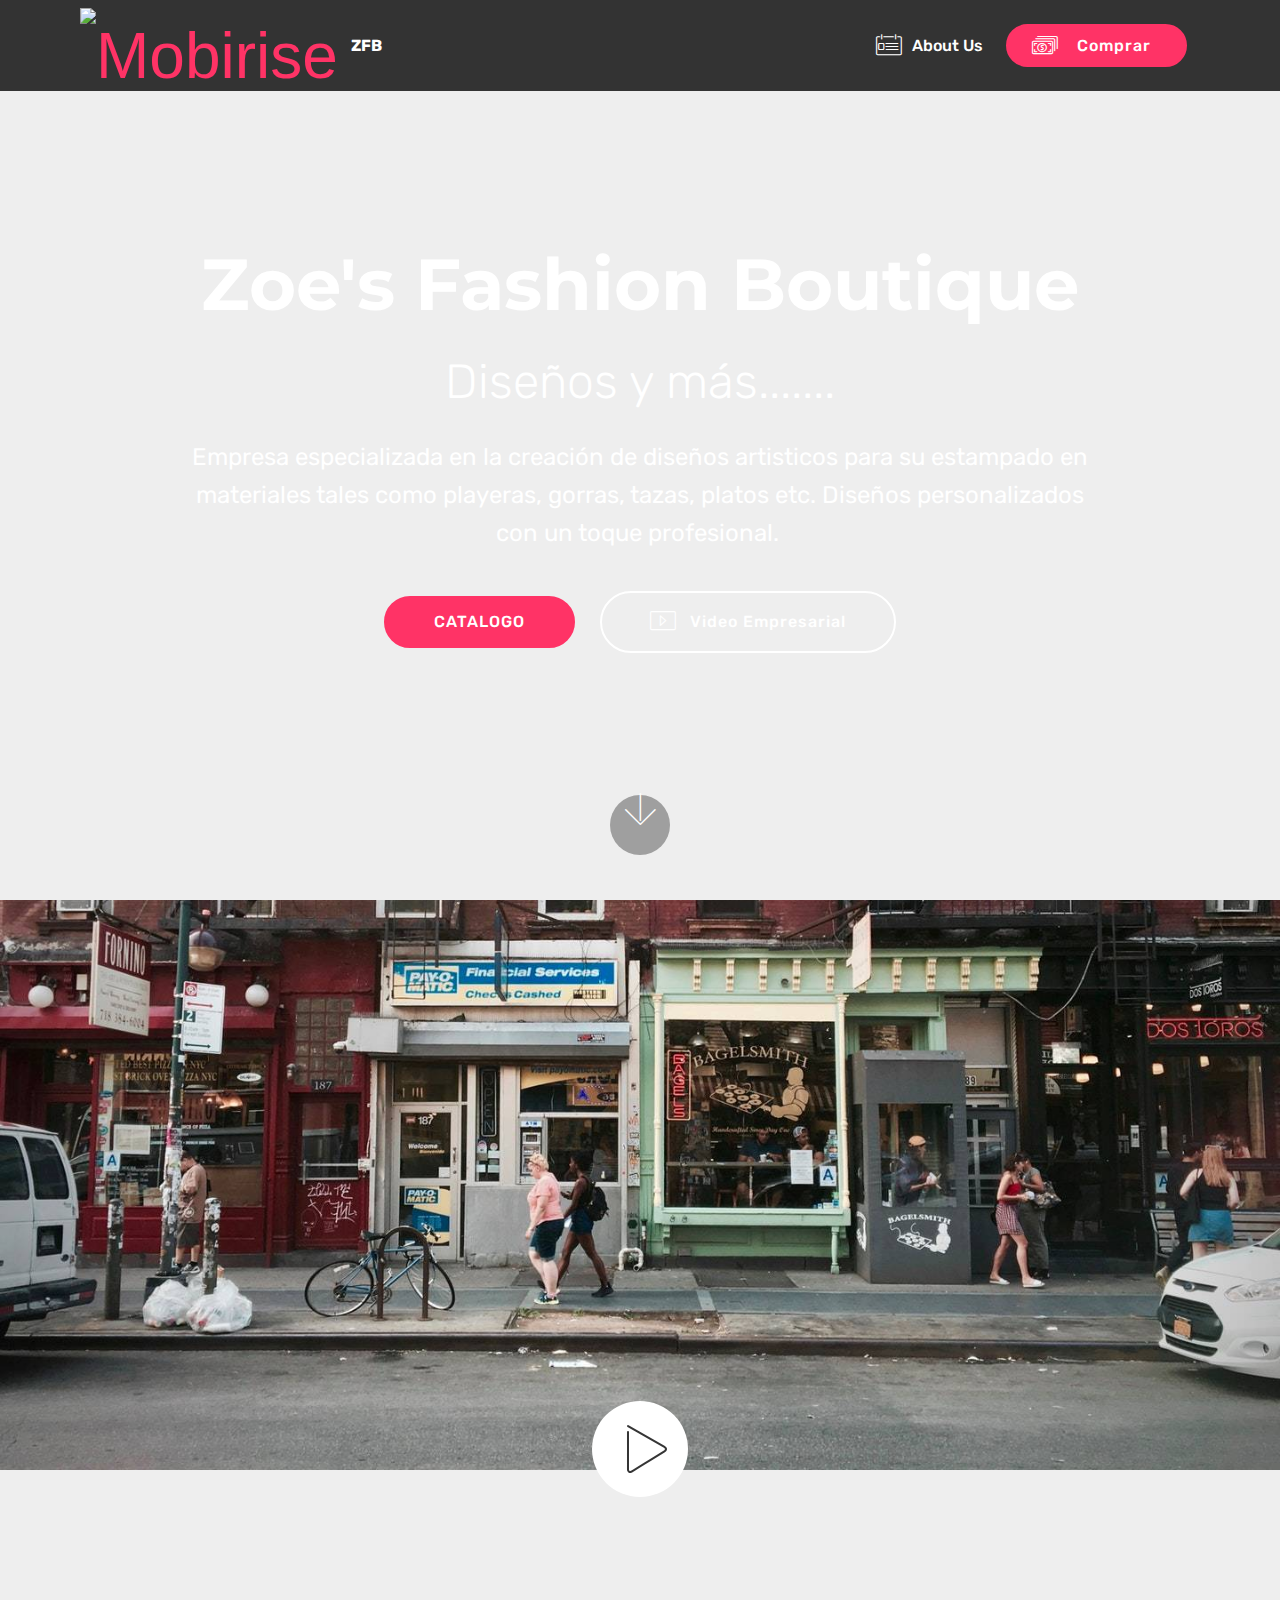
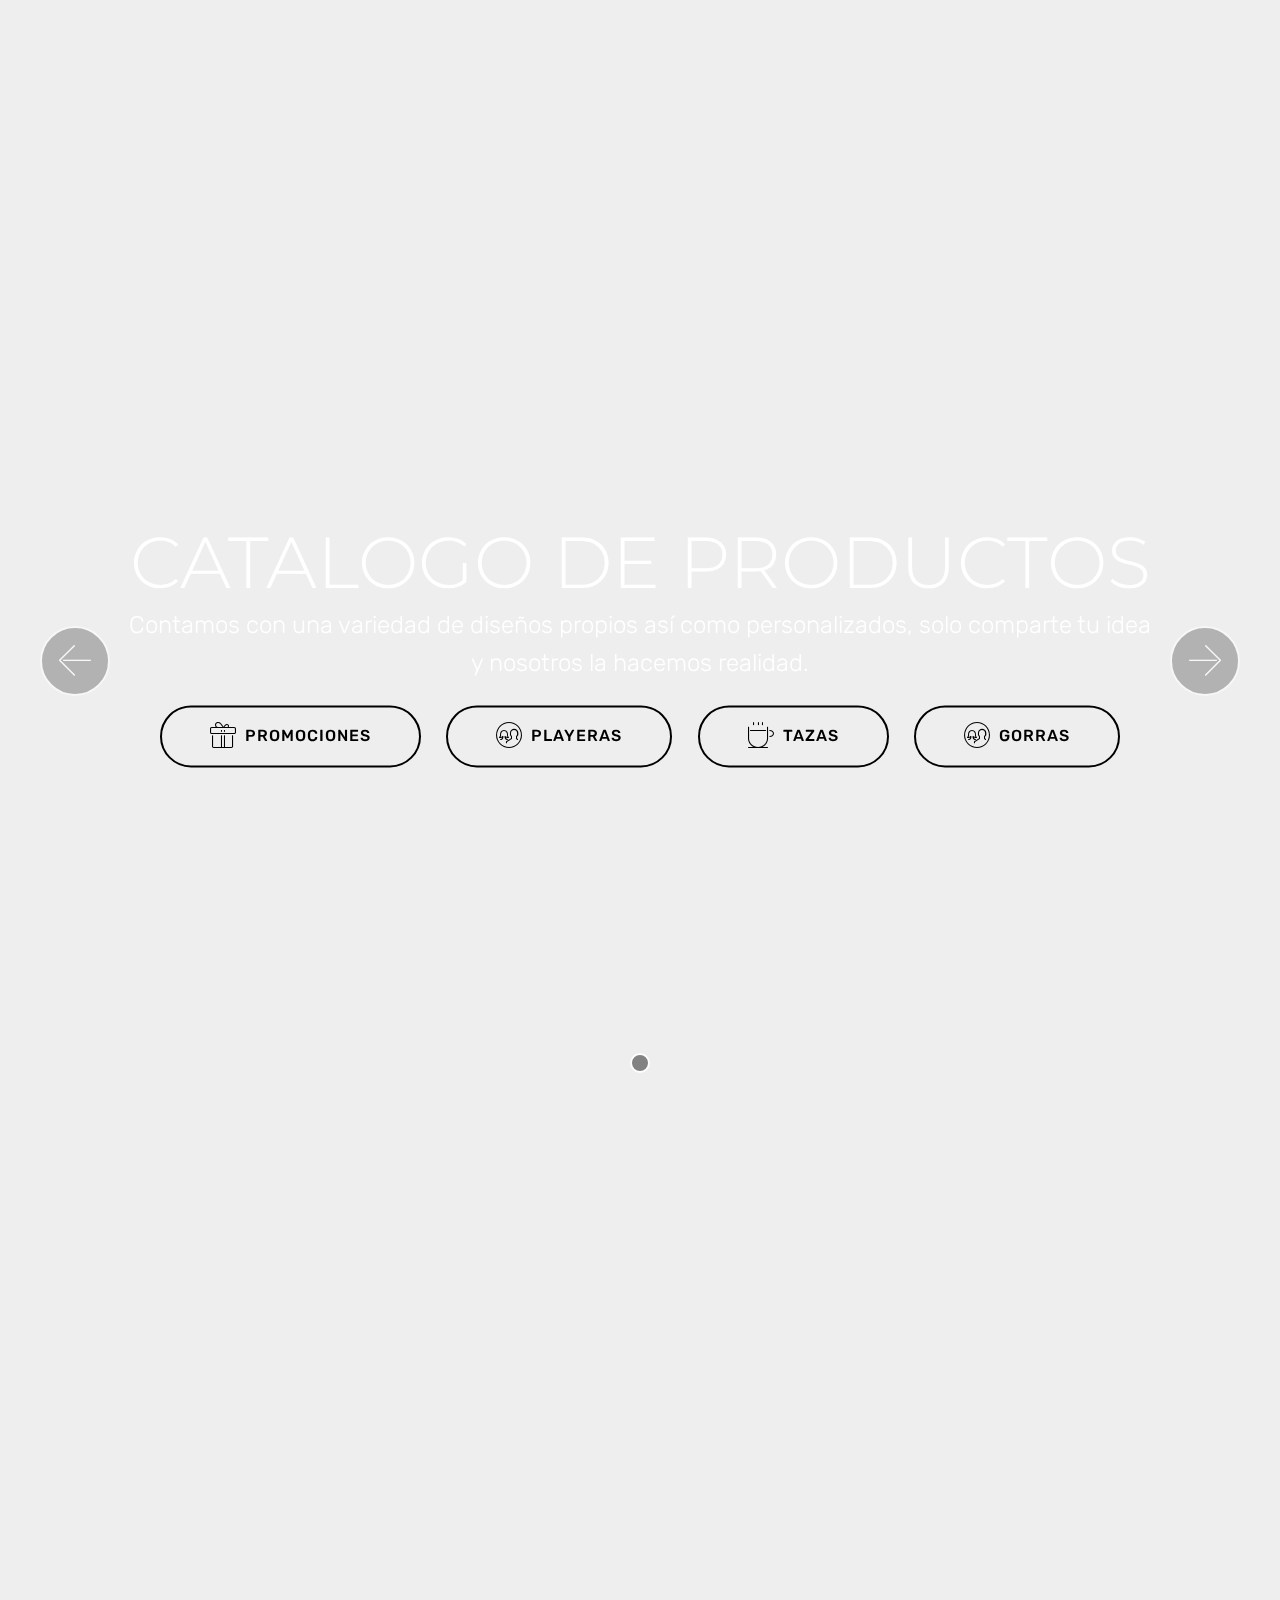
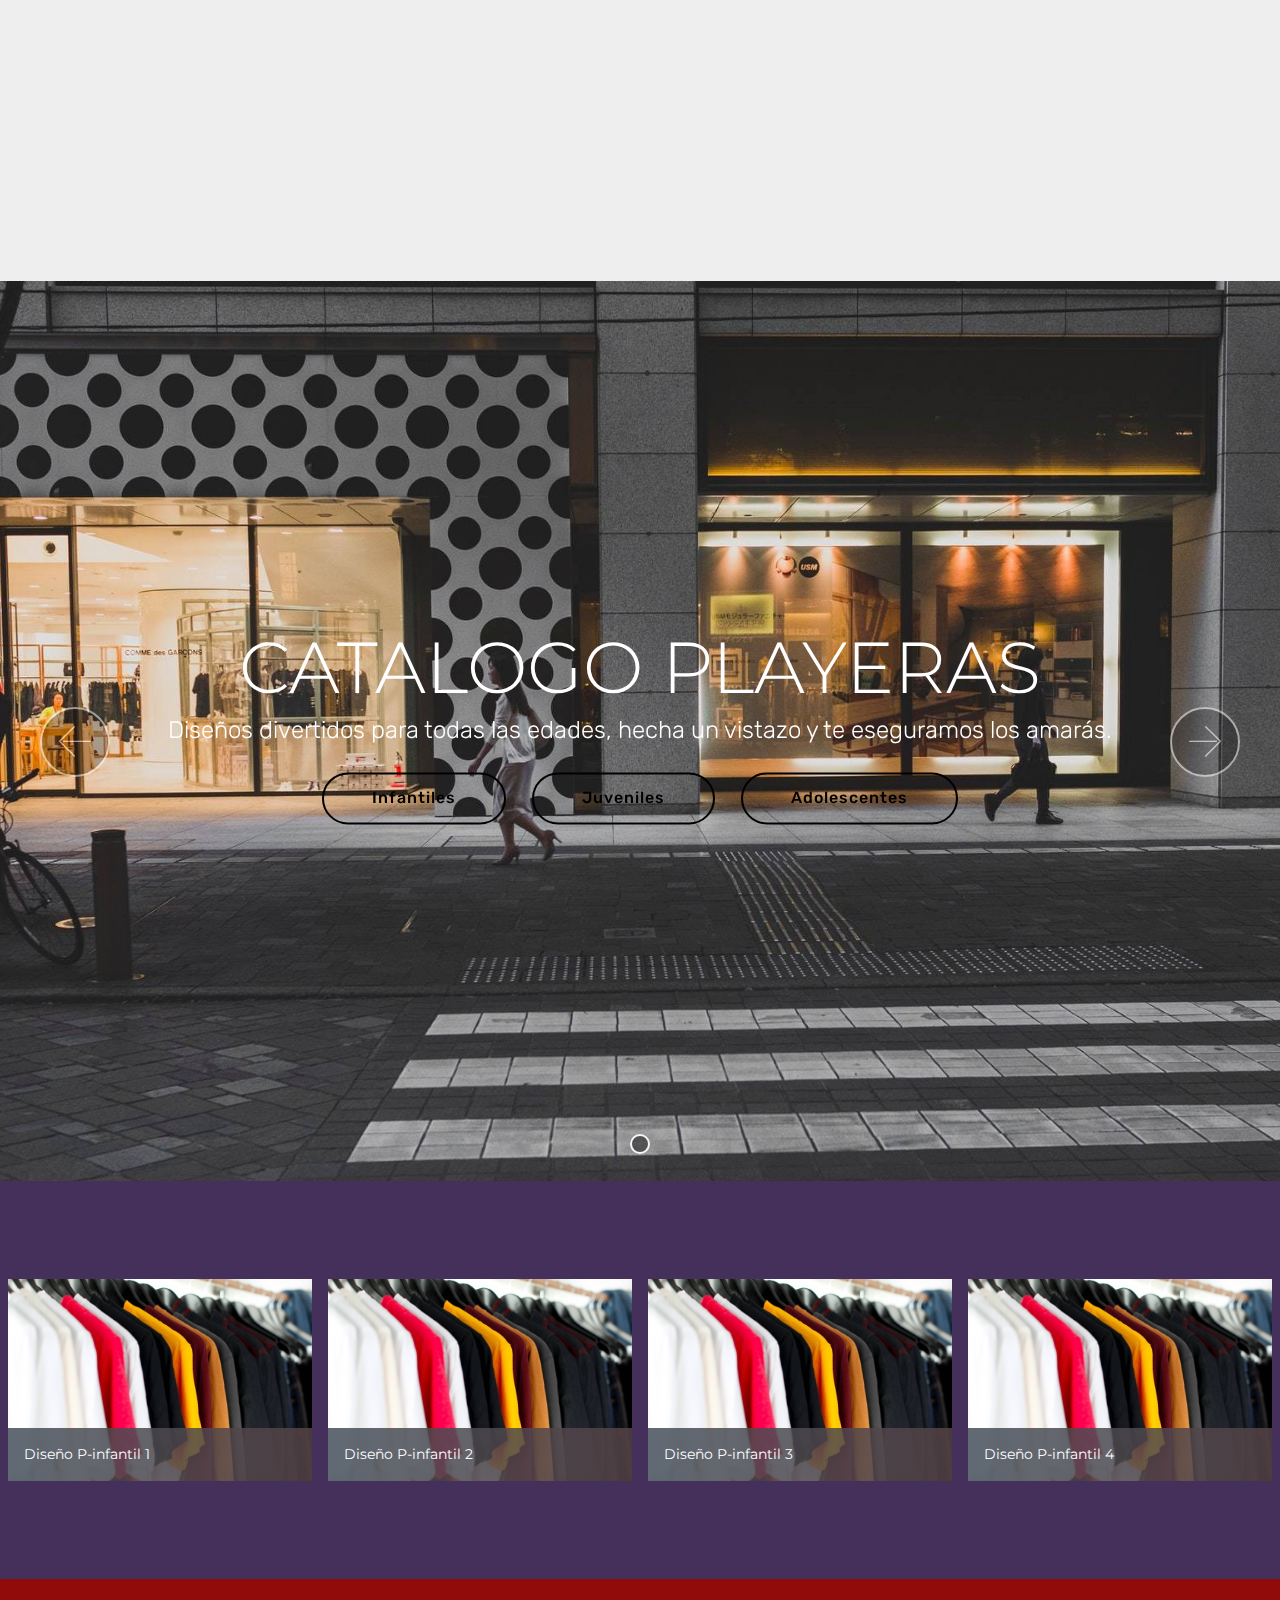
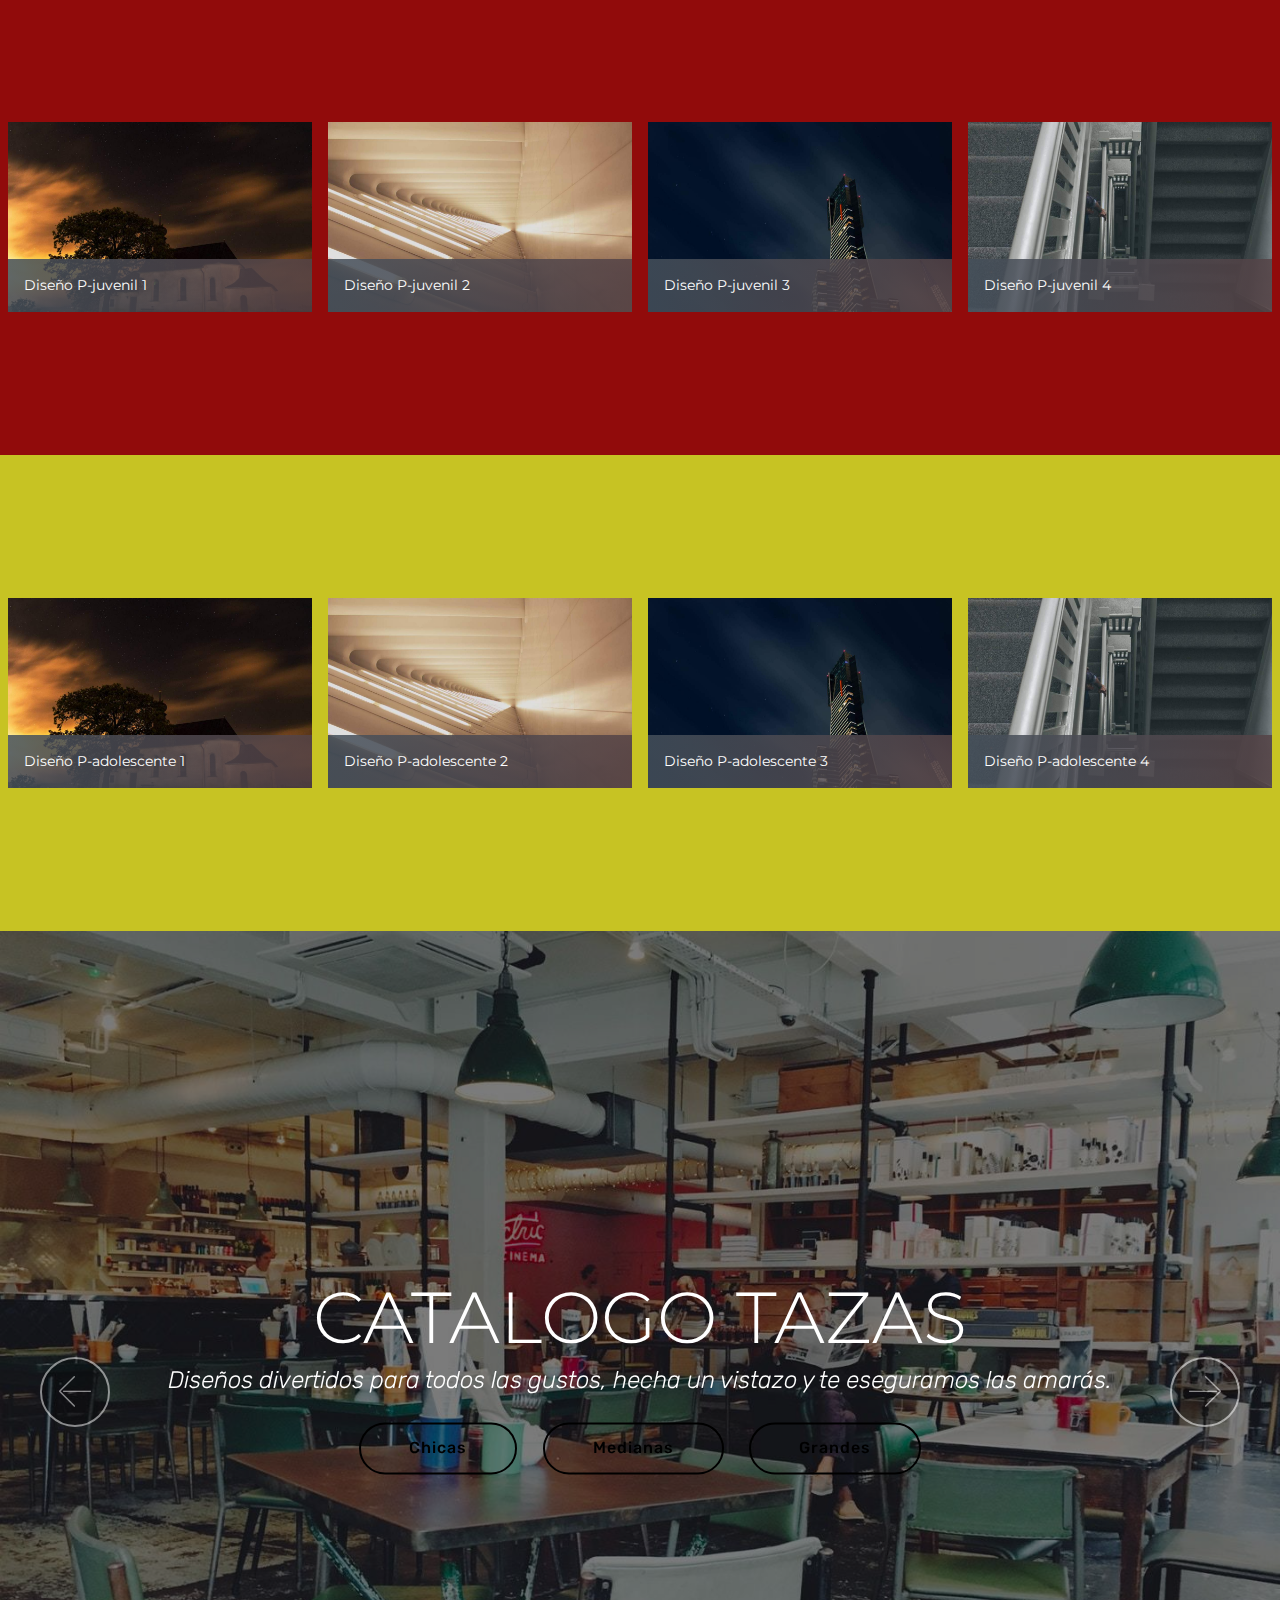
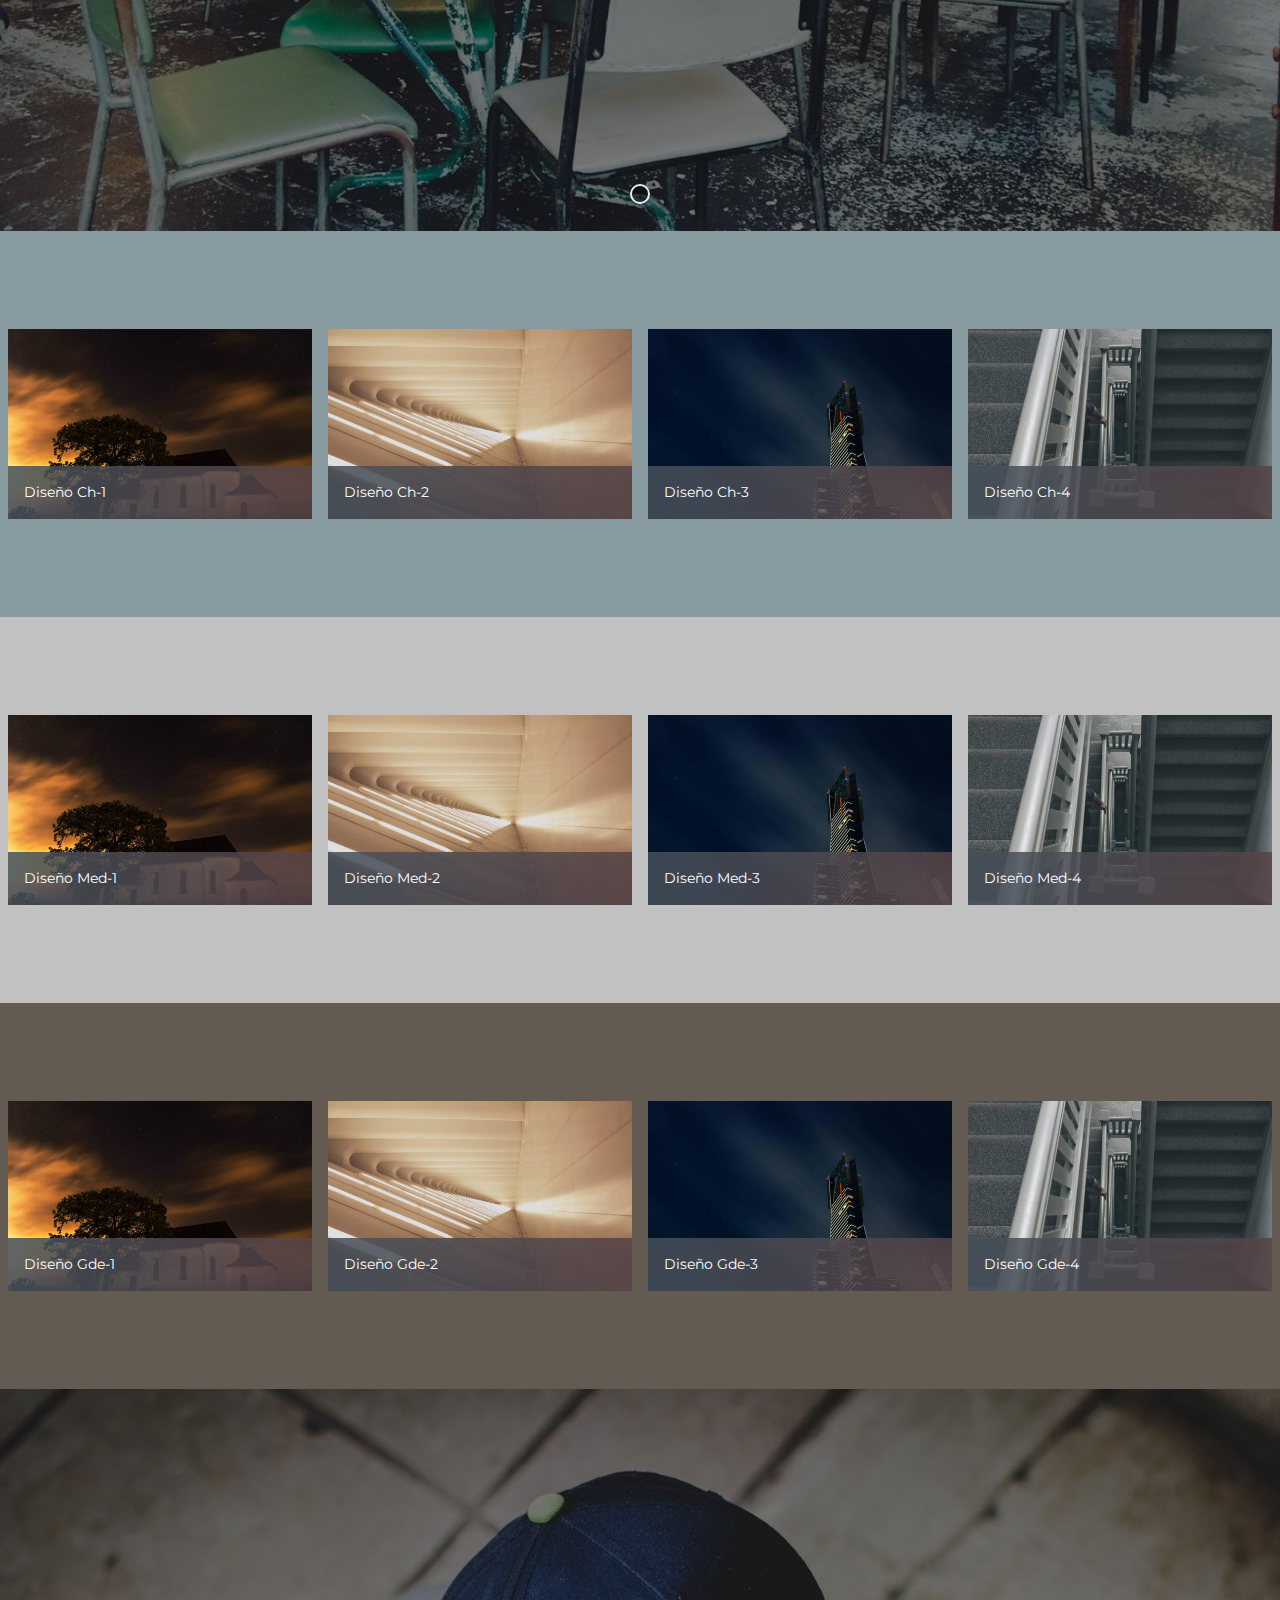
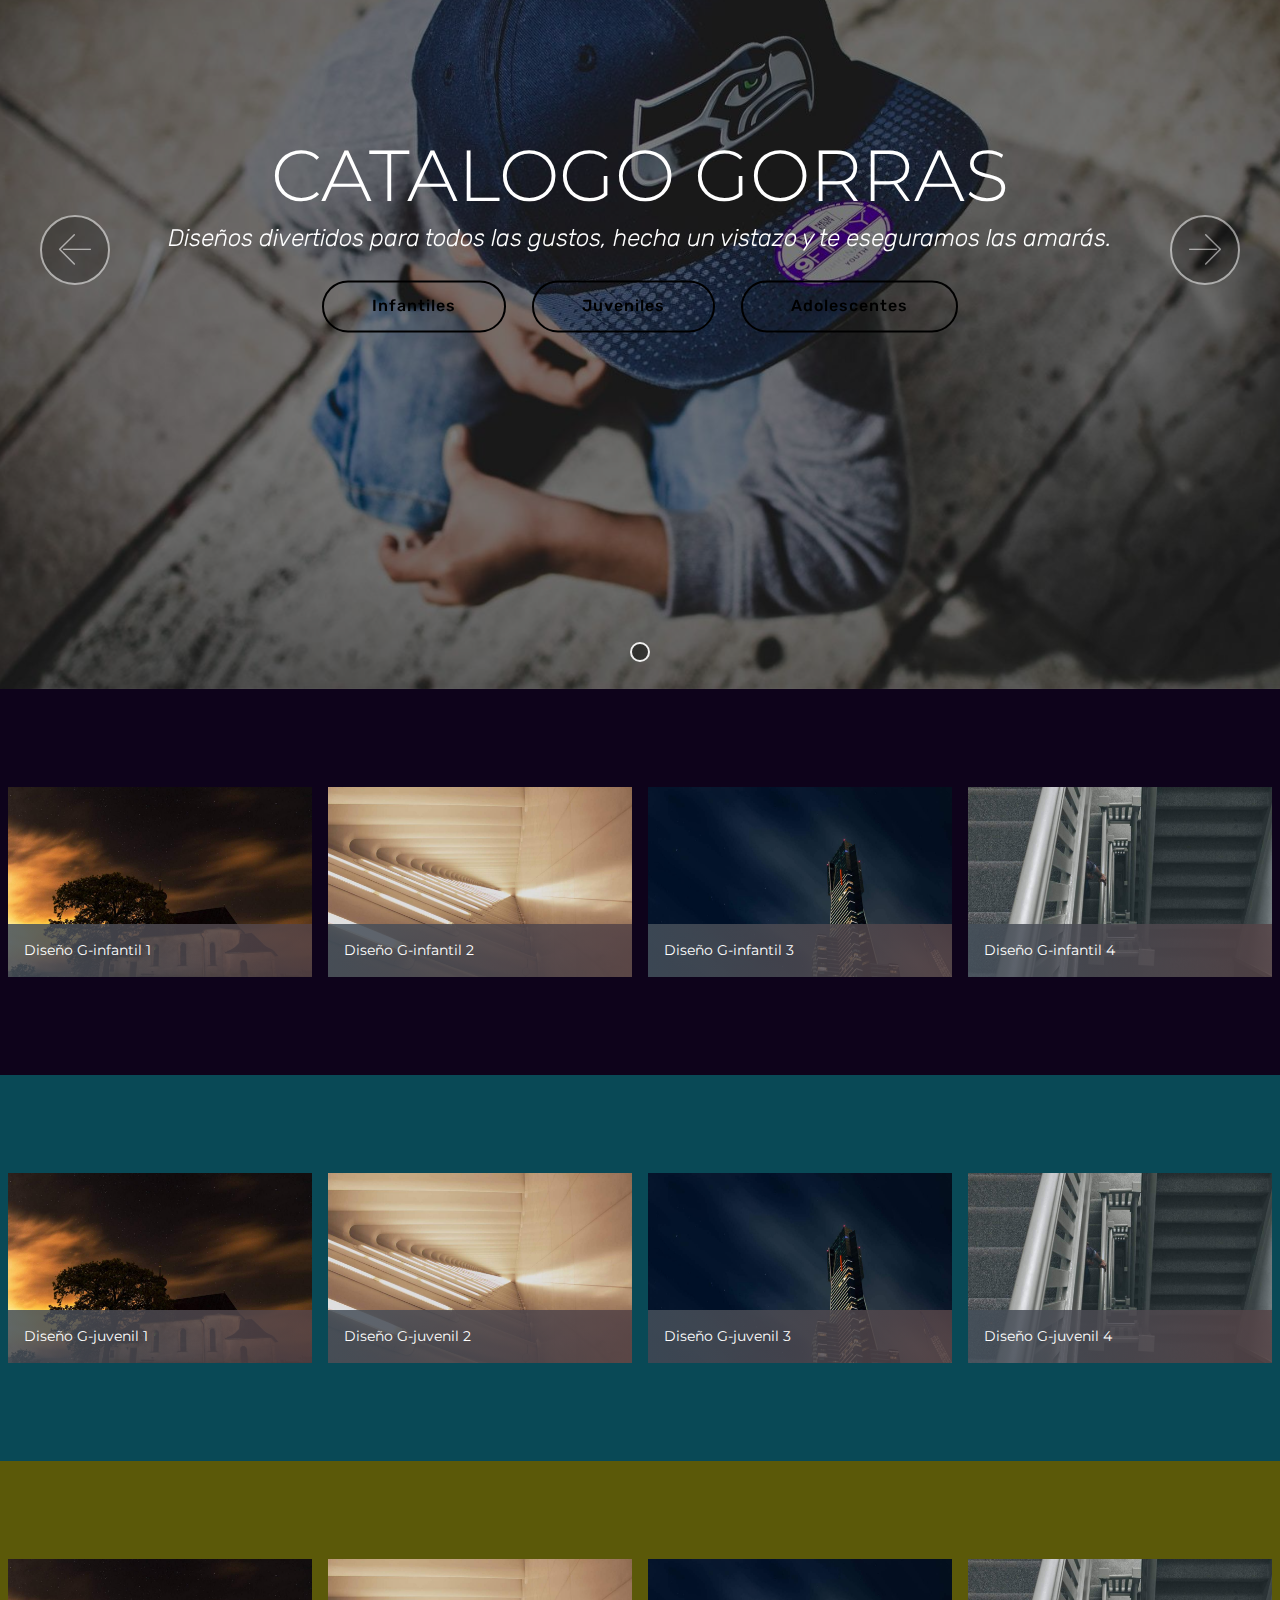
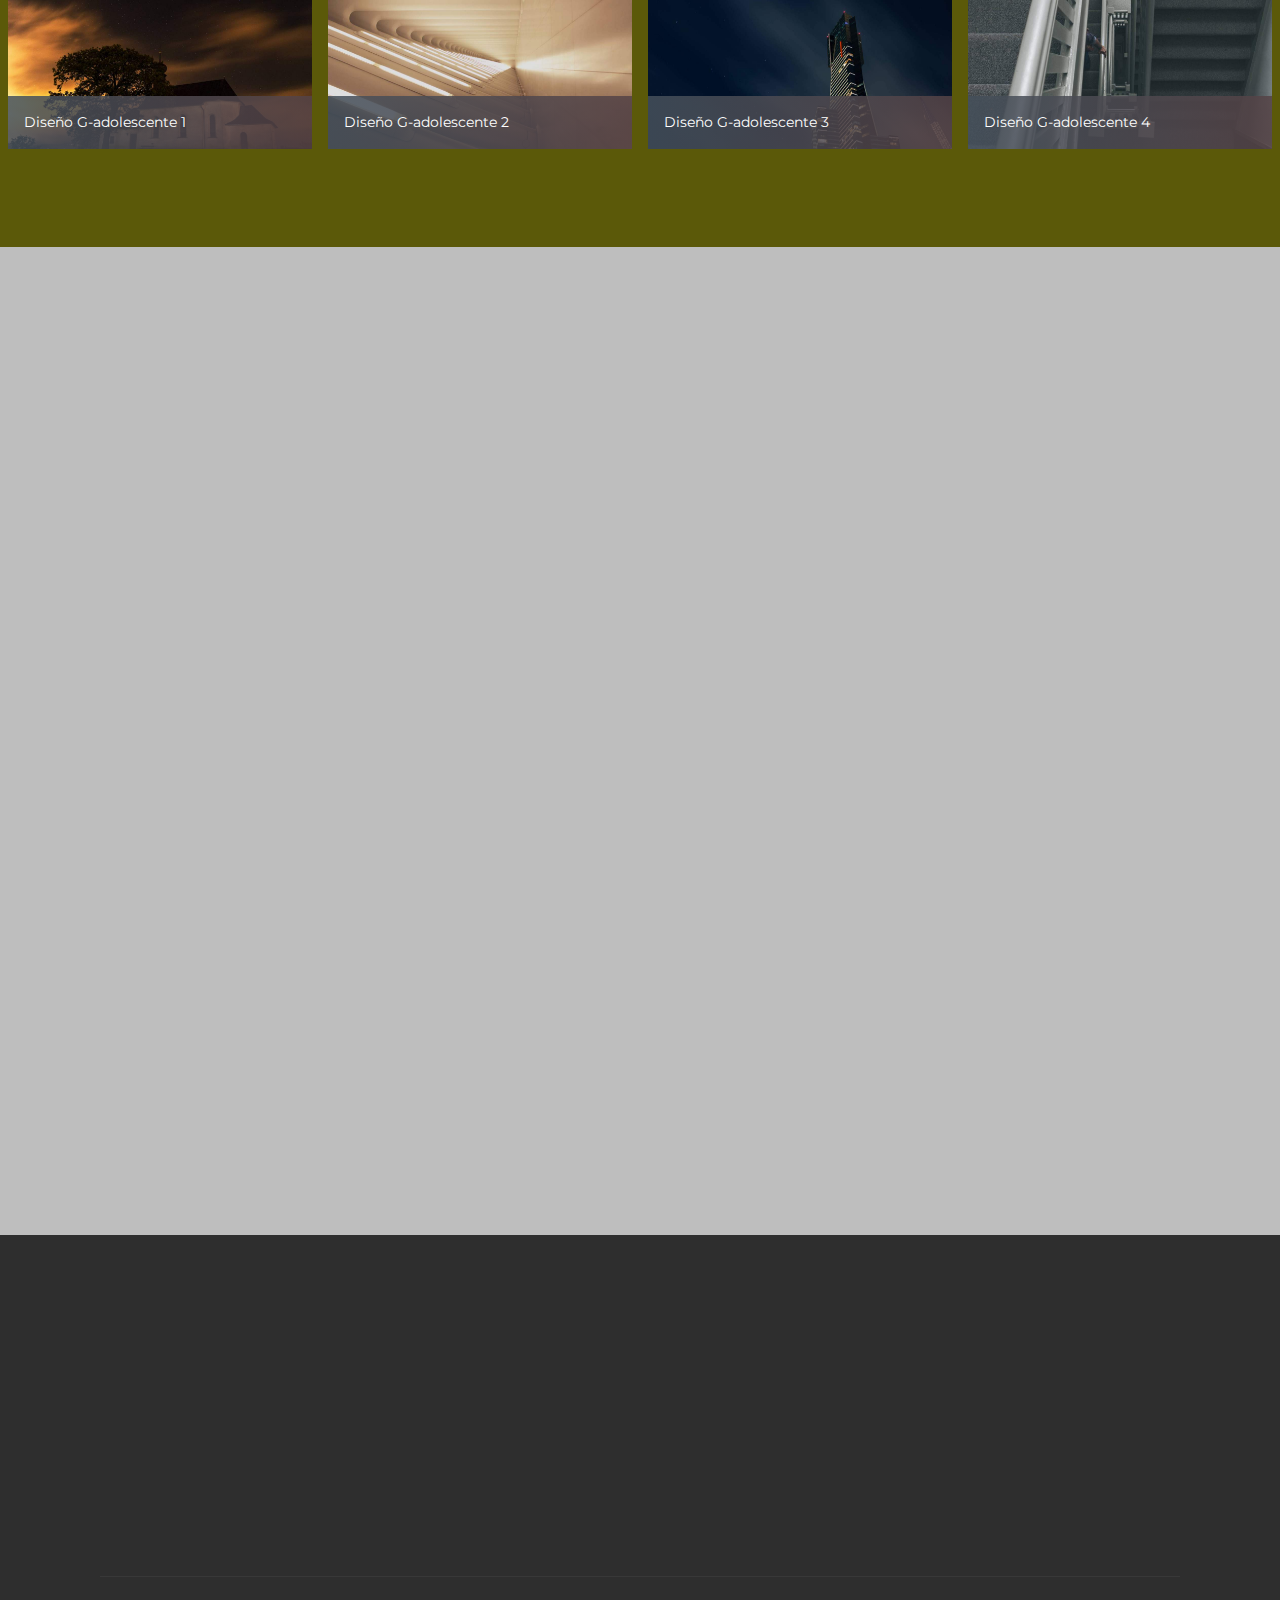
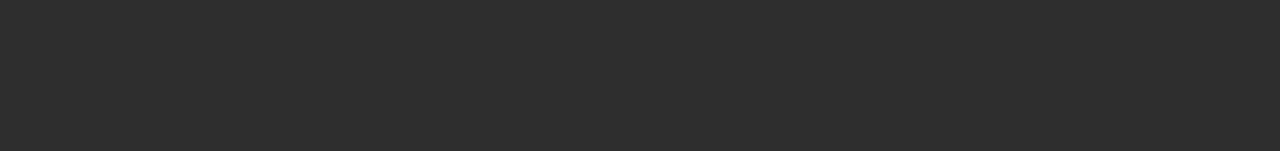
==== commit 3a17298f: "create github pages" ====
--- a/index.html
+++ b/index.html
@@ -25,7 +25,7 @@
   
 </head>
 <body>
-<section class="menu cid-qzB2MSa91l" once="menu" id="menu1-d" data-rv-view="439">
+<section class="menu cid-qzB2MSa91l" once="menu" id="menu1-d" data-rv-view="3523">
 
     
 
@@ -60,7 +60,7 @@
     </nav>
 </section>
 
-<section class="engine"><a href="https://mobirise.co/f">free bootstrap builder</a></section><section class="cid-qzAEjO3scg mbr-fullscreen mbr-parallax-background" id="header2-0" data-rv-view="424">
+<section class="engine"><a href="https://mobirise.co/f">free bootstrap builder</a></section><section class="cid-qzAEjO3scg mbr-fullscreen mbr-parallax-background" id="header2-0" data-rv-view="3508">
 
     
 
@@ -84,7 +84,7 @@
     </div>
 </section>
 
-<section class="header8 cid-qzAFFDN69t mbr-fullscreen mbr-parallax-background" id="header8-1" data-rv-view="427">
+<section class="header8 cid-qzAFFDN69t mbr-fullscreen mbr-parallax-background" id="header8-1" data-rv-view="3511">
 
     
 
@@ -121,7 +121,7 @@
     </div>
 </section>
 
-<section class="carousel slide cid-qzAV4y5QY0" data-interval="false" id="slider1-a" data-rv-view="430">
+<section class="carousel slide cid-qzAV4y5QY0" data-interval="false" id="slider1-a" data-rv-view="3514">
 
     
 
@@ -129,7 +129,7 @@
 
 </section>
 
-<section class="features13 cid-qzARtAbHhm mbr-parallax-background" id="features13-8" data-rv-view="436">
+<section class="features13 cid-qzARtAbHhm mbr-parallax-background" id="features13-8" data-rv-view="3520">
 
     
 
@@ -165,7 +165,7 @@
         </div>
 </div></section>
 
-<section class="carousel slide cid-qzB4jbT9yl" data-interval="false" id="slider1-f" data-rv-view="441">
+<section class="carousel slide cid-qzB4jbT9yl" data-interval="false" id="slider1-f" data-rv-view="3525">
 
     
 
@@ -173,7 +173,7 @@
 
 </section>
 
-<section class="mbr-gallery mbr-slider-carousel cid-qzB5m4cvkl" id="gallery1-g" data-rv-view="447">
+<section class="mbr-gallery mbr-slider-carousel cid-qzB5m4cvkl" id="gallery1-g" data-rv-view="3531">
 
     
 
@@ -183,7 +183,7 @@
 
 </section>
 
-<section class="mbr-gallery mbr-slider-carousel cid-qzB6YD2wS3" id="gallery1-h" data-rv-view="466">
+<section class="mbr-gallery mbr-slider-carousel cid-qzB6YD2wS3" id="gallery1-h" data-rv-view="3550">
 
     
 
@@ -193,7 +193,7 @@
 
 </section>
 
-<section class="mbr-gallery mbr-slider-carousel cid-qzB7OT6jFi" id="gallery1-i" data-rv-view="485">
+<section class="mbr-gallery mbr-slider-carousel cid-qzB7OT6jFi" id="gallery1-i" data-rv-view="3569">
 
     
 
@@ -203,7 +203,7 @@
 
 </section>
 
-<section class="carousel slide cid-qzBdDDSFRt" data-interval="false" id="slider1-j" data-rv-view="504">
+<section class="carousel slide cid-qzBdDDSFRt" data-interval="false" id="slider1-j" data-rv-view="3588">
 
     
 
@@ -211,7 +211,7 @@
 
 </section>
 
-<section class="mbr-gallery mbr-slider-carousel cid-qzBfq1kTsF" id="gallery1-k" data-rv-view="510">
+<section class="mbr-gallery mbr-slider-carousel cid-qzBfq1kTsF" id="gallery1-k" data-rv-view="3594">
 
     
 
@@ -221,7 +221,7 @@
 
 </section>
 
-<section class="mbr-gallery mbr-slider-carousel cid-qzBfr9zWea" id="gallery1-l" data-rv-view="529">
+<section class="mbr-gallery mbr-slider-carousel cid-qzBfr9zWea" id="gallery1-l" data-rv-view="3613">
 
     
 
@@ -231,7 +231,7 @@
 
 </section>
 
-<section class="mbr-gallery mbr-slider-carousel cid-qzBfseweof" id="gallery1-m" data-rv-view="548">
+<section class="mbr-gallery mbr-slider-carousel cid-qzBfseweof" id="gallery1-m" data-rv-view="3632">
 
     
 
@@ -241,7 +241,7 @@
 
 </section>
 
-<section class="carousel slide cid-qzBibH0FcH" data-interval="false" id="slider1-n" data-rv-view="567">
+<section class="carousel slide cid-qzBibH0FcH" data-interval="false" id="slider1-n" data-rv-view="3651">
 
     
 
@@ -249,7 +249,7 @@
 
 </section>
 
-<section class="mbr-gallery mbr-slider-carousel cid-qzBjGaJohv" id="gallery1-o" data-rv-view="573">
+<section class="mbr-gallery mbr-slider-carousel cid-qzBjGaJohv" id="gallery1-o" data-rv-view="3657">
 
     
 
@@ -259,7 +259,7 @@
 
 </section>
 
-<section class="mbr-gallery mbr-slider-carousel cid-qzBkywSxdi" id="gallery1-p" data-rv-view="592">
+<section class="mbr-gallery mbr-slider-carousel cid-qzBkywSxdi" id="gallery1-p" data-rv-view="3676">
 
     
 
@@ -269,7 +269,7 @@
 
 </section>
 
-<section class="mbr-gallery mbr-slider-carousel cid-qzBkzJEOMd" id="gallery1-q" data-rv-view="611">
+<section class="mbr-gallery mbr-slider-carousel cid-qzBkzJEOMd" id="gallery1-q" data-rv-view="3695">
 
     
 
@@ -279,7 +279,7 @@
 
 </section>
 
-<section class="mbr-section form1 cid-qzBmaGKFjp mbr-parallax-background" id="form1-s" data-rv-view="630">
+<section class="mbr-section form1 cid-qzBmaGKFjp mbr-parallax-background" id="form1-s" data-rv-view="3714">
 
     
 
@@ -298,7 +298,7 @@
             <div class="media-container-column col-lg-8" data-form-type="formoid">
                     <div data-form-alert="" hidden="">Gracias por tu solicitud, a la brevedad te enviamos la información solicitada.</div>
             
-                    <form class="mbr-form" action="https://mobirise.com/" method="post" data-form-title="Mobirise Form"><input type="hidden" data-form-email="true" value="MZGNblmUSfaxsxBZ4l/iso0h3wij7iCQRZtwVX2C1DgyDu8lmIVkWAoQWXkiMdUS8v4lJZ7gxFh04LK7jThGbiq02qh674H1MppqGPJxEHLgfoUtptX4DEApM24p7/+9">
+                    <form class="mbr-form" action="https://mobirise.com/" method="post" data-form-title="Mobirise Form"><input type="hidden" data-form-email="true" value="YzzBejCoTHHRciQeSMMawuBX7kPqUfxHI9CAT9NB9YVeY1i2RT/FxRUVy0svEa7I9chadIz77NKzYKIKO8WXZ8p1lDSTA0ydqNkXMBJmc9GRkASy7c2NqvzqbNuQgPBd">
                         <div class="row row-sm-offset">
                             <div class="col-md-4 multi-horizontal" data-for="name">
                                 <div class="form-group">
@@ -331,7 +331,7 @@
     </div>
 </section>
 
-<section class="cid-qzBoay8iWg" id="footer1-v" data-rv-view="633">
+<section class="cid-qzBoay8iWg" id="footer1-v" data-rv-view="3717">
 
     
 
--- a/assets/mobirise/css/mbr-additional.css
+++ b/assets/mobirise/css/mbr-additional.css
@@ -3254,3 +3254,1919 @@
     -webkit-justify-content: center;
   }
 }
+.cid-qzAEjO3scg {
+  background-image: url("../../../assets/images/jumbotron.jpg");
+}
+.cid-qzAFFDN69t {
+  background-image: url("../../../assets/images/mbr-1440x1080.jpg");
+}
+.cid-qzAFFDN69t .mbr-media span {
+  font-size: 48px;
+  cursor: pointer;
+  background-color: #ffffff;
+  border-radius: 50%;
+  width: 6rem;
+  height: 6rem;
+  line-height: 6rem;
+  position: relative;
+  display: inline-block;
+  transition: all 0.25s;
+  color: #353535;
+}
+.cid-qzAFFDN69t .mbr-media span.mbri-play:before {
+  position: absolute;
+  left: 50%;
+  -webkit-transform: translateX(-35%);
+  -moz-transform: translateX(-35%);
+  -ms-transform: translateX(-35%);
+  -o-transform: translateX(-35%);
+  transform: translateX(-35%);
+}
+.cid-qzAFFDN69t .modalWindow {
+  position: fixed;
+  z-index: 5000;
+  left: 0;
+  top: 0;
+  background-color: rgba(61, 61, 61, 0.65);
+  width: 100%;
+  height: 100%;
+}
+.cid-qzAFFDN69t .modalWindow .modalWindow-container {
+  display: table-cell;
+  vertical-align: middle;
+}
+.cid-qzAFFDN69t .modalWindow .modalWindow-video {
+  height: calc(44.9943757vw);
+  width: 80vw;
+  margin: 0 auto;
+}
+.cid-qzAFFDN69t a.close {
+  position: absolute;
+  right: 4vw;
+  top: 4vh;
+  color: #ffffff;
+  z-index: 5000000;
+  font-size: 37px;
+  background: #000;
+  padding: 20px;
+  border-radius: 50%;
+}
+.cid-qzAFFDN69t a.close:hover {
+  color: #ffffff;
+}
+.cid-qzAFFDN69t P {
+  color: #efefef;
+  text-align: center;
+}
+.cid-qzAV4y5QY0 .modal-body .close {
+  background: #1b1b1b;
+}
+.cid-qzAV4y5QY0 .modal-body .close span {
+  font-style: normal;
+}
+.cid-qzAV4y5QY0 .carousel-inner > .active,
+.cid-qzAV4y5QY0 .carousel-inner > .next,
+.cid-qzAV4y5QY0 .carousel-inner > .prev {
+  display: table;
+}
+.cid-qzAV4y5QY0 .carousel-control .icon-next,
+.cid-qzAV4y5QY0 .carousel-control .icon-prev {
+  margin-top: -18px;
+  font-size: 40px;
+  line-height: 27px;
+}
+.cid-qzAV4y5QY0 .carousel-control:hover {
+  background: #1b1b1b;
+  color: #fff;
+  opacity: 1;
+}
+@media (max-width: 767px) {
+  .cid-qzAV4y5QY0 .container .carousel-control {
+    margin-bottom: 0;
+  }
+}
+.cid-qzAV4y5QY0 .boxed-slider {
+  position: relative;
+  padding: 93px 0;
+}
+.cid-qzAV4y5QY0 .boxed-slider > div {
+  position: relative;
+}
+.cid-qzAV4y5QY0 .container img {
+  width: 100%;
+}
+.cid-qzAV4y5QY0 .container img + .row {
+  position: absolute;
+  top: 50%;
+  left: 0;
+  right: 0;
+  -webkit-transform: translateY(-50%);
+  -moz-transform: translateY(-50%);
+  transform: translateY(-50%);
+  z-index: 2;
+}
+.cid-qzAV4y5QY0 .mbr-section {
+  padding: 0;
+  background-attachment: scroll;
+}
+.cid-qzAV4y5QY0 .mbr-table-cell {
+  padding: 0;
+}
+.cid-qzAV4y5QY0 .container .carousel-indicators {
+  margin-bottom: 3px;
+}
+.cid-qzAV4y5QY0 .carousel-caption {
+  top: 50%;
+  right: 0;
+  bottom: auto;
+  left: 0;
+  display: flex;
+  align-items: center;
+  -webkit-transform: translateY(-50%);
+  transform: translateY(-50%);
+}
+.cid-qzAV4y5QY0 .mbr-overlay {
+  z-index: 1;
+}
+.cid-qzAV4y5QY0 .container-slide.container {
+  min-width: 100%;
+  min-height: 100vh;
+  padding: 0;
+}
+.cid-qzAV4y5QY0 .carousel-item {
+  background-position: 50% 50%;
+  background-repeat: no-repeat;
+  background-size: cover;
+  -o-transition: -o-transform 0.6s ease-in-out;
+  -webkit-transition: -webkit-transform 0.6s ease-in-out;
+  transition: transform 0.6s ease-in-out, -webkit-transform 0.6s ease-in-out, -o-transform 0.6s ease-in-out;
+  -webkit-backface-visibility: hidden;
+  backface-visibility: hidden;
+  -webkit-perspective: 1000px;
+  perspective: 1000px;
+}
+@media (max-width: 576px) {
+  .cid-qzAV4y5QY0 .carousel-item .container {
+    width: 100%;
+  }
+}
+.cid-qzAV4y5QY0 .carousel-item-next.carousel-item-left,
+.cid-qzAV4y5QY0 .carousel-item-prev.carousel-item-right {
+  -webkit-transform: translate3d(0, 0, 0);
+  transform: translate3d(0, 0, 0);
+}
+.cid-qzAV4y5QY0 .active.carousel-item-right,
+.cid-qzAV4y5QY0 .carousel-item-next {
+  -webkit-transform: translate3d(100%, 0, 0);
+  transform: translate3d(100%, 0, 0);
+}
+.cid-qzAV4y5QY0 .active.carousel-item-left,
+.cid-qzAV4y5QY0 .carousel-item-prev {
+  -webkit-transform: translate3d(-100%, 0, 0);
+  transform: translate3d(-100%, 0, 0);
+}
+.cid-qzAV4y5QY0 .mbr-slider .carousel-control {
+  top: 50%;
+  width: 70px;
+  height: 70px;
+  margin-top: -1.5rem;
+  font-size: 35px;
+  background-color: rgba(0, 0, 0, 0.5);
+  border: 2px solid #fff;
+  border-radius: 50%;
+  transition: all .3s;
+}
+.cid-qzAV4y5QY0 .mbr-slider .carousel-control.carousel-control-prev {
+  left: 0;
+  margin-left: 2.5rem;
+}
+.cid-qzAV4y5QY0 .mbr-slider .carousel-control.carousel-control-next {
+  right: 0;
+  margin-right: 2.5rem;
+}
+.cid-qzAV4y5QY0 .mbr-slider .carousel-control .mbr-iconfont {
+  font-size: 2rem;
+}
+@media (max-width: 767px) {
+  .cid-qzAV4y5QY0 .mbr-slider .carousel-control {
+    top: auto;
+    bottom: 1rem;
+  }
+}
+.cid-qzAV4y5QY0 .mbr-slider .carousel-indicators {
+  position: absolute;
+  bottom: 0;
+  margin-bottom: 1.5rem !important;
+}
+.cid-qzAV4y5QY0 .mbr-slider .carousel-indicators li {
+  max-width: 20px;
+  width: 20px;
+  height: 20px;
+  max-height: 20px;
+  margin: 3px;
+  background-color: rgba(0, 0, 0, 0.5);
+  border: 2px solid #fff;
+  border-radius: 50%;
+  opacity: .5;
+  transition: all .3s;
+}
+.cid-qzAV4y5QY0 .mbr-slider .carousel-indicators li.active,
+.cid-qzAV4y5QY0 .mbr-slider .carousel-indicators li:hover {
+  opacity: .9;
+}
+.cid-qzAV4y5QY0 .mbr-slider .carousel-indicators li::after,
+.cid-qzAV4y5QY0 .mbr-slider .carousel-indicators li::before {
+  content: none;
+}
+.cid-qzAV4y5QY0 .mbr-slider .carousel-indicators.ie-fix {
+  left: 50%;
+  display: block;
+  width: 60%;
+  margin-left: -30%;
+  text-align: center;
+}
+@media (max-width: 576px) {
+  .cid-qzAV4y5QY0 .mbr-slider .carousel-indicators {
+    display: none !important;
+  }
+}
+.cid-qzAV4y5QY0 .mbr-slider > .container img {
+  width: 100%;
+}
+.cid-qzAV4y5QY0 .mbr-slider > .container img + .row {
+  position: absolute;
+  top: 50%;
+  right: 0;
+  left: 0;
+  z-index: 2;
+  -moz-transform: translateY(-50%);
+  -webkit-transform: translateY(-50%);
+  transform: translateY(-50%);
+}
+.cid-qzAV4y5QY0 .mbr-slider > .container .carousel-indicators {
+  margin-bottom: 3px;
+}
+@media (max-width: 576px) {
+  .cid-qzAV4y5QY0 .mbr-slider > .container .carousel-control {
+    margin-bottom: 0;
+  }
+}
+.cid-qzAV4y5QY0 .mbr-slider .mbr-section {
+  padding: 0;
+  background-attachment: scroll;
+}
+.cid-qzAV4y5QY0 .mbr-slider .mbr-table-cell {
+  padding: 0;
+}
+.cid-qzAV4y5QY0 .carousel-item .container.container-slide {
+  position: initial;
+  width: auto;
+  min-height: 0;
+}
+.cid-qzAV4y5QY0 .full-screen .slider-fullscreen-image {
+  min-height: 100vh;
+  background-repeat: no-repeat;
+  background-position: 50% 50%;
+  background-size: cover;
+}
+.cid-qzAV4y5QY0 .full-screen .slider-fullscreen-image.active {
+  display: -o-flex;
+}
+.cid-qzAV4y5QY0 .full-screen .container {
+  width: auto;
+  padding-right: 0;
+  padding-left: 0;
+}
+.cid-qzAV4y5QY0 .full-screen .carousel-item .container.container-slide {
+  width: 100%;
+  min-height: 100vh;
+  padding: 0;
+}
+.cid-qzAV4y5QY0 .full-screen .carousel-item .container.container-slide img {
+  display: none;
+}
+.cid-qzAV4y5QY0 .mbr-background-video-preview {
+  position: absolute;
+  top: 0;
+  right: 0;
+  bottom: 0;
+  left: 0;
+}
+.cid-qzAV4y5QY0 .mbr-overlay ~ .container-slide {
+  z-index: auto;
+}
+.cid-qzARtAbHhm {
+  padding-top: 90px;
+  padding-bottom: 90px;
+  background-image: url("../../../assets/images/mbr-2-1620x1080.jpg");
+}
+.cid-qzARtAbHhm h2 {
+  text-align: center;
+}
+.cid-qzARtAbHhm h4 {
+  text-align: center;
+  z-index: 1;
+  color: #ffffff;
+}
+.cid-qzARtAbHhm p {
+  z-index: 1;
+  margin-bottom: 0;
+  color: #ffffff;
+}
+.cid-qzARtAbHhm .media-container-row {
+  word-wrap: break-word;
+  word-break: break-word;
+  align-items: stretch;
+  -webkit-align-items: stretch;
+}
+.cid-qzARtAbHhm .card-img {
+  position: absolute;
+  top: 0;
+  left: 0;
+  height: 100%;
+  width: 100%;
+  overflow: hidden;
+}
+.cid-qzARtAbHhm .card-img img {
+  z-index: -1;
+  min-height: 100%;
+  min-width: 100%;
+  width: auto;
+  max-width: 600px;
+}
+.cid-qzARtAbHhm .mbr-section-title {
+  color: #ffffff;
+}
+.cid-qzARtAbHhm H4 {
+  text-align: center;
+  color: #f9f295;
+}
+.cid-qzB2MSa91l .navbar {
+  padding: .5rem 0;
+  background: #333333;
+  transition: none;
+  min-height: 77px;
+}
+.cid-qzB2MSa91l .navbar-dropdown.bg-color.transparent.opened {
+  background: #333333;
+}
+.cid-qzB2MSa91l a {
+  font-style: normal;
+}
+.cid-qzB2MSa91l .nav-item span {
+  padding-right: 0.4em;
+  line-height: 0.5em;
+  vertical-align: text-bottom;
+  position: relative;
+  text-decoration: none;
+}
+.cid-qzB2MSa91l .nav-item a {
+  display: flex;
+  align-items: center;
+  justify-content: center;
+  padding: 0.7rem 0 !important;
+  margin: 0rem .65rem !important;
+}
+.cid-qzB2MSa91l .nav-item:focus,
+.cid-qzB2MSa91l .nav-link:focus {
+  outline: none;
+}
+.cid-qzB2MSa91l .btn {
+  padding: 0.4rem 1.5rem;
+  display: inline-flex;
+  align-items: center;
+}
+.cid-qzB2MSa91l .btn .mbr-iconfont {
+  font-size: 1.6rem;
+}
+.cid-qzB2MSa91l .menu-logo {
+  margin-right: auto;
+}
+.cid-qzB2MSa91l .menu-logo .navbar-brand {
+  display: flex;
+  margin-left: 5rem;
+  padding: 0;
+  transition: padding .2s;
+  min-height: 3.8rem;
+  align-items: center;
+}
+.cid-qzB2MSa91l .menu-logo .navbar-brand .navbar-caption-wrap {
+  display: -webkit-flex;
+  -webkit-align-items: center;
+  align-items: center;
+  word-break: break-word;
+  min-width: 7rem;
+  margin: .3rem 0;
+}
+.cid-qzB2MSa91l .menu-logo .navbar-brand .navbar-caption-wrap .navbar-caption {
+  line-height: 1.2rem !important;
+  padding-right: 2rem;
+}
+.cid-qzB2MSa91l .menu-logo .navbar-brand .navbar-logo {
+  font-size: 4rem;
+  transition: font-size 0.25s;
+}
+.cid-qzB2MSa91l .menu-logo .navbar-brand .navbar-logo img {
+  display: flex;
+}
+.cid-qzB2MSa91l .menu-logo .navbar-brand .navbar-logo .mbr-iconfont {
+  transition: font-size 0.25s;
+}
+.cid-qzB2MSa91l .navbar-toggleable-sm .navbar-collapse {
+  justify-content: flex-end;
+  -webkit-justify-content: flex-end;
+  padding-right: 5rem;
+  width: auto;
+}
+.cid-qzB2MSa91l .navbar-toggleable-sm .navbar-collapse .navbar-nav {
+  flex-wrap: wrap;
+  -webkit-flex-wrap: wrap;
+  padding-left: 0;
+}
+.cid-qzB2MSa91l .navbar-toggleable-sm .navbar-collapse .navbar-nav .nav-item {
+  -webkit-align-self: center;
+  align-self: center;
+}
+.cid-qzB2MSa91l .navbar-toggleable-sm .navbar-collapse .navbar-buttons {
+  padding-left: 0;
+  padding-bottom: 0;
+}
+.cid-qzB2MSa91l .dropdown .dropdown-menu {
+  background: #333333;
+  display: none;
+  position: absolute;
+  min-width: 5rem;
+  padding-top: 1.4rem;
+  padding-bottom: 1.4rem;
+  text-align: left;
+}
+.cid-qzB2MSa91l .dropdown .dropdown-menu .dropdown-item {
+  width: auto;
+  padding: 0.235em 1.5385em 0.235em 1.5385em !important;
+}
+.cid-qzB2MSa91l .dropdown .dropdown-menu .dropdown-item::after {
+  right: 0.5rem;
+}
+.cid-qzB2MSa91l .dropdown .dropdown-menu .dropdown-submenu {
+  margin: 0;
+}
+.cid-qzB2MSa91l .dropdown.open > .dropdown-menu {
+  display: block;
+}
+.cid-qzB2MSa91l .navbar-toggleable-sm.opened:after {
+  position: absolute;
+  width: 100vw;
+  height: 100vh;
+  content: '';
+  background-color: rgba(0, 0, 0, 0.1);
+  left: 0;
+  bottom: 0;
+  transform: translateY(100%);
+  -webkit-transform: translateY(100%);
+  z-index: 1000;
+}
+.cid-qzB2MSa91l .navbar.navbar-short {
+  min-height: 60px;
+  transition: all .2s;
+}
+.cid-qzB2MSa91l .navbar.navbar-short .navbar-toggler-right {
+  top: 20px;
+}
+.cid-qzB2MSa91l .navbar.navbar-short .navbar-logo a {
+  font-size: 2.5rem !important;
+  line-height: 2.5rem;
+  transition: font-size 0.25s;
+}
+.cid-qzB2MSa91l .navbar.navbar-short .navbar-logo a .mbr-iconfont {
+  font-size: 2.5rem !important;
+}
+.cid-qzB2MSa91l .navbar.navbar-short .navbar-logo a img {
+  height: 3rem !important;
+}
+.cid-qzB2MSa91l .navbar.navbar-short .navbar-brand {
+  min-height: 3rem;
+}
+.cid-qzB2MSa91l button.navbar-toggler {
+  width: 31px;
+  height: 18px;
+  cursor: pointer;
+  transition: all .2s;
+  top: 1.5rem;
+  right: 1rem;
+}
+.cid-qzB2MSa91l button.navbar-toggler:focus {
+  outline: none;
+}
+.cid-qzB2MSa91l button.navbar-toggler .hamburger span {
+  position: absolute;
+  right: 0;
+  width: 30px;
+  height: 2px;
+  border-right: 5px;
+  background-color: #ffffff;
+}
+.cid-qzB2MSa91l button.navbar-toggler .hamburger span:nth-child(1) {
+  top: 0;
+  transition: all .2s;
+}
+.cid-qzB2MSa91l button.navbar-toggler .hamburger span:nth-child(2) {
+  top: 8px;
+  transition: all .15s;
+}
+.cid-qzB2MSa91l button.navbar-toggler .hamburger span:nth-child(3) {
+  top: 8px;
+  transition: all .15s;
+}
+.cid-qzB2MSa91l button.navbar-toggler .hamburger span:nth-child(4) {
+  top: 16px;
+  transition: all .2s;
+}
+.cid-qzB2MSa91l nav.opened .hamburger span:nth-child(1) {
+  top: 8px;
+  width: 0;
+  opacity: 0;
+  right: 50%;
+  transition: all .2s;
+}
+.cid-qzB2MSa91l nav.opened .hamburger span:nth-child(2) {
+  -webkit-transform: rotate(45deg);
+  transform: rotate(45deg);
+  transition: all .25s;
+}
+.cid-qzB2MSa91l nav.opened .hamburger span:nth-child(3) {
+  -webkit-transform: rotate(-45deg);
+  transform: rotate(-45deg);
+  transition: all .25s;
+}
+.cid-qzB2MSa91l nav.opened .hamburger span:nth-child(4) {
+  top: 8px;
+  width: 0;
+  opacity: 0;
+  right: 50%;
+  transition: all .2s;
+}
+.cid-qzB2MSa91l .collapsed.navbar-expand {
+  flex-direction: column;
+}
+.cid-qzB2MSa91l .collapsed .btn {
+  display: flex;
+}
+.cid-qzB2MSa91l .collapsed .navbar-collapse {
+  display: none !important;
+  padding-right: 0 !important;
+}
+.cid-qzB2MSa91l .collapsed .navbar-collapse.collapsing,
+.cid-qzB2MSa91l .collapsed .navbar-collapse.show {
+  display: block !important;
+}
+.cid-qzB2MSa91l .collapsed .navbar-collapse.collapsing .navbar-nav,
+.cid-qzB2MSa91l .collapsed .navbar-collapse.show .navbar-nav {
+  display: block;
+  text-align: center;
+}
+.cid-qzB2MSa91l .collapsed .navbar-collapse.collapsing .navbar-nav .nav-item,
+.cid-qzB2MSa91l .collapsed .navbar-collapse.show .navbar-nav .nav-item {
+  clear: both;
+}
+.cid-qzB2MSa91l .collapsed .navbar-collapse.collapsing .navbar-buttons,
+.cid-qzB2MSa91l .collapsed .navbar-collapse.show .navbar-buttons {
+  text-align: center;
+}
+.cid-qzB2MSa91l .collapsed .navbar-collapse.collapsing .navbar-buttons:last-child,
+.cid-qzB2MSa91l .collapsed .navbar-collapse.show .navbar-buttons:last-child {
+  margin-bottom: 1rem;
+}
+.cid-qzB2MSa91l .collapsed button.navbar-toggler {
+  display: block;
+}
+.cid-qzB2MSa91l .collapsed .navbar-brand {
+  margin-left: 1rem !important;
+}
+.cid-qzB2MSa91l .collapsed .navbar-toggleable-sm {
+  flex-direction: column;
+  -webkit-flex-direction: column;
+}
+.cid-qzB2MSa91l .collapsed .dropdown .dropdown-menu {
+  width: 100%;
+  text-align: center;
+  position: relative;
+  opacity: 0;
+  display: block;
+  height: 0;
+  visibility: hidden;
+  padding: 0;
+  transition-duration: .5s;
+  transition-property: opacity,padding,height;
+}
+.cid-qzB2MSa91l .collapsed .dropdown.open > .dropdown-menu {
+  position: relative;
+  opacity: 1;
+  height: auto;
+  padding: 1.4rem 0;
+  visibility: visible;
+}
+.cid-qzB2MSa91l .collapsed .dropdown .dropdown-submenu {
+  left: 0;
+  text-align: center;
+  width: 100%;
+}
+.cid-qzB2MSa91l .collapsed .dropdown .dropdown-toggle[data-toggle="dropdown-submenu"]::after {
+  margin-top: 0;
+  position: inherit;
+  right: 0;
+  top: 50%;
+  display: inline-block;
+  width: 0;
+  height: 0;
+  margin-left: .3em;
+  vertical-align: middle;
+  content: "";
+  border-top: .30em solid;
+  border-right: .30em solid transparent;
+  border-left: .30em solid transparent;
+}
+@media (max-width: 991px) {
+  .cid-qzB2MSa91l .navbar-expand {
+    flex-direction: column;
+  }
+  .cid-qzB2MSa91l img {
+    height: 3.8rem !important;
+  }
+  .cid-qzB2MSa91l .btn {
+    display: flex;
+  }
+  .cid-qzB2MSa91l button.navbar-toggler {
+    display: block;
+  }
+  .cid-qzB2MSa91l .navbar-brand {
+    margin-left: 1rem !important;
+  }
+  .cid-qzB2MSa91l .navbar-toggleable-sm {
+    flex-direction: column;
+    -webkit-flex-direction: column;
+  }
+  .cid-qzB2MSa91l .navbar-collapse {
+    display: none !important;
+    padding-right: 0 !important;
+  }
+  .cid-qzB2MSa91l .navbar-collapse.collapsing,
+  .cid-qzB2MSa91l .navbar-collapse.show {
+    display: block !important;
+  }
+  .cid-qzB2MSa91l .navbar-collapse.collapsing .navbar-nav,
+  .cid-qzB2MSa91l .navbar-collapse.show .navbar-nav {
+    display: block;
+    text-align: center;
+  }
+  .cid-qzB2MSa91l .navbar-collapse.collapsing .navbar-nav .nav-item,
+  .cid-qzB2MSa91l .navbar-collapse.show .navbar-nav .nav-item {
+    clear: both;
+  }
+  .cid-qzB2MSa91l .navbar-collapse.collapsing .navbar-buttons,
+  .cid-qzB2MSa91l .navbar-collapse.show .navbar-buttons {
+    text-align: center;
+  }
+  .cid-qzB2MSa91l .navbar-collapse.collapsing .navbar-buttons:last-child,
+  .cid-qzB2MSa91l .navbar-collapse.show .navbar-buttons:last-child {
+    margin-bottom: 1rem;
+  }
+  .cid-qzB2MSa91l .dropdown .dropdown-menu {
+    width: 100%;
+    text-align: center;
+    position: relative;
+    opacity: 0;
+    display: block;
+    height: 0;
+    visibility: hidden;
+    padding: 0;
+    transition-duration: .5s;
+    transition-property: opacity,padding,height;
+  }
+  .cid-qzB2MSa91l .dropdown.open > .dropdown-menu {
+    position: relative;
+    opacity: 1;
+    height: auto;
+    padding: 1.4rem 0;
+    visibility: visible;
+  }
+  .cid-qzB2MSa91l .dropdown .dropdown-submenu {
+    left: 0;
+    text-align: center;
+    width: 100%;
+  }
+  .cid-qzB2MSa91l .dropdown .dropdown-toggle[data-toggle="dropdown-submenu"]::after {
+    margin-top: 0;
+    position: inherit;
+    right: 0;
+    top: 50%;
+    display: inline-block;
+    width: 0;
+    height: 0;
+    margin-left: .3em;
+    vertical-align: middle;
+    content: "";
+    border-top: .30em solid;
+    border-right: .30em solid transparent;
+    border-left: .30em solid transparent;
+  }
+}
+@media (min-width: 767px) {
+  .cid-qzB2MSa91l .menu-logo {
+    flex-shrink: 0;
+  }
+}
+.cid-qzB2MSa91l .navbar-collapse {
+  flex-basis: auto;
+}
+.cid-qzB4jbT9yl .modal-body .close {
+  background: #1b1b1b;
+}
+.cid-qzB4jbT9yl .modal-body .close span {
+  font-style: normal;
+}
+.cid-qzB4jbT9yl .carousel-inner > .active,
+.cid-qzB4jbT9yl .carousel-inner > .next,
+.cid-qzB4jbT9yl .carousel-inner > .prev {
+  display: table;
+}
+.cid-qzB4jbT9yl .carousel-control .icon-next,
+.cid-qzB4jbT9yl .carousel-control .icon-prev {
+  margin-top: -18px;
+  font-size: 40px;
+  line-height: 27px;
+}
+.cid-qzB4jbT9yl .carousel-control:hover {
+  background: #1b1b1b;
+  color: #fff;
+  opacity: 1;
+}
+@media (max-width: 767px) {
+  .cid-qzB4jbT9yl .container .carousel-control {
+    margin-bottom: 0;
+  }
+}
+.cid-qzB4jbT9yl .boxed-slider {
+  position: relative;
+  padding: 93px 0;
+}
+.cid-qzB4jbT9yl .boxed-slider > div {
+  position: relative;
+}
+.cid-qzB4jbT9yl .container img {
+  width: 100%;
+}
+.cid-qzB4jbT9yl .container img + .row {
+  position: absolute;
+  top: 50%;
+  left: 0;
+  right: 0;
+  -webkit-transform: translateY(-50%);
+  -moz-transform: translateY(-50%);
+  transform: translateY(-50%);
+  z-index: 2;
+}
+.cid-qzB4jbT9yl .mbr-section {
+  padding: 0;
+  background-attachment: scroll;
+}
+.cid-qzB4jbT9yl .mbr-table-cell {
+  padding: 0;
+}
+.cid-qzB4jbT9yl .container .carousel-indicators {
+  margin-bottom: 3px;
+}
+.cid-qzB4jbT9yl .carousel-caption {
+  top: 50%;
+  right: 0;
+  bottom: auto;
+  left: 0;
+  display: flex;
+  align-items: center;
+  -webkit-transform: translateY(-50%);
+  transform: translateY(-50%);
+}
+.cid-qzB4jbT9yl .mbr-overlay {
+  z-index: 1;
+}
+.cid-qzB4jbT9yl .container-slide.container {
+  min-width: 100%;
+  min-height: 100vh;
+  padding: 0;
+}
+.cid-qzB4jbT9yl .carousel-item {
+  background-position: 50% 50%;
+  background-repeat: no-repeat;
+  background-size: cover;
+  -o-transition: -o-transform 0.6s ease-in-out;
+  -webkit-transition: -webkit-transform 0.6s ease-in-out;
+  transition: transform 0.6s ease-in-out, -webkit-transform 0.6s ease-in-out, -o-transform 0.6s ease-in-out;
+  -webkit-backface-visibility: hidden;
+  backface-visibility: hidden;
+  -webkit-perspective: 1000px;
+  perspective: 1000px;
+}
+@media (max-width: 576px) {
+  .cid-qzB4jbT9yl .carousel-item .container {
+    width: 100%;
+  }
+}
+.cid-qzB4jbT9yl .carousel-item-next.carousel-item-left,
+.cid-qzB4jbT9yl .carousel-item-prev.carousel-item-right {
+  -webkit-transform: translate3d(0, 0, 0);
+  transform: translate3d(0, 0, 0);
+}
+.cid-qzB4jbT9yl .active.carousel-item-right,
+.cid-qzB4jbT9yl .carousel-item-next {
+  -webkit-transform: translate3d(100%, 0, 0);
+  transform: translate3d(100%, 0, 0);
+}
+.cid-qzB4jbT9yl .active.carousel-item-left,
+.cid-qzB4jbT9yl .carousel-item-prev {
+  -webkit-transform: translate3d(-100%, 0, 0);
+  transform: translate3d(-100%, 0, 0);
+}
+.cid-qzB4jbT9yl .mbr-slider .carousel-control {
+  top: 50%;
+  width: 70px;
+  height: 70px;
+  margin-top: -1.5rem;
+  font-size: 35px;
+  background-color: rgba(0, 0, 0, 0.5);
+  border: 2px solid #fff;
+  border-radius: 50%;
+  transition: all .3s;
+}
+.cid-qzB4jbT9yl .mbr-slider .carousel-control.carousel-control-prev {
+  left: 0;
+  margin-left: 2.5rem;
+}
+.cid-qzB4jbT9yl .mbr-slider .carousel-control.carousel-control-next {
+  right: 0;
+  margin-right: 2.5rem;
+}
+.cid-qzB4jbT9yl .mbr-slider .carousel-control .mbr-iconfont {
+  font-size: 2rem;
+}
+@media (max-width: 767px) {
+  .cid-qzB4jbT9yl .mbr-slider .carousel-control {
+    top: auto;
+    bottom: 1rem;
+  }
+}
+.cid-qzB4jbT9yl .mbr-slider .carousel-indicators {
+  position: absolute;
+  bottom: 0;
+  margin-bottom: 1.5rem !important;
+}
+.cid-qzB4jbT9yl .mbr-slider .carousel-indicators li {
+  max-width: 20px;
+  width: 20px;
+  height: 20px;
+  max-height: 20px;
+  margin: 3px;
+  background-color: rgba(0, 0, 0, 0.5);
+  border: 2px solid #fff;
+  border-radius: 50%;
+  opacity: .5;
+  transition: all .3s;
+}
+.cid-qzB4jbT9yl .mbr-slider .carousel-indicators li.active,
+.cid-qzB4jbT9yl .mbr-slider .carousel-indicators li:hover {
+  opacity: .9;
+}
+.cid-qzB4jbT9yl .mbr-slider .carousel-indicators li::after,
+.cid-qzB4jbT9yl .mbr-slider .carousel-indicators li::before {
+  content: none;
+}
+.cid-qzB4jbT9yl .mbr-slider .carousel-indicators.ie-fix {
+  left: 50%;
+  display: block;
+  width: 60%;
+  margin-left: -30%;
+  text-align: center;
+}
+@media (max-width: 576px) {
+  .cid-qzB4jbT9yl .mbr-slider .carousel-indicators {
+    display: none !important;
+  }
+}
+.cid-qzB4jbT9yl .mbr-slider > .container img {
+  width: 100%;
+}
+.cid-qzB4jbT9yl .mbr-slider > .container img + .row {
+  position: absolute;
+  top: 50%;
+  right: 0;
+  left: 0;
+  z-index: 2;
+  -moz-transform: translateY(-50%);
+  -webkit-transform: translateY(-50%);
+  transform: translateY(-50%);
+}
+.cid-qzB4jbT9yl .mbr-slider > .container .carousel-indicators {
+  margin-bottom: 3px;
+}
+@media (max-width: 576px) {
+  .cid-qzB4jbT9yl .mbr-slider > .container .carousel-control {
+    margin-bottom: 0;
+  }
+}
+.cid-qzB4jbT9yl .mbr-slider .mbr-section {
+  padding: 0;
+  background-attachment: scroll;
+}
+.cid-qzB4jbT9yl .mbr-slider .mbr-table-cell {
+  padding: 0;
+}
+.cid-qzB4jbT9yl .carousel-item .container.container-slide {
+  position: initial;
+  width: auto;
+  min-height: 0;
+}
+.cid-qzB4jbT9yl .full-screen .slider-fullscreen-image {
+  min-height: 100vh;
+  background-repeat: no-repeat;
+  background-position: 50% 50%;
+  background-size: cover;
+}
+.cid-qzB4jbT9yl .full-screen .slider-fullscreen-image.active {
+  display: -o-flex;
+}
+.cid-qzB4jbT9yl .full-screen .container {
+  width: auto;
+  padding-right: 0;
+  padding-left: 0;
+}
+.cid-qzB4jbT9yl .full-screen .carousel-item .container.container-slide {
+  width: 100%;
+  min-height: 100vh;
+  padding: 0;
+}
+.cid-qzB4jbT9yl .full-screen .carousel-item .container.container-slide img {
+  display: none;
+}
+.cid-qzB4jbT9yl .mbr-background-video-preview {
+  position: absolute;
+  top: 0;
+  right: 0;
+  bottom: 0;
+  left: 0;
+}
+.cid-qzB4jbT9yl .mbr-overlay ~ .container-slide {
+  z-index: auto;
+}
+.cid-qzB5m4cvkl {
+  padding-top: 90px;
+  padding-bottom: 90px;
+  background-color: #44305b;
+}
+.cid-qzB5m4cvkl .mbr-slider .carousel-control {
+  background: #1b1b1b;
+}
+.cid-qzB5m4cvkl .mbr-slider .carousel-control-prev {
+  left: 0;
+  margin-left: 2.5rem;
+}
+.cid-qzB5m4cvkl .mbr-slider .carousel-control-next {
+  right: 0;
+  margin-right: 2.5rem;
+}
+.cid-qzB5m4cvkl .mbr-slider .modal-body .close {
+  background: #1b1b1b;
+}
+.cid-qzB5m4cvkl .mbr-gallery-item > div::before {
+  content: '';
+  position: absolute;
+  left: 0;
+  top: 0;
+  width: 100%;
+  height: 100%;
+  background: linear-gradient(to left, #554346, #45505b) !important;
+  opacity: 0;
+  -webkit-transition: 0.2s opacity ease-in-out;
+  transition: 0.2s opacity ease-in-out;
+}
+.cid-qzB5m4cvkl .mbr-gallery-title {
+  font-size: .9em;
+  position: absolute;
+  display: block;
+  width: 100%;
+  bottom: 0;
+  padding: 1rem;
+  color: #fff;
+  background: linear-gradient(to left, rgba(85, 67, 70, 0.85), rgba(69, 80, 91, 0.85)) !important;
+  -webkit-transition: 0.2s background ease-in-out;
+  transition: 0.2s background ease-in-out;
+}
+.cid-qzB6YD2wS3 {
+  padding-top: 135px;
+  padding-bottom: 135px;
+  background-color: #910b0b;
+}
+.cid-qzB6YD2wS3 .mbr-slider .carousel-control {
+  background: #1b1b1b;
+}
+.cid-qzB6YD2wS3 .mbr-slider .carousel-control-prev {
+  left: 0;
+  margin-left: 2.5rem;
+}
+.cid-qzB6YD2wS3 .mbr-slider .carousel-control-next {
+  right: 0;
+  margin-right: 2.5rem;
+}
+.cid-qzB6YD2wS3 .mbr-slider .modal-body .close {
+  background: #1b1b1b;
+}
+.cid-qzB6YD2wS3 .mbr-gallery-item > div::before {
+  content: '';
+  position: absolute;
+  left: 0;
+  top: 0;
+  width: 100%;
+  height: 100%;
+  background: linear-gradient(to left, #554346, #45505b) !important;
+  opacity: 0;
+  -webkit-transition: 0.2s opacity ease-in-out;
+  transition: 0.2s opacity ease-in-out;
+}
+.cid-qzB6YD2wS3 .mbr-gallery-title {
+  font-size: .9em;
+  position: absolute;
+  display: block;
+  width: 100%;
+  bottom: 0;
+  padding: 1rem;
+  color: #fff;
+  background: linear-gradient(to left, rgba(85, 67, 70, 0.85), rgba(69, 80, 91, 0.85)) !important;
+  -webkit-transition: 0.2s background ease-in-out;
+  transition: 0.2s background ease-in-out;
+}
+.cid-qzB7OT6jFi {
+  padding-top: 135px;
+  padding-bottom: 135px;
+  background-color: #c7c323;
+}
+.cid-qzB7OT6jFi .mbr-slider .carousel-control {
+  background: #1b1b1b;
+}
+.cid-qzB7OT6jFi .mbr-slider .carousel-control-prev {
+  left: 0;
+  margin-left: 2.5rem;
+}
+.cid-qzB7OT6jFi .mbr-slider .carousel-control-next {
+  right: 0;
+  margin-right: 2.5rem;
+}
+.cid-qzB7OT6jFi .mbr-slider .modal-body .close {
+  background: #1b1b1b;
+}
+.cid-qzB7OT6jFi .mbr-gallery-item > div::before {
+  content: '';
+  position: absolute;
+  left: 0;
+  top: 0;
+  width: 100%;
+  height: 100%;
+  background: linear-gradient(to left, #554346, #45505b) !important;
+  opacity: 0;
+  -webkit-transition: 0.2s opacity ease-in-out;
+  transition: 0.2s opacity ease-in-out;
+}
+.cid-qzB7OT6jFi .mbr-gallery-title {
+  font-size: .9em;
+  position: absolute;
+  display: block;
+  width: 100%;
+  bottom: 0;
+  padding: 1rem;
+  color: #fff;
+  background: linear-gradient(to left, rgba(85, 67, 70, 0.85), rgba(69, 80, 91, 0.85)) !important;
+  -webkit-transition: 0.2s background ease-in-out;
+  transition: 0.2s background ease-in-out;
+}
+.cid-qzBdDDSFRt .modal-body .close {
+  background: #1b1b1b;
+}
+.cid-qzBdDDSFRt .modal-body .close span {
+  font-style: normal;
+}
+.cid-qzBdDDSFRt .carousel-inner > .active,
+.cid-qzBdDDSFRt .carousel-inner > .next,
+.cid-qzBdDDSFRt .carousel-inner > .prev {
+  display: table;
+}
+.cid-qzBdDDSFRt .carousel-control .icon-next,
+.cid-qzBdDDSFRt .carousel-control .icon-prev {
+  margin-top: -18px;
+  font-size: 40px;
+  line-height: 27px;
+}
+.cid-qzBdDDSFRt .carousel-control:hover {
+  background: #1b1b1b;
+  color: #fff;
+  opacity: 1;
+}
+@media (max-width: 767px) {
+  .cid-qzBdDDSFRt .container .carousel-control {
+    margin-bottom: 0;
+  }
+}
+.cid-qzBdDDSFRt .boxed-slider {
+  position: relative;
+  padding: 93px 0;
+}
+.cid-qzBdDDSFRt .boxed-slider > div {
+  position: relative;
+}
+.cid-qzBdDDSFRt .container img {
+  width: 100%;
+}
+.cid-qzBdDDSFRt .container img + .row {
+  position: absolute;
+  top: 50%;
+  left: 0;
+  right: 0;
+  -webkit-transform: translateY(-50%);
+  -moz-transform: translateY(-50%);
+  transform: translateY(-50%);
+  z-index: 2;
+}
+.cid-qzBdDDSFRt .mbr-section {
+  padding: 0;
+  background-attachment: scroll;
+}
+.cid-qzBdDDSFRt .mbr-table-cell {
+  padding: 0;
+}
+.cid-qzBdDDSFRt .container .carousel-indicators {
+  margin-bottom: 3px;
+}
+.cid-qzBdDDSFRt .carousel-caption {
+  top: 50%;
+  right: 0;
+  bottom: auto;
+  left: 0;
+  display: flex;
+  align-items: center;
+  -webkit-transform: translateY(-50%);
+  transform: translateY(-50%);
+}
+.cid-qzBdDDSFRt .mbr-overlay {
+  z-index: 1;
+}
+.cid-qzBdDDSFRt .container-slide.container {
+  min-width: 100%;
+  min-height: 100vh;
+  padding: 0;
+}
+.cid-qzBdDDSFRt .carousel-item {
+  background-position: 50% 50%;
+  background-repeat: no-repeat;
+  background-size: cover;
+  -o-transition: -o-transform 0.6s ease-in-out;
+  -webkit-transition: -webkit-transform 0.6s ease-in-out;
+  transition: transform 0.6s ease-in-out, -webkit-transform 0.6s ease-in-out, -o-transform 0.6s ease-in-out;
+  -webkit-backface-visibility: hidden;
+  backface-visibility: hidden;
+  -webkit-perspective: 1000px;
+  perspective: 1000px;
+}
+@media (max-width: 576px) {
+  .cid-qzBdDDSFRt .carousel-item .container {
+    width: 100%;
+  }
+}
+.cid-qzBdDDSFRt .carousel-item-next.carousel-item-left,
+.cid-qzBdDDSFRt .carousel-item-prev.carousel-item-right {
+  -webkit-transform: translate3d(0, 0, 0);
+  transform: translate3d(0, 0, 0);
+}
+.cid-qzBdDDSFRt .active.carousel-item-right,
+.cid-qzBdDDSFRt .carousel-item-next {
+  -webkit-transform: translate3d(100%, 0, 0);
+  transform: translate3d(100%, 0, 0);
+}
+.cid-qzBdDDSFRt .active.carousel-item-left,
+.cid-qzBdDDSFRt .carousel-item-prev {
+  -webkit-transform: translate3d(-100%, 0, 0);
+  transform: translate3d(-100%, 0, 0);
+}
+.cid-qzBdDDSFRt .mbr-slider .carousel-control {
+  top: 50%;
+  width: 70px;
+  height: 70px;
+  margin-top: -1.5rem;
+  font-size: 35px;
+  background-color: rgba(0, 0, 0, 0.5);
+  border: 2px solid #fff;
+  border-radius: 50%;
+  transition: all .3s;
+}
+.cid-qzBdDDSFRt .mbr-slider .carousel-control.carousel-control-prev {
+  left: 0;
+  margin-left: 2.5rem;
+}
+.cid-qzBdDDSFRt .mbr-slider .carousel-control.carousel-control-next {
+  right: 0;
+  margin-right: 2.5rem;
+}
+.cid-qzBdDDSFRt .mbr-slider .carousel-control .mbr-iconfont {
+  font-size: 2rem;
+}
+@media (max-width: 767px) {
+  .cid-qzBdDDSFRt .mbr-slider .carousel-control {
+    top: auto;
+    bottom: 1rem;
+  }
+}
+.cid-qzBdDDSFRt .mbr-slider .carousel-indicators {
+  position: absolute;
+  bottom: 0;
+  margin-bottom: 1.5rem !important;
+}
+.cid-qzBdDDSFRt .mbr-slider .carousel-indicators li {
+  max-width: 20px;
+  width: 20px;
+  height: 20px;
+  max-height: 20px;
+  margin: 3px;
+  background-color: rgba(0, 0, 0, 0.5);
+  border: 2px solid #fff;
+  border-radius: 50%;
+  opacity: .5;
+  transition: all .3s;
+}
+.cid-qzBdDDSFRt .mbr-slider .carousel-indicators li.active,
+.cid-qzBdDDSFRt .mbr-slider .carousel-indicators li:hover {
+  opacity: .9;
+}
+.cid-qzBdDDSFRt .mbr-slider .carousel-indicators li::after,
+.cid-qzBdDDSFRt .mbr-slider .carousel-indicators li::before {
+  content: none;
+}
+.cid-qzBdDDSFRt .mbr-slider .carousel-indicators.ie-fix {
+  left: 50%;
+  display: block;
+  width: 60%;
+  margin-left: -30%;
+  text-align: center;
+}
+@media (max-width: 576px) {
+  .cid-qzBdDDSFRt .mbr-slider .carousel-indicators {
+    display: none !important;
+  }
+}
+.cid-qzBdDDSFRt .mbr-slider > .container img {
+  width: 100%;
+}
+.cid-qzBdDDSFRt .mbr-slider > .container img + .row {
+  position: absolute;
+  top: 50%;
+  right: 0;
+  left: 0;
+  z-index: 2;
+  -moz-transform: translateY(-50%);
+  -webkit-transform: translateY(-50%);
+  transform: translateY(-50%);
+}
+.cid-qzBdDDSFRt .mbr-slider > .container .carousel-indicators {
+  margin-bottom: 3px;
+}
+@media (max-width: 576px) {
+  .cid-qzBdDDSFRt .mbr-slider > .container .carousel-control {
+    margin-bottom: 0;
+  }
+}
+.cid-qzBdDDSFRt .mbr-slider .mbr-section {
+  padding: 0;
+  background-attachment: scroll;
+}
+.cid-qzBdDDSFRt .mbr-slider .mbr-table-cell {
+  padding: 0;
+}
+.cid-qzBdDDSFRt .carousel-item .container.container-slide {
+  position: initial;
+  width: auto;
+  min-height: 0;
+}
+.cid-qzBdDDSFRt .full-screen .slider-fullscreen-image {
+  min-height: 100vh;
+  background-repeat: no-repeat;
+  background-position: 50% 50%;
+  background-size: cover;
+}
+.cid-qzBdDDSFRt .full-screen .slider-fullscreen-image.active {
+  display: -o-flex;
+}
+.cid-qzBdDDSFRt .full-screen .container {
+  width: auto;
+  padding-right: 0;
+  padding-left: 0;
+}
+.cid-qzBdDDSFRt .full-screen .carousel-item .container.container-slide {
+  width: 100%;
+  min-height: 100vh;
+  padding: 0;
+}
+.cid-qzBdDDSFRt .full-screen .carousel-item .container.container-slide img {
+  display: none;
+}
+.cid-qzBdDDSFRt .mbr-background-video-preview {
+  position: absolute;
+  top: 0;
+  right: 0;
+  bottom: 0;
+  left: 0;
+}
+.cid-qzBdDDSFRt .mbr-overlay ~ .container-slide {
+  z-index: auto;
+}
+.cid-qzBfq1kTsF {
+  padding-top: 90px;
+  padding-bottom: 90px;
+  background-color: #879a9f;
+}
+.cid-qzBfq1kTsF .mbr-slider .carousel-control {
+  background: #1b1b1b;
+}
+.cid-qzBfq1kTsF .mbr-slider .carousel-control-prev {
+  left: 0;
+  margin-left: 2.5rem;
+}
+.cid-qzBfq1kTsF .mbr-slider .carousel-control-next {
+  right: 0;
+  margin-right: 2.5rem;
+}
+.cid-qzBfq1kTsF .mbr-slider .modal-body .close {
+  background: #1b1b1b;
+}
+.cid-qzBfq1kTsF .mbr-gallery-item > div::before {
+  content: '';
+  position: absolute;
+  left: 0;
+  top: 0;
+  width: 100%;
+  height: 100%;
+  background: linear-gradient(to left, #554346, #45505b) !important;
+  opacity: 0;
+  -webkit-transition: 0.2s opacity ease-in-out;
+  transition: 0.2s opacity ease-in-out;
+}
+.cid-qzBfq1kTsF .mbr-gallery-title {
+  font-size: .9em;
+  position: absolute;
+  display: block;
+  width: 100%;
+  bottom: 0;
+  padding: 1rem;
+  color: #fff;
+  background: linear-gradient(to left, rgba(85, 67, 70, 0.85), rgba(69, 80, 91, 0.85)) !important;
+  -webkit-transition: 0.2s background ease-in-out;
+  transition: 0.2s background ease-in-out;
+}
+.cid-qzBfr9zWea {
+  padding-top: 90px;
+  padding-bottom: 90px;
+  background-color: #c1c1c1;
+}
+.cid-qzBfr9zWea .mbr-slider .carousel-control {
+  background: #1b1b1b;
+}
+.cid-qzBfr9zWea .mbr-slider .carousel-control-prev {
+  left: 0;
+  margin-left: 2.5rem;
+}
+.cid-qzBfr9zWea .mbr-slider .carousel-control-next {
+  right: 0;
+  margin-right: 2.5rem;
+}
+.cid-qzBfr9zWea .mbr-slider .modal-body .close {
+  background: #1b1b1b;
+}
+.cid-qzBfr9zWea .mbr-gallery-item > div::before {
+  content: '';
+  position: absolute;
+  left: 0;
+  top: 0;
+  width: 100%;
+  height: 100%;
+  background: linear-gradient(to left, #554346, #45505b) !important;
+  opacity: 0;
+  -webkit-transition: 0.2s opacity ease-in-out;
+  transition: 0.2s opacity ease-in-out;
+}
+.cid-qzBfr9zWea .mbr-gallery-title {
+  font-size: .9em;
+  position: absolute;
+  display: block;
+  width: 100%;
+  bottom: 0;
+  padding: 1rem;
+  color: #fff;
+  background: linear-gradient(to left, rgba(85, 67, 70, 0.85), rgba(69, 80, 91, 0.85)) !important;
+  -webkit-transition: 0.2s background ease-in-out;
+  transition: 0.2s background ease-in-out;
+}
+.cid-qzBfseweof {
+  padding-top: 90px;
+  padding-bottom: 90px;
+  background-color: #635a51;
+}
+.cid-qzBfseweof .mbr-slider .carousel-control {
+  background: #1b1b1b;
+}
+.cid-qzBfseweof .mbr-slider .carousel-control-prev {
+  left: 0;
+  margin-left: 2.5rem;
+}
+.cid-qzBfseweof .mbr-slider .carousel-control-next {
+  right: 0;
+  margin-right: 2.5rem;
+}
+.cid-qzBfseweof .mbr-slider .modal-body .close {
+  background: #1b1b1b;
+}
+.cid-qzBfseweof .mbr-gallery-item > div::before {
+  content: '';
+  position: absolute;
+  left: 0;
+  top: 0;
+  width: 100%;
+  height: 100%;
+  background: linear-gradient(to left, #554346, #45505b) !important;
+  opacity: 0;
+  -webkit-transition: 0.2s opacity ease-in-out;
+  transition: 0.2s opacity ease-in-out;
+}
+.cid-qzBfseweof .mbr-gallery-title {
+  font-size: .9em;
+  position: absolute;
+  display: block;
+  width: 100%;
+  bottom: 0;
+  padding: 1rem;
+  color: #fff;
+  background: linear-gradient(to left, rgba(85, 67, 70, 0.85), rgba(69, 80, 91, 0.85)) !important;
+  -webkit-transition: 0.2s background ease-in-out;
+  transition: 0.2s background ease-in-out;
+}
+.cid-qzBibH0FcH .modal-body .close {
+  background: #1b1b1b;
+}
+.cid-qzBibH0FcH .modal-body .close span {
+  font-style: normal;
+}
+.cid-qzBibH0FcH .carousel-inner > .active,
+.cid-qzBibH0FcH .carousel-inner > .next,
+.cid-qzBibH0FcH .carousel-inner > .prev {
+  display: table;
+}
+.cid-qzBibH0FcH .carousel-control .icon-next,
+.cid-qzBibH0FcH .carousel-control .icon-prev {
+  margin-top: -18px;
+  font-size: 40px;
+  line-height: 27px;
+}
+.cid-qzBibH0FcH .carousel-control:hover {
+  background: #1b1b1b;
+  color: #fff;
+  opacity: 1;
+}
+@media (max-width: 767px) {
+  .cid-qzBibH0FcH .container .carousel-control {
+    margin-bottom: 0;
+  }
+}
+.cid-qzBibH0FcH .boxed-slider {
+  position: relative;
+  padding: 93px 0;
+}
+.cid-qzBibH0FcH .boxed-slider > div {
+  position: relative;
+}
+.cid-qzBibH0FcH .container img {
+  width: 100%;
+}
+.cid-qzBibH0FcH .container img + .row {
+  position: absolute;
+  top: 50%;
+  left: 0;
+  right: 0;
+  -webkit-transform: translateY(-50%);
+  -moz-transform: translateY(-50%);
+  transform: translateY(-50%);
+  z-index: 2;
+}
+.cid-qzBibH0FcH .mbr-section {
+  padding: 0;
+  background-attachment: scroll;
+}
+.cid-qzBibH0FcH .mbr-table-cell {
+  padding: 0;
+}
+.cid-qzBibH0FcH .container .carousel-indicators {
+  margin-bottom: 3px;
+}
+.cid-qzBibH0FcH .carousel-caption {
+  top: 50%;
+  right: 0;
+  bottom: auto;
+  left: 0;
+  display: flex;
+  align-items: center;
+  -webkit-transform: translateY(-50%);
+  transform: translateY(-50%);
+}
+.cid-qzBibH0FcH .mbr-overlay {
+  z-index: 1;
+}
+.cid-qzBibH0FcH .container-slide.container {
+  min-width: 100%;
+  min-height: 100vh;
+  padding: 0;
+}
+.cid-qzBibH0FcH .carousel-item {
+  background-position: 50% 50%;
+  background-repeat: no-repeat;
+  background-size: cover;
+  -o-transition: -o-transform 0.6s ease-in-out;
+  -webkit-transition: -webkit-transform 0.6s ease-in-out;
+  transition: transform 0.6s ease-in-out, -webkit-transform 0.6s ease-in-out, -o-transform 0.6s ease-in-out;
+  -webkit-backface-visibility: hidden;
+  backface-visibility: hidden;
+  -webkit-perspective: 1000px;
+  perspective: 1000px;
+}
+@media (max-width: 576px) {
+  .cid-qzBibH0FcH .carousel-item .container {
+    width: 100%;
+  }
+}
+.cid-qzBibH0FcH .carousel-item-next.carousel-item-left,
+.cid-qzBibH0FcH .carousel-item-prev.carousel-item-right {
+  -webkit-transform: translate3d(0, 0, 0);
+  transform: translate3d(0, 0, 0);
+}
+.cid-qzBibH0FcH .active.carousel-item-right,
+.cid-qzBibH0FcH .carousel-item-next {
+  -webkit-transform: translate3d(100%, 0, 0);
+  transform: translate3d(100%, 0, 0);
+}
+.cid-qzBibH0FcH .active.carousel-item-left,
+.cid-qzBibH0FcH .carousel-item-prev {
+  -webkit-transform: translate3d(-100%, 0, 0);
+  transform: translate3d(-100%, 0, 0);
+}
+.cid-qzBibH0FcH .mbr-slider .carousel-control {
+  top: 50%;
+  width: 70px;
+  height: 70px;
+  margin-top: -1.5rem;
+  font-size: 35px;
+  background-color: rgba(0, 0, 0, 0.5);
+  border: 2px solid #fff;
+  border-radius: 50%;
+  transition: all .3s;
+}
+.cid-qzBibH0FcH .mbr-slider .carousel-control.carousel-control-prev {
+  left: 0;
+  margin-left: 2.5rem;
+}
+.cid-qzBibH0FcH .mbr-slider .carousel-control.carousel-control-next {
+  right: 0;
+  margin-right: 2.5rem;
+}
+.cid-qzBibH0FcH .mbr-slider .carousel-control .mbr-iconfont {
+  font-size: 2rem;
+}
+@media (max-width: 767px) {
+  .cid-qzBibH0FcH .mbr-slider .carousel-control {
+    top: auto;
+    bottom: 1rem;
+  }
+}
+.cid-qzBibH0FcH .mbr-slider .carousel-indicators {
+  position: absolute;
+  bottom: 0;
+  margin-bottom: 1.5rem !important;
+}
+.cid-qzBibH0FcH .mbr-slider .carousel-indicators li {
+  max-width: 20px;
+  width: 20px;
+  height: 20px;
+  max-height: 20px;
+  margin: 3px;
+  background-color: rgba(0, 0, 0, 0.5);
+  border: 2px solid #fff;
+  border-radius: 50%;
+  opacity: .5;
+  transition: all .3s;
+}
+.cid-qzBibH0FcH .mbr-slider .carousel-indicators li.active,
+.cid-qzBibH0FcH .mbr-slider .carousel-indicators li:hover {
+  opacity: .9;
+}
+.cid-qzBibH0FcH .mbr-slider .carousel-indicators li::after,
+.cid-qzBibH0FcH .mbr-slider .carousel-indicators li::before {
+  content: none;
+}
+.cid-qzBibH0FcH .mbr-slider .carousel-indicators.ie-fix {
+  left: 50%;
+  display: block;
+  width: 60%;
+  margin-left: -30%;
+  text-align: center;
+}
+@media (max-width: 576px) {
+  .cid-qzBibH0FcH .mbr-slider .carousel-indicators {
+    display: none !important;
+  }
+}
+.cid-qzBibH0FcH .mbr-slider > .container img {
+  width: 100%;
+}
+.cid-qzBibH0FcH .mbr-slider > .container img + .row {
+  position: absolute;
+  top: 50%;
+  right: 0;
+  left: 0;
+  z-index: 2;
+  -moz-transform: translateY(-50%);
+  -webkit-transform: translateY(-50%);
+  transform: translateY(-50%);
+}
+.cid-qzBibH0FcH .mbr-slider > .container .carousel-indicators {
+  margin-bottom: 3px;
+}
+@media (max-width: 576px) {
+  .cid-qzBibH0FcH .mbr-slider > .container .carousel-control {
+    margin-bottom: 0;
+  }
+}
+.cid-qzBibH0FcH .mbr-slider .mbr-section {
+  padding: 0;
+  background-attachment: scroll;
+}
+.cid-qzBibH0FcH .mbr-slider .mbr-table-cell {
+  padding: 0;
+}
+.cid-qzBibH0FcH .carousel-item .container.container-slide {
+  position: initial;
+  width: auto;
+  min-height: 0;
+}
+.cid-qzBibH0FcH .full-screen .slider-fullscreen-image {
+  min-height: 100vh;
+  background-repeat: no-repeat;
+  background-position: 50% 50%;
+  background-size: cover;
+}
+.cid-qzBibH0FcH .full-screen .slider-fullscreen-image.active {
+  display: -o-flex;
+}
+.cid-qzBibH0FcH .full-screen .container {
+  width: auto;
+  padding-right: 0;
+  padding-left: 0;
+}
+.cid-qzBibH0FcH .full-screen .carousel-item .container.container-slide {
+  width: 100%;
+  min-height: 100vh;
+  padding: 0;
+}
+.cid-qzBibH0FcH .full-screen .carousel-item .container.container-slide img {
+  display: none;
+}
+.cid-qzBibH0FcH .mbr-background-video-preview {
+  position: absolute;
+  top: 0;
+  right: 0;
+  bottom: 0;
+  left: 0;
+}
+.cid-qzBibH0FcH .mbr-overlay ~ .container-slide {
+  z-index: auto;
+}
+.cid-qzBjGaJohv {
+  padding-top: 90px;
+  padding-bottom: 90px;
+  background-color: #0e031b;
+}
+.cid-qzBjGaJohv .mbr-slider .carousel-control {
+  background: #1b1b1b;
+}
+.cid-qzBjGaJohv .mbr-slider .carousel-control-prev {
+  left: 0;
+  margin-left: 2.5rem;
+}
+.cid-qzBjGaJohv .mbr-slider .carousel-control-next {
+  right: 0;
+  margin-right: 2.5rem;
+}
+.cid-qzBjGaJohv .mbr-slider .modal-body .close {
+  background: #1b1b1b;
+}
+.cid-qzBjGaJohv .mbr-gallery-item > div::before {
+  content: '';
+  position: absolute;
+  left: 0;
+  top: 0;
+  width: 100%;
+  height: 100%;
+  background: linear-gradient(to left, #554346, #45505b) !important;
+  opacity: 0;
+  -webkit-transition: 0.2s opacity ease-in-out;
+  transition: 0.2s opacity ease-in-out;
+}
+.cid-qzBjGaJohv .mbr-gallery-title {
+  font-size: .9em;
+  position: absolute;
+  display: block;
+  width: 100%;
+  bottom: 0;
+  padding: 1rem;
+  color: #fff;
+  background: linear-gradient(to left, rgba(85, 67, 70, 0.85), rgba(69, 80, 91, 0.85)) !important;
+  -webkit-transition: 0.2s background ease-in-out;
+  transition: 0.2s background ease-in-out;
+}
+.cid-qzBkywSxdi {
+  padding-top: 90px;
+  padding-bottom: 90px;
+  background-color: #094956;
+}
+.cid-qzBkywSxdi .mbr-slider .carousel-control {
+  background: #1b1b1b;
+}
+.cid-qzBkywSxdi .mbr-slider .carousel-control-prev {
+  left: 0;
+  margin-left: 2.5rem;
+}
+.cid-qzBkywSxdi .mbr-slider .carousel-control-next {
+  right: 0;
+  margin-right: 2.5rem;
+}
+.cid-qzBkywSxdi .mbr-slider .modal-body .close {
+  background: #1b1b1b;
+}
+.cid-qzBkywSxdi .mbr-gallery-item > div::before {
+  content: '';
+  position: absolute;
+  left: 0;
+  top: 0;
+  width: 100%;
+  height: 100%;
+  background: linear-gradient(to left, #554346, #45505b) !important;
+  opacity: 0;
+  -webkit-transition: 0.2s opacity ease-in-out;
+  transition: 0.2s opacity ease-in-out;
+}
+.cid-qzBkywSxdi .mbr-gallery-title {
+  font-size: .9em;
+  position: absolute;
+  display: block;
+  width: 100%;
+  bottom: 0;
+  padding: 1rem;
+  color: #fff;
+  background: linear-gradient(to left, rgba(85, 67, 70, 0.85), rgba(69, 80, 91, 0.85)) !important;
+  -webkit-transition: 0.2s background ease-in-out;
+  transition: 0.2s background ease-in-out;
+}
+.cid-qzBkzJEOMd {
+  padding-top: 90px;
+  padding-bottom: 90px;
+  background-color: #5b5909;
+}
+.cid-qzBkzJEOMd .mbr-slider .carousel-control {
+  background: #1b1b1b;
+}
+.cid-qzBkzJEOMd .mbr-slider .carousel-control-prev {
+  left: 0;
+  margin-left: 2.5rem;
+}
+.cid-qzBkzJEOMd .mbr-slider .carousel-control-next {
+  right: 0;
+  margin-right: 2.5rem;
+}
+.cid-qzBkzJEOMd .mbr-slider .modal-body .close {
+  background: #1b1b1b;
+}
+.cid-qzBkzJEOMd .mbr-gallery-item > div::before {
+  content: '';
+  position: absolute;
+  left: 0;
+  top: 0;
+  width: 100%;
+  height: 100%;
+  background: linear-gradient(to left, #554346, #45505b) !important;
+  opacity: 0;
+  -webkit-transition: 0.2s opacity ease-in-out;
+  transition: 0.2s opacity ease-in-out;
+}
+.cid-qzBkzJEOMd .mbr-gallery-title {
+  font-size: .9em;
+  position: absolute;
+  display: block;
+  width: 100%;
+  bottom: 0;
+  padding: 1rem;
+  color: #fff;
+  background: linear-gradient(to left, rgba(85, 67, 70, 0.85), rgba(69, 80, 91, 0.85)) !important;
+  -webkit-transition: 0.2s background ease-in-out;
+  transition: 0.2s background ease-in-out;
+}
+.cid-qzBmaGKFjp {
+  padding-top: 90px;
+  padding-bottom: 90px;
+  background-image: url("../../../assets/images/background2.jpg");
+}
+.cid-qzBmaGKFjp .title {
+  margin-bottom: 2rem;
+}
+.cid-qzBmaGKFjp .mbr-section-subtitle {
+  color: #767676;
+}
+.cid-qzBmaGKFjp a:not([href]):not([tabindex]) {
+  color: #fff;
+  border-radius: 3px;
+}
+.cid-qzBmaGKFjp a.btn-white:not([href]):not([tabindex]) {
+  color: #333;
+}
+.cid-qzBmaGKFjp .multi-horizontal {
+  flex-grow: 1;
+  -webkit-flex-grow: 1;
+  max-width: 100%;
+}
+.cid-qzBmaGKFjp .input-group-btn {
+  display: block;
+  text-align: center;
+}
+.cid-qzBoay8iWg {
+  padding-top: 60px;
+  padding-bottom: 60px;
+  background-color: #2e2e2e;
+}
+@media (max-width: 767px) {
+  .cid-qzBoay8iWg .content {
+    text-align: center;
+  }
+  .cid-qzBoay8iWg .content > div:not(:last-child) {
+    margin-bottom: 2rem;
+  }
+}
+@media (max-width: 767px) {
+  .cid-qzBoay8iWg .media-wrap {
+    margin-bottom: 1rem;
+  }
+}
+.cid-qzBoay8iWg .media-wrap .mbr-iconfont-logo {
+  font-size: 7.5rem;
+  color: #f36;
+}
+.cid-qzBoay8iWg .media-wrap img {
+  height: 6rem;
+}
+@media (max-width: 767px) {
+  .cid-qzBoay8iWg .footer-lower .copyright {
+    margin-bottom: 1rem;
+    text-align: center;
+  }
+}
+.cid-qzBoay8iWg .footer-lower hr {
+  margin: 1rem 0;
+  border-color: #fff;
+  opacity: .05;
+}
+.cid-qzBoay8iWg .footer-lower .social-list {
+  padding-left: 0;
+  margin-bottom: 0;
+  list-style: none;
+  display: flex;
+  flex-wrap: wrap;
+  justify-content: flex-end;
+  -webkit-justify-content: flex-end;
+}
+.cid-qzBoay8iWg .footer-lower .social-list .mbr-iconfont-social {
+  font-size: 1.3rem;
+  color: #fff;
+}
+.cid-qzBoay8iWg .footer-lower .social-list .soc-item {
+  margin: 0 .5rem;
+}
+.cid-qzBoay8iWg .footer-lower .social-list a {
+  margin: 0;
+  opacity: .5;
+  -webkit-transition: .2s linear;
+  transition: .2s linear;
+}
+.cid-qzBoay8iWg .footer-lower .social-list a:hover {
+  opacity: 1;
+}
+@media (max-width: 767px) {
+  .cid-qzBoay8iWg .footer-lower .social-list {
+    justify-content: center;
+    -webkit-justify-content: center;
+  }
+}
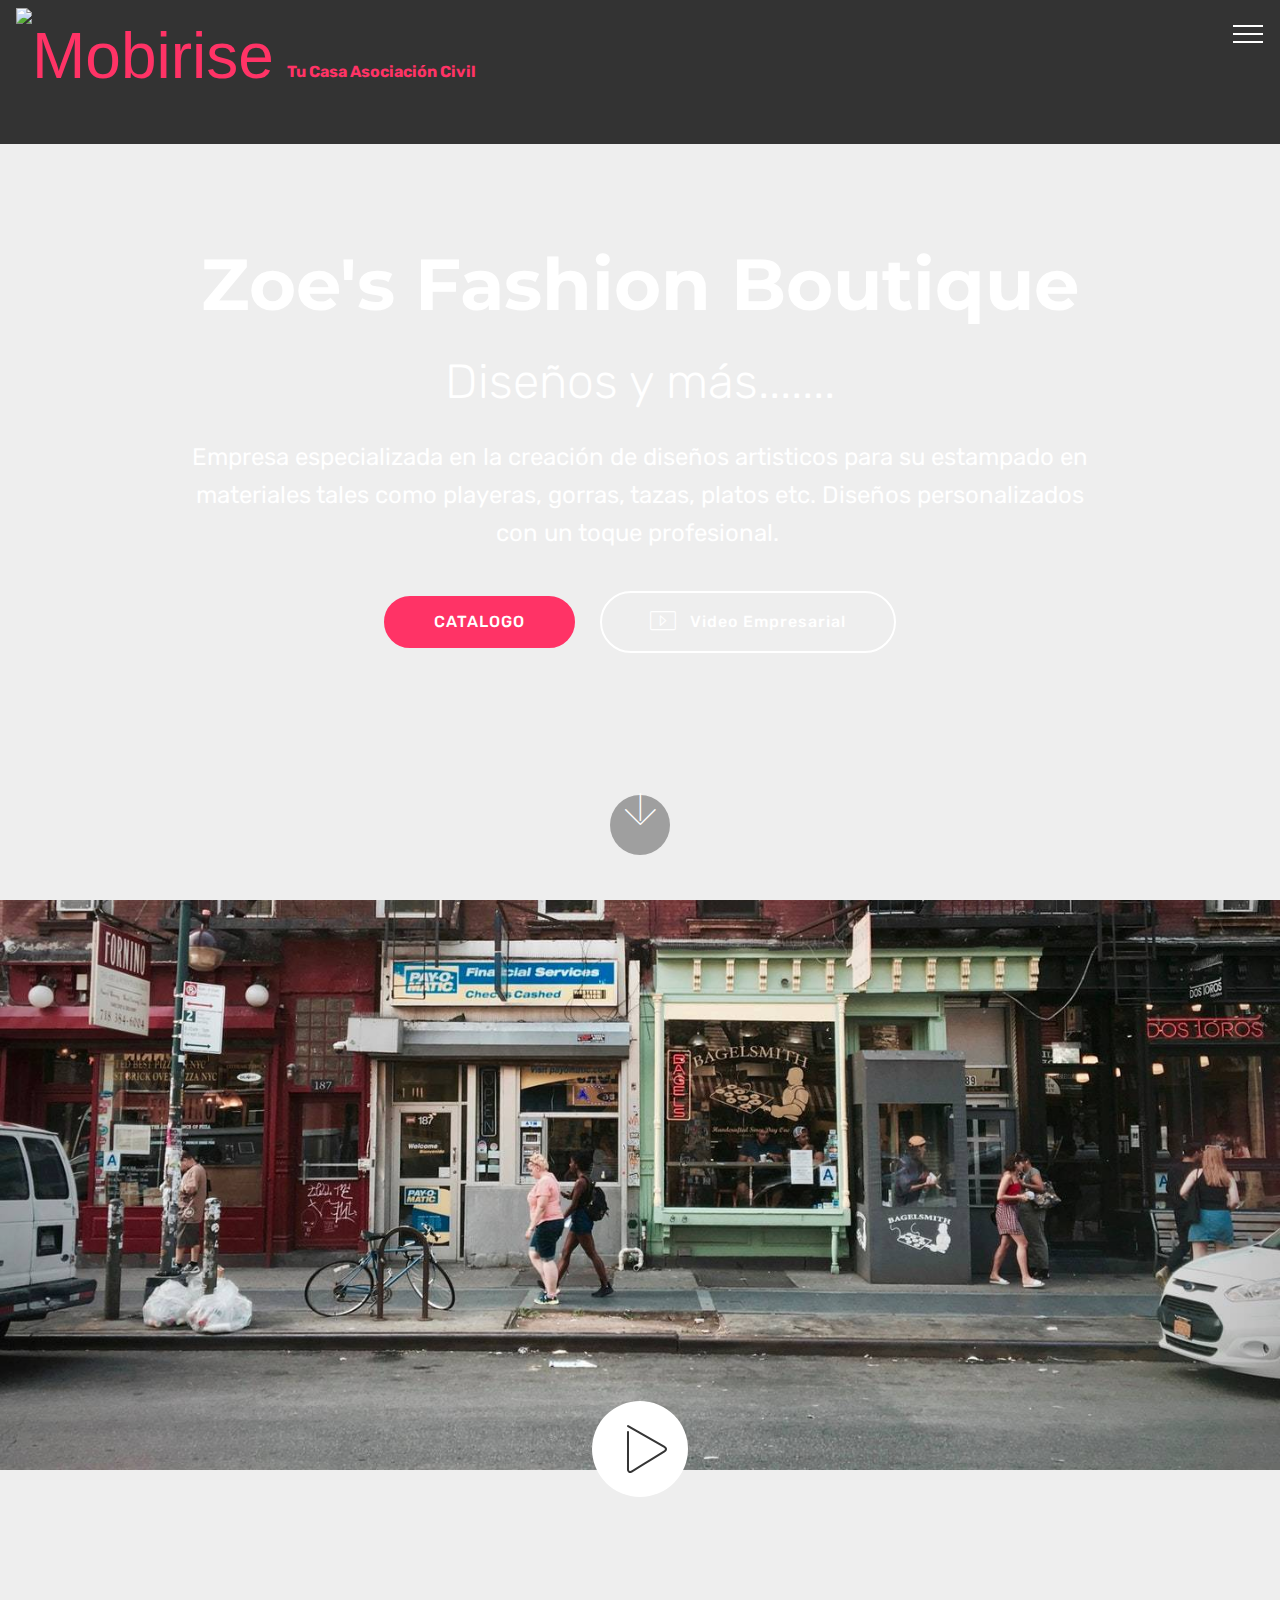
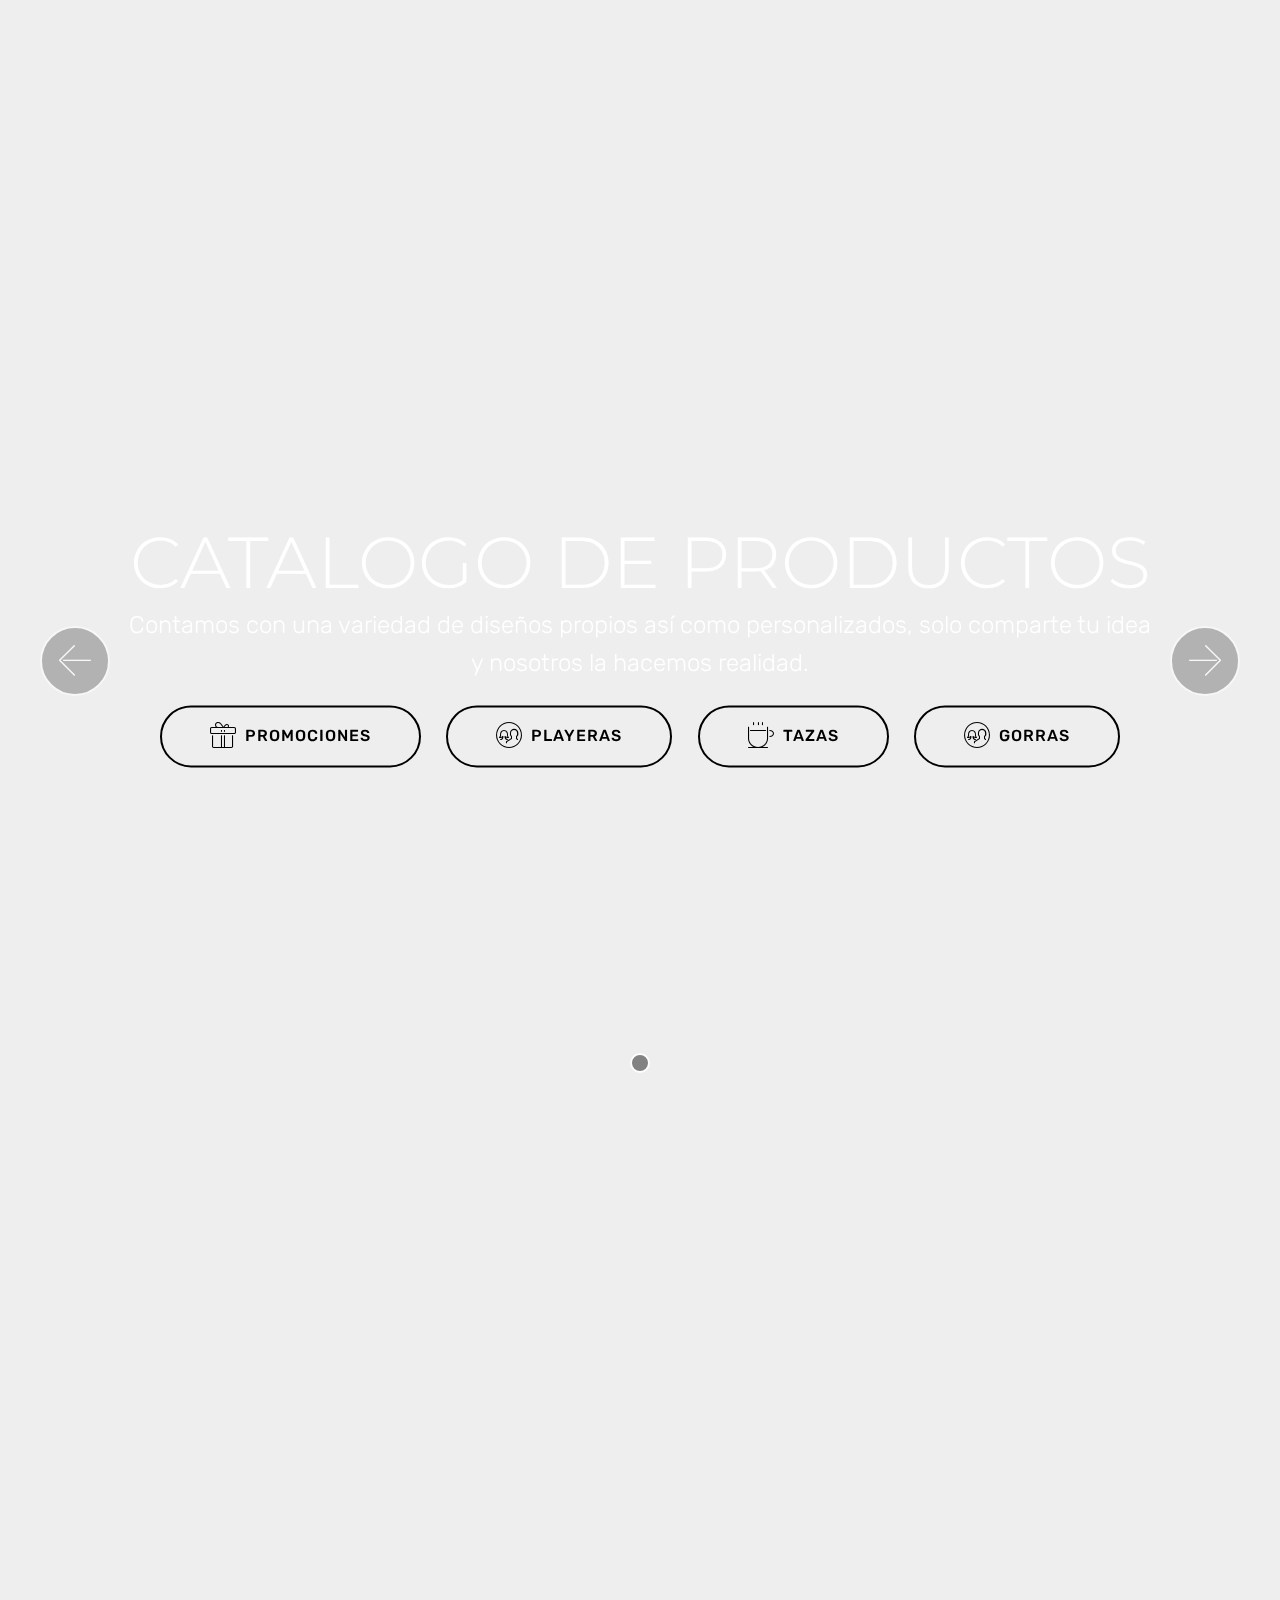
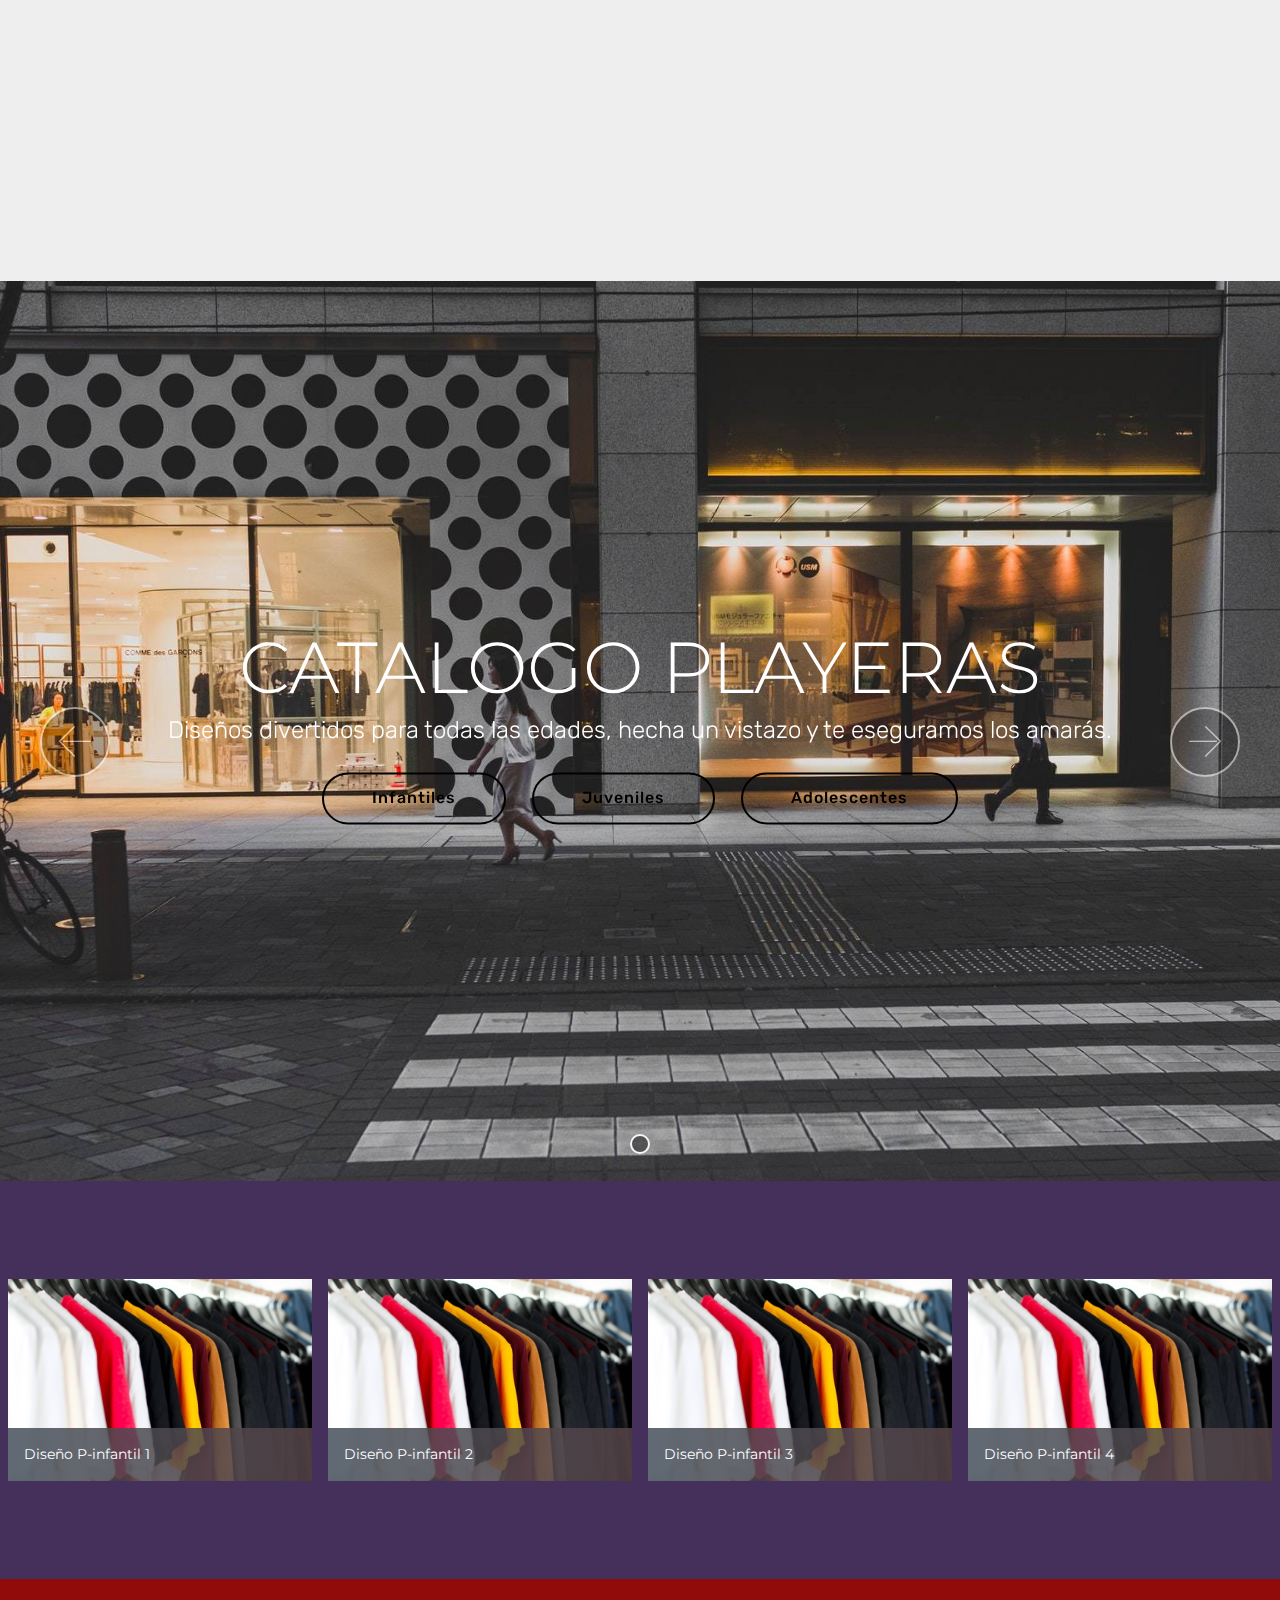
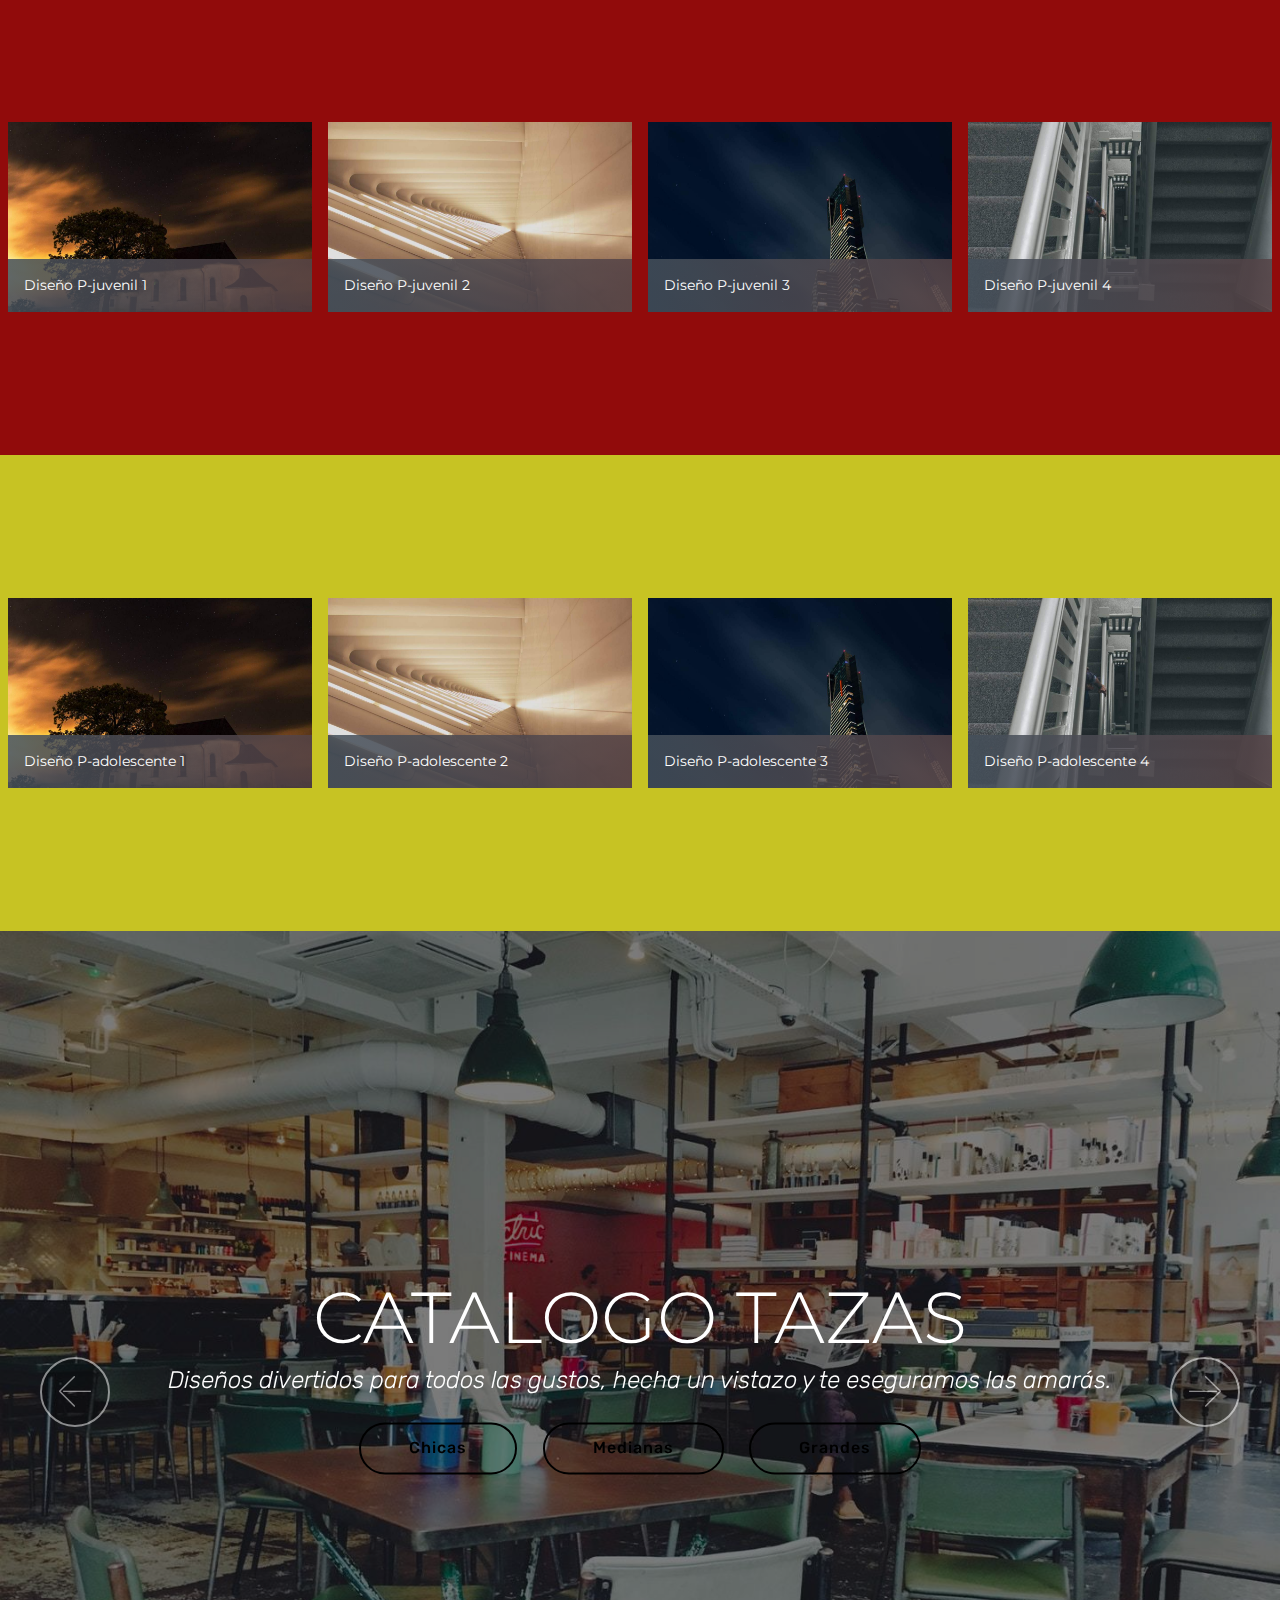
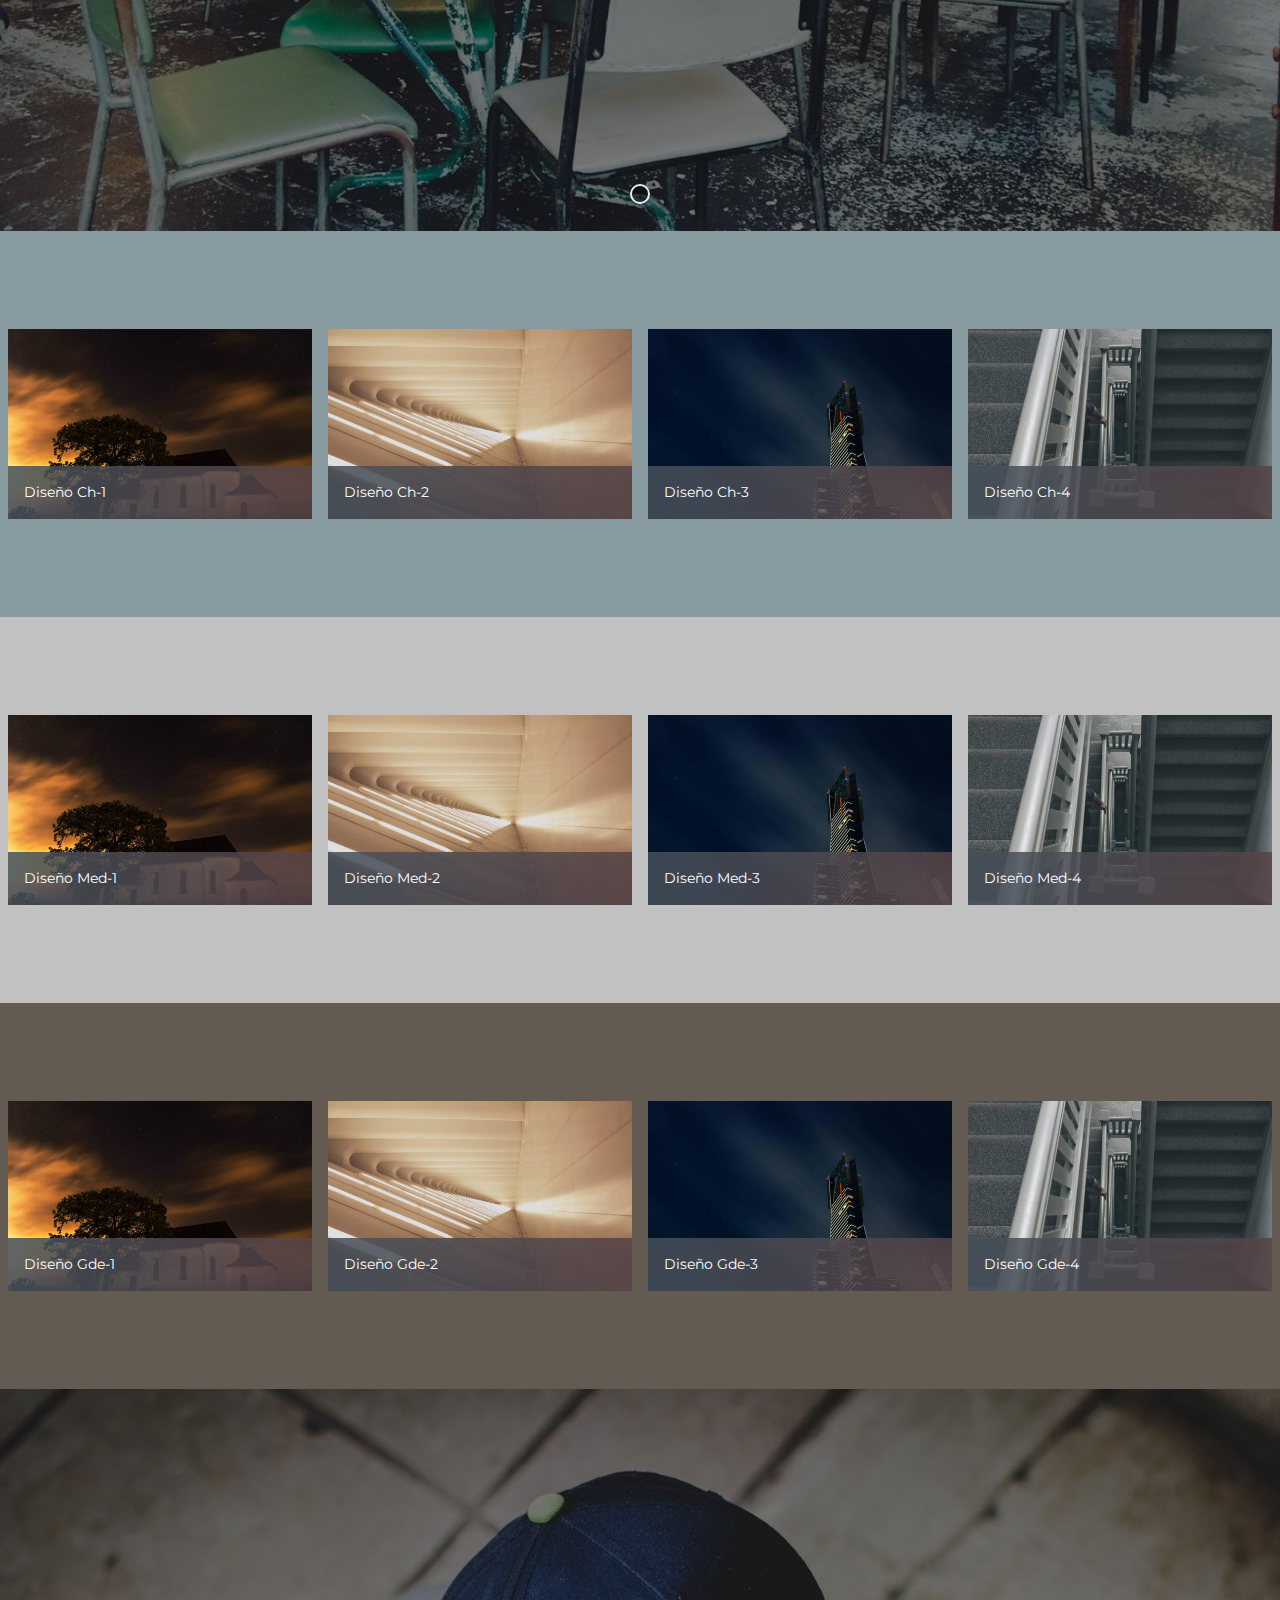
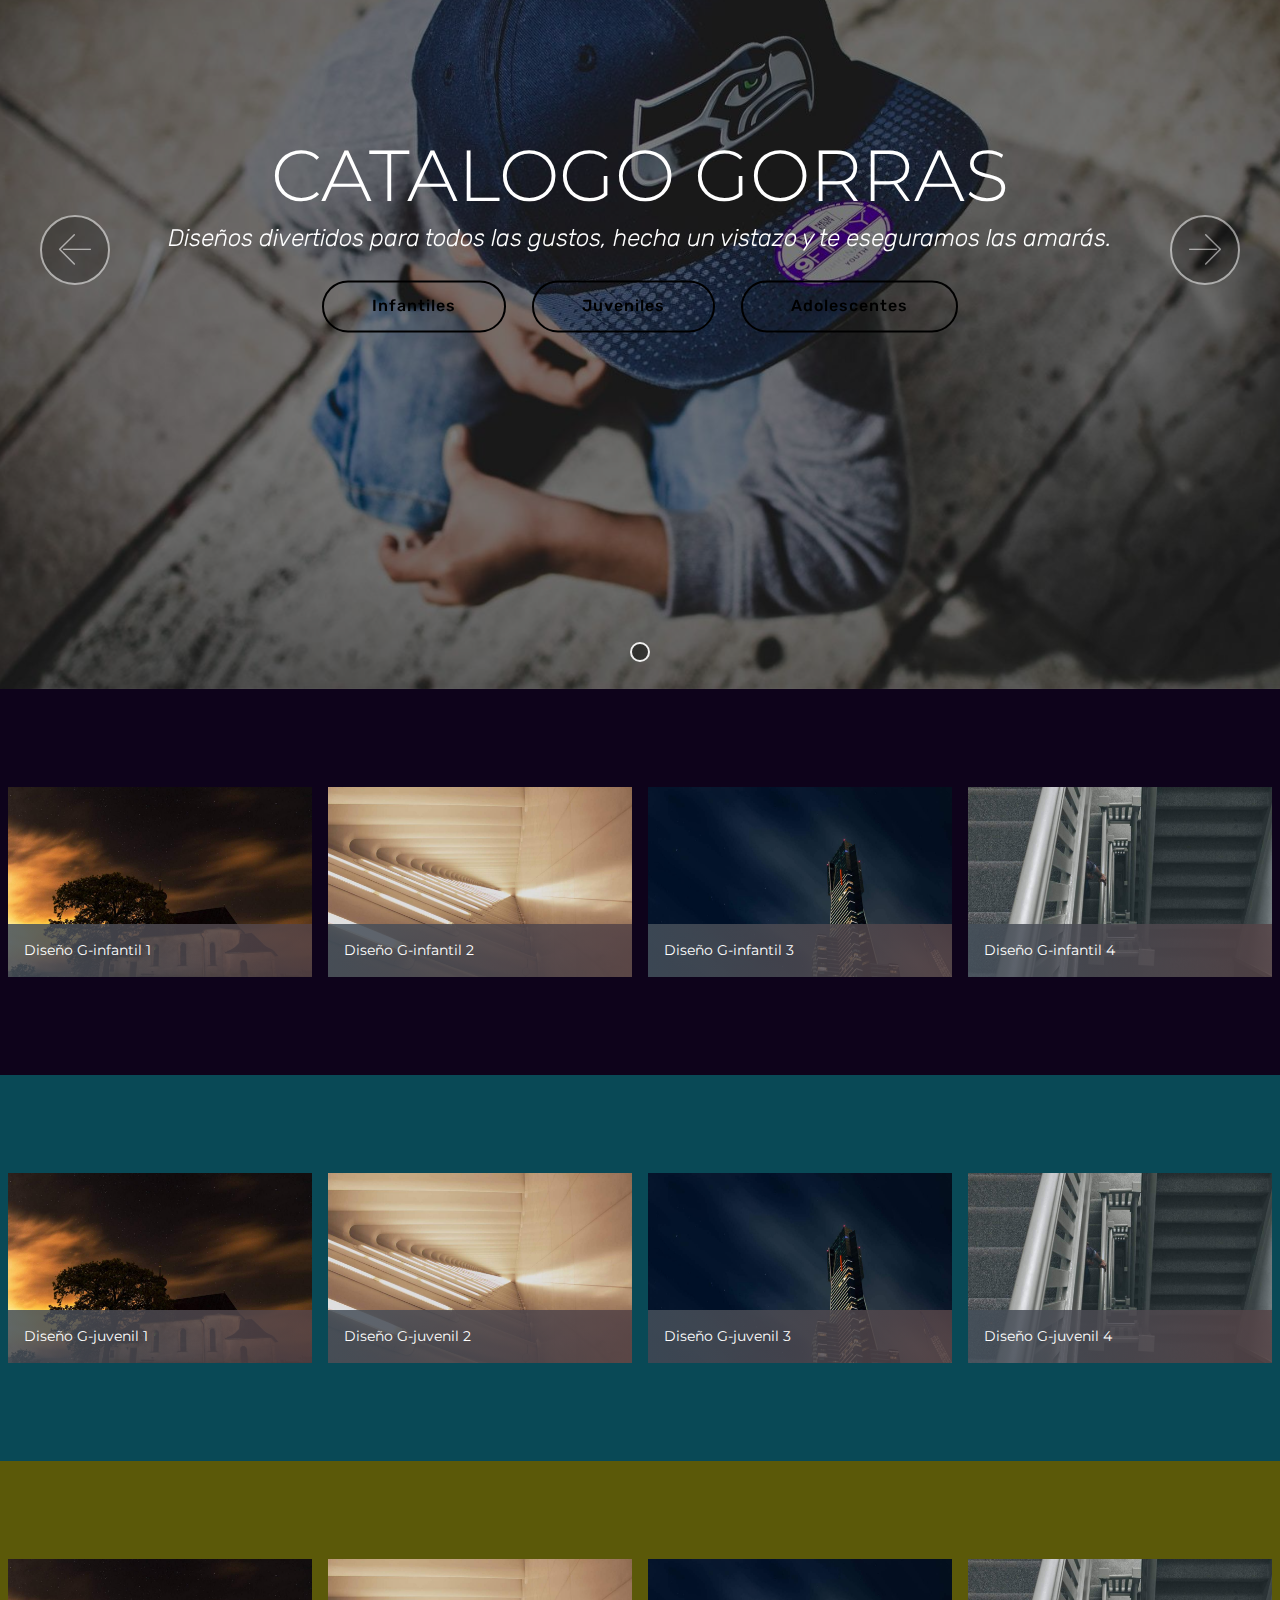
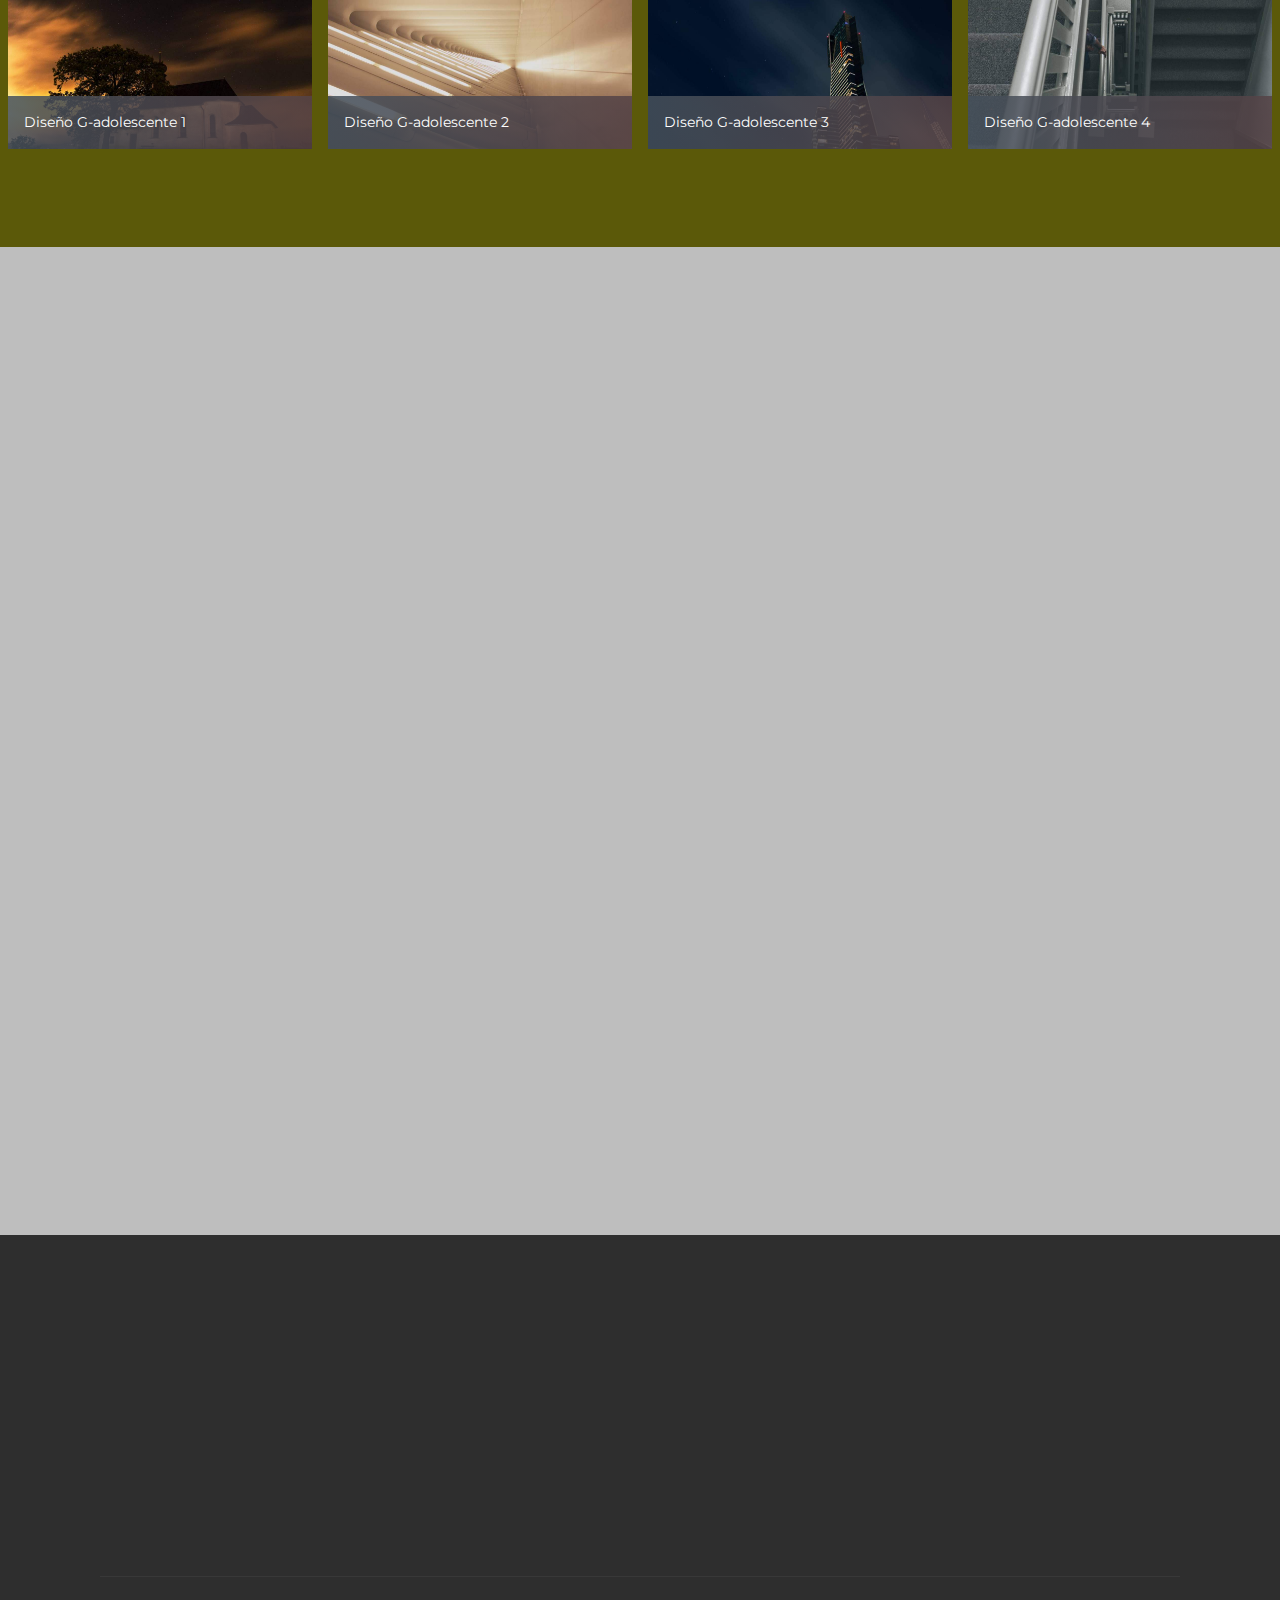
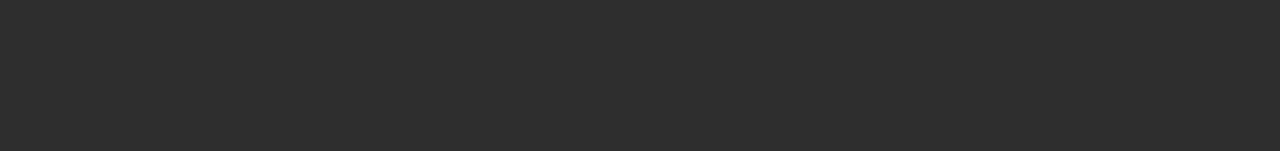
==== commit b282aed9: "create github pages" ====
--- a/index.html
+++ b/index.html
@@ -25,11 +25,11 @@
   
 </head>
 <body>
-<section class="menu cid-qzB2MSa91l" once="menu" id="menu1-d" data-rv-view="3523">
-
-    
-
-    <nav class="navbar navbar-expand beta-menu navbar-dropdown align-items-center navbar-fixed-top navbar-toggleable-sm">
+<section class="menu cid-qzB2MSa91l" once="menu" id="menu1-d" data-rv-view="3496">
+
+    
+
+    <nav class="navbar navbar-expand beta-menu navbar-dropdown align-items-center navbar-fixed-top collapsed">
         <button class="navbar-toggler navbar-toggler-right" type="button" data-toggle="collapse" data-target="#navbarSupportedContent" aria-controls="navbarSupportedContent" aria-expanded="false" aria-label="Toggle navigation">
             <div class="hamburger">
                 <span></span>
@@ -42,25 +42,20 @@
             <div class="navbar-brand">
                 <span class="navbar-logo">
                     <a href="https://mobirise.com">
-                         <img src="assets/images/mbr-8-1620x1080.jpg" alt="Mobirise" title="" media-simple="true" style="height: 4.7rem;">
+                         <img src="assets/images/mbr-8-1620x1080.jpg" alt="Mobirise" title="" media-simple="true" style="height: 8rem;">
                     </a>
                 </span>
-                <span class="navbar-caption-wrap"><a class="navbar-caption text-white display-4" href="https://mobirise.com">ZFB</a></span>
+                <span class="navbar-caption-wrap"><a class="navbar-caption text-primary display-4" href="https://mobirise.com">Tu Casa Asociación Civil</a></span>
             </div>
         </div>
         <div class="collapse navbar-collapse" id="navbarSupportedContent">
-            <ul class="navbar-nav nav-dropdown" data-app-modern-menu="true"><li class="nav-item dropdown">
-                    <a class="nav-link link text-white display-4" href="index.html#footer1-v" aria-expanded="false"><span class="mbri-contact-form mbr-iconfont mbr-iconfont-btn"></span>
-                        
-                        About Us
-                    </a>
-                </li></ul>
-            <div class="navbar-buttons mbr-section-btn"><a class="btn btn-sm btn-primary display-4" href="index.html#form1-s"><span class="mbri-cash mbr-iconfont mbr-iconfont-btn"></span>&nbsp; Comprar &nbsp;</a></div>
+            
+            
         </div>
     </nav>
 </section>
 
-<section class="engine"><a href="https://mobirise.co/f">free bootstrap builder</a></section><section class="cid-qzAEjO3scg mbr-fullscreen mbr-parallax-background" id="header2-0" data-rv-view="3508">
+<section class="engine"><a href="https://mobirise.co">Mobirise</a></section><section class="cid-qzAEjO3scg mbr-fullscreen mbr-parallax-background" id="header2-0" data-rv-view="3481">
 
     
 
@@ -84,7 +79,7 @@
     </div>
 </section>
 
-<section class="header8 cid-qzAFFDN69t mbr-fullscreen mbr-parallax-background" id="header8-1" data-rv-view="3511">
+<section class="header8 cid-qzAFFDN69t mbr-fullscreen mbr-parallax-background" id="header8-1" data-rv-view="3484">
 
     
 
@@ -121,7 +116,7 @@
     </div>
 </section>
 
-<section class="carousel slide cid-qzAV4y5QY0" data-interval="false" id="slider1-a" data-rv-view="3514">
+<section class="carousel slide cid-qzAV4y5QY0" data-interval="false" id="slider1-a" data-rv-view="3487">
 
     
 
@@ -129,7 +124,7 @@
 
 </section>
 
-<section class="features13 cid-qzARtAbHhm mbr-parallax-background" id="features13-8" data-rv-view="3520">
+<section class="features13 cid-qzARtAbHhm mbr-parallax-background" id="features13-8" data-rv-view="3493">
 
     
 
@@ -165,7 +160,7 @@
         </div>
 </div></section>
 
-<section class="carousel slide cid-qzB4jbT9yl" data-interval="false" id="slider1-f" data-rv-view="3525">
+<section class="carousel slide cid-qzB4jbT9yl" data-interval="false" id="slider1-f" data-rv-view="3498">
 
     
 
@@ -173,7 +168,7 @@
 
 </section>
 
-<section class="mbr-gallery mbr-slider-carousel cid-qzB5m4cvkl" id="gallery1-g" data-rv-view="3531">
+<section class="mbr-gallery mbr-slider-carousel cid-qzB5m4cvkl" id="gallery1-g" data-rv-view="3504">
 
     
 
@@ -183,7 +178,7 @@
 
 </section>
 
-<section class="mbr-gallery mbr-slider-carousel cid-qzB6YD2wS3" id="gallery1-h" data-rv-view="3550">
+<section class="mbr-gallery mbr-slider-carousel cid-qzB6YD2wS3" id="gallery1-h" data-rv-view="3523">
 
     
 
@@ -193,7 +188,7 @@
 
 </section>
 
-<section class="mbr-gallery mbr-slider-carousel cid-qzB7OT6jFi" id="gallery1-i" data-rv-view="3569">
+<section class="mbr-gallery mbr-slider-carousel cid-qzB7OT6jFi" id="gallery1-i" data-rv-view="3542">
 
     
 
@@ -203,7 +198,7 @@
 
 </section>
 
-<section class="carousel slide cid-qzBdDDSFRt" data-interval="false" id="slider1-j" data-rv-view="3588">
+<section class="carousel slide cid-qzBdDDSFRt" data-interval="false" id="slider1-j" data-rv-view="3561">
 
     
 
@@ -211,7 +206,7 @@
 
 </section>
 
-<section class="mbr-gallery mbr-slider-carousel cid-qzBfq1kTsF" id="gallery1-k" data-rv-view="3594">
+<section class="mbr-gallery mbr-slider-carousel cid-qzBfq1kTsF" id="gallery1-k" data-rv-view="3567">
 
     
 
@@ -221,7 +216,7 @@
 
 </section>
 
-<section class="mbr-gallery mbr-slider-carousel cid-qzBfr9zWea" id="gallery1-l" data-rv-view="3613">
+<section class="mbr-gallery mbr-slider-carousel cid-qzBfr9zWea" id="gallery1-l" data-rv-view="3586">
 
     
 
@@ -231,7 +226,7 @@
 
 </section>
 
-<section class="mbr-gallery mbr-slider-carousel cid-qzBfseweof" id="gallery1-m" data-rv-view="3632">
+<section class="mbr-gallery mbr-slider-carousel cid-qzBfseweof" id="gallery1-m" data-rv-view="3605">
 
     
 
@@ -241,7 +236,7 @@
 
 </section>
 
-<section class="carousel slide cid-qzBibH0FcH" data-interval="false" id="slider1-n" data-rv-view="3651">
+<section class="carousel slide cid-qzBibH0FcH" data-interval="false" id="slider1-n" data-rv-view="3624">
 
     
 
@@ -249,7 +244,7 @@
 
 </section>
 
-<section class="mbr-gallery mbr-slider-carousel cid-qzBjGaJohv" id="gallery1-o" data-rv-view="3657">
+<section class="mbr-gallery mbr-slider-carousel cid-qzBjGaJohv" id="gallery1-o" data-rv-view="3630">
 
     
 
@@ -259,7 +254,7 @@
 
 </section>
 
-<section class="mbr-gallery mbr-slider-carousel cid-qzBkywSxdi" id="gallery1-p" data-rv-view="3676">
+<section class="mbr-gallery mbr-slider-carousel cid-qzBkywSxdi" id="gallery1-p" data-rv-view="3649">
 
     
 
@@ -269,7 +264,7 @@
 
 </section>
 
-<section class="mbr-gallery mbr-slider-carousel cid-qzBkzJEOMd" id="gallery1-q" data-rv-view="3695">
+<section class="mbr-gallery mbr-slider-carousel cid-qzBkzJEOMd" id="gallery1-q" data-rv-view="3668">
 
     
 
@@ -279,7 +274,7 @@
 
 </section>
 
-<section class="mbr-section form1 cid-qzBmaGKFjp mbr-parallax-background" id="form1-s" data-rv-view="3714">
+<section class="mbr-section form1 cid-qzBmaGKFjp mbr-parallax-background" id="form1-s" data-rv-view="3687">
 
     
 
@@ -298,7 +293,7 @@
             <div class="media-container-column col-lg-8" data-form-type="formoid">
                     <div data-form-alert="" hidden="">Gracias por tu solicitud, a la brevedad te enviamos la información solicitada.</div>
             
-                    <form class="mbr-form" action="https://mobirise.com/" method="post" data-form-title="Mobirise Form"><input type="hidden" data-form-email="true" value="YzzBejCoTHHRciQeSMMawuBX7kPqUfxHI9CAT9NB9YVeY1i2RT/FxRUVy0svEa7I9chadIz77NKzYKIKO8WXZ8p1lDSTA0ydqNkXMBJmc9GRkASy7c2NqvzqbNuQgPBd">
+                    <form class="mbr-form" action="https://mobirise.com/" method="post" data-form-title="Mobirise Form"><input type="hidden" data-form-email="true" value="w0XaxVDIEWc0xSWK6MR1k7G8fTjK4KWWfAjJqYE2tHwLOJKhokm/a8hhK/iDUhHPpVAF6R2gc65nmLG5FkAzqWC+TeJR9AmfwqMQxHdcdUA+HLKAhZ1BvW96BKvfuNfn">
                         <div class="row row-sm-offset">
                             <div class="col-md-4 multi-horizontal" data-for="name">
                                 <div class="form-group">
@@ -331,7 +326,7 @@
     </div>
 </section>
 
-<section class="cid-qzBoay8iWg" id="footer1-v" data-rv-view="3717">
+<section class="cid-qzBoay8iWg" id="footer1-v" data-rv-view="3690">
 
     
 
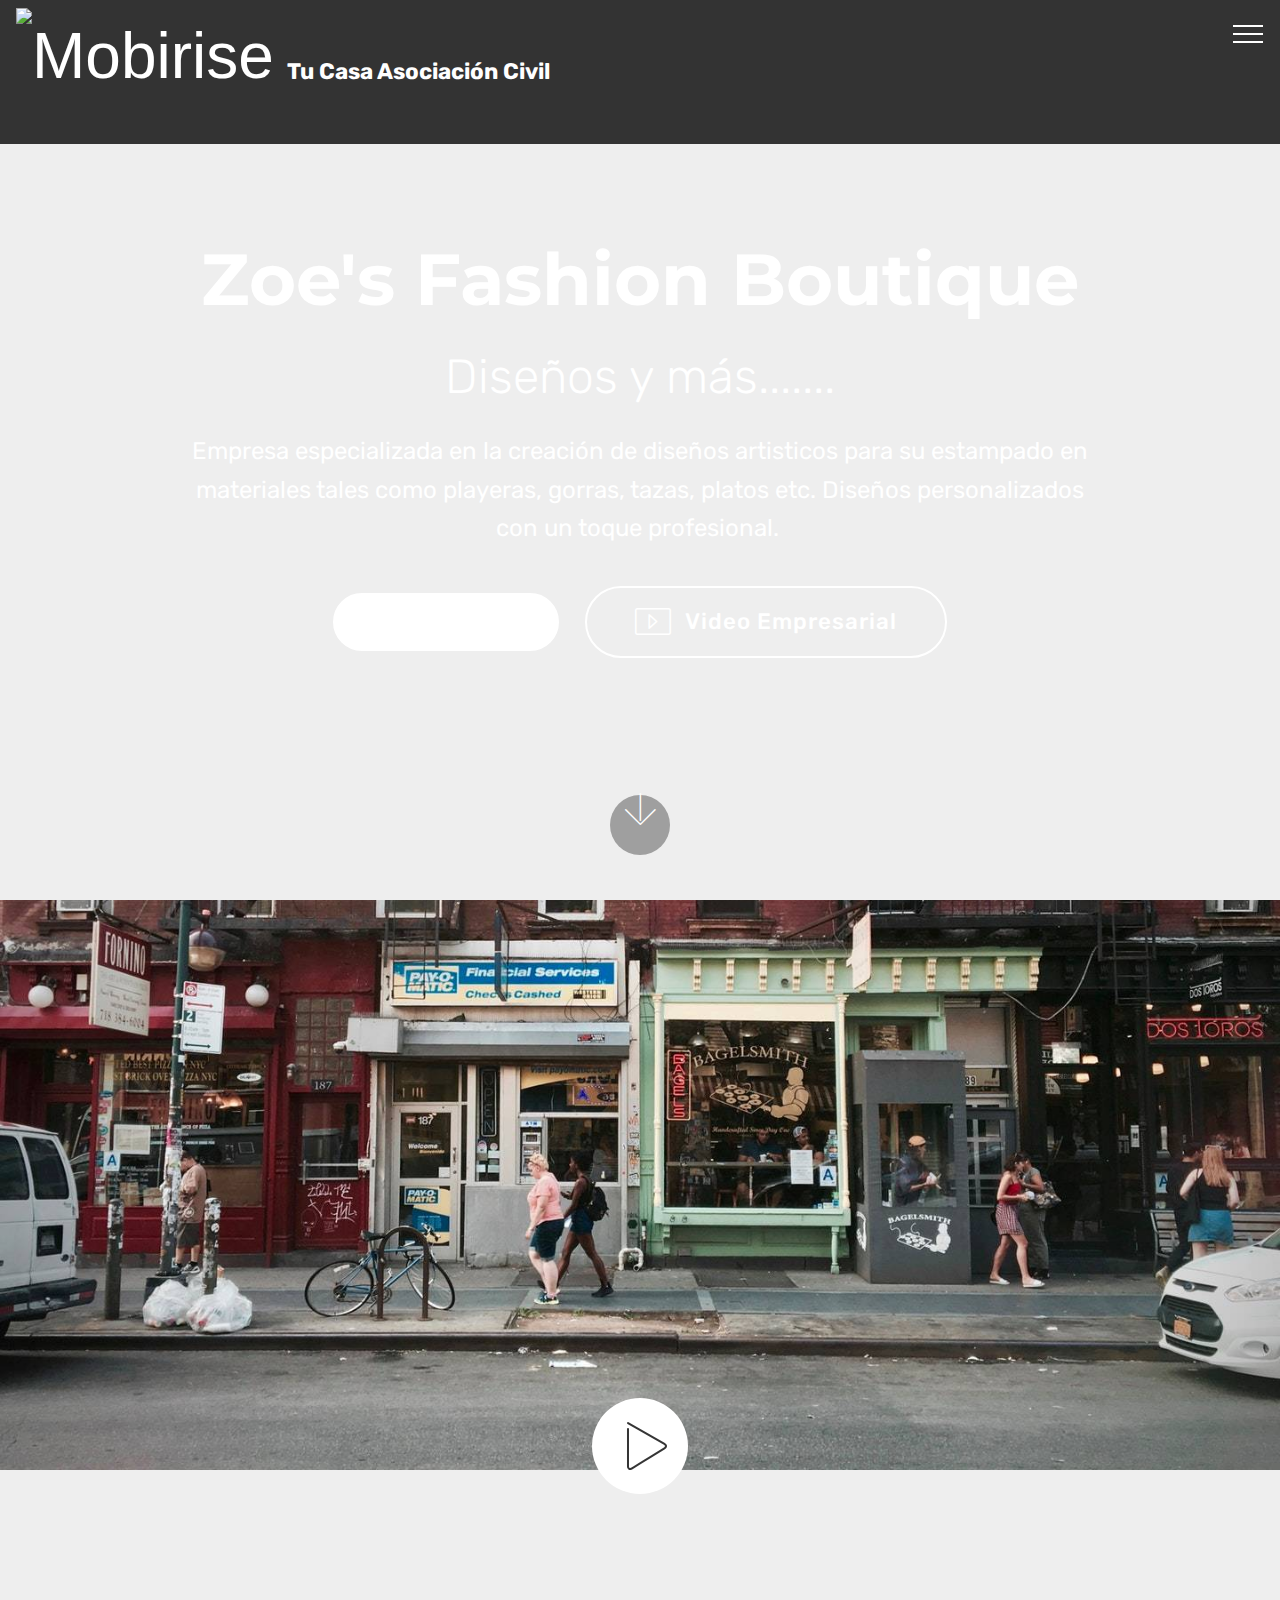
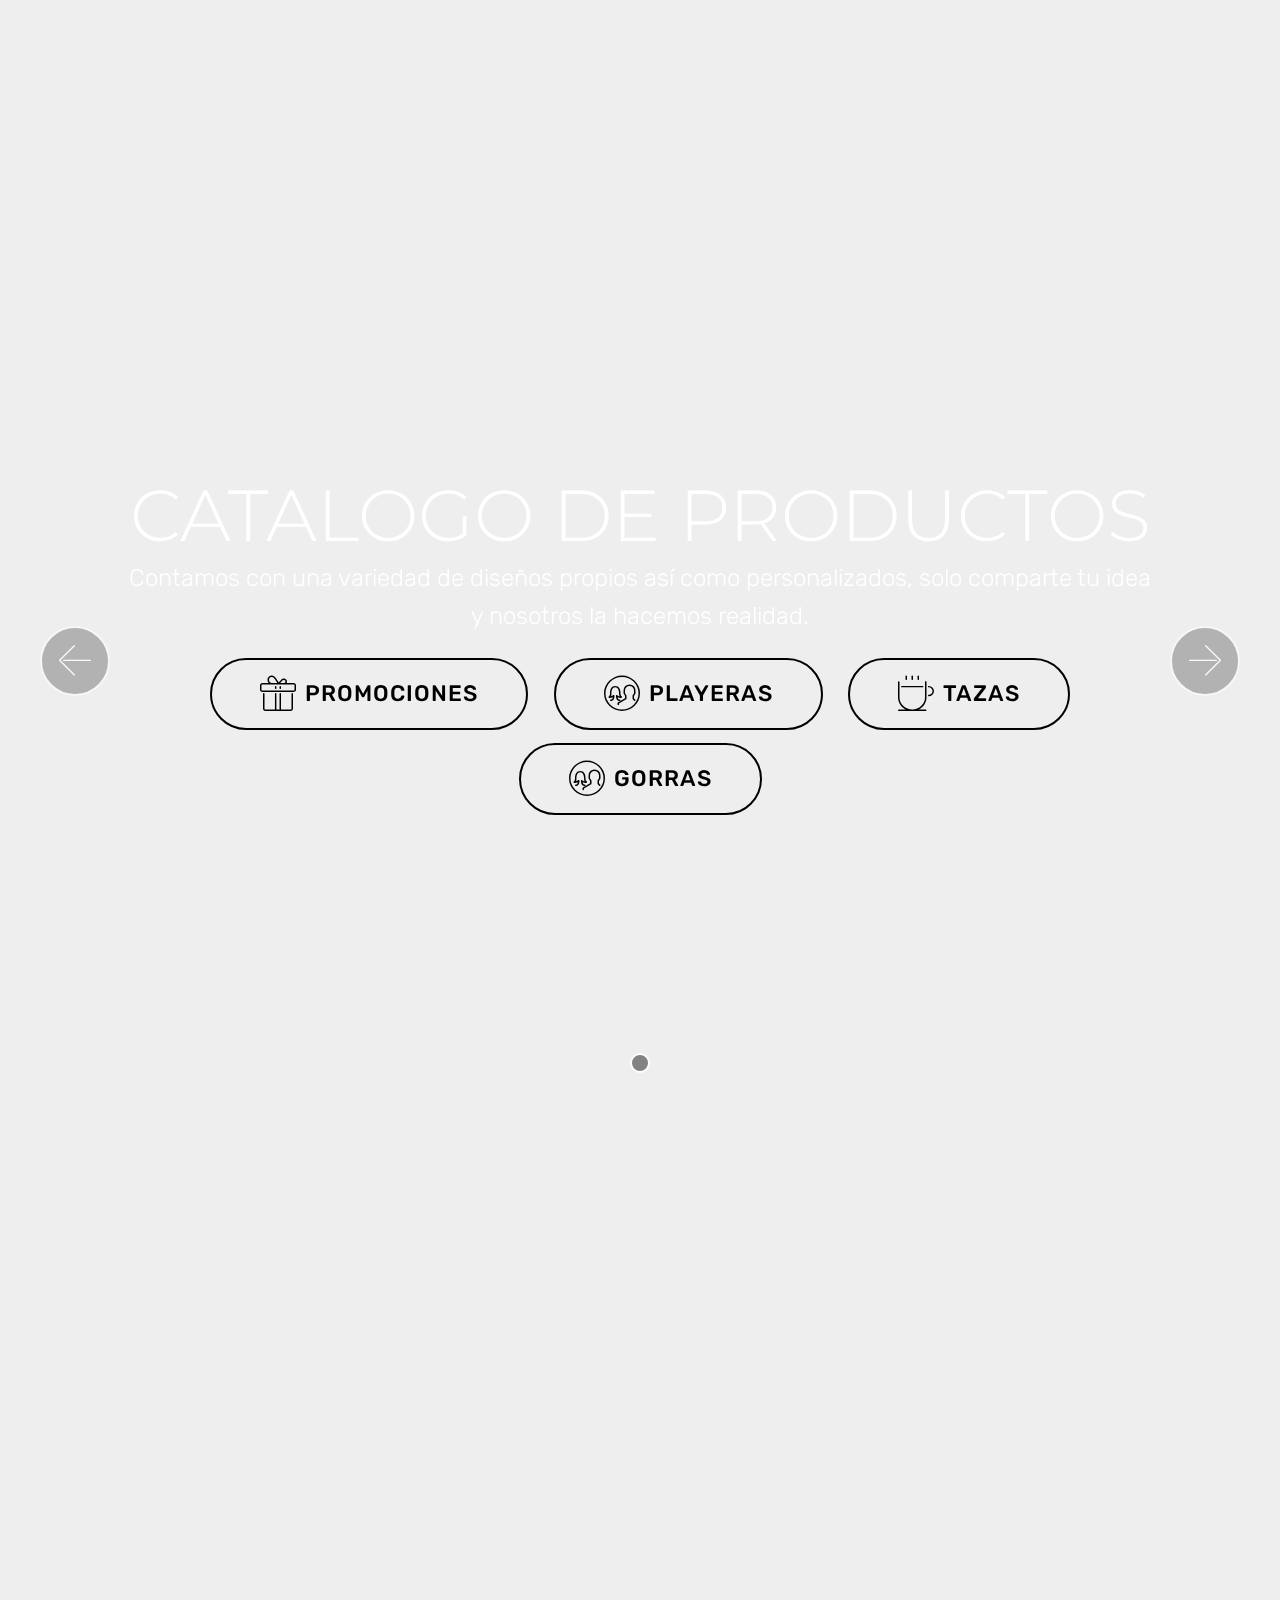
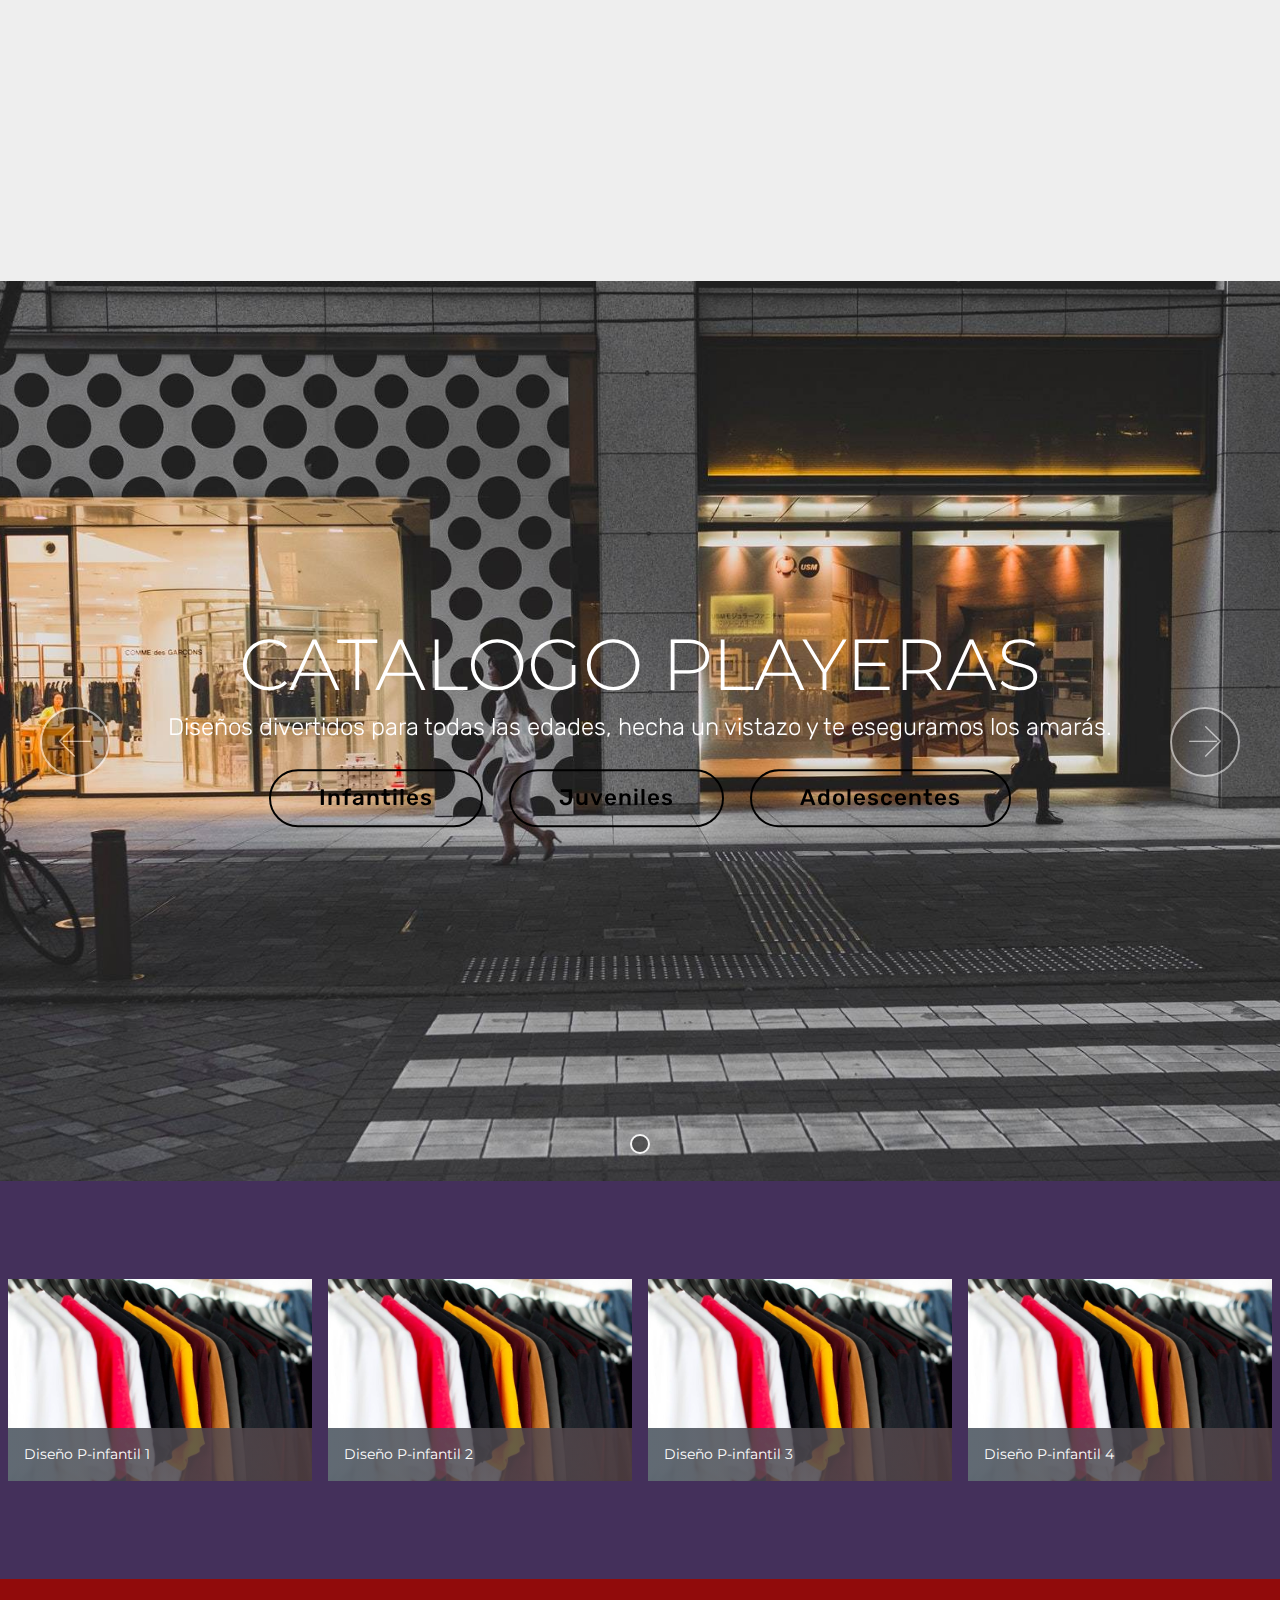
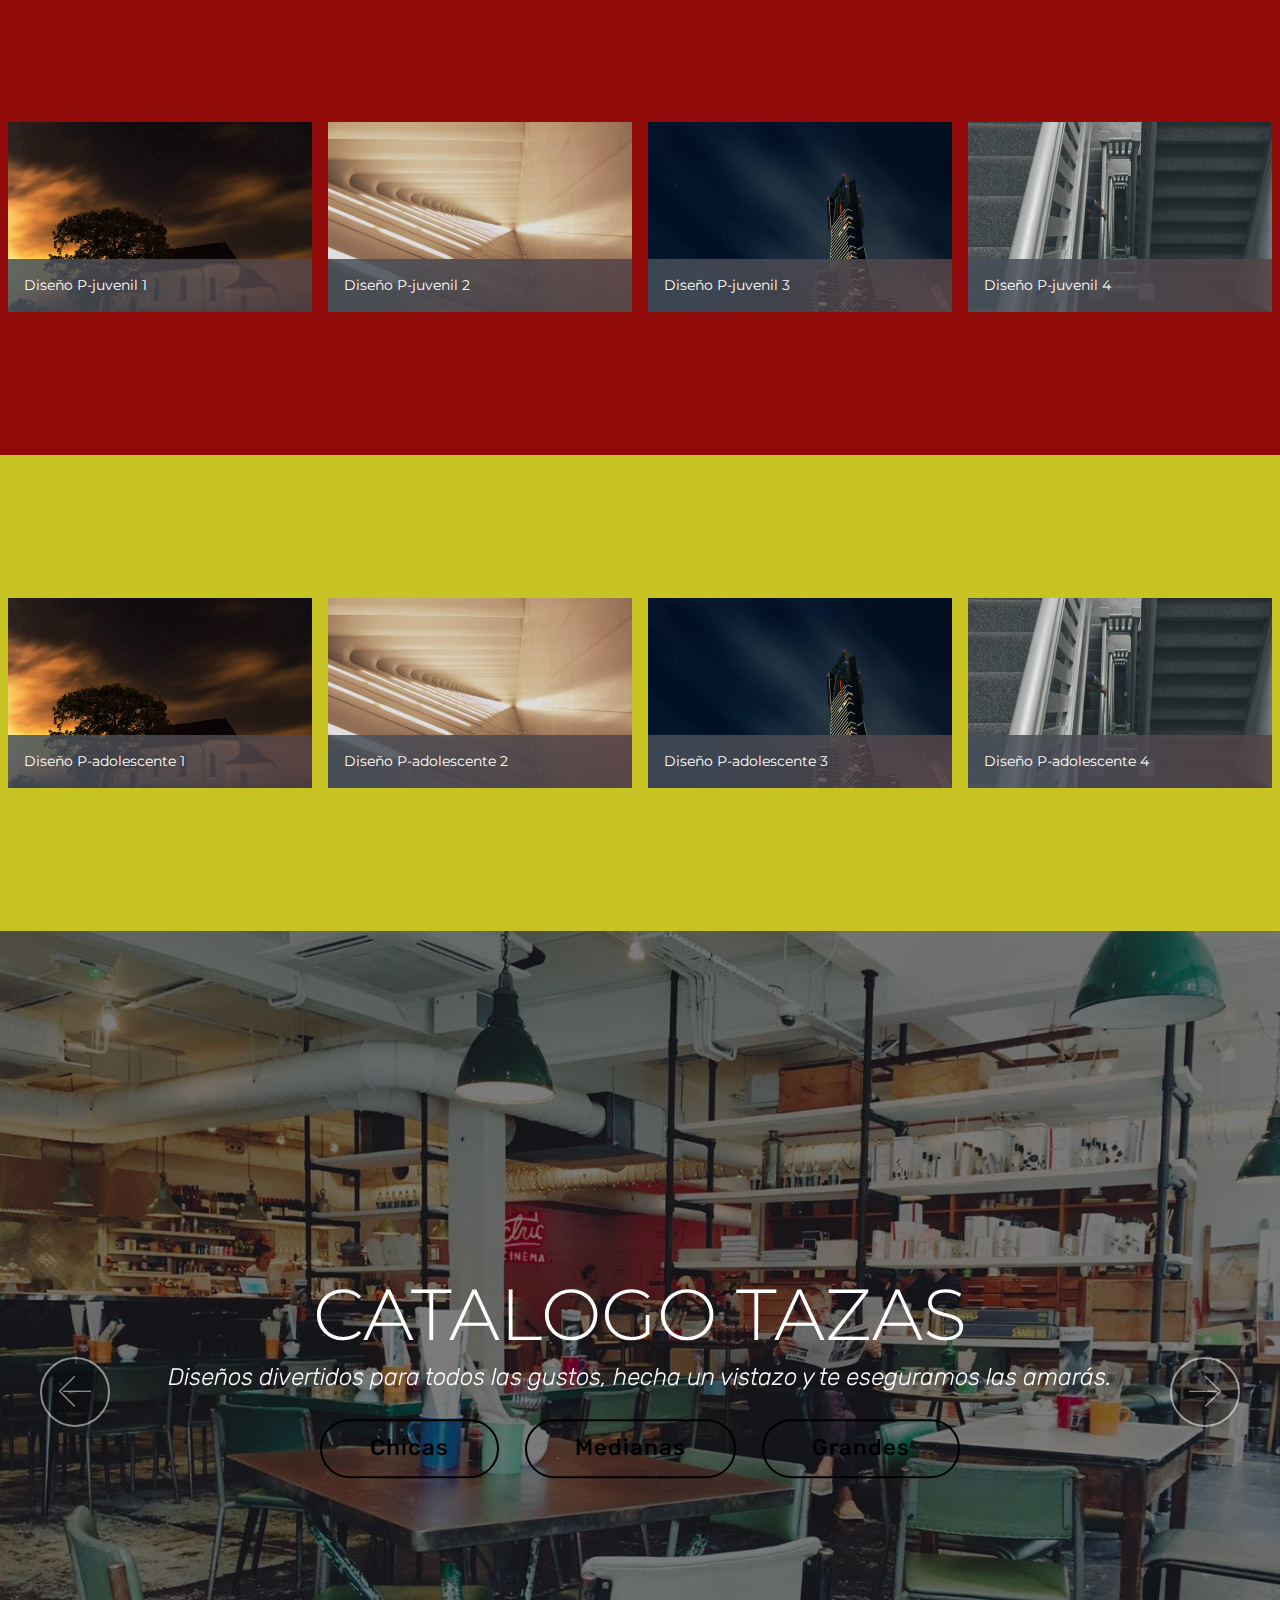
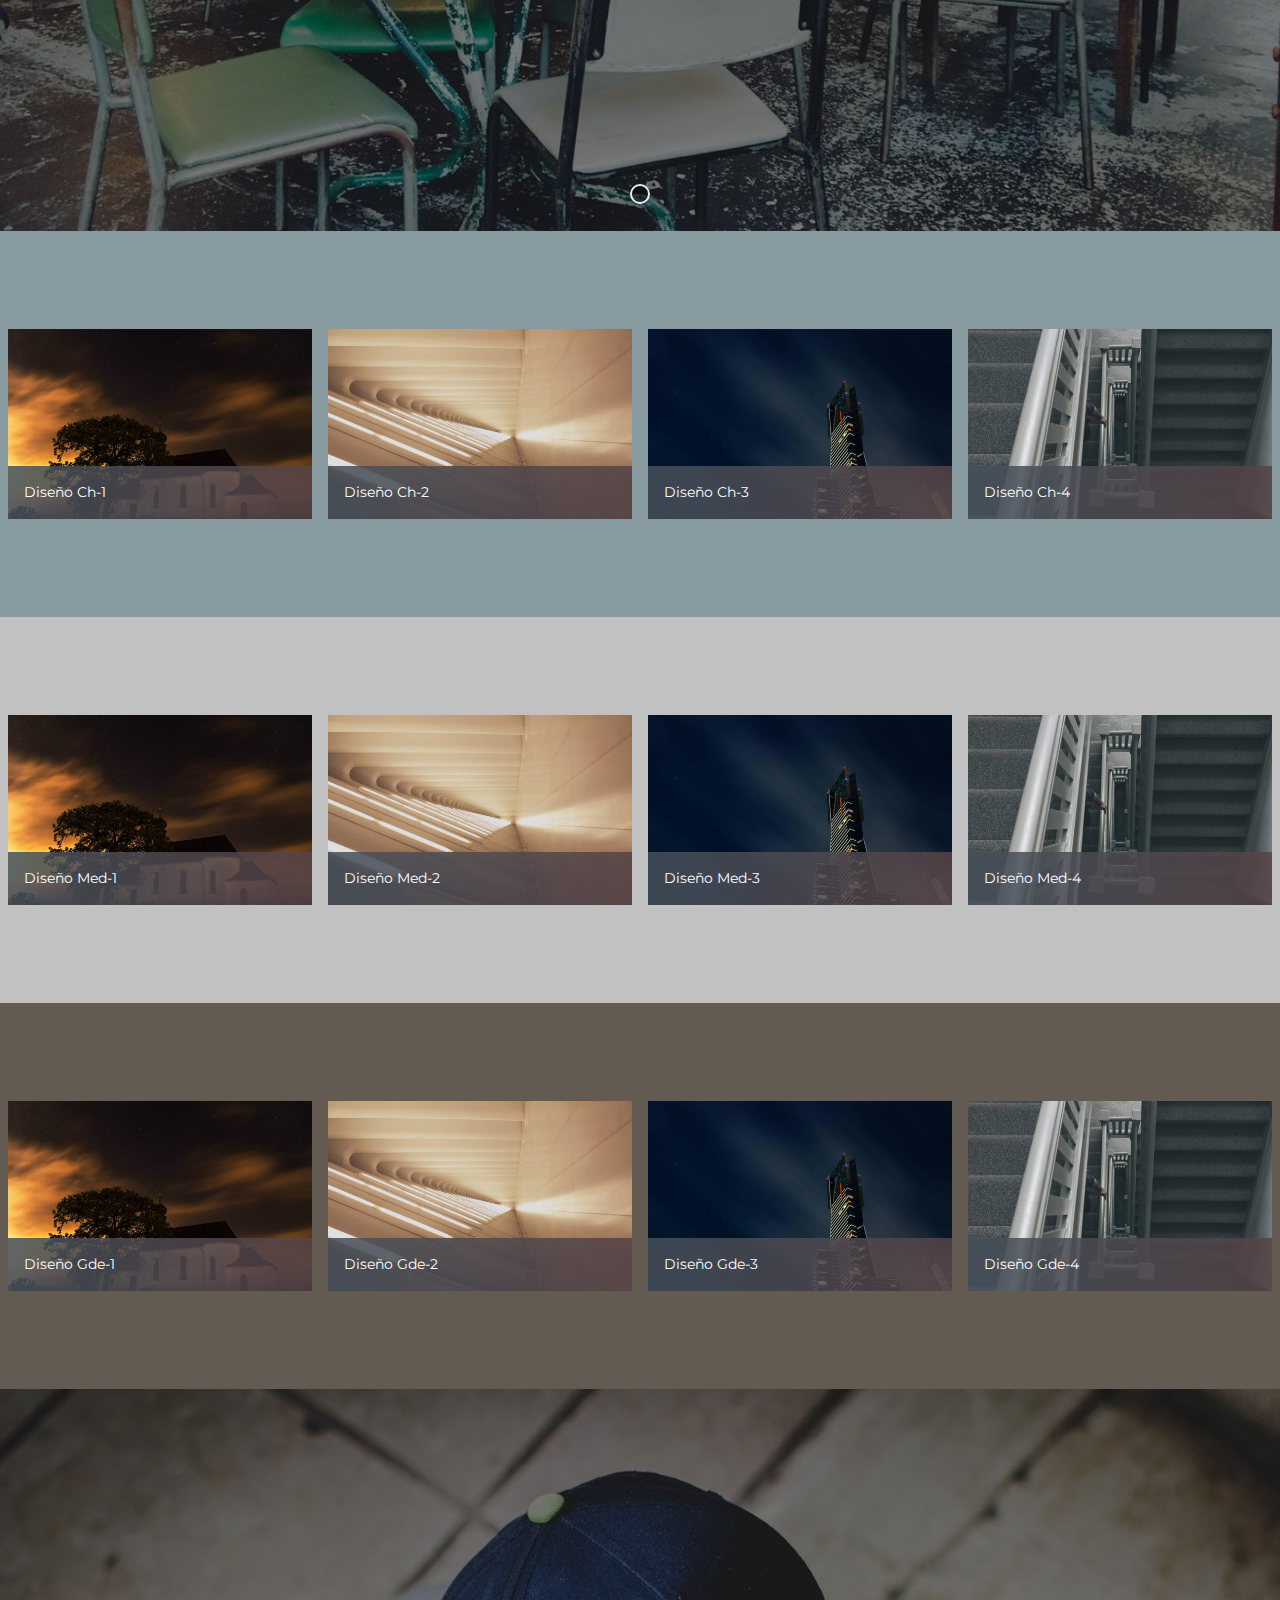
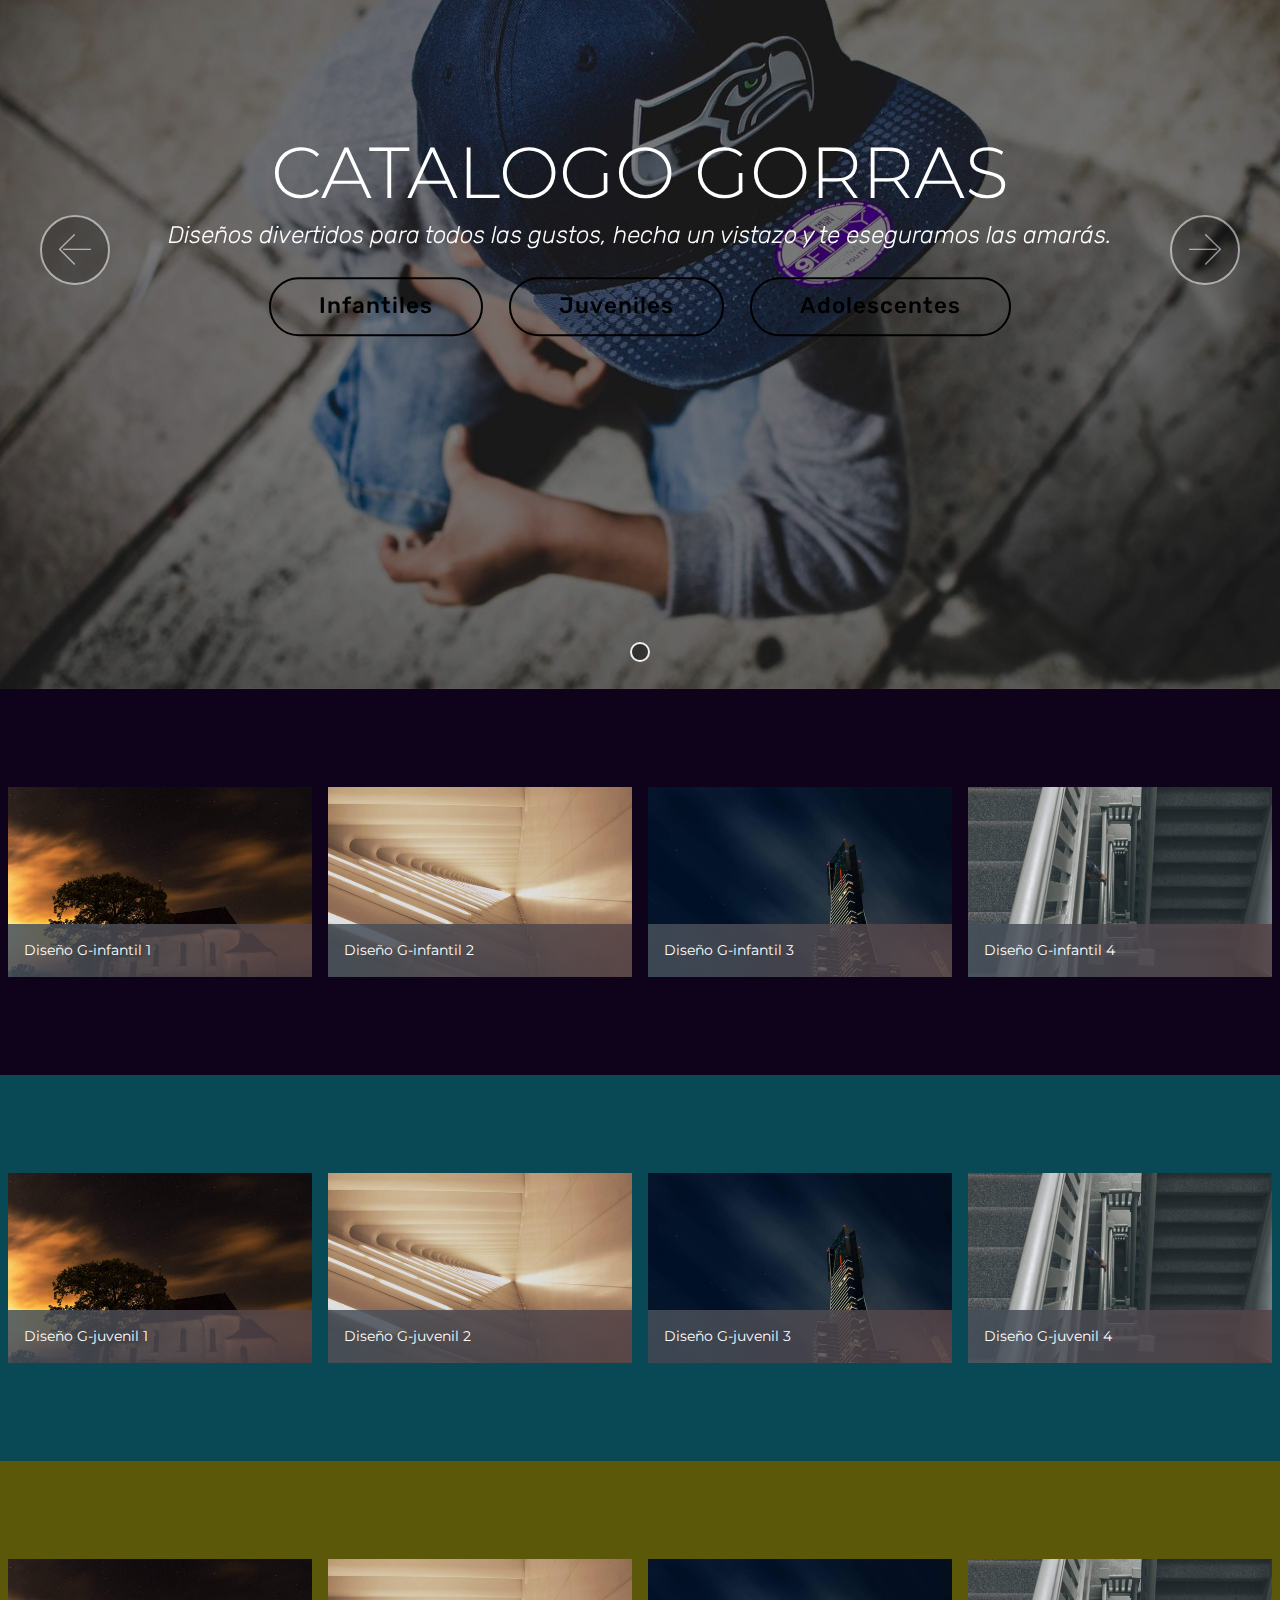
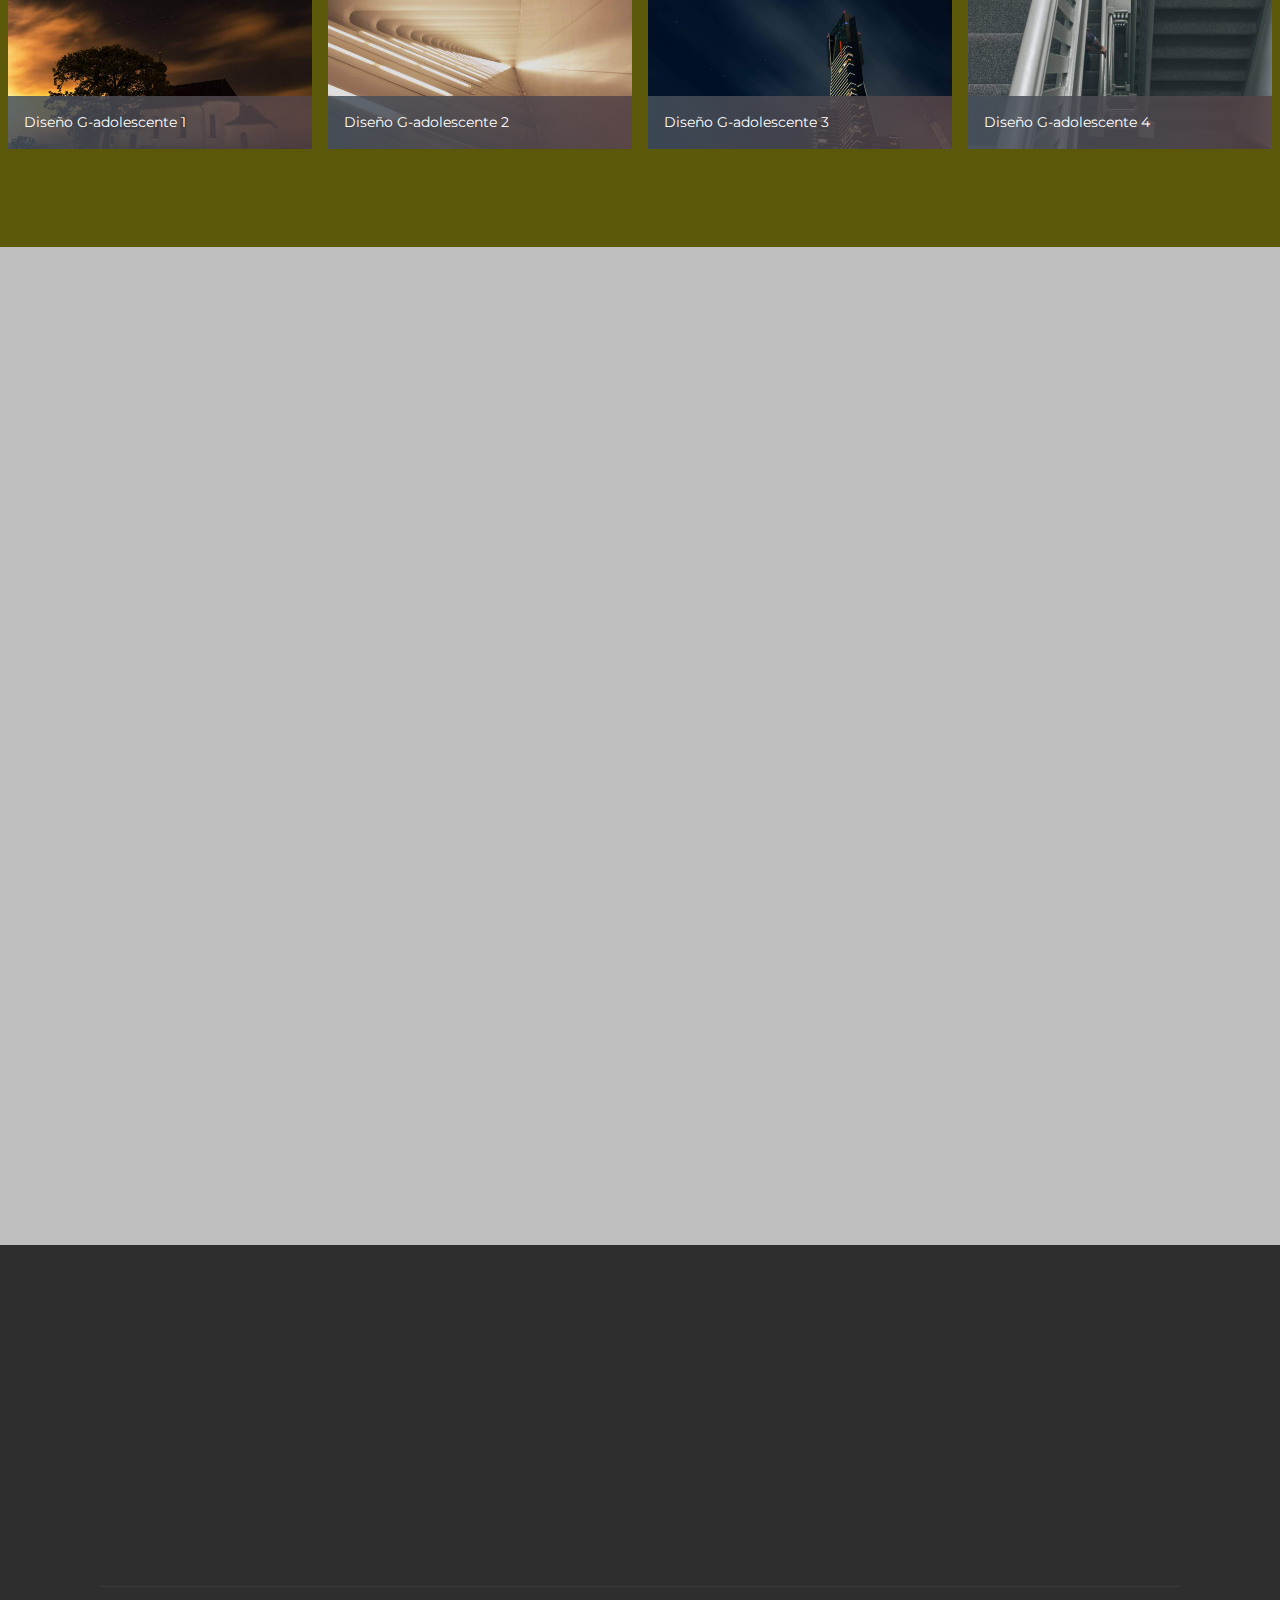
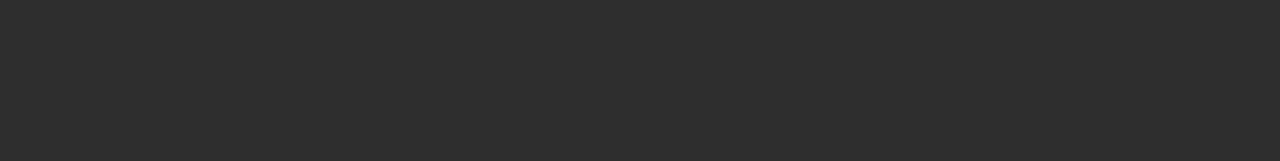
==== commit 41c49230: "create github pages" ====
--- a/index.html
+++ b/index.html
@@ -25,7 +25,7 @@
   
 </head>
 <body>
-<section class="menu cid-qzB2MSa91l" once="menu" id="menu1-d" data-rv-view="3496">
+<section class="menu cid-qzB2MSa91l" once="menu" id="menu1-d" data-rv-view="6882">
 
     
 
@@ -55,7 +55,7 @@
     </nav>
 </section>
 
-<section class="engine"><a href="https://mobirise.co">Mobirise</a></section><section class="cid-qzAEjO3scg mbr-fullscreen mbr-parallax-background" id="header2-0" data-rv-view="3481">
+<section class="engine"><a href="https://mobirise.co/p">bootstrap navbar</a></section><section class="cid-qzAEjO3scg mbr-fullscreen mbr-parallax-background" id="header2-0" data-rv-view="6867">
 
     
 
@@ -79,7 +79,7 @@
     </div>
 </section>
 
-<section class="header8 cid-qzAFFDN69t mbr-fullscreen mbr-parallax-background" id="header8-1" data-rv-view="3484">
+<section class="header8 cid-qzAFFDN69t mbr-fullscreen mbr-parallax-background" id="header8-1" data-rv-view="6870">
 
     
 
@@ -116,7 +116,7 @@
     </div>
 </section>
 
-<section class="carousel slide cid-qzAV4y5QY0" data-interval="false" id="slider1-a" data-rv-view="3487">
+<section class="carousel slide cid-qzAV4y5QY0" data-interval="false" id="slider1-a" data-rv-view="6873">
 
     
 
@@ -124,7 +124,7 @@
 
 </section>
 
-<section class="features13 cid-qzARtAbHhm mbr-parallax-background" id="features13-8" data-rv-view="3493">
+<section class="features13 cid-qzARtAbHhm mbr-parallax-background" id="features13-8" data-rv-view="6879">
 
     
 
@@ -160,7 +160,7 @@
         </div>
 </div></section>
 
-<section class="carousel slide cid-qzB4jbT9yl" data-interval="false" id="slider1-f" data-rv-view="3498">
+<section class="carousel slide cid-qzB4jbT9yl" data-interval="false" id="slider1-f" data-rv-view="6884">
 
     
 
@@ -168,7 +168,7 @@
 
 </section>
 
-<section class="mbr-gallery mbr-slider-carousel cid-qzB5m4cvkl" id="gallery1-g" data-rv-view="3504">
+<section class="mbr-gallery mbr-slider-carousel cid-qzB5m4cvkl" id="gallery1-g" data-rv-view="6890">
 
     
 
@@ -178,7 +178,7 @@
 
 </section>
 
-<section class="mbr-gallery mbr-slider-carousel cid-qzB6YD2wS3" id="gallery1-h" data-rv-view="3523">
+<section class="mbr-gallery mbr-slider-carousel cid-qzB6YD2wS3" id="gallery1-h" data-rv-view="6909">
 
     
 
@@ -188,7 +188,7 @@
 
 </section>
 
-<section class="mbr-gallery mbr-slider-carousel cid-qzB7OT6jFi" id="gallery1-i" data-rv-view="3542">
+<section class="mbr-gallery mbr-slider-carousel cid-qzB7OT6jFi" id="gallery1-i" data-rv-view="6928">
 
     
 
@@ -198,7 +198,7 @@
 
 </section>
 
-<section class="carousel slide cid-qzBdDDSFRt" data-interval="false" id="slider1-j" data-rv-view="3561">
+<section class="carousel slide cid-qzBdDDSFRt" data-interval="false" id="slider1-j" data-rv-view="6947">
 
     
 
@@ -206,7 +206,7 @@
 
 </section>
 
-<section class="mbr-gallery mbr-slider-carousel cid-qzBfq1kTsF" id="gallery1-k" data-rv-view="3567">
+<section class="mbr-gallery mbr-slider-carousel cid-qzBfq1kTsF" id="gallery1-k" data-rv-view="6953">
 
     
 
@@ -216,7 +216,7 @@
 
 </section>
 
-<section class="mbr-gallery mbr-slider-carousel cid-qzBfr9zWea" id="gallery1-l" data-rv-view="3586">
+<section class="mbr-gallery mbr-slider-carousel cid-qzBfr9zWea" id="gallery1-l" data-rv-view="6972">
 
     
 
@@ -226,7 +226,7 @@
 
 </section>
 
-<section class="mbr-gallery mbr-slider-carousel cid-qzBfseweof" id="gallery1-m" data-rv-view="3605">
+<section class="mbr-gallery mbr-slider-carousel cid-qzBfseweof" id="gallery1-m" data-rv-view="6991">
 
     
 
@@ -236,7 +236,7 @@
 
 </section>
 
-<section class="carousel slide cid-qzBibH0FcH" data-interval="false" id="slider1-n" data-rv-view="3624">
+<section class="carousel slide cid-qzBibH0FcH" data-interval="false" id="slider1-n" data-rv-view="7010">
 
     
 
@@ -244,7 +244,7 @@
 
 </section>
 
-<section class="mbr-gallery mbr-slider-carousel cid-qzBjGaJohv" id="gallery1-o" data-rv-view="3630">
+<section class="mbr-gallery mbr-slider-carousel cid-qzBjGaJohv" id="gallery1-o" data-rv-view="7016">
 
     
 
@@ -254,7 +254,7 @@
 
 </section>
 
-<section class="mbr-gallery mbr-slider-carousel cid-qzBkywSxdi" id="gallery1-p" data-rv-view="3649">
+<section class="mbr-gallery mbr-slider-carousel cid-qzBkywSxdi" id="gallery1-p" data-rv-view="7035">
 
     
 
@@ -264,7 +264,7 @@
 
 </section>
 
-<section class="mbr-gallery mbr-slider-carousel cid-qzBkzJEOMd" id="gallery1-q" data-rv-view="3668">
+<section class="mbr-gallery mbr-slider-carousel cid-qzBkzJEOMd" id="gallery1-q" data-rv-view="7054">
 
     
 
@@ -274,7 +274,7 @@
 
 </section>
 
-<section class="mbr-section form1 cid-qzBmaGKFjp mbr-parallax-background" id="form1-s" data-rv-view="3687">
+<section class="mbr-section form1 cid-qzBmaGKFjp mbr-parallax-background" id="form1-s" data-rv-view="7073">
 
     
 
@@ -293,7 +293,7 @@
             <div class="media-container-column col-lg-8" data-form-type="formoid">
                     <div data-form-alert="" hidden="">Gracias por tu solicitud, a la brevedad te enviamos la información solicitada.</div>
             
-                    <form class="mbr-form" action="https://mobirise.com/" method="post" data-form-title="Mobirise Form"><input type="hidden" data-form-email="true" value="w0XaxVDIEWc0xSWK6MR1k7G8fTjK4KWWfAjJqYE2tHwLOJKhokm/a8hhK/iDUhHPpVAF6R2gc65nmLG5FkAzqWC+TeJR9AmfwqMQxHdcdUA+HLKAhZ1BvW96BKvfuNfn">
+                    <form class="mbr-form" action="https://mobirise.com/" method="post" data-form-title="Mobirise Form"><input type="hidden" data-form-email="true" value="wRwlpfRGwQ46qqOSjSn5aieg/6Be3zJNuz1OYpFWQZbjOSFqfHZERWccoswYKnmmO9qlnOLx8HuvwSToaHyr8I9gjAQ4ak6EGgc5rjy+jTPYgKAfMFyAOT/tK37q9PwF">
                         <div class="row row-sm-offset">
                             <div class="col-md-4 multi-horizontal" data-for="name">
                                 <div class="form-group">
@@ -326,7 +326,7 @@
     </div>
 </section>
 
-<section class="cid-qzBoay8iWg" id="footer1-v" data-rv-view="3690">
+<section class="cid-qzBoay8iWg" id="footer1-v" data-rv-view="7076">
 
     
 
--- a/assets/mobirise/css/mbr-additional.css
+++ b/assets/mobirise/css/mbr-additional.css
@@ -36,10 +36,10 @@
 }
 .display-4 {
   font-family: 'Rubik', sans-serif;
-  font-size: 1rem;
+  font-size: 1.4rem;
 }
 .display-4 > .mbr-iconfont {
-  font-size: 1.6rem;
+  font-size: 2.24rem;
 }
 .display-5 {
   font-family: 'Rubik', sans-serif;
@@ -72,9 +72,9 @@
     line-height: calc( 1.4 * (1.7rem + (3 - 1.7) * ((100vw - 20rem) / (48 - 20))));
   }
   .display-4 {
-    font-size: 0.8rem;
-    font-size: calc( 1rem + (1 - 1) * ((100vw - 20rem) / (48 - 20)));
-    line-height: calc( 1.4 * (1rem + (1 - 1) * ((100vw - 20rem) / (48 - 20))));
+    font-size: 1.12rem;
+    font-size: calc( 1.14rem + (1.4 - 1.14) * ((100vw - 20rem) / (48 - 20)));
+    line-height: calc( 1.4 * (1.14rem + (1.4 - 1.14) * ((100vw - 20rem) / (48 - 20))));
   }
   .display-5 {
     font-size: 1.2rem;
@@ -130,7 +130,7 @@
   border-radius: 3px;
 }
 .bg-primary {
-  background-color: #ff3366 !important;
+  background-color: #ffffff !important;
 }
 .bg-success {
   background-color: #f7ed4a !important;
@@ -146,8 +146,8 @@
 }
 .btn-primary,
 .btn-primary:active {
-  background-color: #ff3366;
-  border-color: #ff3366;
+  background-color: #ffffff;
+  border-color: #ffffff;
   color: #ffffff;
 }
 .btn-primary:hover,
@@ -155,14 +155,14 @@
 .btn-primary.focus,
 .btn-primary.active {
   color: #ffffff;
-  background-color: #e50039;
-  border-color: #e50039;
+  background-color: #d4d4d4;
+  border-color: #d4d4d4;
 }
 .btn-primary.disabled,
 .btn-primary:disabled {
   color: #ffffff !important;
-  background-color: #e50039 !important;
-  border-color: #e50039 !important;
+  background-color: #d4d4d4 !important;
+  border-color: #d4d4d4 !important;
 }
 .btn-secondary,
 .btn-secondary:active {
@@ -310,22 +310,22 @@
 .btn-primary-outline,
 .btn-primary-outline:active {
   background: none;
-  border-color: #cc0033;
-  color: #cc0033;
+  border-color: #ffffff;
+  color: #ffffff;
 }
 .btn-primary-outline:hover,
 .btn-primary-outline:focus,
 .btn-primary-outline.focus,
 .btn-primary-outline.active {
   color: #ffffff;
-  background-color: #ff3366;
-  border-color: #ff3366;
+  background-color: #ffffff;
+  border-color: #ffffff;
 }
 .btn-primary-outline.disabled,
 .btn-primary-outline:disabled {
   color: #ffffff !important;
-  background-color: #ff3366 !important;
-  border-color: #ff3366 !important;
+  background-color: #ffffff !important;
+  border-color: #ffffff !important;
 }
 .btn-secondary-outline,
 .btn-secondary-outline:active {
@@ -462,7 +462,7 @@
   border-color: #ffffff;
 }
 .text-primary {
-  color: #ff3366 !important;
+  color: #ffffff !important;
 }
 .text-secondary {
   color: #ffffff !important;
@@ -487,7 +487,7 @@
 }
 a.text-primary:hover,
 a.text-primary:focus {
-  color: #cc0033 !important;
+  color: #cccccc !important;
 }
 a.text-secondary:hover,
 a.text-secondary:focus {
@@ -539,9 +539,9 @@
   border-radius: 100px !important;
 }
 .mbr-gallery-filter li.active .btn {
-  background-color: #ff3366;
-  border-color: #ff3366;
-  color: #ffffff;
+  background-color: #ffffff;
+  border-color: #ffffff;
+  color: #8c8c8c;
 }
 .mbr-gallery-filter li.active .btn:focus {
   box-shadow: none;
@@ -557,7 +557,7 @@
 }
 a,
 a:hover {
-  color: #ff3366;
+  color: #ffffff;
 }
 .mbr-plan-header.bg-primary .mbr-plan-subtitle,
 .mbr-plan-header.bg-primary .mbr-plan-price-desc {
@@ -653,7 +653,7 @@
   padding: 10px 0 10px 20px;
   font-size: 1.09rem;
   position: relative;
-  border-color: #ff3366;
+  border-color: #ffffff;
   border-width: 3px;
 }
 ul,
@@ -741,7 +741,7 @@
   text-align: center;
   position: relative;
   border: 2px solid #c0a375;
-  border-color: #ff3366;
+  border-color: #ffffff;
   color: #232323;
   cursor: pointer;
 }
@@ -752,7 +752,7 @@
 }
 .btn-social:hover {
   color: #fff;
-  background: #ff3366;
+  background: #ffffff;
 }
 .btn-social + .btn {
   margin-left: .1rem;
@@ -760,11 +760,11 @@
 /* Footer */
 .mbr-footer-content li::before,
 .mbr-footer .mbr-contacts li::before {
-  background: #ff3366;
+  background: #ffffff;
 }
 .mbr-footer-content li a:hover,
 .mbr-footer .mbr-contacts li a:hover {
-  color: #ff3366;
+  color: #ffffff;
 }
 .footer3 input[type="email"],
 .footer4 input[type="email"] {
@@ -1912,6 +1912,10 @@
 .cid-qzB2MSa91l .collapsed .navbar-collapse.show .navbar-nav .nav-item {
   clear: both;
 }
+.cid-qzB2MSa91l .collapsed .navbar-collapse.collapsing .navbar-nav .nav-item:last-child,
+.cid-qzB2MSa91l .collapsed .navbar-collapse.show .navbar-nav .nav-item:last-child {
+  margin-bottom: 1rem;
+}
 .cid-qzB2MSa91l .collapsed .navbar-collapse.collapsing .navbar-buttons,
 .cid-qzB2MSa91l .collapsed .navbar-collapse.show .navbar-buttons {
   text-align: center;
@@ -2006,6 +2010,10 @@
   .cid-qzB2MSa91l .navbar-collapse.show .navbar-nav .nav-item {
     clear: both;
   }
+  .cid-qzB2MSa91l .navbar-collapse.collapsing .navbar-nav .nav-item:last-child,
+  .cid-qzB2MSa91l .navbar-collapse.show .navbar-nav .nav-item:last-child {
+    margin-bottom: 1rem;
+  }
   .cid-qzB2MSa91l .navbar-collapse.collapsing .navbar-buttons,
   .cid-qzB2MSa91l .navbar-collapse.show .navbar-buttons {
     text-align: center;
@@ -3254,353 +3262,6 @@
     -webkit-justify-content: center;
   }
 }
-.cid-qzAEjO3scg {
-  background-image: url("../../../assets/images/jumbotron.jpg");
-}
-.cid-qzAFFDN69t {
-  background-image: url("../../../assets/images/mbr-1440x1080.jpg");
-}
-.cid-qzAFFDN69t .mbr-media span {
-  font-size: 48px;
-  cursor: pointer;
-  background-color: #ffffff;
-  border-radius: 50%;
-  width: 6rem;
-  height: 6rem;
-  line-height: 6rem;
-  position: relative;
-  display: inline-block;
-  transition: all 0.25s;
-  color: #353535;
-}
-.cid-qzAFFDN69t .mbr-media span.mbri-play:before {
-  position: absolute;
-  left: 50%;
-  -webkit-transform: translateX(-35%);
-  -moz-transform: translateX(-35%);
-  -ms-transform: translateX(-35%);
-  -o-transform: translateX(-35%);
-  transform: translateX(-35%);
-}
-.cid-qzAFFDN69t .modalWindow {
-  position: fixed;
-  z-index: 5000;
-  left: 0;
-  top: 0;
-  background-color: rgba(61, 61, 61, 0.65);
-  width: 100%;
-  height: 100%;
-}
-.cid-qzAFFDN69t .modalWindow .modalWindow-container {
-  display: table-cell;
-  vertical-align: middle;
-}
-.cid-qzAFFDN69t .modalWindow .modalWindow-video {
-  height: calc(44.9943757vw);
-  width: 80vw;
-  margin: 0 auto;
-}
-.cid-qzAFFDN69t a.close {
-  position: absolute;
-  right: 4vw;
-  top: 4vh;
-  color: #ffffff;
-  z-index: 5000000;
-  font-size: 37px;
-  background: #000;
-  padding: 20px;
-  border-radius: 50%;
-}
-.cid-qzAFFDN69t a.close:hover {
-  color: #ffffff;
-}
-.cid-qzAFFDN69t P {
-  color: #efefef;
-  text-align: center;
-}
-.cid-qzAV4y5QY0 .modal-body .close {
-  background: #1b1b1b;
-}
-.cid-qzAV4y5QY0 .modal-body .close span {
-  font-style: normal;
-}
-.cid-qzAV4y5QY0 .carousel-inner > .active,
-.cid-qzAV4y5QY0 .carousel-inner > .next,
-.cid-qzAV4y5QY0 .carousel-inner > .prev {
-  display: table;
-}
-.cid-qzAV4y5QY0 .carousel-control .icon-next,
-.cid-qzAV4y5QY0 .carousel-control .icon-prev {
-  margin-top: -18px;
-  font-size: 40px;
-  line-height: 27px;
-}
-.cid-qzAV4y5QY0 .carousel-control:hover {
-  background: #1b1b1b;
-  color: #fff;
-  opacity: 1;
-}
-@media (max-width: 767px) {
-  .cid-qzAV4y5QY0 .container .carousel-control {
-    margin-bottom: 0;
-  }
-}
-.cid-qzAV4y5QY0 .boxed-slider {
-  position: relative;
-  padding: 93px 0;
-}
-.cid-qzAV4y5QY0 .boxed-slider > div {
-  position: relative;
-}
-.cid-qzAV4y5QY0 .container img {
-  width: 100%;
-}
-.cid-qzAV4y5QY0 .container img + .row {
-  position: absolute;
-  top: 50%;
-  left: 0;
-  right: 0;
-  -webkit-transform: translateY(-50%);
-  -moz-transform: translateY(-50%);
-  transform: translateY(-50%);
-  z-index: 2;
-}
-.cid-qzAV4y5QY0 .mbr-section {
-  padding: 0;
-  background-attachment: scroll;
-}
-.cid-qzAV4y5QY0 .mbr-table-cell {
-  padding: 0;
-}
-.cid-qzAV4y5QY0 .container .carousel-indicators {
-  margin-bottom: 3px;
-}
-.cid-qzAV4y5QY0 .carousel-caption {
-  top: 50%;
-  right: 0;
-  bottom: auto;
-  left: 0;
-  display: flex;
-  align-items: center;
-  -webkit-transform: translateY(-50%);
-  transform: translateY(-50%);
-}
-.cid-qzAV4y5QY0 .mbr-overlay {
-  z-index: 1;
-}
-.cid-qzAV4y5QY0 .container-slide.container {
-  min-width: 100%;
-  min-height: 100vh;
-  padding: 0;
-}
-.cid-qzAV4y5QY0 .carousel-item {
-  background-position: 50% 50%;
-  background-repeat: no-repeat;
-  background-size: cover;
-  -o-transition: -o-transform 0.6s ease-in-out;
-  -webkit-transition: -webkit-transform 0.6s ease-in-out;
-  transition: transform 0.6s ease-in-out, -webkit-transform 0.6s ease-in-out, -o-transform 0.6s ease-in-out;
-  -webkit-backface-visibility: hidden;
-  backface-visibility: hidden;
-  -webkit-perspective: 1000px;
-  perspective: 1000px;
-}
-@media (max-width: 576px) {
-  .cid-qzAV4y5QY0 .carousel-item .container {
-    width: 100%;
-  }
-}
-.cid-qzAV4y5QY0 .carousel-item-next.carousel-item-left,
-.cid-qzAV4y5QY0 .carousel-item-prev.carousel-item-right {
-  -webkit-transform: translate3d(0, 0, 0);
-  transform: translate3d(0, 0, 0);
-}
-.cid-qzAV4y5QY0 .active.carousel-item-right,
-.cid-qzAV4y5QY0 .carousel-item-next {
-  -webkit-transform: translate3d(100%, 0, 0);
-  transform: translate3d(100%, 0, 0);
-}
-.cid-qzAV4y5QY0 .active.carousel-item-left,
-.cid-qzAV4y5QY0 .carousel-item-prev {
-  -webkit-transform: translate3d(-100%, 0, 0);
-  transform: translate3d(-100%, 0, 0);
-}
-.cid-qzAV4y5QY0 .mbr-slider .carousel-control {
-  top: 50%;
-  width: 70px;
-  height: 70px;
-  margin-top: -1.5rem;
-  font-size: 35px;
-  background-color: rgba(0, 0, 0, 0.5);
-  border: 2px solid #fff;
-  border-radius: 50%;
-  transition: all .3s;
-}
-.cid-qzAV4y5QY0 .mbr-slider .carousel-control.carousel-control-prev {
-  left: 0;
-  margin-left: 2.5rem;
-}
-.cid-qzAV4y5QY0 .mbr-slider .carousel-control.carousel-control-next {
-  right: 0;
-  margin-right: 2.5rem;
-}
-.cid-qzAV4y5QY0 .mbr-slider .carousel-control .mbr-iconfont {
-  font-size: 2rem;
-}
-@media (max-width: 767px) {
-  .cid-qzAV4y5QY0 .mbr-slider .carousel-control {
-    top: auto;
-    bottom: 1rem;
-  }
-}
-.cid-qzAV4y5QY0 .mbr-slider .carousel-indicators {
-  position: absolute;
-  bottom: 0;
-  margin-bottom: 1.5rem !important;
-}
-.cid-qzAV4y5QY0 .mbr-slider .carousel-indicators li {
-  max-width: 20px;
-  width: 20px;
-  height: 20px;
-  max-height: 20px;
-  margin: 3px;
-  background-color: rgba(0, 0, 0, 0.5);
-  border: 2px solid #fff;
-  border-radius: 50%;
-  opacity: .5;
-  transition: all .3s;
-}
-.cid-qzAV4y5QY0 .mbr-slider .carousel-indicators li.active,
-.cid-qzAV4y5QY0 .mbr-slider .carousel-indicators li:hover {
-  opacity: .9;
-}
-.cid-qzAV4y5QY0 .mbr-slider .carousel-indicators li::after,
-.cid-qzAV4y5QY0 .mbr-slider .carousel-indicators li::before {
-  content: none;
-}
-.cid-qzAV4y5QY0 .mbr-slider .carousel-indicators.ie-fix {
-  left: 50%;
-  display: block;
-  width: 60%;
-  margin-left: -30%;
-  text-align: center;
-}
-@media (max-width: 576px) {
-  .cid-qzAV4y5QY0 .mbr-slider .carousel-indicators {
-    display: none !important;
-  }
-}
-.cid-qzAV4y5QY0 .mbr-slider > .container img {
-  width: 100%;
-}
-.cid-qzAV4y5QY0 .mbr-slider > .container img + .row {
-  position: absolute;
-  top: 50%;
-  right: 0;
-  left: 0;
-  z-index: 2;
-  -moz-transform: translateY(-50%);
-  -webkit-transform: translateY(-50%);
-  transform: translateY(-50%);
-}
-.cid-qzAV4y5QY0 .mbr-slider > .container .carousel-indicators {
-  margin-bottom: 3px;
-}
-@media (max-width: 576px) {
-  .cid-qzAV4y5QY0 .mbr-slider > .container .carousel-control {
-    margin-bottom: 0;
-  }
-}
-.cid-qzAV4y5QY0 .mbr-slider .mbr-section {
-  padding: 0;
-  background-attachment: scroll;
-}
-.cid-qzAV4y5QY0 .mbr-slider .mbr-table-cell {
-  padding: 0;
-}
-.cid-qzAV4y5QY0 .carousel-item .container.container-slide {
-  position: initial;
-  width: auto;
-  min-height: 0;
-}
-.cid-qzAV4y5QY0 .full-screen .slider-fullscreen-image {
-  min-height: 100vh;
-  background-repeat: no-repeat;
-  background-position: 50% 50%;
-  background-size: cover;
-}
-.cid-qzAV4y5QY0 .full-screen .slider-fullscreen-image.active {
-  display: -o-flex;
-}
-.cid-qzAV4y5QY0 .full-screen .container {
-  width: auto;
-  padding-right: 0;
-  padding-left: 0;
-}
-.cid-qzAV4y5QY0 .full-screen .carousel-item .container.container-slide {
-  width: 100%;
-  min-height: 100vh;
-  padding: 0;
-}
-.cid-qzAV4y5QY0 .full-screen .carousel-item .container.container-slide img {
-  display: none;
-}
-.cid-qzAV4y5QY0 .mbr-background-video-preview {
-  position: absolute;
-  top: 0;
-  right: 0;
-  bottom: 0;
-  left: 0;
-}
-.cid-qzAV4y5QY0 .mbr-overlay ~ .container-slide {
-  z-index: auto;
-}
-.cid-qzARtAbHhm {
-  padding-top: 90px;
-  padding-bottom: 90px;
-  background-image: url("../../../assets/images/mbr-2-1620x1080.jpg");
-}
-.cid-qzARtAbHhm h2 {
-  text-align: center;
-}
-.cid-qzARtAbHhm h4 {
-  text-align: center;
-  z-index: 1;
-  color: #ffffff;
-}
-.cid-qzARtAbHhm p {
-  z-index: 1;
-  margin-bottom: 0;
-  color: #ffffff;
-}
-.cid-qzARtAbHhm .media-container-row {
-  word-wrap: break-word;
-  word-break: break-word;
-  align-items: stretch;
-  -webkit-align-items: stretch;
-}
-.cid-qzARtAbHhm .card-img {
-  position: absolute;
-  top: 0;
-  left: 0;
-  height: 100%;
-  width: 100%;
-  overflow: hidden;
-}
-.cid-qzARtAbHhm .card-img img {
-  z-index: -1;
-  min-height: 100%;
-  min-width: 100%;
-  width: auto;
-  max-width: 600px;
-}
-.cid-qzARtAbHhm .mbr-section-title {
-  color: #ffffff;
-}
-.cid-qzARtAbHhm H4 {
-  text-align: center;
-  color: #f9f295;
-}
 .cid-qzB2MSa91l .navbar {
   padding: .5rem 0;
   background: #333333;
@@ -3827,6 +3488,10 @@
 .cid-qzB2MSa91l .collapsed .navbar-collapse.collapsing .navbar-nav .nav-item,
 .cid-qzB2MSa91l .collapsed .navbar-collapse.show .navbar-nav .nav-item {
   clear: both;
+}
+.cid-qzB2MSa91l .collapsed .navbar-collapse.collapsing .navbar-nav .nav-item:last-child,
+.cid-qzB2MSa91l .collapsed .navbar-collapse.show .navbar-nav .nav-item:last-child {
+  margin-bottom: 1rem;
 }
 .cid-qzB2MSa91l .collapsed .navbar-collapse.collapsing .navbar-buttons,
 .cid-qzB2MSa91l .collapsed .navbar-collapse.show .navbar-buttons {
@@ -3922,6 +3587,10 @@
   .cid-qzB2MSa91l .navbar-collapse.show .navbar-nav .nav-item {
     clear: both;
   }
+  .cid-qzB2MSa91l .navbar-collapse.collapsing .navbar-nav .nav-item:last-child,
+  .cid-qzB2MSa91l .navbar-collapse.show .navbar-nav .nav-item:last-child {
+    margin-bottom: 1rem;
+  }
   .cid-qzB2MSa91l .navbar-collapse.collapsing .navbar-buttons,
   .cid-qzB2MSa91l .navbar-collapse.show .navbar-buttons {
     text-align: center;
@@ -3978,1195 +3647,807 @@
 .cid-qzB2MSa91l .navbar-collapse {
   flex-basis: auto;
 }
-.cid-qzB4jbT9yl .modal-body .close {
-  background: #1b1b1b;
-}
-.cid-qzB4jbT9yl .modal-body .close span {
-  font-style: normal;
-}
-.cid-qzB4jbT9yl .carousel-inner > .active,
-.cid-qzB4jbT9yl .carousel-inner > .next,
-.cid-qzB4jbT9yl .carousel-inner > .prev {
-  display: table;
-}
-.cid-qzB4jbT9yl .carousel-control .icon-next,
-.cid-qzB4jbT9yl .carousel-control .icon-prev {
-  margin-top: -18px;
-  font-size: 40px;
-  line-height: 27px;
-}
-.cid-qzB4jbT9yl .carousel-control:hover {
-  background: #1b1b1b;
-  color: #fff;
-  opacity: 1;
-}
-@media (max-width: 767px) {
-  .cid-qzB4jbT9yl .container .carousel-control {
-    margin-bottom: 0;
-  }
-}
-.cid-qzB4jbT9yl .boxed-slider {
+.cid-qBildCpr5b {
+  background-image: url("../../../assets/images/mbr-6.jpg");
+}
+.cid-qBildCpr5b .mbr-media span {
+  font-size: 48px;
+  cursor: pointer;
+  background-color: #ffffff;
+  border-radius: 50%;
+  width: 6rem;
+  height: 6rem;
+  line-height: 6rem;
   position: relative;
-  padding: 93px 0;
-}
-.cid-qzB4jbT9yl .boxed-slider > div {
-  position: relative;
-}
-.cid-qzB4jbT9yl .container img {
-  width: 100%;
-}
-.cid-qzB4jbT9yl .container img + .row {
-  position: absolute;
-  top: 50%;
-  left: 0;
-  right: 0;
-  -webkit-transform: translateY(-50%);
-  -moz-transform: translateY(-50%);
-  transform: translateY(-50%);
-  z-index: 2;
-}
-.cid-qzB4jbT9yl .mbr-section {
-  padding: 0;
-  background-attachment: scroll;
-}
-.cid-qzB4jbT9yl .mbr-table-cell {
-  padding: 0;
-}
-.cid-qzB4jbT9yl .container .carousel-indicators {
-  margin-bottom: 3px;
-}
-.cid-qzB4jbT9yl .carousel-caption {
-  top: 50%;
-  right: 0;
-  bottom: auto;
-  left: 0;
-  display: flex;
-  align-items: center;
-  -webkit-transform: translateY(-50%);
-  transform: translateY(-50%);
-}
-.cid-qzB4jbT9yl .mbr-overlay {
-  z-index: 1;
-}
-.cid-qzB4jbT9yl .container-slide.container {
-  min-width: 100%;
-  min-height: 100vh;
-  padding: 0;
-}
-.cid-qzB4jbT9yl .carousel-item {
-  background-position: 50% 50%;
-  background-repeat: no-repeat;
-  background-size: cover;
-  -o-transition: -o-transform 0.6s ease-in-out;
-  -webkit-transition: -webkit-transform 0.6s ease-in-out;
-  transition: transform 0.6s ease-in-out, -webkit-transform 0.6s ease-in-out, -o-transform 0.6s ease-in-out;
-  -webkit-backface-visibility: hidden;
-  backface-visibility: hidden;
-  -webkit-perspective: 1000px;
-  perspective: 1000px;
-}
-@media (max-width: 576px) {
-  .cid-qzB4jbT9yl .carousel-item .container {
-    width: 100%;
-  }
-}
-.cid-qzB4jbT9yl .carousel-item-next.carousel-item-left,
-.cid-qzB4jbT9yl .carousel-item-prev.carousel-item-right {
-  -webkit-transform: translate3d(0, 0, 0);
-  transform: translate3d(0, 0, 0);
-}
-.cid-qzB4jbT9yl .active.carousel-item-right,
-.cid-qzB4jbT9yl .carousel-item-next {
-  -webkit-transform: translate3d(100%, 0, 0);
-  transform: translate3d(100%, 0, 0);
-}
-.cid-qzB4jbT9yl .active.carousel-item-left,
-.cid-qzB4jbT9yl .carousel-item-prev {
-  -webkit-transform: translate3d(-100%, 0, 0);
-  transform: translate3d(-100%, 0, 0);
-}
-.cid-qzB4jbT9yl .mbr-slider .carousel-control {
-  top: 50%;
-  width: 70px;
-  height: 70px;
-  margin-top: -1.5rem;
-  font-size: 35px;
-  background-color: rgba(0, 0, 0, 0.5);
-  border: 2px solid #fff;
-  border-radius: 50%;
-  transition: all .3s;
-}
-.cid-qzB4jbT9yl .mbr-slider .carousel-control.carousel-control-prev {
-  left: 0;
-  margin-left: 2.5rem;
-}
-.cid-qzB4jbT9yl .mbr-slider .carousel-control.carousel-control-next {
-  right: 0;
-  margin-right: 2.5rem;
-}
-.cid-qzB4jbT9yl .mbr-slider .carousel-control .mbr-iconfont {
-  font-size: 2rem;
-}
-@media (max-width: 767px) {
-  .cid-qzB4jbT9yl .mbr-slider .carousel-control {
-    top: auto;
-    bottom: 1rem;
-  }
-}
-.cid-qzB4jbT9yl .mbr-slider .carousel-indicators {
-  position: absolute;
-  bottom: 0;
-  margin-bottom: 1.5rem !important;
-}
-.cid-qzB4jbT9yl .mbr-slider .carousel-indicators li {
-  max-width: 20px;
-  width: 20px;
-  height: 20px;
-  max-height: 20px;
-  margin: 3px;
-  background-color: rgba(0, 0, 0, 0.5);
-  border: 2px solid #fff;
-  border-radius: 50%;
-  opacity: .5;
-  transition: all .3s;
-}
-.cid-qzB4jbT9yl .mbr-slider .carousel-indicators li.active,
-.cid-qzB4jbT9yl .mbr-slider .carousel-indicators li:hover {
-  opacity: .9;
-}
-.cid-qzB4jbT9yl .mbr-slider .carousel-indicators li::after,
-.cid-qzB4jbT9yl .mbr-slider .carousel-indicators li::before {
-  content: none;
-}
-.cid-qzB4jbT9yl .mbr-slider .carousel-indicators.ie-fix {
+  display: inline-block;
+  transition: all 0.25s;
+  color: #353535;
+}
+.cid-qBildCpr5b .mbr-media span.mbri-play:before {
+  position: absolute;
   left: 50%;
-  display: block;
-  width: 60%;
-  margin-left: -30%;
-  text-align: center;
-}
-@media (max-width: 576px) {
-  .cid-qzB4jbT9yl .mbr-slider .carousel-indicators {
-    display: none !important;
-  }
-}
-.cid-qzB4jbT9yl .mbr-slider > .container img {
-  width: 100%;
-}
-.cid-qzB4jbT9yl .mbr-slider > .container img + .row {
-  position: absolute;
-  top: 50%;
-  right: 0;
-  left: 0;
-  z-index: 2;
-  -moz-transform: translateY(-50%);
-  -webkit-transform: translateY(-50%);
-  transform: translateY(-50%);
-}
-.cid-qzB4jbT9yl .mbr-slider > .container .carousel-indicators {
-  margin-bottom: 3px;
-}
-@media (max-width: 576px) {
-  .cid-qzB4jbT9yl .mbr-slider > .container .carousel-control {
-    margin-bottom: 0;
-  }
-}
-.cid-qzB4jbT9yl .mbr-slider .mbr-section {
-  padding: 0;
-  background-attachment: scroll;
-}
-.cid-qzB4jbT9yl .mbr-slider .mbr-table-cell {
-  padding: 0;
-}
-.cid-qzB4jbT9yl .carousel-item .container.container-slide {
-  position: initial;
-  width: auto;
-  min-height: 0;
-}
-.cid-qzB4jbT9yl .full-screen .slider-fullscreen-image {
-  min-height: 100vh;
-  background-repeat: no-repeat;
-  background-position: 50% 50%;
-  background-size: cover;
-}
-.cid-qzB4jbT9yl .full-screen .slider-fullscreen-image.active {
-  display: -o-flex;
-}
-.cid-qzB4jbT9yl .full-screen .container {
-  width: auto;
-  padding-right: 0;
-  padding-left: 0;
-}
-.cid-qzB4jbT9yl .full-screen .carousel-item .container.container-slide {
-  width: 100%;
-  min-height: 100vh;
-  padding: 0;
-}
-.cid-qzB4jbT9yl .full-screen .carousel-item .container.container-slide img {
-  display: none;
-}
-.cid-qzB4jbT9yl .mbr-background-video-preview {
-  position: absolute;
+  -webkit-transform: translateX(-35%);
+  -moz-transform: translateX(-35%);
+  -ms-transform: translateX(-35%);
+  -o-transform: translateX(-35%);
+  transform: translateX(-35%);
+}
+.cid-qBildCpr5b .modalWindow {
+  position: fixed;
+  z-index: 5000;
+  left: 0;
   top: 0;
-  right: 0;
-  bottom: 0;
-  left: 0;
-}
-.cid-qzB4jbT9yl .mbr-overlay ~ .container-slide {
-  z-index: auto;
-}
-.cid-qzB5m4cvkl {
-  padding-top: 90px;
-  padding-bottom: 90px;
-  background-color: #44305b;
-}
-.cid-qzB5m4cvkl .mbr-slider .carousel-control {
-  background: #1b1b1b;
-}
-.cid-qzB5m4cvkl .mbr-slider .carousel-control-prev {
-  left: 0;
-  margin-left: 2.5rem;
-}
-.cid-qzB5m4cvkl .mbr-slider .carousel-control-next {
-  right: 0;
-  margin-right: 2.5rem;
-}
-.cid-qzB5m4cvkl .mbr-slider .modal-body .close {
-  background: #1b1b1b;
-}
-.cid-qzB5m4cvkl .mbr-gallery-item > div::before {
-  content: '';
-  position: absolute;
-  left: 0;
-  top: 0;
+  background-color: rgba(61, 61, 61, 0.65);
   width: 100%;
   height: 100%;
-  background: linear-gradient(to left, #554346, #45505b) !important;
-  opacity: 0;
-  -webkit-transition: 0.2s opacity ease-in-out;
-  transition: 0.2s opacity ease-in-out;
-}
-.cid-qzB5m4cvkl .mbr-gallery-title {
-  font-size: .9em;
-  position: absolute;
-  display: block;
+}
+.cid-qBildCpr5b .modalWindow .modalWindow-container {
+  display: table-cell;
+  vertical-align: middle;
+}
+.cid-qBildCpr5b .modalWindow .modalWindow-video {
+  height: calc(44.9943757vw);
+  width: 80vw;
+  margin: 0 auto;
+}
+.cid-qBildCpr5b a.close {
+  position: absolute;
+  right: 4vw;
+  top: 4vh;
+  color: #ffffff;
+  z-index: 5000000;
+  font-size: 37px;
+  background: #000;
+  padding: 20px;
+  border-radius: 50%;
+}
+.cid-qBildCpr5b a.close:hover {
+  color: #ffffff;
+}
+.cid-qBipXfagKb {
+  padding-top: 0px;
+  padding-bottom: 0px;
+  background-image: url("../../../assets/images/mbr-7.jpg");
+}
+.cid-qBipXfagKb .media-container-row .mbr-text {
+  text-align: center;
+}
+.cid-qBiqCAQOm8 {
+  padding-top: 15px;
+  padding-bottom: 0px;
+  background-image: url("../../../assets/images/mbr-7.jpg");
+}
+.cid-qBiqCAQOm8 .mbr-iconfont-social {
+  font-size: 32px;
+  color: #ff3366;
+}
+.cid-qBiqCAQOm8 .social-list a:focus {
+  text-decoration: none;
+}
+.cid-qBirsIlv3Q {
+  background-image: url("../../../assets/images/background1.jpg");
+}
+.cid-qBirsIlv3Q h1 {
+  color: #616161;
+}
+.cid-qBirsIlv3Q h2,
+.cid-qBirsIlv3Q h3,
+.cid-qBirsIlv3Q p {
+  color: #767676;
+}
+.cid-qBirsIlv3Q .mbr-section-subtitle {
+  font-style: italic;
+}
+.cid-qBitcpBnAc {
+  padding-top: 105px;
+  padding-bottom: 60px;
+  background-color: #55b4d4;
+}
+.cid-qBitcpBnAc .mbr-text,
+.cid-qBitcpBnAc blockquote {
+  color: #767676;
+}
+.cid-qBitcpBnAc P {
+  color: #232323;
+}
+.cid-qBiw08JuWq {
+  padding-top: 15px;
+  padding-bottom: 15px;
+  background-image: url("../../../assets/images/mbr.jpg");
+}
+.cid-qBiw08JuWq .mbr-iconfont-social {
+  font-size: 32px;
+  color: #ff3366;
+}
+.cid-qBiw08JuWq .social-list a:focus {
+  text-decoration: none;
+}
+.cid-qBitHrgjhf {
+  padding-top: 105px;
+  padding-bottom: 15px;
+  background-color: #f9f295;
+}
+.cid-qBitHrgjhf .mbr-text,
+.cid-qBitHrgjhf blockquote {
+  color: #767676;
+}
+.cid-qBitHrgjhf P {
+  text-align: left;
+  color: #232323;
+}
+.cid-qBiwqFMRby {
+  padding-top: 15px;
+  padding-bottom: 15px;
+  background-image: url("../../../assets/images/mbr.jpg");
+}
+.cid-qBiwqFMRby .mbr-iconfont-social {
+  font-size: 32px;
+  color: #ff3366;
+}
+.cid-qBiwqFMRby .social-list a:focus {
+  text-decoration: none;
+}
+.cid-qBiup7Ez6S {
+  padding-top: 30px;
+  padding-bottom: 15px;
+  background-color: #465052;
+}
+.cid-qBiup7Ez6S .mbr-text,
+.cid-qBiup7Ez6S blockquote {
+  color: #767676;
+}
+.cid-qBiup7Ez6S B {
+  color: #232323;
+}
+.cid-qBiup7Ez6S P {
+  color: #ffffff;
+}
+.cid-qBiwqZdt8z {
+  padding-top: 15px;
+  padding-bottom: 15px;
+  background-image: url("../../../assets/images/mbr.jpg");
+}
+.cid-qBiwqZdt8z .mbr-iconfont-social {
+  font-size: 32px;
+  color: #ff3366;
+}
+.cid-qBiwqZdt8z .social-list a:focus {
+  text-decoration: none;
+}
+.cid-qBiy3L4dOS {
+  padding-top: 30px;
+  padding-bottom: 45px;
+  background-image: url("../../../assets/images/background2.jpg");
+}
+.cid-qBiy3L4dOS .mbr-section-subtitle {
+  color: #767676;
+}
+.cid-qBiy3L4dOS .mbr-text {
+  color: #7f1933;
+  text-align: center;
+}
+.cid-qBiy3L4dOS .card {
+  display: flex;
+  position: relative;
+  justify-content: center;
+}
+.cid-qBiy3L4dOS .card-wrapper {
+  height: 100%;
+  box-shadow: 0px 0px 0px 0px rgba(0, 0, 0, 0);
+  transition: box-shadow 0.3s;
+}
+.cid-qBiy3L4dOS .card-wrapper .card-img {
+  display: flex;
+  flex-direction: column;
+  align-items: center;
+  justify-content: center;
+  position: relative;
+  overflow: hidden;
+  border-bottom-right-radius: 0;
+  border-bottom-left-radius: 0;
+}
+.cid-qBiy3L4dOS .card-wrapper .card-img .mbr-overlay {
+  background-color: #efefef;
+  display: none;
+  transition: opacity .3s;
+}
+.cid-qBiy3L4dOS .card-wrapper .card-img .mbr-section-btn {
+  display: flex;
+  position: absolute;
+  transition: opacity .3s;
   width: 100%;
-  bottom: 0;
-  padding: 1rem;
-  color: #fff;
-  background: linear-gradient(to left, rgba(85, 67, 70, 0.85), rgba(69, 80, 91, 0.85)) !important;
-  -webkit-transition: 0.2s background ease-in-out;
-  transition: 0.2s background ease-in-out;
-}
-.cid-qzB6YD2wS3 {
-  padding-top: 135px;
-  padding-bottom: 135px;
-  background-color: #910b0b;
-}
-.cid-qzB6YD2wS3 .mbr-slider .carousel-control {
-  background: #1b1b1b;
-}
-.cid-qzB6YD2wS3 .mbr-slider .carousel-control-prev {
-  left: 0;
-  margin-left: 2.5rem;
-}
-.cid-qzB6YD2wS3 .mbr-slider .carousel-control-next {
-  right: 0;
-  margin-right: 2.5rem;
-}
-.cid-qzB6YD2wS3 .mbr-slider .modal-body .close {
-  background: #1b1b1b;
-}
-.cid-qzB6YD2wS3 .mbr-gallery-item > div::before {
-  content: '';
-  position: absolute;
-  left: 0;
-  top: 0;
+  margin: auto;
+  left: 0;
+  justify-content: center;
+  align-items: center;
+}
+.cid-qBiy3L4dOS .card-wrapper .card-img img {
   width: 100%;
   height: 100%;
-  background: linear-gradient(to left, #554346, #45505b) !important;
+}
+.cid-qBiy3L4dOS .card-wrapper .card-box {
+  background-color: #e4d295;
+  padding: 0 2rem 2rem 2rem;
+  border-bottom-left-radius: 0;
+  border-bottom-right-radius: 0;
+}
+.cid-qBiy3L4dOS .card-wrapper .card-box h4 {
+  font-weight: 500;
+  margin-bottom: 0;
+  padding-top: 2rem;
+}
+.cid-qBiy3L4dOS .card-wrapper .card-box p {
+  margin-bottom: 0;
+  padding-top: 1.5rem;
+  padding-top: 2rem;
+}
+.cid-qBiy3L4dOS .card-wrapper:hover {
+  box-shadow: 0px 0px 30px 0px rgba(0, 0, 0, 0.05);
+  transition: box-shadow 0.3s;
+}
+.cid-qBiy3L4dOS .popup-btn .mbr-overlay {
+  display: block !important;
   opacity: 0;
-  -webkit-transition: 0.2s opacity ease-in-out;
-  transition: 0.2s opacity ease-in-out;
-}
-.cid-qzB6YD2wS3 .mbr-gallery-title {
-  font-size: .9em;
-  position: absolute;
-  display: block;
-  width: 100%;
-  bottom: 0;
-  padding: 1rem;
-  color: #fff;
-  background: linear-gradient(to left, rgba(85, 67, 70, 0.85), rgba(69, 80, 91, 0.85)) !important;
-  -webkit-transition: 0.2s background ease-in-out;
-  transition: 0.2s background ease-in-out;
-}
-.cid-qzB7OT6jFi {
-  padding-top: 135px;
-  padding-bottom: 135px;
-  background-color: #c7c323;
-}
-.cid-qzB7OT6jFi .mbr-slider .carousel-control {
-  background: #1b1b1b;
-}
-.cid-qzB7OT6jFi .mbr-slider .carousel-control-prev {
-  left: 0;
-  margin-left: 2.5rem;
-}
-.cid-qzB7OT6jFi .mbr-slider .carousel-control-next {
-  right: 0;
-  margin-right: 2.5rem;
-}
-.cid-qzB7OT6jFi .mbr-slider .modal-body .close {
-  background: #1b1b1b;
-}
-.cid-qzB7OT6jFi .mbr-gallery-item > div::before {
-  content: '';
-  position: absolute;
+}
+.cid-qBiy3L4dOS .popup-btn .mbr-section-btn {
+  height: 100%;
+  display: flex !important;
+  opacity: 0;
+}
+.cid-qBiy3L4dOS .popup-btn:hover .mbr-overlay {
+  opacity: .5;
+}
+.cid-qBiy3L4dOS .popup-btn:hover .mbr-section-btn {
+  opacity: 1;
+}
+.cid-qBiwTQ6r3i {
+  padding-top: 0px;
+  padding-bottom: 0px;
+  background-image: url("../../../assets/images/mbr.jpg");
+}
+.cid-qBiwTQ6r3i .mbr-iconfont-social {
+  font-size: 32px;
+  color: #ff3366;
+}
+.cid-qBiwTQ6r3i .social-list a:focus {
+  text-decoration: none;
+}
+.cid-qBiBFxIiye {
+  padding-top: 105px;
+  padding-bottom: 105px;
+  background: #e4d295;
+  background: linear-gradient(45deg, #e4d295, #879a9f);
+}
+.cid-qBiBFxIiye .video-block {
+  margin: auto;
+}
+@media (max-width: 768px) {
+  .cid-qBiBFxIiye .video-block {
+    width: 100% !important;
+  }
+}
+.cid-qBiBP37BBi {
+  padding-top: 15px;
+  padding-bottom: 0px;
+  background-image: url("../../../assets/images/mbr.jpg");
+}
+.cid-qBiBP37BBi .mbr-iconfont-social {
+  font-size: 32px;
+  color: #ff3366;
+}
+.cid-qBiBP37BBi .social-list a:focus {
+  text-decoration: none;
+}
+.cid-qBiBGQQouK {
+  padding-top: 120px;
+  padding-bottom: 90px;
+  background: #b2ccd2;
+  background: linear-gradient(45deg, #b2ccd2, #44305b);
+}
+.cid-qBiBGQQouK .video-block {
+  margin: auto;
+}
+@media (max-width: 768px) {
+  .cid-qBiBGQQouK .video-block {
+    width: 100% !important;
+  }
+}
+.cid-qBiBLMoYyO {
+  padding-top: 15px;
+  padding-bottom: 0px;
+  background-image: url("../../../assets/images/mbr.jpg");
+}
+.cid-qBiBLMoYyO .mbr-iconfont-social {
+  font-size: 32px;
+  color: #ff3366;
+}
+.cid-qBiBLMoYyO .social-list a:focus {
+  text-decoration: none;
+}
+.cid-qBiBHvpl7G {
+  padding-top: 120px;
+  padding-bottom: 75px;
+  background: #ffffff;
+  background: linear-gradient(45deg, #ffffff, #82786e);
+}
+.cid-qBiBHvpl7G .video-block {
+  margin: auto;
+}
+@media (max-width: 768px) {
+  .cid-qBiBHvpl7G .video-block {
+    width: 100% !important;
+  }
+}
+.cid-qBiBPWHhvJ {
+  padding-top: 15px;
+  padding-bottom: 0px;
+  background-image: url("../../../assets/images/mbr.jpg");
+}
+.cid-qBiBPWHhvJ .mbr-iconfont-social {
+  font-size: 32px;
+  color: #ff3366;
+}
+.cid-qBiBPWHhvJ .social-list a:focus {
+  text-decoration: none;
+}
+.cid-qBiGgOPk5u {
+  background-image: url("../../../assets/images/mbr-8.jpg");
+}
+.cid-qBiGgOPk5u .mbr-media span {
+  font-size: 48px;
+  cursor: pointer;
+  background-color: #ffffff;
+  border-radius: 50%;
+  width: 6rem;
+  height: 6rem;
+  line-height: 6rem;
+  position: relative;
+  display: inline-block;
+  transition: all 0.25s;
+  color: #353535;
+}
+.cid-qBiGgOPk5u .mbr-media span.mbri-play:before {
+  position: absolute;
+  left: 50%;
+  -webkit-transform: translateX(-35%);
+  -moz-transform: translateX(-35%);
+  -ms-transform: translateX(-35%);
+  -o-transform: translateX(-35%);
+  transform: translateX(-35%);
+}
+.cid-qBiGgOPk5u .modalWindow {
+  position: fixed;
+  z-index: 5000;
   left: 0;
   top: 0;
+  background-color: rgba(61, 61, 61, 0.65);
   width: 100%;
   height: 100%;
-  background: linear-gradient(to left, #554346, #45505b) !important;
-  opacity: 0;
-  -webkit-transition: 0.2s opacity ease-in-out;
-  transition: 0.2s opacity ease-in-out;
-}
-.cid-qzB7OT6jFi .mbr-gallery-title {
-  font-size: .9em;
-  position: absolute;
-  display: block;
+}
+.cid-qBiGgOPk5u .modalWindow .modalWindow-container {
+  display: table-cell;
+  vertical-align: middle;
+}
+.cid-qBiGgOPk5u .modalWindow .modalWindow-video {
+  height: calc(44.9943757vw);
+  width: 80vw;
+  margin: 0 auto;
+}
+.cid-qBiGgOPk5u a.close {
+  position: absolute;
+  right: 4vw;
+  top: 4vh;
+  color: #ffffff;
+  z-index: 5000000;
+  font-size: 37px;
+  background: #000;
+  padding: 20px;
+  border-radius: 50%;
+}
+.cid-qBiGgOPk5u a.close:hover {
+  color: #ffffff;
+}
+.cid-qBiGgOPk5u H1 {
+  color: #ffffff;
+}
+.cid-qBiJQmRgvy {
+  padding-top: 0px;
+  padding-bottom: 0px;
+  background-color: #910b0b;
+}
+.cid-qBiJQmRgvy h4 {
+  font-weight: 500;
+  margin-bottom: 0;
+  text-align: left;
+}
+.cid-qBiJQmRgvy p {
+  color: #767676;
+  text-align: left;
+}
+.cid-qBiJQmRgvy .card-box {
+  padding-top: 2rem;
+}
+.cid-qBiJQmRgvy .card-wrapper {
+  height: 100%;
+}
+.cid-qBiJQmRgvy P {
+  color: #efefef;
+}
+.cid-qBiKrm6dOe {
+  padding-top: 0px;
+  padding-bottom: 0px;
+  background-image: url("../../../assets/images/mbr-7.jpg");
+}
+.cid-qBiKrm6dOe .mbr-iconfont-social {
+  font-size: 32px;
+  color: #ff3366;
+}
+.cid-qBiKrm6dOe .social-list a:focus {
+  text-decoration: none;
+}
+.cid-qBiND6IpDM {
+  padding-top: 60px;
+  padding-bottom: 120px;
+  background-color: #55b4d4;
+  background: linear-gradient(#55b4d4, #efefef);
+}
+.cid-qBiND6IpDM .carousel-control {
+  background: #000;
+}
+.cid-qBiND6IpDM .mbr-section-subtitle {
+  color: #4f4943;
+  text-align: center;
+}
+.cid-qBiND6IpDM .carousel-item {
+  -webkit-justify-content: center;
+  justify-content: center;
+}
+.cid-qBiND6IpDM .carousel-item .media-container-row {
+  -webkit-flex-grow: 1;
+  flex-grow: 1;
+}
+.cid-qBiND6IpDM .carousel-item .wrap-img {
+  text-align: center;
+}
+.cid-qBiND6IpDM .carousel-item .wrap-img img {
+  max-height: 150px;
+  width: auto;
+  max-width: 100%;
+}
+.cid-qBiND6IpDM .carousel-controls {
+  display: flex;
+  -webkit-justify-content: center;
+  justify-content: center;
+}
+.cid-qBiND6IpDM .carousel-controls .carousel-control {
+  background: #000;
+  border-radius: 50%;
+  position: static;
+  width: 40px;
+  height: 40px;
+  margin-top: 2rem;
+  border-width: 1px;
+}
+.cid-qBiND6IpDM .carousel-controls .carousel-control.carousel-control-prev {
+  left: auto;
+  margin-right: 20px;
+  margin-left: 0;
+}
+.cid-qBiND6IpDM .carousel-controls .carousel-control.carousel-control-next {
+  right: auto;
+  margin-right: 0;
+}
+.cid-qBiND6IpDM .carousel-controls .carousel-control .mbr-iconfont {
+  font-size: 1rem;
+}
+.cid-qBiND6IpDM .cloneditem-1,
+.cid-qBiND6IpDM .cloneditem-2,
+.cid-qBiND6IpDM .cloneditem-3,
+.cid-qBiND6IpDM .cloneditem-4,
+.cid-qBiND6IpDM .cloneditem-5 {
+  display: none;
+}
+.cid-qBiND6IpDM .col-lg-15 {
+  -webkit-box-flex: 0;
+  -ms-flex: 0 0 100%;
+  -webkit-flex: 0 0 100%;
+  flex: 0 0 100%;
+  max-width: 100%;
+  position: relative;
+  min-height: 1px;
+  padding-right: 10px;
+  padding-left: 10px;
   width: 100%;
-  bottom: 0;
-  padding: 1rem;
-  color: #fff;
-  background: linear-gradient(to left, rgba(85, 67, 70, 0.85), rgba(69, 80, 91, 0.85)) !important;
-  -webkit-transition: 0.2s background ease-in-out;
-  transition: 0.2s background ease-in-out;
-}
-.cid-qzBdDDSFRt .modal-body .close {
-  background: #1b1b1b;
-}
-.cid-qzBdDDSFRt .modal-body .close span {
-  font-style: normal;
-}
-.cid-qzBdDDSFRt .carousel-inner > .active,
-.cid-qzBdDDSFRt .carousel-inner > .next,
-.cid-qzBdDDSFRt .carousel-inner > .prev {
-  display: table;
-}
-.cid-qzBdDDSFRt .carousel-control .icon-next,
-.cid-qzBdDDSFRt .carousel-control .icon-prev {
-  margin-top: -18px;
-  font-size: 40px;
-  line-height: 27px;
-}
-.cid-qzBdDDSFRt .carousel-control:hover {
-  background: #1b1b1b;
-  color: #fff;
-  opacity: 1;
-}
-@media (max-width: 767px) {
-  .cid-qzBdDDSFRt .container .carousel-control {
-    margin-bottom: 0;
-  }
-}
-.cid-qzBdDDSFRt .boxed-slider {
-  position: relative;
-  padding: 93px 0;
-}
-.cid-qzBdDDSFRt .boxed-slider > div {
-  position: relative;
-}
-.cid-qzBdDDSFRt .container img {
-  width: 100%;
-}
-.cid-qzBdDDSFRt .container img + .row {
-  position: absolute;
-  top: 50%;
-  left: 0;
-  right: 0;
-  -webkit-transform: translateY(-50%);
-  -moz-transform: translateY(-50%);
-  transform: translateY(-50%);
-  z-index: 2;
-}
-.cid-qzBdDDSFRt .mbr-section {
-  padding: 0;
-  background-attachment: scroll;
-}
-.cid-qzBdDDSFRt .mbr-table-cell {
-  padding: 0;
-}
-.cid-qzBdDDSFRt .container .carousel-indicators {
-  margin-bottom: 3px;
-}
-.cid-qzBdDDSFRt .carousel-caption {
-  top: 50%;
-  right: 0;
-  bottom: auto;
-  left: 0;
-  display: flex;
-  align-items: center;
-  -webkit-transform: translateY(-50%);
-  transform: translateY(-50%);
-}
-.cid-qzBdDDSFRt .mbr-overlay {
-  z-index: 1;
-}
-.cid-qzBdDDSFRt .container-slide.container {
-  min-width: 100%;
-  min-height: 100vh;
-  padding: 0;
-}
-.cid-qzBdDDSFRt .carousel-item {
-  background-position: 50% 50%;
-  background-repeat: no-repeat;
-  background-size: cover;
-  -o-transition: -o-transform 0.6s ease-in-out;
-  -webkit-transition: -webkit-transform 0.6s ease-in-out;
-  transition: transform 0.6s ease-in-out, -webkit-transform 0.6s ease-in-out, -o-transform 0.6s ease-in-out;
-  -webkit-backface-visibility: hidden;
-  backface-visibility: hidden;
-  -webkit-perspective: 1000px;
-  perspective: 1000px;
-}
-@media (max-width: 576px) {
-  .cid-qzBdDDSFRt .carousel-item .container {
-    width: 100%;
-  }
-}
-.cid-qzBdDDSFRt .carousel-item-next.carousel-item-left,
-.cid-qzBdDDSFRt .carousel-item-prev.carousel-item-right {
-  -webkit-transform: translate3d(0, 0, 0);
-  transform: translate3d(0, 0, 0);
-}
-.cid-qzBdDDSFRt .active.carousel-item-right,
-.cid-qzBdDDSFRt .carousel-item-next {
-  -webkit-transform: translate3d(100%, 0, 0);
-  transform: translate3d(100%, 0, 0);
-}
-.cid-qzBdDDSFRt .active.carousel-item-left,
-.cid-qzBdDDSFRt .carousel-item-prev {
-  -webkit-transform: translate3d(-100%, 0, 0);
-  transform: translate3d(-100%, 0, 0);
-}
-.cid-qzBdDDSFRt .mbr-slider .carousel-control {
-  top: 50%;
-  width: 70px;
-  height: 70px;
-  margin-top: -1.5rem;
-  font-size: 35px;
-  background-color: rgba(0, 0, 0, 0.5);
-  border: 2px solid #fff;
-  border-radius: 50%;
-  transition: all .3s;
-}
-.cid-qzBdDDSFRt .mbr-slider .carousel-control.carousel-control-prev {
-  left: 0;
-  margin-left: 2.5rem;
-}
-.cid-qzBdDDSFRt .mbr-slider .carousel-control.carousel-control-next {
-  right: 0;
-  margin-right: 2.5rem;
-}
-.cid-qzBdDDSFRt .mbr-slider .carousel-control .mbr-iconfont {
-  font-size: 2rem;
-}
-@media (max-width: 767px) {
-  .cid-qzBdDDSFRt .mbr-slider .carousel-control {
-    top: auto;
-    bottom: 1rem;
-  }
-}
-.cid-qzBdDDSFRt .mbr-slider .carousel-indicators {
-  position: absolute;
-  bottom: 0;
-  margin-bottom: 1.5rem !important;
-}
-.cid-qzBdDDSFRt .mbr-slider .carousel-indicators li {
-  max-width: 20px;
-  width: 20px;
-  height: 20px;
-  max-height: 20px;
-  margin: 3px;
-  background-color: rgba(0, 0, 0, 0.5);
-  border: 2px solid #fff;
-  border-radius: 50%;
-  opacity: .5;
-  transition: all .3s;
-}
-.cid-qzBdDDSFRt .mbr-slider .carousel-indicators li.active,
-.cid-qzBdDDSFRt .mbr-slider .carousel-indicators li:hover {
-  opacity: .9;
-}
-.cid-qzBdDDSFRt .mbr-slider .carousel-indicators li::after,
-.cid-qzBdDDSFRt .mbr-slider .carousel-indicators li::before {
-  content: none;
-}
-.cid-qzBdDDSFRt .mbr-slider .carousel-indicators.ie-fix {
-  left: 50%;
-  display: block;
-  width: 60%;
-  margin-left: -30%;
-  text-align: center;
-}
-@media (max-width: 576px) {
-  .cid-qzBdDDSFRt .mbr-slider .carousel-indicators {
-    display: none !important;
-  }
-}
-.cid-qzBdDDSFRt .mbr-slider > .container img {
-  width: 100%;
-}
-.cid-qzBdDDSFRt .mbr-slider > .container img + .row {
-  position: absolute;
-  top: 50%;
-  right: 0;
-  left: 0;
-  z-index: 2;
-  -moz-transform: translateY(-50%);
-  -webkit-transform: translateY(-50%);
-  transform: translateY(-50%);
-}
-.cid-qzBdDDSFRt .mbr-slider > .container .carousel-indicators {
-  margin-bottom: 3px;
-}
-@media (max-width: 576px) {
-  .cid-qzBdDDSFRt .mbr-slider > .container .carousel-control {
-    margin-bottom: 0;
-  }
-}
-.cid-qzBdDDSFRt .mbr-slider .mbr-section {
-  padding: 0;
-  background-attachment: scroll;
-}
-.cid-qzBdDDSFRt .mbr-slider .mbr-table-cell {
-  padding: 0;
-}
-.cid-qzBdDDSFRt .carousel-item .container.container-slide {
-  position: initial;
-  width: auto;
-  min-height: 0;
-}
-.cid-qzBdDDSFRt .full-screen .slider-fullscreen-image {
-  min-height: 100vh;
-  background-repeat: no-repeat;
-  background-position: 50% 50%;
-  background-size: cover;
-}
-.cid-qzBdDDSFRt .full-screen .slider-fullscreen-image.active {
-  display: -o-flex;
-}
-.cid-qzBdDDSFRt .full-screen .container {
-  width: auto;
-  padding-right: 0;
-  padding-left: 0;
-}
-.cid-qzBdDDSFRt .full-screen .carousel-item .container.container-slide {
-  width: 100%;
-  min-height: 100vh;
-  padding: 0;
-}
-.cid-qzBdDDSFRt .full-screen .carousel-item .container.container-slide img {
-  display: none;
-}
-.cid-qzBdDDSFRt .mbr-background-video-preview {
-  position: absolute;
-  top: 0;
-  right: 0;
-  bottom: 0;
-  left: 0;
-}
-.cid-qzBdDDSFRt .mbr-overlay ~ .container-slide {
-  z-index: auto;
-}
-.cid-qzBfq1kTsF {
-  padding-top: 90px;
-  padding-bottom: 90px;
-  background-color: #879a9f;
-}
-.cid-qzBfq1kTsF .mbr-slider .carousel-control {
-  background: #1b1b1b;
-}
-.cid-qzBfq1kTsF .mbr-slider .carousel-control-prev {
-  left: 0;
-  margin-left: 2.5rem;
-}
-.cid-qzBfq1kTsF .mbr-slider .carousel-control-next {
-  right: 0;
-  margin-right: 2.5rem;
-}
-.cid-qzBfq1kTsF .mbr-slider .modal-body .close {
-  background: #1b1b1b;
-}
-.cid-qzBfq1kTsF .mbr-gallery-item > div::before {
-  content: '';
-  position: absolute;
-  left: 0;
-  top: 0;
-  width: 100%;
-  height: 100%;
-  background: linear-gradient(to left, #554346, #45505b) !important;
-  opacity: 0;
-  -webkit-transition: 0.2s opacity ease-in-out;
-  transition: 0.2s opacity ease-in-out;
-}
-.cid-qzBfq1kTsF .mbr-gallery-title {
-  font-size: .9em;
-  position: absolute;
-  display: block;
-  width: 100%;
-  bottom: 0;
-  padding: 1rem;
-  color: #fff;
-  background: linear-gradient(to left, rgba(85, 67, 70, 0.85), rgba(69, 80, 91, 0.85)) !important;
-  -webkit-transition: 0.2s background ease-in-out;
-  transition: 0.2s background ease-in-out;
-}
-.cid-qzBfr9zWea {
-  padding-top: 90px;
-  padding-bottom: 90px;
-  background-color: #c1c1c1;
-}
-.cid-qzBfr9zWea .mbr-slider .carousel-control {
-  background: #1b1b1b;
-}
-.cid-qzBfr9zWea .mbr-slider .carousel-control-prev {
-  left: 0;
-  margin-left: 2.5rem;
-}
-.cid-qzBfr9zWea .mbr-slider .carousel-control-next {
-  right: 0;
-  margin-right: 2.5rem;
-}
-.cid-qzBfr9zWea .mbr-slider .modal-body .close {
-  background: #1b1b1b;
-}
-.cid-qzBfr9zWea .mbr-gallery-item > div::before {
-  content: '';
-  position: absolute;
-  left: 0;
-  top: 0;
-  width: 100%;
-  height: 100%;
-  background: linear-gradient(to left, #554346, #45505b) !important;
-  opacity: 0;
-  -webkit-transition: 0.2s opacity ease-in-out;
-  transition: 0.2s opacity ease-in-out;
-}
-.cid-qzBfr9zWea .mbr-gallery-title {
-  font-size: .9em;
-  position: absolute;
-  display: block;
-  width: 100%;
-  bottom: 0;
-  padding: 1rem;
-  color: #fff;
-  background: linear-gradient(to left, rgba(85, 67, 70, 0.85), rgba(69, 80, 91, 0.85)) !important;
-  -webkit-transition: 0.2s background ease-in-out;
-  transition: 0.2s background ease-in-out;
-}
-.cid-qzBfseweof {
-  padding-top: 90px;
-  padding-bottom: 90px;
-  background-color: #635a51;
-}
-.cid-qzBfseweof .mbr-slider .carousel-control {
-  background: #1b1b1b;
-}
-.cid-qzBfseweof .mbr-slider .carousel-control-prev {
-  left: 0;
-  margin-left: 2.5rem;
-}
-.cid-qzBfseweof .mbr-slider .carousel-control-next {
-  right: 0;
-  margin-right: 2.5rem;
-}
-.cid-qzBfseweof .mbr-slider .modal-body .close {
-  background: #1b1b1b;
-}
-.cid-qzBfseweof .mbr-gallery-item > div::before {
-  content: '';
-  position: absolute;
-  left: 0;
-  top: 0;
-  width: 100%;
-  height: 100%;
-  background: linear-gradient(to left, #554346, #45505b) !important;
-  opacity: 0;
-  -webkit-transition: 0.2s opacity ease-in-out;
-  transition: 0.2s opacity ease-in-out;
-}
-.cid-qzBfseweof .mbr-gallery-title {
-  font-size: .9em;
-  position: absolute;
-  display: block;
-  width: 100%;
-  bottom: 0;
-  padding: 1rem;
-  color: #fff;
-  background: linear-gradient(to left, rgba(85, 67, 70, 0.85), rgba(69, 80, 91, 0.85)) !important;
-  -webkit-transition: 0.2s background ease-in-out;
-  transition: 0.2s background ease-in-out;
-}
-.cid-qzBibH0FcH .modal-body .close {
-  background: #1b1b1b;
-}
-.cid-qzBibH0FcH .modal-body .close span {
-  font-style: normal;
-}
-.cid-qzBibH0FcH .carousel-inner > .active,
-.cid-qzBibH0FcH .carousel-inner > .next,
-.cid-qzBibH0FcH .carousel-inner > .prev {
-  display: table;
-}
-.cid-qzBibH0FcH .carousel-control .icon-next,
-.cid-qzBibH0FcH .carousel-control .icon-prev {
-  margin-top: -18px;
-  font-size: 40px;
-  line-height: 27px;
-}
-.cid-qzBibH0FcH .carousel-control:hover {
-  background: #1b1b1b;
-  color: #fff;
-  opacity: 1;
-}
-@media (max-width: 767px) {
-  .cid-qzBibH0FcH .container .carousel-control {
-    margin-bottom: 0;
-  }
-}
-.cid-qzBibH0FcH .boxed-slider {
-  position: relative;
-  padding: 93px 0;
-}
-.cid-qzBibH0FcH .boxed-slider > div {
-  position: relative;
-}
-.cid-qzBibH0FcH .container img {
-  width: 100%;
-}
-.cid-qzBibH0FcH .container img + .row {
-  position: absolute;
-  top: 50%;
-  left: 0;
-  right: 0;
-  -webkit-transform: translateY(-50%);
-  -moz-transform: translateY(-50%);
-  transform: translateY(-50%);
-  z-index: 2;
-}
-.cid-qzBibH0FcH .mbr-section {
-  padding: 0;
-  background-attachment: scroll;
-}
-.cid-qzBibH0FcH .mbr-table-cell {
-  padding: 0;
-}
-.cid-qzBibH0FcH .container .carousel-indicators {
-  margin-bottom: 3px;
-}
-.cid-qzBibH0FcH .carousel-caption {
-  top: 50%;
-  right: 0;
-  bottom: auto;
-  left: 0;
-  display: flex;
-  align-items: center;
-  -webkit-transform: translateY(-50%);
-  transform: translateY(-50%);
-}
-.cid-qzBibH0FcH .mbr-overlay {
-  z-index: 1;
-}
-.cid-qzBibH0FcH .container-slide.container {
-  min-width: 100%;
-  min-height: 100vh;
-  padding: 0;
-}
-.cid-qzBibH0FcH .carousel-item {
-  background-position: 50% 50%;
-  background-repeat: no-repeat;
-  background-size: cover;
-  -o-transition: -o-transform 0.6s ease-in-out;
-  -webkit-transition: -webkit-transform 0.6s ease-in-out;
-  transition: transform 0.6s ease-in-out, -webkit-transform 0.6s ease-in-out, -o-transform 0.6s ease-in-out;
-  -webkit-backface-visibility: hidden;
-  backface-visibility: hidden;
-  -webkit-perspective: 1000px;
-  perspective: 1000px;
-}
-@media (max-width: 576px) {
-  .cid-qzBibH0FcH .carousel-item .container {
-    width: 100%;
-  }
-}
-.cid-qzBibH0FcH .carousel-item-next.carousel-item-left,
-.cid-qzBibH0FcH .carousel-item-prev.carousel-item-right {
-  -webkit-transform: translate3d(0, 0, 0);
-  transform: translate3d(0, 0, 0);
-}
-.cid-qzBibH0FcH .active.carousel-item-right,
-.cid-qzBibH0FcH .carousel-item-next {
-  -webkit-transform: translate3d(100%, 0, 0);
-  transform: translate3d(100%, 0, 0);
-}
-.cid-qzBibH0FcH .active.carousel-item-left,
-.cid-qzBibH0FcH .carousel-item-prev {
-  -webkit-transform: translate3d(-100%, 0, 0);
-  transform: translate3d(-100%, 0, 0);
-}
-.cid-qzBibH0FcH .mbr-slider .carousel-control {
-  top: 50%;
-  width: 70px;
-  height: 70px;
-  margin-top: -1.5rem;
-  font-size: 35px;
-  background-color: rgba(0, 0, 0, 0.5);
-  border: 2px solid #fff;
-  border-radius: 50%;
-  transition: all .3s;
-}
-.cid-qzBibH0FcH .mbr-slider .carousel-control.carousel-control-prev {
-  left: 0;
-  margin-left: 2.5rem;
-}
-.cid-qzBibH0FcH .mbr-slider .carousel-control.carousel-control-next {
-  right: 0;
-  margin-right: 2.5rem;
-}
-.cid-qzBibH0FcH .mbr-slider .carousel-control .mbr-iconfont {
-  font-size: 2rem;
-}
-@media (max-width: 767px) {
-  .cid-qzBibH0FcH .mbr-slider .carousel-control {
-    top: auto;
-    bottom: 1rem;
-  }
-}
-.cid-qzBibH0FcH .mbr-slider .carousel-indicators {
-  position: absolute;
-  bottom: 0;
-  margin-bottom: 1.5rem !important;
-}
-.cid-qzBibH0FcH .mbr-slider .carousel-indicators li {
-  max-width: 20px;
-  width: 20px;
-  height: 20px;
-  max-height: 20px;
-  margin: 3px;
-  background-color: rgba(0, 0, 0, 0.5);
-  border: 2px solid #fff;
-  border-radius: 50%;
-  opacity: .5;
-  transition: all .3s;
-}
-.cid-qzBibH0FcH .mbr-slider .carousel-indicators li.active,
-.cid-qzBibH0FcH .mbr-slider .carousel-indicators li:hover {
-  opacity: .9;
-}
-.cid-qzBibH0FcH .mbr-slider .carousel-indicators li::after,
-.cid-qzBibH0FcH .mbr-slider .carousel-indicators li::before {
-  content: none;
-}
-.cid-qzBibH0FcH .mbr-slider .carousel-indicators.ie-fix {
-  left: 50%;
-  display: block;
-  width: 60%;
-  margin-left: -30%;
-  text-align: center;
-}
-@media (max-width: 576px) {
-  .cid-qzBibH0FcH .mbr-slider .carousel-indicators {
-    display: none !important;
-  }
-}
-.cid-qzBibH0FcH .mbr-slider > .container img {
-  width: 100%;
-}
-.cid-qzBibH0FcH .mbr-slider > .container img + .row {
-  position: absolute;
-  top: 50%;
-  right: 0;
-  left: 0;
-  z-index: 2;
-  -moz-transform: translateY(-50%);
-  -webkit-transform: translateY(-50%);
-  transform: translateY(-50%);
-}
-.cid-qzBibH0FcH .mbr-slider > .container .carousel-indicators {
-  margin-bottom: 3px;
-}
-@media (max-width: 576px) {
-  .cid-qzBibH0FcH .mbr-slider > .container .carousel-control {
-    margin-bottom: 0;
-  }
-}
-.cid-qzBibH0FcH .mbr-slider .mbr-section {
-  padding: 0;
-  background-attachment: scroll;
-}
-.cid-qzBibH0FcH .mbr-slider .mbr-table-cell {
-  padding: 0;
-}
-.cid-qzBibH0FcH .carousel-item .container.container-slide {
-  position: initial;
-  width: auto;
-  min-height: 0;
-}
-.cid-qzBibH0FcH .full-screen .slider-fullscreen-image {
-  min-height: 100vh;
-  background-repeat: no-repeat;
-  background-position: 50% 50%;
-  background-size: cover;
-}
-.cid-qzBibH0FcH .full-screen .slider-fullscreen-image.active {
-  display: -o-flex;
-}
-.cid-qzBibH0FcH .full-screen .container {
-  width: auto;
-  padding-right: 0;
-  padding-left: 0;
-}
-.cid-qzBibH0FcH .full-screen .carousel-item .container.container-slide {
-  width: 100%;
-  min-height: 100vh;
-  padding: 0;
-}
-.cid-qzBibH0FcH .full-screen .carousel-item .container.container-slide img {
-  display: none;
-}
-.cid-qzBibH0FcH .mbr-background-video-preview {
-  position: absolute;
-  top: 0;
-  right: 0;
-  bottom: 0;
-  left: 0;
-}
-.cid-qzBibH0FcH .mbr-overlay ~ .container-slide {
-  z-index: auto;
-}
-.cid-qzBjGaJohv {
-  padding-top: 90px;
-  padding-bottom: 90px;
-  background-color: #0e031b;
-}
-.cid-qzBjGaJohv .mbr-slider .carousel-control {
-  background: #1b1b1b;
-}
-.cid-qzBjGaJohv .mbr-slider .carousel-control-prev {
-  left: 0;
-  margin-left: 2.5rem;
-}
-.cid-qzBjGaJohv .mbr-slider .carousel-control-next {
-  right: 0;
-  margin-right: 2.5rem;
-}
-.cid-qzBjGaJohv .mbr-slider .modal-body .close {
-  background: #1b1b1b;
-}
-.cid-qzBjGaJohv .mbr-gallery-item > div::before {
-  content: '';
-  position: absolute;
-  left: 0;
-  top: 0;
-  width: 100%;
-  height: 100%;
-  background: linear-gradient(to left, #554346, #45505b) !important;
-  opacity: 0;
-  -webkit-transition: 0.2s opacity ease-in-out;
-  transition: 0.2s opacity ease-in-out;
-}
-.cid-qzBjGaJohv .mbr-gallery-title {
-  font-size: .9em;
-  position: absolute;
-  display: block;
-  width: 100%;
-  bottom: 0;
-  padding: 1rem;
-  color: #fff;
-  background: linear-gradient(to left, rgba(85, 67, 70, 0.85), rgba(69, 80, 91, 0.85)) !important;
-  -webkit-transition: 0.2s background ease-in-out;
-  transition: 0.2s background ease-in-out;
-}
-.cid-qzBkywSxdi {
-  padding-top: 90px;
-  padding-bottom: 90px;
-  background-color: #094956;
-}
-.cid-qzBkywSxdi .mbr-slider .carousel-control {
-  background: #1b1b1b;
-}
-.cid-qzBkywSxdi .mbr-slider .carousel-control-prev {
-  left: 0;
-  margin-left: 2.5rem;
-}
-.cid-qzBkywSxdi .mbr-slider .carousel-control-next {
-  right: 0;
-  margin-right: 2.5rem;
-}
-.cid-qzBkywSxdi .mbr-slider .modal-body .close {
-  background: #1b1b1b;
-}
-.cid-qzBkywSxdi .mbr-gallery-item > div::before {
-  content: '';
-  position: absolute;
-  left: 0;
-  top: 0;
-  width: 100%;
-  height: 100%;
-  background: linear-gradient(to left, #554346, #45505b) !important;
-  opacity: 0;
-  -webkit-transition: 0.2s opacity ease-in-out;
-  transition: 0.2s opacity ease-in-out;
-}
-.cid-qzBkywSxdi .mbr-gallery-title {
-  font-size: .9em;
-  position: absolute;
-  display: block;
-  width: 100%;
-  bottom: 0;
-  padding: 1rem;
-  color: #fff;
-  background: linear-gradient(to left, rgba(85, 67, 70, 0.85), rgba(69, 80, 91, 0.85)) !important;
-  -webkit-transition: 0.2s background ease-in-out;
-  transition: 0.2s background ease-in-out;
-}
-.cid-qzBkzJEOMd {
-  padding-top: 90px;
-  padding-bottom: 90px;
-  background-color: #5b5909;
-}
-.cid-qzBkzJEOMd .mbr-slider .carousel-control {
-  background: #1b1b1b;
-}
-.cid-qzBkzJEOMd .mbr-slider .carousel-control-prev {
-  left: 0;
-  margin-left: 2.5rem;
-}
-.cid-qzBkzJEOMd .mbr-slider .carousel-control-next {
-  right: 0;
-  margin-right: 2.5rem;
-}
-.cid-qzBkzJEOMd .mbr-slider .modal-body .close {
-  background: #1b1b1b;
-}
-.cid-qzBkzJEOMd .mbr-gallery-item > div::before {
-  content: '';
-  position: absolute;
-  left: 0;
-  top: 0;
-  width: 100%;
-  height: 100%;
-  background: linear-gradient(to left, #554346, #45505b) !important;
-  opacity: 0;
-  -webkit-transition: 0.2s opacity ease-in-out;
-  transition: 0.2s opacity ease-in-out;
-}
-.cid-qzBkzJEOMd .mbr-gallery-title {
-  font-size: .9em;
-  position: absolute;
-  display: block;
-  width: 100%;
-  bottom: 0;
-  padding: 1rem;
-  color: #fff;
-  background: linear-gradient(to left, rgba(85, 67, 70, 0.85), rgba(69, 80, 91, 0.85)) !important;
-  -webkit-transition: 0.2s background ease-in-out;
-  transition: 0.2s background ease-in-out;
-}
-.cid-qzBmaGKFjp {
-  padding-top: 90px;
-  padding-bottom: 90px;
+}
+@media (min-width: 992px) {
+  .cid-qBiND6IpDM .col-lg-15 {
+    -ms-flex: 0 0 20%;
+    -webkit-flex: 0 0 20%;
+    flex: 0 0 20%;
+    max-width: 20%;
+    width: 20%;
+  }
+  .cid-qBiND6IpDM .carousel-inner.slides2 > .carousel-item.active.carousel-item-right,
+  .cid-qBiND6IpDM .carousel-inner.slides2 > .carousel-item.carousel-item-next {
+    left: 0;
+    -webkit-transform: translate3d(50%, 0, 0);
+    transform: translate3d(50%, 0, 0);
+  }
+  .cid-qBiND6IpDM .carousel-inner.slides2 > .carousel-item.active.carousel-item-left,
+  .cid-qBiND6IpDM .carousel-inner.slides2 > .carousel-item.carousel-item-prev {
+    left: 0;
+    -webkit-transform: translate3d(-50%, 0, 0);
+    transform: translate3d(-50%, 0, 0);
+  }
+  .cid-qBiND6IpDM .carousel-inner.slides2 > .carousel-item.carousel-item-left,
+  .cid-qBiND6IpDM .carousel-inner.slides2 > .carousel-item.carousel-item-prev.carousel-item-right,
+  .cid-qBiND6IpDM .carousel-inner.slides2 > .carousel-item.active {
+    left: 0;
+    -webkit-transform: translate3d(0, 0, 0);
+    transform: translate3d(0, 0, 0);
+  }
+  .cid-qBiND6IpDM .carousel-inner.slides2 .cloneditem-1,
+  .cid-qBiND6IpDM .carousel-inner.slides2 .cloneditem-2,
+  .cid-qBiND6IpDM .carousel-inner.slides2 .cloneditem-3 {
+    display: block;
+  }
+  .cid-qBiND6IpDM .carousel-inner.slides3 > .carousel-item.active.carousel-item-right,
+  .cid-qBiND6IpDM .carousel-inner.slides3 > .carousel-item.carousel-item-next {
+    left: 0;
+    -webkit-transform: translate3d(33.333333%, 0, 0);
+    transform: translate3d(33.333333%, 0, 0);
+  }
+  .cid-qBiND6IpDM .carousel-inner.slides3 > .carousel-item.active.carousel-item-left,
+  .cid-qBiND6IpDM .carousel-inner.slides3 > .carousel-item.carousel-item-prev {
+    left: 0;
+    -webkit-transform: translate3d(-33.333333%, 0, 0);
+    transform: translate3d(-33.333333%, 0, 0);
+  }
+  .cid-qBiND6IpDM .carousel-inner.slides3 > .carousel-item.carousel-item-left,
+  .cid-qBiND6IpDM .carousel-inner.slides3 > .carousel-item.carousel-item-prev.carousel-item-right,
+  .cid-qBiND6IpDM .carousel-inner.slides3 > .carousel-item.active {
+    left: 0;
+    -webkit-transform: translate3d(0, 0, 0);
+    transform: translate3d(0, 0, 0);
+  }
+  .cid-qBiND6IpDM .carousel-inner.slides3 .cloneditem-1,
+  .cid-qBiND6IpDM .carousel-inner.slides3 .cloneditem-2,
+  .cid-qBiND6IpDM .carousel-inner.slides3 .cloneditem-3 {
+    display: block;
+  }
+  .cid-qBiND6IpDM .carousel-inner.slides4 > .carousel-item.active.carousel-item-right,
+  .cid-qBiND6IpDM .carousel-inner.slides4 > .carousel-item.carousel-item-next {
+    left: 0;
+    -webkit-transform: translate3d(25%, 0, 0);
+    transform: translate3d(25%, 0, 0);
+  }
+  .cid-qBiND6IpDM .carousel-inner.slides4 > .carousel-item.active.carousel-item-left,
+  .cid-qBiND6IpDM .carousel-inner.slides4 > .carousel-item.carousel-item-prev {
+    left: 0;
+    -webkit-transform: translate3d(-25%, 0, 0);
+    transform: translate3d(-25%, 0, 0);
+  }
+  .cid-qBiND6IpDM .carousel-inner.slides4 > .carousel-item.carousel-item-left,
+  .cid-qBiND6IpDM .carousel-inner.slides4 > .carousel-item.carousel-item-prev.carousel-item-right,
+  .cid-qBiND6IpDM .carousel-inner.slides4 > .carousel-item.active {
+    left: 0;
+    -webkit-transform: translate3d(0, 0, 0);
+    transform: translate3d(0, 0, 0);
+  }
+  .cid-qBiND6IpDM .carousel-inner.slides4 .cloneditem-1,
+  .cid-qBiND6IpDM .carousel-inner.slides4 .cloneditem-2,
+  .cid-qBiND6IpDM .carousel-inner.slides4 .cloneditem-3 {
+    display: block;
+  }
+  .cid-qBiND6IpDM .carousel-inner.slides5 > .carousel-item.active.carousel-item-right,
+  .cid-qBiND6IpDM .carousel-inner.slides5 > .carousel-item.carousel-item-next {
+    left: 0;
+    -webkit-transform: translate3d(20%, 0, 0);
+    transform: translate3d(20%, 0, 0);
+  }
+  .cid-qBiND6IpDM .carousel-inner.slides5 > .carousel-item.active.carousel-item-left,
+  .cid-qBiND6IpDM .carousel-inner.slides5 > .carousel-item.carousel-item-prev {
+    left: 0;
+    -webkit-transform: translate3d(-20%, 0, 0);
+    transform: translate3d(-20%, 0, 0);
+  }
+  .cid-qBiND6IpDM .carousel-inner.slides5 > .carousel-item.carousel-item-left,
+  .cid-qBiND6IpDM .carousel-inner.slides5 > .carousel-item.carousel-item-prev.carousel-item-right,
+  .cid-qBiND6IpDM .carousel-inner.slides5 > .carousel-item.active {
+    left: 0;
+    -webkit-transform: translate3d(0, 0, 0);
+    transform: translate3d(0, 0, 0);
+  }
+  .cid-qBiND6IpDM .carousel-inner.slides5 .cloneditem-1,
+  .cid-qBiND6IpDM .carousel-inner.slides5 .cloneditem-2,
+  .cid-qBiND6IpDM .carousel-inner.slides5 .cloneditem-3,
+  .cid-qBiND6IpDM .carousel-inner.slides5 .cloneditem-4 {
+    display: block;
+  }
+  .cid-qBiND6IpDM .carousel-inner.slides6 > .carousel-item.active.carousel-item-right,
+  .cid-qBiND6IpDM .carousel-inner.slides6 > .carousel-item.carousel-item-next {
+    left: 0;
+    -webkit-transform: translate3d(16.666667%, 0, 0);
+    transform: translate3d(16.666667%, 0, 0);
+  }
+  .cid-qBiND6IpDM .carousel-inner.slides6 > .carousel-item.active.carousel-item-left,
+  .cid-qBiND6IpDM .carousel-inner.slides6 > .carousel-item.carousel-item-prev {
+    left: 0;
+    -webkit-transform: translate3d(-16.666667%, 0, 0);
+    transform: translate3d(-16.666667%, 0, 0);
+  }
+  .cid-qBiND6IpDM .carousel-inner.slides6 > .carousel-item.carousel-item-left,
+  .cid-qBiND6IpDM .carousel-inner.slides6 > .carousel-item.carousel-item-prev.carousel-item-right,
+  .cid-qBiND6IpDM .carousel-inner.slides6 > .carousel-item.active {
+    left: 0;
+    -webkit-transform: translate3d(0, 0, 0);
+    transform: translate3d(0, 0, 0);
+  }
+  .cid-qBiND6IpDM .carousel-inner.slides6 .cloneditem-1,
+  .cid-qBiND6IpDM .carousel-inner.slides6 .cloneditem-2,
+  .cid-qBiND6IpDM .carousel-inner.slides6 .cloneditem-3,
+  .cid-qBiND6IpDM .carousel-inner.slides6 .cloneditem-4,
+  .cid-qBiND6IpDM .carousel-inner.slides6 .cloneditem-5 {
+    display: block;
+  }
+}
+.cid-qBiPpx5WUo {
+  padding-top: 15px;
+  padding-bottom: 0px;
+  background-image: url("../../../assets/images/mbr.jpg");
+}
+.cid-qBiPpx5WUo .mbr-iconfont-social {
+  font-size: 32px;
+  color: #ff3366;
+}
+.cid-qBiPpx5WUo .social-list a:focus {
+  text-decoration: none;
+}
+.cid-qBiQc85w71 {
+  padding-top: 120px;
+  padding-bottom: 120px;
   background-image: url("../../../assets/images/background2.jpg");
 }
-.cid-qzBmaGKFjp .title {
+.cid-qBiQc85w71 .title {
   margin-bottom: 2rem;
 }
-.cid-qzBmaGKFjp .mbr-section-subtitle {
+.cid-qBiQc85w71 .mbr-section-subtitle {
   color: #767676;
 }
-.cid-qzBmaGKFjp a:not([href]):not([tabindex]) {
+.cid-qBiQc85w71 a:not([href]):not([tabindex]) {
   color: #fff;
   border-radius: 3px;
 }
-.cid-qzBmaGKFjp a.btn-white:not([href]):not([tabindex]) {
+.cid-qBiQc85w71 a.btn-white:not([href]):not([tabindex]) {
   color: #333;
 }
-.cid-qzBmaGKFjp .multi-horizontal {
+.cid-qBiQc85w71 .multi-horizontal {
   flex-grow: 1;
   -webkit-flex-grow: 1;
   max-width: 100%;
 }
-.cid-qzBmaGKFjp .input-group-btn {
+.cid-qBiQc85w71 .input-group-btn {
   display: block;
   text-align: center;
 }
-.cid-qzBoay8iWg {
-  padding-top: 60px;
-  padding-bottom: 60px;
-  background-color: #2e2e2e;
+.cid-qBiT19v0CN {
+  padding-top: 30px;
+  padding-bottom: 30px;
+  background-image: url("../../../assets/images/mbr.jpg");
+}
+.cid-qBiT19v0CN .mbr-iconfont-social {
+  font-size: 32px;
+  color: #ff3366;
+}
+.cid-qBiT19v0CN .social-list a:focus {
+  text-decoration: none;
+}
+.cid-qBiR0g7iSv {
+  padding-top: 0px;
+  padding-bottom: 0px;
+  background-image: url("../../../assets/images/mbr-14.jpg");
+}
+.cid-qBiR0g7iSv .mbr-iconfont {
+  font-size: 48px;
+  padding-right: 1rem;
+}
+.cid-qBiR0g7iSv .input {
+  margin-bottom: 15px;
+}
+.cid-qBiR0g7iSv .map {
+  width: 100%;
+  height: 30rem;
+}
+.cid-qBiR0g7iSv .map iframe {
+  width: inherit;
+  height: 100%;
+}
+.cid-qBiR0g7iSv .icon-block {
+  margin-bottom: 10px;
+  display: -webkit-flex;
+  align-items: center;
+  -webkit-align-items: center;
+}
+.cid-qBiR0g7iSv .icon-block .icon-block__icon {
+  display: inline-block;
+  flex-shrink: 0;
+  -webkit-flex-shrink: 0;
+}
+.cid-qBiR0g7iSv .icon-block .icon-block__title {
+  display: inline-block;
+  align-self: center;
+  -webkit-align-self: center;
+  margin-bottom: 0;
+  line-height: 1;
+  font-style: italic;
+}
+.cid-qBiR0g7iSv .mbr-text {
+  color: #ffffff;
+}
+.cid-qBiR0g7iSv a:not([href]):not([tabindex]) {
+  color: #fff;
+  border-radius: 3px;
+}
+.cid-qBiR0g7iSv .multi-horizontal {
+  flex-grow: 1;
+  -webkit-flex-grow: 1;
+  max-width: 100%;
+}
+.cid-qBiR0g7iSv .input-group-btn {
+  display: block;
+  text-align: center;
+}
+.cid-qBiR0g7iSv .google-map {
+  height: 25rem;
+  position: relative;
+}
+.cid-qBiR0g7iSv .google-map iframe {
+  height: 100%;
+  width: 100%;
+}
+.cid-qBiR0g7iSv .google-map [data-state-details] {
+  color: #6b6763;
+  font-family: Montserrat;
+  height: 1.5em;
+  margin-top: -0.75em;
+  padding-left: 1.25rem;
+  padding-right: 1.25rem;
+  position: absolute;
+  text-align: center;
+  top: 50%;
+  width: 100%;
+}
+.cid-qBiR0g7iSv .google-map[data-state] {
+  background: #e9e5dc;
+}
+.cid-qBiR0g7iSv .google-map[data-state="loading"] [data-state-details] {
+  display: none;
 }
 @media (max-width: 767px) {
-  .cid-qzBoay8iWg .content {
-    text-align: center;
-  }
-  .cid-qzBoay8iWg .content > div:not(:last-child) {
-    margin-bottom: 2rem;
-  }
-}
-@media (max-width: 767px) {
-  .cid-qzBoay8iWg .media-wrap {
-    margin-bottom: 1rem;
-  }
-}
-.cid-qzBoay8iWg .media-wrap .mbr-iconfont-logo {
-  font-size: 7.5rem;
-  color: #f36;
-}
-.cid-qzBoay8iWg .media-wrap img {
-  height: 6rem;
-}
-@media (max-width: 767px) {
-  .cid-qzBoay8iWg .footer-lower .copyright {
-    margin-bottom: 1rem;
-    text-align: center;
-  }
-}
-.cid-qzBoay8iWg .footer-lower hr {
-  margin: 1rem 0;
-  border-color: #fff;
-  opacity: .05;
-}
-.cid-qzBoay8iWg .footer-lower .social-list {
-  padding-left: 0;
-  margin-bottom: 0;
-  list-style: none;
-  display: flex;
-  flex-wrap: wrap;
-  justify-content: flex-end;
-  -webkit-justify-content: flex-end;
-}
-.cid-qzBoay8iWg .footer-lower .social-list .mbr-iconfont-social {
-  font-size: 1.3rem;
-  color: #fff;
-}
-.cid-qzBoay8iWg .footer-lower .social-list .soc-item {
-  margin: 0 .5rem;
-}
-.cid-qzBoay8iWg .footer-lower .social-list a {
-  margin: 0;
-  opacity: .5;
-  -webkit-transition: .2s linear;
-  transition: .2s linear;
-}
-.cid-qzBoay8iWg .footer-lower .social-list a:hover {
-  opacity: 1;
-}
-@media (max-width: 767px) {
-  .cid-qzBoay8iWg .footer-lower .social-list {
-    justify-content: center;
-    -webkit-justify-content: center;
-  }
-}
+  .cid-qBiR0g7iSv h2 {
+    padding-top: 2rem;
+  }
+}
+@media (min-width: 768px) {
+  .cid-qBiR0g7iSv .container > .row > .col-md-6:first-child {
+    padding-right: 30px;
+  }
+  .cid-qBiR0g7iSv .container > .row > .col-md-6:last-child {
+    padding-left: 30px;
+  }
+}
+.cid-qBiR0g7iSv H2 {
+  color: #f7ed4a;
+}
+.cid-qBiSkIwtrE {
+  padding-top: 15px;
+  padding-bottom: 0px;
+  background-image: url("../../../assets/images/mbr.jpg");
+}
+.cid-qBiSkIwtrE .mbr-iconfont-social {
+  font-size: 32px;
+  color: #ff3366;
+}
+.cid-qBiSkIwtrE .social-list a:focus {
+  text-decoration: none;
+}
